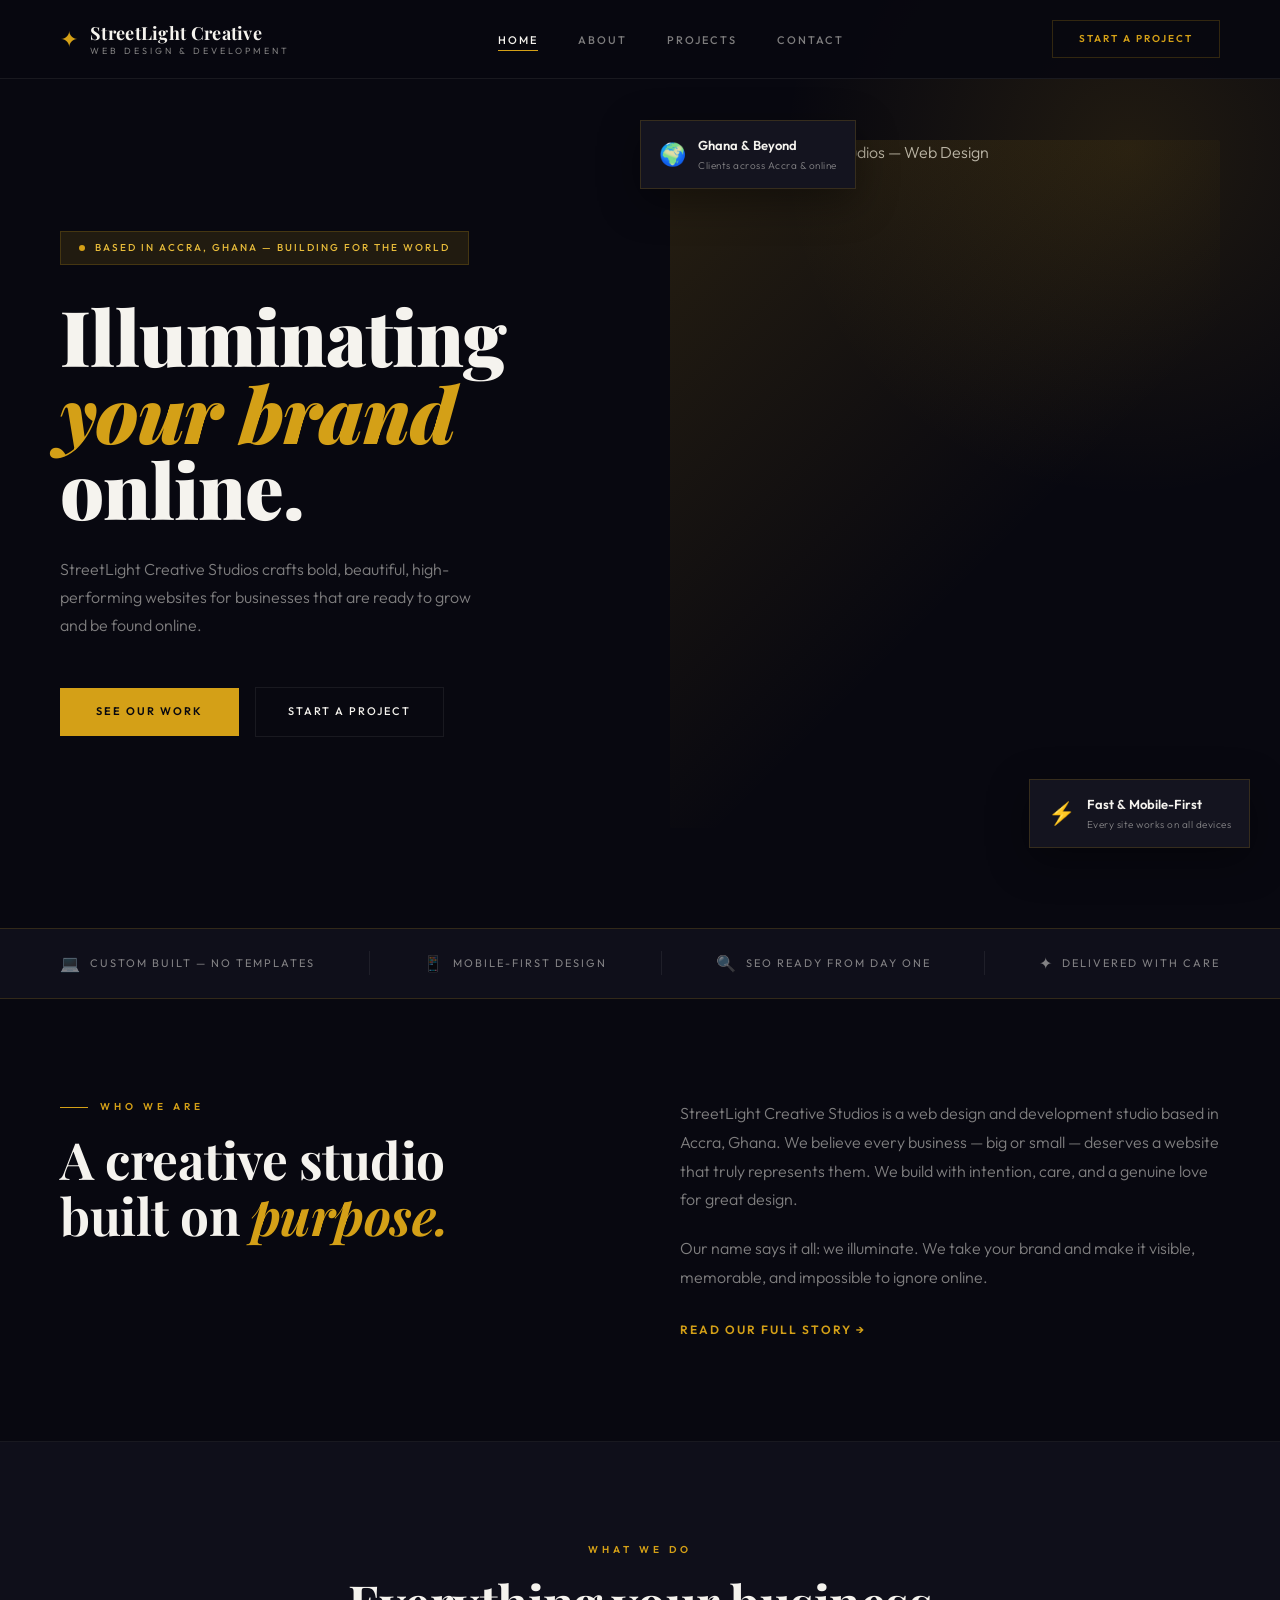
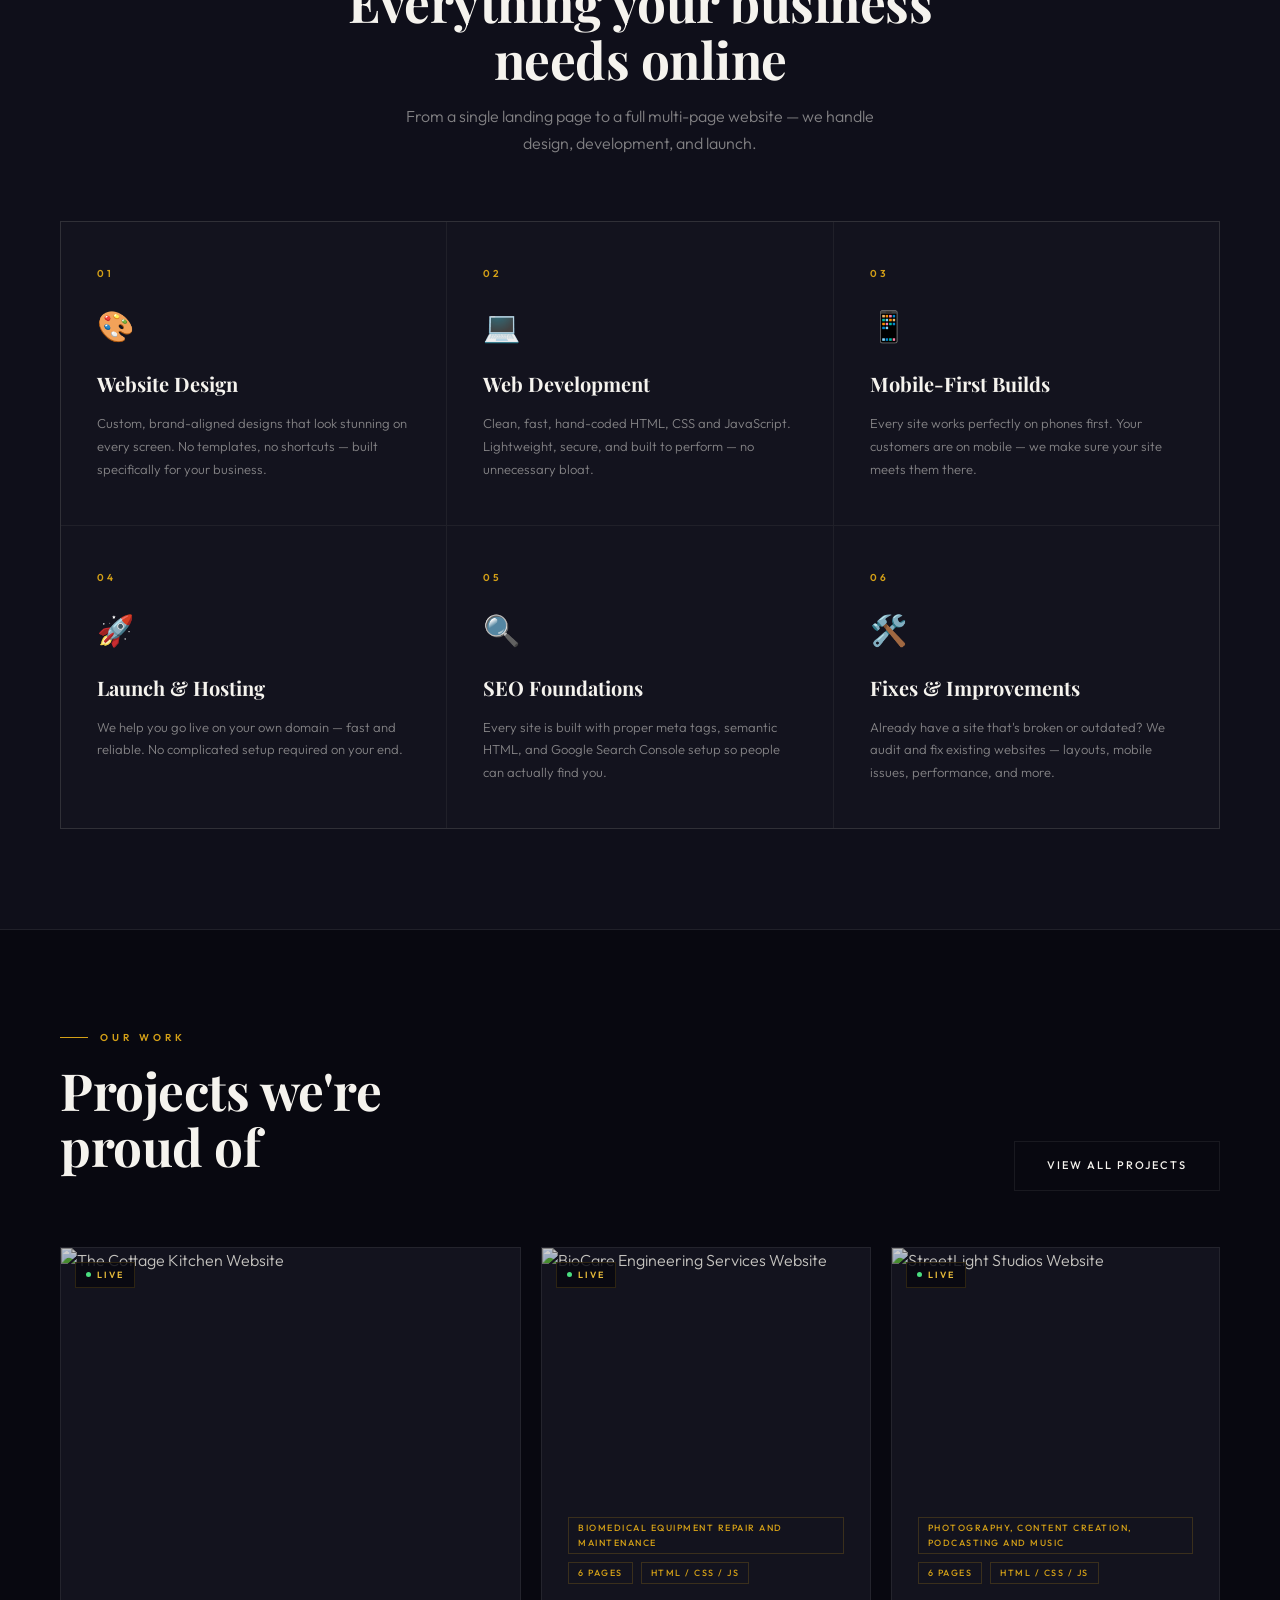
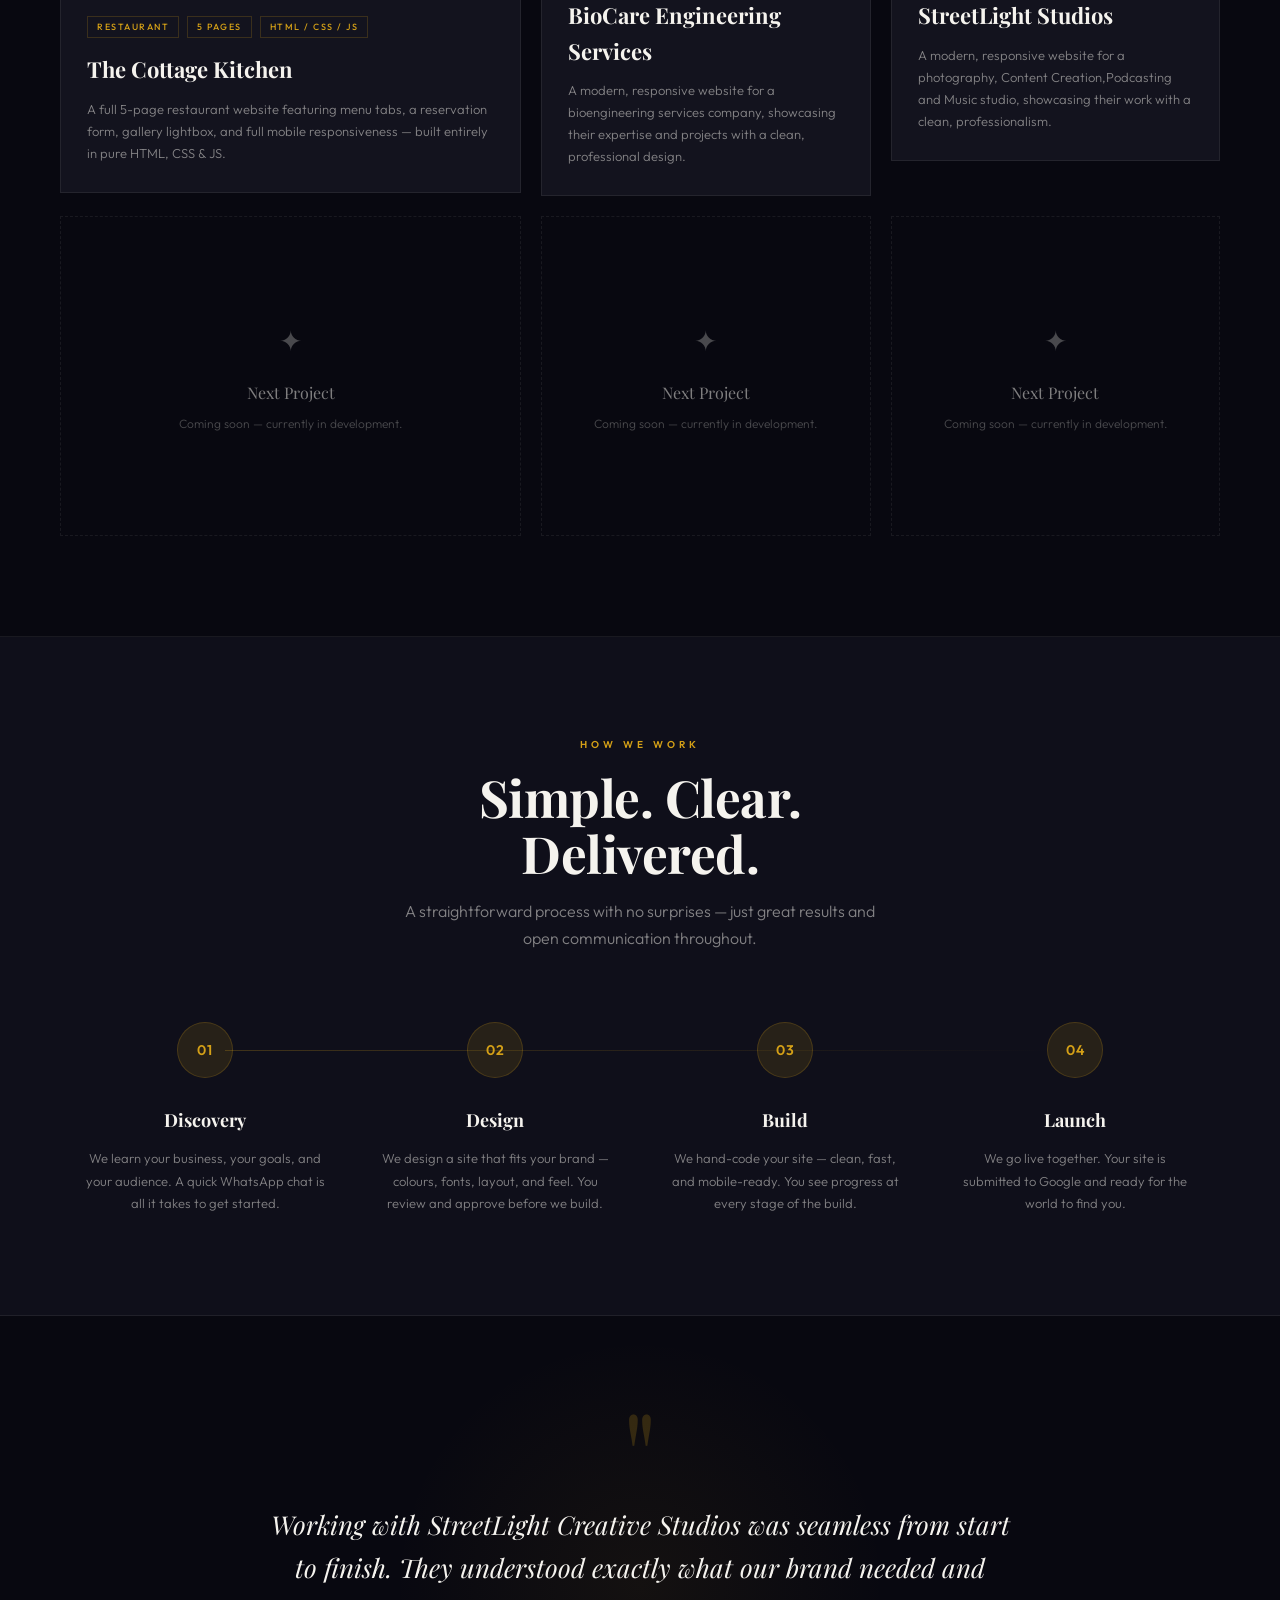
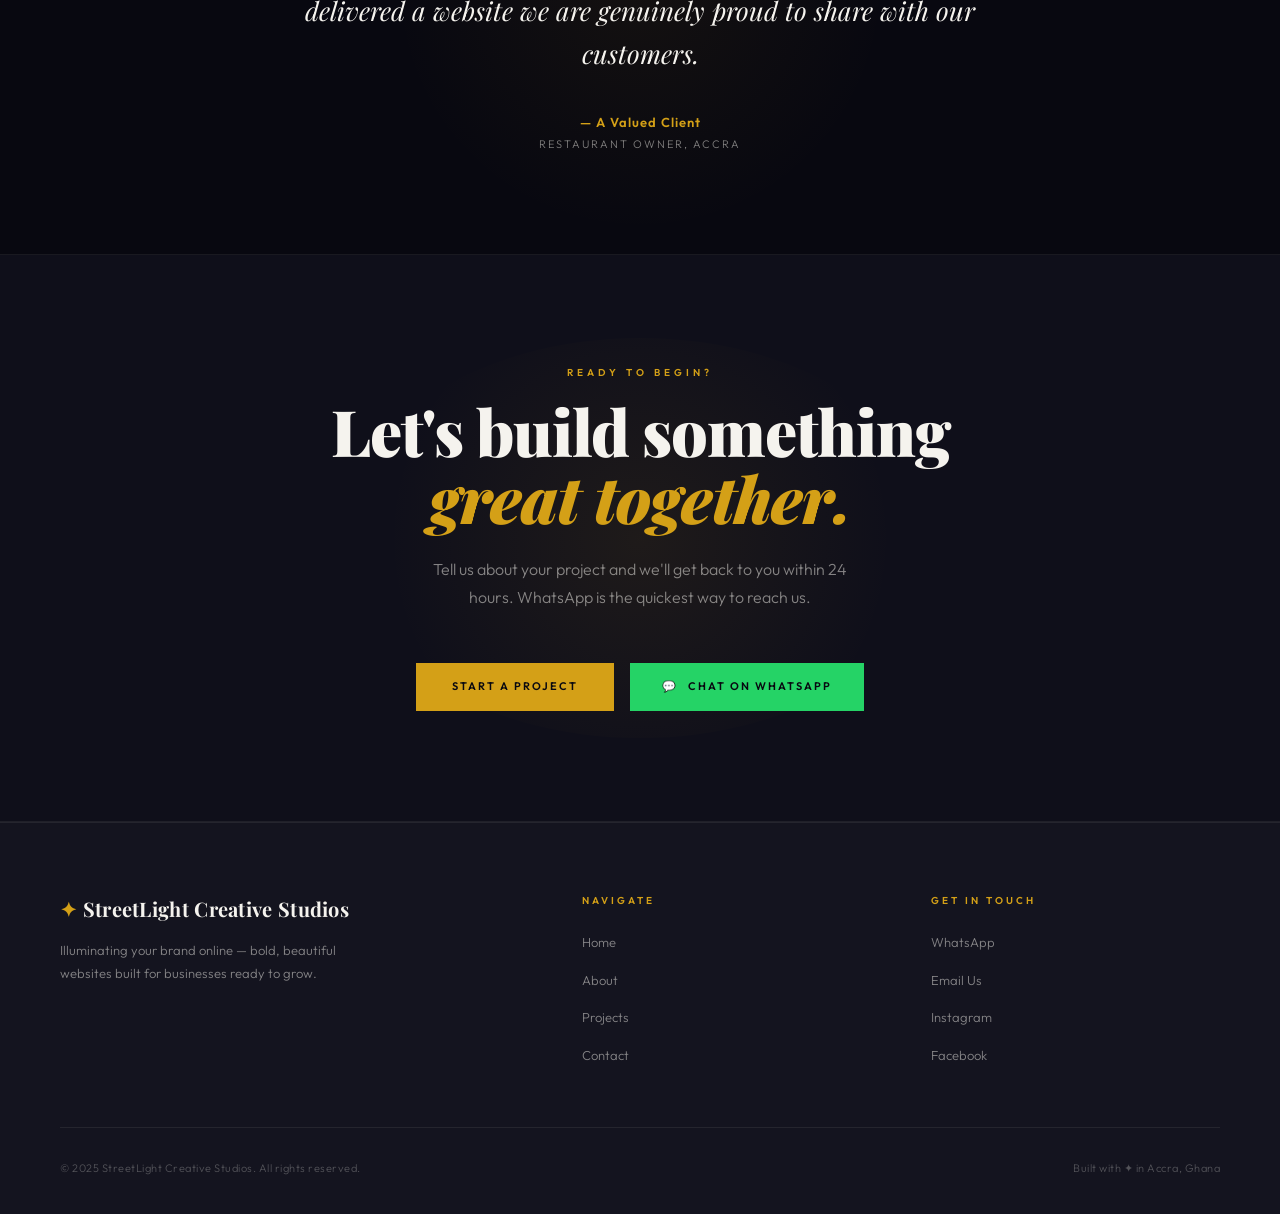
==== index.html @ a6048e45 "Add files via upload" ====
<!DOCTYPE html>
<html lang="en">
<head>
  <meta charset="UTF-8">
  <meta name="viewport" content="width=device-width, initial-scale=1.0">
  <title>StreetLight Creative Studios — Illuminating Your Brand Online</title>
  <meta name="description" content="StreetLight Creative Studios builds bold, beautiful websites for businesses across Ghana and beyond. Web design & development based in Accra.">
  <link rel="preconnect" href="https://fonts.googleapis.com">
  <link rel="preconnect" href="https://fonts.gstatic.com" crossorigin>
  <link href="https://fonts.googleapis.com/css2?family=Playfair+Display:ital,wght@0,700;0,900;1,700&family=Outfit:wght@300;400;500;600&display=swap" rel="stylesheet">
  <link rel="stylesheet" href="css/style.css">
</head>
<body>

  <!-- ── NAVBAR ── -->
  <nav id="navbar">
    <div class="nav-logo" onclick="window.location.href='index.html'">
      <span class="logo-mark">✦</span>
      <div class="logo-text">
        <span class="logo-main">StreetLight Creative</span>
        <span class="logo-sub">Web Design & Development</span>
      </div>
    </div>

    <ul class="nav-links" id="nav-links">
      <li><a href="index.html" class="active">Home</a></li>
      <li><a href="about.html">About</a></li>
      <li><a href="projects.html">Projects</a></li>
      <li><a href="contact.html">Contact</a></li>
    </ul>

    <a class="nav-cta" href="contact.html">Start a Project</a>

    <div class="hamburger" id="hamburger" onclick="toggleMenu()">
      <span></span>
      <span></span>
      <span></span>
    </div>
  </nav>


  <!-- ── HERO ── -->
  <section class="hero" id="home">

    <div class="hero-glow"></div>

    <div class="hero-content">
      <div class="hero-badge">
        <span class="badge-dot"></span>
        Based in Accra, Ghana — Building for the World
      </div>

      <h1 class="hero-title">
        Illuminating<br>
        <em>your brand</em><br>
        online.
      </h1>

      <p class="hero-tagline">
        StreetLight Creative Studios crafts bold, beautiful, high-performing
        websites for businesses that are ready to grow and be found online.
      </p>

      <div class="hero-ctas">
        <a href="projects.html" class="btn-primary">See Our Work</a>
        <a href="contact.html" class="btn-outline">Start a Project</a>
      </div>
    </div>

    <div class="hero-visual">
      <div class="hero-img-wrap">
        <img
          src="https://images.unsplash.com/photo-1467232004584-a241de8bcf5d?w=900&q=85"
          alt="StreetLight Creative Studios — Web Design"
        >
        <div class="hero-img-overlay"></div>
      </div>
      <div class="hero-float-card">
        <span class="float-icon">🌍</span>
        <div>
          <div class="float-title">Ghana & Beyond</div>
          <div class="float-sub">Clients across Accra & online</div>
        </div>
      </div>
      <div class="hero-float-card hero-float-card--br">
        <span class="float-icon">⚡</span>
        <div>
          <div class="float-title">Fast & Mobile-First</div>
          <div class="float-sub">Every site works on all devices</div>
        </div>
      </div>
    </div>

  </section>


  <!-- ── TRUST BAR ── -->
  <div class="trust-bar">
    <div class="trust-item">
      <span class="trust-icon">💻</span>
      <span class="trust-text">Custom Built — No Templates</span>
    </div>
    <div class="trust-divider"></div>
    <div class="trust-item">
      <span class="trust-icon">📱</span>
      <span class="trust-text">Mobile-First Design</span>
    </div>
    <div class="trust-divider"></div>
    <div class="trust-item">
      <span class="trust-icon">🔍</span>
      <span class="trust-text">SEO Ready from Day One</span>
    </div>
    <div class="trust-divider"></div>
    <div class="trust-item">
      <span class="trust-icon">✦</span>
      <span class="trust-text">Delivered with Care</span>
    </div>
  </div>


  <!-- ── ABOUT TEASER ── -->
  <section class="about-teaser" id="about">
    <div class="about-teaser-inner">
      <div class="about-teaser-left">
        <p class="section-label">Who We Are</p>
        <h2 class="section-title">
          A creative studio<br>built on <em>purpose.</em>
        </h2>
      </div>
      <div class="about-teaser-right">
        <p class="about-teaser-text">
          StreetLight Creative Studios is a web design and development studio based in Accra, Ghana.
          We believe every business — big or small — deserves a website that truly represents them.
          We build with intention, care, and a genuine love for great design.
        </p>
        <p class="about-teaser-text">
          Our name says it all: we illuminate. We take your brand and make it
          visible, memorable, and impossible to ignore online.
        </p>
        <a href="about.html" class="btn-text-link">Read Our Full Story →</a>
      </div>
    </div>
  </section>


  <!-- ── SERVICES ── -->
  <section class="services-section" id="services">

    <div class="services-header">
      <p class="section-label">What We Do</p>
      <h2 class="section-title">Everything your business<br>needs online</h2>
      <p class="section-sub">
        From a single landing page to a full multi-page website —
        we handle design, development, and launch.
      </p>
    </div>

    <div class="services-grid">

      <div class="service-card">
        <div class="service-num">01</div>
        <span class="service-icon">🎨</span>
        <h3>Website Design</h3>
        <p>Custom, brand-aligned designs that look stunning on every screen. No templates, no shortcuts — built specifically for your business.</p>
      </div>

      <div class="service-card">
        <div class="service-num">02</div>
        <span class="service-icon">💻</span>
        <h3>Web Development</h3>
        <p>Clean, fast, hand-coded HTML, CSS and JavaScript. Lightweight, secure, and built to perform — no unnecessary bloat.</p>
      </div>

      <div class="service-card">
        <div class="service-num">03</div>
        <span class="service-icon">📱</span>
        <h3>Mobile-First Builds</h3>
        <p>Every site works perfectly on phones first. Your customers are on mobile — we make sure your site meets them there.</p>
      </div>

      <div class="service-card">
        <div class="service-num">04</div>
        <span class="service-icon">🚀</span>
        <h3>Launch & Hosting</h3>
        <p>We help you go live on your own domain — fast and reliable. No complicated setup required on your end.</p>
      </div>

      <div class="service-card">
        <div class="service-num">05</div>
        <span class="service-icon">🔍</span>
        <h3>SEO Foundations</h3>
        <p>Every site is built with proper meta tags, semantic HTML, and Google Search Console setup so people can actually find you.</p>
      </div>

      <div class="service-card">
        <div class="service-num">06</div>
        <span class="service-icon">🛠️</span>
        <h3>Fixes & Improvements</h3>
        <p>Already have a site that's broken or outdated? We audit and fix existing websites — layouts, mobile issues, performance, and more.</p>
      </div>

    </div>

  </section>


  <!-- ── FEATURED PROJECTS ── -->
  <section class="featured-section" id="projects">

    <div class="featured-header">
      <div class="featured-header-left">
        <p class="section-label">Our Work</p>
        <h2 class="section-title">Projects we're<br>proud of</h2>
      </div>
      <a href="projects.html" class="btn-outline">View All Projects</a>
    </div>

    <div class="featured-grid">

      <div class="project-card project-card--featured">
        <div class="project-img-wrap">
          <img
            src="https://images.unsplash.com/photo-1555396273-367ea4eb4db5?w=900&q=80"
            alt="The Cottage Kitchen Website"
          >
          <div class="project-overlay">
            <a href="https://streetlightcreativestudios.github.io/thecottagekitchen/" target="_blank" rel="noopener noreferrer" class="project-visit-btn">
              Visit Live Site ↗
            </a>
          </div>
          <span class="project-live-tag">
            <span class="live-dot"></span> Live
          </span>
        </div>
        <div class="project-body">
          <div class="project-tags">
            <span class="project-tag">Restaurant</span>
            <span class="project-tag">5 Pages</span>
            <span class="project-tag">HTML / CSS / JS</span>
          </div>
          <h3>The Cottage Kitchen</h3>
          <p>A full 5-page restaurant website featuring menu tabs, a reservation form, gallery lightbox, and full mobile responsiveness — built entirely in pure HTML, CSS & JS.</p>
        </div>
      </div>

      <div class="project-card project-card--featured">
        <div class="project-img-wrap">
          <img
            src="https://biocareengineeringservices.com/assets/images/services/preventive-maintenance.jpg"
            alt="BioCare Engineering Services Website"
          >
          <div class="project-overlay">
            <a href="https://biocareengineeringservices.com/" target="_blank" rel="noopener noreferrer" class="project-visit-btn">
              Visit Live Site ↗
            </a>
          </div>
          <span class="project-live-tag">
            <span class="live-dot"></span> Live
          </span>
        </div>
        <div class="project-body">
          <div class="project-tags">
            <span class="project-tag">Biomedical Equipment Repair and Maintenance</span>
            <span class="project-tag">6 Pages</span>
            <span class="project-tag">HTML / CSS / JS</span>
          </div>
          <h3>BioCare Engineering Services</h3>
          <p>A modern, responsive website for a bioengineering services company, showcasing their expertise and projects with a clean, professional design.</p>
        </div>
      </div>

       <div class="project-card project-card--featured">
        <div class="project-img-wrap">
          <img
            src="https://streetlightcreativestudios.github.io/streetlightstudios/images/photography/event-2.jpg"
            alt="StreetLight Studios Website"
          >
          <div class="project-overlay">
            <a href="https://streetlightcreativestudios.github.io/streetlightstudios/" target="_blank" rel="noopener noreferrer" class="project-visit-btn">
              Visit Live Site ↗
            </a>
          </div>
          <span class="project-live-tag">
            <span class="live-dot"></span> Live
          </span>
        </div>
        <div class="project-body">
          <div class="project-tags">
            <span class="project-tag">Photography, Content Creation, Podcasting and Music</span>
            <span class="project-tag">6 Pages</span>
            <span class="project-tag">HTML / CSS / JS</span>
          </div>
          <h3>StreetLight Studios</h3>
          <p>A modern, responsive website for a photography, Content Creation,Podcasting and Music studio, showcasing their work with a clean, professionalism.</p>
        </div>
      </div>

       <div class="project-card project-card--soon">
        <div class="soon-inner">
          <span class="soon-glyph">✦</span>
          <p class="soon-label">Next Project</p>
          <p class="soon-desc">Coming soon — currently in development.</p>
        </div>
      </div>

       <div class="project-card project-card--soon">
        <div class="soon-inner">
          <span class="soon-glyph">✦</span>
          <p class="soon-label">Next Project</p>
          <p class="soon-desc">Coming soon — currently in development.</p>
        </div>
      </div>

      <div class="project-card project-card--soon">
        <div class="soon-inner">
          <span class="soon-glyph">✦</span>
          <p class="soon-label">Next Project</p>
          <p class="soon-desc">Coming soon — currently in development.</p>
        </div>
      </div>

    </div>

  </section>


  <!-- ── PROCESS ── -->
  <section class="process-section" id="process">

    <div class="process-header">
      <p class="section-label">How We Work</p>
      <h2 class="section-title">Simple. Clear.<br>Delivered.</h2>
      <p class="section-sub">
        A straightforward process with no surprises —
        just great results and open communication throughout.
      </p>
    </div>

    <div class="process-steps">

      <div class="process-step">
        <div class="step-num">01</div>
        <div class="step-connector"></div>
        <h4>Discovery</h4>
        <p>We learn your business, your goals, and your audience. A quick WhatsApp chat is all it takes to get started.</p>
      </div>

      <div class="process-step">
        <div class="step-num">02</div>
        <div class="step-connector"></div>
        <h4>Design</h4>
        <p>We design a site that fits your brand — colours, fonts, layout, and feel. You review and approve before we build.</p>
      </div>

      <div class="process-step">
        <div class="step-num">03</div>
        <div class="step-connector"></div>
        <h4>Build</h4>
        <p>We hand-code your site — clean, fast, and mobile-ready. You see progress at every stage of the build.</p>
      </div>

      <div class="process-step">
        <div class="step-num">04</div>
        <div class="step-connector step-connector--last"></div>
        <h4>Launch</h4>
        <p>We go live together. Your site is submitted to Google and ready for the world to find you.</p>
      </div>

    </div>

  </section>


  <!-- ── TESTIMONIAL ── -->
  <section class="testimonial-section">
    <div class="testimonial-inner">
      <div class="testimonial-quote-mark">"</div>
      <p class="testimonial-text">
        Working with StreetLight Creative Studios was seamless from start to finish.
        They understood exactly what our brand needed and delivered a website
        we are genuinely proud to share with our customers.
      </p>
      <div class="testimonial-attr">
        <span class="attr-name">— A Valued Client</span>
        <span class="attr-role">Restaurant Owner, Accra</span>
      </div>
    </div>
  </section>


  <!-- ── CTA ── -->
  <section class="cta-section">
    <div class="cta-inner">
      <p class="section-label section-label--center">Ready to Begin?</p>
      <h2 class="cta-title">
        Let's build something<br>
        <em>great together.</em>
      </h2>
      <p class="cta-sub">
        Tell us about your project and we'll get back to you within 24 hours.
        WhatsApp is the quickest way to reach us.
      </p>
      <div class="cta-buttons">
        <a class="btn-primary" href="contact.html">Start a Project</a>
        <a class="whatsapp-btn" href="https://wa.me/233207918365" target="_blank" rel="noopener noreferrer">
          <span>💬</span> Chat on WhatsApp
        </a>
      </div>
    </div>
  </section>


  <!-- ── FOOTER ── -->
  <footer>
    <div class="footer-top">
      <div class="footer-brand">
        <div class="footer-brand-name">
          <span class="footer-mark">✦</span> StreetLight Creative Studios
        </div>
        <p class="footer-desc">
          Illuminating your brand online — bold, beautiful websites
          built for businesses ready to grow.
        </p>
      </div>

      <div class="footer-col">
        <h4>Navigate</h4>
        <ul>
          <li><a href="index.html">Home</a></li>
          <li><a href="about.html">About</a></li>
          <li><a href="projects.html">Projects</a></li>
          <li><a href="contact.html">Contact</a></li>
        </ul>
      </div>

      <div class="footer-col">
        <h4>Get in Touch</h4>
        <ul>
          <li><a href="https://wa.me/233207918365" target="_blank" rel="noopener noreferrer">WhatsApp</a></li>
          <li><a href="mailto:hello@streetlightcreativestudios.com">Email Us</a></li>
          <li><a href="#">Instagram</a></li>
          <li><a href="#">Facebook</a></li>
        </ul>
      </div>
    </div>

    <div class="footer-bottom">
      <span>© 2025 StreetLight Creative Studios. All rights reserved.</span>
      <span>Built with ✦ in Accra, Ghana</span>
    </div>
  </footer>

  <script src="js/main.js"></script>

</body>
</html>
---- css/style.css ----
/* ── VARIABLES & RESET ── */
:root {
  --black:        #080810;
  --dark:         #0f0f1a;
  --dark-2:       #14141f;
  --card:         #13131e;
  --gold:         #d4a017;
  --gold-light:   #e8bc3a;
  --gold-pale:    rgba(212,160,23,0.12);
  --gold-border:  rgba(212,160,23,0.2);
  --white:        #f5f3ee;
  --cream:        #ede9df;
  --text:         #f5f3ee;
  --text-muted:   rgba(245,243,238,0.5);
  --text-dim:     rgba(245,243,238,0.28);
  --border:       rgba(245,243,238,0.07);
  --border-gold:  rgba(212,160,23,0.18);
  --shadow:       rgba(0,0,0,0.4);
  --shadow-gold:  rgba(212,160,23,0.15);
}

* {
  margin: 0;
  padding: 0;
  box-sizing: border-box;
}

html { scroll-behavior: smooth; }

body {
  background: var(--black);
  color: var(--text);
  font-family: 'Outfit', sans-serif;
  font-weight: 300;
  overflow-x: hidden;
  line-height: 1.6;
}

/* ── NAVBAR ── */
nav {
  position: fixed;
  top: 0;
  left: 0;
  right: 0;
  z-index: 1000;
  padding: 20px 60px;
  display: flex;
  align-items: center;
  justify-content: space-between;
  background: rgba(8,8,16,0.92);
  webkit-backdrop-filter: blur(16px);
  border-bottom: 1px solid var(--border);
  transition: border-color 0.4s;
}

nav.scrolled {
  border-bottom-color: var(--border-gold);
}

.nav-logo {
  display: flex;
  align-items: center;
  gap: 12px;
  cursor: pointer;
  text-decoration: none;
}

.logo-mark {
  font-size: 22px;
  color: var(--gold);
  line-height: 1;
  transition: transform 0.3s;
}

.nav-logo:hover .logo-mark {
  transform: rotate(30deg);
}

.logo-text {
  display: flex;
  flex-direction: column;
  line-height: 1;
}

.logo-main {
  font-family: 'Playfair Display', serif;
  font-weight: 700;
  font-size: 18px;
  color: var(--white);
  letter-spacing: 0.3px;
}

.logo-sub {
  font-size: 9px;
  letter-spacing: 3px;
  text-transform: uppercase;
  color: var(--text-muted);
  margin-top: 4px;
  font-weight: 400;
}

.nav-links {
  display: flex;
  gap: 40px;
  list-style: none;
}

.nav-links a {
  font-size: 11px;
  letter-spacing: 2px;
  text-transform: uppercase;
  color: var(--text-muted);
  text-decoration: none;
  font-weight: 500;
  transition: color 0.3s;
  position: relative;
  padding-bottom: 4px;
}

.nav-links a::after {
  content: '';
  position: absolute;
  bottom: 0;
  left: 0;
  width: 0;
  height: 1px;
  background: var(--gold);
  transition: width 0.3s;
}

.nav-links a:hover,
.nav-links a.active {
  color: var(--white);
}

.nav-links a:hover::after,
.nav-links a.active::after {
  width: 100%;
}

.nav-cta {
  background: transparent;
  color: var(--gold);
  padding: 10px 26px;
  font-size: 10px;
  letter-spacing: 2px;
  text-transform: uppercase;
  font-weight: 600;
  border: 1px solid var(--gold-border);
  cursor: pointer;
  font-family: 'Outfit', sans-serif;
  transition: background 0.3s, color 0.3s, border-color 0.3s;
  text-decoration: none;
  display: inline-block;
}

.nav-cta:hover {
  background: var(--gold);
  color: var(--black);
  border-color: var(--gold);
}

/* Hamburger */
.hamburger {
  display: none;
  flex-direction: column;
  gap: 5px;
  cursor: pointer;
  padding: 4px;
}

.hamburger span {
  display: block;
  width: 24px;
  height: 2px;
  background: var(--white);
  transition: all 0.3s;
}

.hamburger.active span:nth-child(1) {
  transform: translateY(7px) rotate(45deg);
}
.hamburger.active span:nth-child(2) {
  opacity: 0;
}
.hamburger.active span:nth-child(3) {
  transform: translateY(-7px) rotate(-45deg);
}

.nav-links.open {
  display: flex;
  flex-direction: column;
  position: fixed;
  top: 69px;
  left: 0;
  right: 0;
  background: var(--dark);
  padding: 32px;
  gap: 24px;
  border-bottom: 1px solid var(--border-gold);
  z-index: 999;
}

/* ── HERO ── */
.hero {
  min-height: 100vh;
  display: grid;
  grid-template-columns: 1fr 1fr;
  align-items: center;
  gap: 60px;
  padding: 140px 60px 100px;
  position: relative;
  overflow: hidden;
}

.hero-glow {
  position: absolute;
  width: 700px;
  height: 700px;
  border-radius: 50%;
  background: radial-gradient(circle, rgba(212,160,23,0.12) 0%, transparent 70%);
  top: -200px;
  right: -200px;
  pointer-events: none;
}

.hero-badge {
  display: inline-flex;
  align-items: center;
  gap: 10px;
  background: var(--gold-pale);
  border: 1px solid var(--gold-border);
  color: var(--gold-light);
  padding: 8px 18px;
  font-size: 10px;
  letter-spacing: 2px;
  text-transform: uppercase;
  font-weight: 500;
  margin-bottom: 32px;
  width: fit-content;
}

.badge-dot {
  width: 6px;
  height: 6px;
  border-radius: 50%;
  background: var(--gold);
  animation: pulse 2s infinite;
}

@keyframes pulse {
  0%, 100% { opacity: 1; transform: scale(1); }
  50%       { opacity: 0.5; transform: scale(0.8); }
}

.hero-title {
  font-family: 'Playfair Display', serif;
  font-weight: 900;
  font-size: clamp(52px, 6vw, 88px);
  line-height: 1.0;
  letter-spacing: -1px;
  margin-bottom: 28px;
  color: var(--white);
}

.hero-title em {
  font-style: italic;
  color: var(--gold);
}

.hero-tagline {
  font-size: 16px;
  line-height: 1.75;
  color: var(--text-muted);
  max-width: 420px;
  margin-bottom: 48px;
  font-weight: 300;
}

.hero-ctas {
  display: flex;
  gap: 16px;
  align-items: center;
}

/* Buttons */
.btn-primary {
  background: var(--gold);
  color: var(--black);
  padding: 15px 36px;
  font-size: 11px;
  letter-spacing: 2px;
  text-transform: uppercase;
  font-weight: 600;
  border: none;
  cursor: pointer;
  font-family: 'Outfit', sans-serif;
  transition: background 0.3s, transform 0.2s, box-shadow 0.3s;
  text-decoration: none;
  display: inline-block;
}

.btn-primary:hover {
  background: var(--gold-light);
  transform: translateY(-2px);
  box-shadow: 0 8px 28px var(--shadow-gold);
}

.btn-outline {
  background: transparent;
  color: var(--white);
  padding: 15px 32px;
  font-size: 11px;
  letter-spacing: 2px;
  text-transform: uppercase;
  font-weight: 500;
  border: 1px solid var(--border);
  cursor: pointer;
  font-family: 'Outfit', sans-serif;
  transition: border-color 0.3s, color 0.3s;
  text-decoration: none;
  display: inline-block;
}

.btn-outline:hover {
  border-color: var(--gold-border);
  color: var(--gold-light);
}

.btn-text-link {
  font-size: 12px;
  letter-spacing: 2px;
  text-transform: uppercase;
  color: var(--gold);
  text-decoration: none;
  font-weight: 600;
  display: inline-flex;
  align-items: center;
  gap: 8px;
  transition: gap 0.3s, color 0.3s;
  margin-top: 8px;
}

.btn-text-link:hover {
  gap: 14px;
  color: var(--gold-light);
}

/* Hero visual */
.hero-visual {
  position: relative;
}

.hero-img-wrap {
  position: relative;
  border-radius: 2px;
  overflow: hidden;
  aspect-ratio: 4/5;
}

.hero-img-wrap img {
  width: 100%;
  height: 100%;
  object-fit: cover;
  filter: brightness(0.75) saturate(0.9);
}

.hero-img-overlay {
  position: absolute;
  inset: 0;
  background: linear-gradient(
    135deg,
    rgba(212,160,23,0.15) 0%,
    transparent 60%
  );
}

/* Floating info cards */
.hero-float-card {
  position: absolute;
  top: -20px;
  left: -30px;
  background: var(--dark-2);
  border: 1px solid var(--border-gold);
  padding: 14px 18px;
  display: flex;
  align-items: center;
  gap: 12px;
  box-shadow: 0 12px 40px var(--shadow);
  min-width: 200px;
}

.hero-float-card--br {
  top: auto;
  left: auto;
  bottom: -20px;
  right: -30px;
}

.float-icon {
  font-size: 22px;
  flex-shrink: 0;
}

.float-title {
  font-size: 13px;
  font-weight: 600;
  color: var(--white);
  margin-bottom: 2px;
}

.float-sub {
  font-size: 10px;
  color: var(--text-muted);
  letter-spacing: 0.5px;
}

/* ── TRUST BAR ── */
.trust-bar {
  background: var(--dark);
  border-top: 1px solid var(--border-gold);
  border-bottom: 1px solid var(--border-gold);
  padding: 22px 60px;
  display: flex;
  align-items: center;
  justify-content: space-between;
  gap: 20px;
}

.trust-item {
  display: flex;
  align-items: center;
  gap: 10px;
  color: var(--text-muted);
}

.trust-icon {
  font-size: 16px;
}

.trust-text {
  font-size: 11px;
  letter-spacing: 2px;
  text-transform: uppercase;
  font-weight: 400;
}

.trust-divider {
  width: 1px;
  height: 24px;
  background: var(--border);
}

/* ── SECTION COMMONS ── */
.section-label {
  font-size: 10px;
  letter-spacing: 4px;
  text-transform: uppercase;
  color: var(--gold);
  font-weight: 600;
  margin-bottom: 16px;
  display: flex;
  align-items: center;
  gap: 12px;
}

.section-label::before {
  content: '';
  display: block;
  width: 28px;
  height: 1px;
  background: var(--gold);
  flex-shrink: 0;
}

.section-label--center {
  justify-content: center;
}

.section-label--center::before {
  display: none;
}

.section-title {
  font-family: 'Playfair Display', serif;
  font-weight: 700;
  font-size: clamp(34px, 4vw, 52px);
  line-height: 1.1;
  letter-spacing: -0.5px;
  margin-bottom: 16px;
  color: var(--white);
}

.section-title em {
  font-style: italic;
  color: var(--gold);
}

.section-sub {
  font-size: 16px;
  line-height: 1.7;
  color: var(--text-muted);
  max-width: 500px;
  font-weight: 300;
}

/* ── ABOUT TEASER ── */
.about-teaser {
  padding: 100px 60px;
  border-bottom: 1px solid var(--border);
}

.about-teaser-inner {
  display: grid;
  grid-template-columns: 1fr 1fr;
  gap: 80px;
  align-items: start;
}

.about-teaser-text {
  font-size: 16px;
  line-height: 1.8;
  color: var(--text-muted);
  margin-bottom: 20px;
  font-weight: 300;
}

/* ── SERVICES ── */
.services-section {
  padding: 100px 60px;
  background: var(--dark);
  border-bottom: 1px solid var(--border);
}

.services-header {
  text-align: center;
  margin-bottom: 64px;
}

.services-header .section-label {
  justify-content: center;
}

.services-header .section-label::before {
  display: none;
}

.services-header .section-sub {
  margin: 0 auto;
}

.services-grid {
  display: grid;
  grid-template-columns: repeat(3, 1fr);
  gap: 1px;
  background: var(--border);
  border: 1px solid var(--border);
}

.service-card {
  background: var(--card);
  padding: 44px 36px;
  position: relative;
  overflow: hidden;
  transition: background 0.3s;
}

.service-card::after {
  content: '';
  position: absolute;
  bottom: 0;
  left: 0;
  right: 0;
  height: 2px;
  background: var(--gold);
  transform: scaleX(0);
  transform-origin: left;
  transition: transform 0.4s ease;
}

.service-card:hover {
  background: var(--dark-2);
}

.service-card:hover::after {
  transform: scaleX(1);
}

.service-num {
  font-size: 10px;
  letter-spacing: 3px;
  color: var(--gold);
  font-weight: 600;
  margin-bottom: 20px;
  font-family: 'Outfit', sans-serif;
}

.service-icon {
  font-size: 30px;
  display: block;
  margin-bottom: 18px;
}

.service-card h3 {
  font-family: 'Playfair Display', serif;
  font-size: 20px;
  font-weight: 700;
  margin-bottom: 12px;
  color: var(--white);
}

.service-card p {
  font-size: 13px;
  line-height: 1.75;
  color: var(--text-muted);
  font-weight: 300;
}

/* ── FEATURED PROJECTS ── */
.featured-section {
  padding: 100px 60px;
  border-bottom: 1px solid var(--border);
}

.featured-header {
  display: flex;
  justify-content: space-between;
  align-items: flex-end;
  margin-bottom: 56px;
}

.featured-grid {
  display: grid;
  grid-template-columns: 1.4fr 1fr 1fr;
  gap: 20px;
  align-items: start;
}

/* Project card - live */
.project-card {
  background: var(--card);
  border: 1px solid var(--border);
  overflow: hidden;
  transition: transform 0.3s, box-shadow 0.3s, border-color 0.3s;
}

.project-card:hover {
  transform: translateY(-5px);
  box-shadow: 0 20px 56px var(--shadow);
  border-color: var(--border-gold);
}

.project-img-wrap {
  position: relative;
  overflow: hidden;
  aspect-ratio: 4/3;
}

.project-img-wrap img {
  width: 100%;
  height: 100%;
  object-fit: cover;
  transition: transform 0.5s ease, filter 0.4s;
  filter: brightness(0.8);
}

.project-card:hover .project-img-wrap img {
  transform: scale(1.05);
  filter: brightness(0.6);
}

/* Hover overlay with visit button */
.project-overlay {
  position: absolute;
  inset: 0;
  display: flex;
  align-items: center;
  justify-content: center;
  opacity: 0;
  transition: opacity 0.3s;
}

.project-card:hover .project-overlay {
  opacity: 1;
}

.project-visit-btn {
  background: var(--gold);
  color: var(--black);
  padding: 12px 28px;
  font-size: 11px;
  letter-spacing: 2px;
  text-transform: uppercase;
  font-weight: 600;
  text-decoration: none;
  font-family: 'Outfit', sans-serif;
  transition: background 0.3s;
}

.project-visit-btn:hover {
  background: var(--gold-light);
}

/* Live tag */
.project-live-tag {
  position: absolute;
  top: 14px;
  left: 14px;
  background: rgba(8,8,16,0.85);
  border: 1px solid var(--border-gold);
  color: var(--gold-light);
  font-size: 9px;
  letter-spacing: 2px;
  text-transform: uppercase;
  font-weight: 600;
  padding: 5px 10px;
  display: flex;
  align-items: center;
  gap: 6px;
  webkit-backdrop-filter: blur(8px);
}

.live-dot {
  width: 5px;
  height: 5px;
  border-radius: 50%;
  background: #4ade80;
  animation: pulse 1.5s infinite;
}

.project-body {
  padding: 24px 26px 28px;
}

.project-tags {
  display: flex;
  gap: 8px;
  flex-wrap: wrap;
  margin-bottom: 14px;
}

.project-tag {
  font-size: 9px;
  letter-spacing: 1.5px;
  text-transform: uppercase;
  color: var(--gold);
  border: 1px solid var(--gold-border);
  padding: 3px 9px;
  font-weight: 500;
}

.project-body h3 {
  font-family: 'Playfair Display', serif;
  font-size: 22px;
  font-weight: 700;
  margin-bottom: 10px;
  color: var(--white);
}

.project-body p {
  font-size: 13px;
  line-height: 1.7;
  color: var(--text-muted);
  font-weight: 300;
}

/* Coming soon card */
.project-card--soon {
  border: 1px dashed var(--border);
  background: transparent;
  display: flex;
  align-items: center;
  justify-content: center;
  min-height: 320px;
  transition: border-color 0.3s;
}

.project-card--soon:hover {
  border-color: var(--gold-border);
  transform: none;
  box-shadow: none;
}

.soon-inner {
  text-align: center;
  padding: 40px 30px;
}

.soon-glyph {
  font-size: 28px;
  color: var(--text-dim);
  display: block;
  margin-bottom: 16px;
}

.soon-label {
  font-family: 'Playfair Display', serif;
  font-size: 16px;
  color: var(--text-muted);
  margin-bottom: 8px;
}

.soon-desc {
  font-size: 12px;
  color: var(--text-dim);
  line-height: 1.6;
}

/* ── PROCESS ── */
.process-section {
  padding: 100px 60px;
  background: var(--dark);
  border-bottom: 1px solid var(--border);
}

.process-header {
  text-align: center;
  margin-bottom: 70px;
}

.process-header .section-label {
  justify-content: center;
}

.process-header .section-label::before {
  display: none;
}

.process-header .section-sub {
  margin: 0 auto;
}

.process-steps {
  display: grid;
  grid-template-columns: repeat(4, 1fr);
  gap: 0;
  position: relative;
}

/* Connecting line between steps */
.process-steps::before {
  content: '';
  position: absolute;
  top: 28px;
  left: calc(12.5% + 20px);
  right: calc(12.5% + 20px);
  height: 1px;
  background: linear-gradient(to right, var(--gold), transparent);
  opacity: 0.25;
}

.process-step {
  text-align: center;
  padding: 0 24px;
  position: relative;
}

.step-num {
  width: 56px;
  height: 56px;
  border-radius: 50%;
  border: 1px solid var(--gold-border);
  background: var(--gold-pale);
  color: var(--gold);
  font-family: 'Outfit', sans-serif;
  font-size: 14px;
  font-weight: 600;
  letter-spacing: 1px;
  display: flex;
  align-items: center;
  justify-content: center;
  margin: 0 auto 28px;
  transition: background 0.3s, border-color 0.3s;
}

.process-step:hover .step-num {
  background: var(--gold);
  color: var(--black);
  border-color: var(--gold);
}

.step-connector {
  display: none;
}

.process-step h4 {
  font-family: 'Playfair Display', serif;
  font-size: 18px;
  font-weight: 700;
  margin-bottom: 12px;
  color: var(--white);
}

.process-step p {
  font-size: 13px;
  line-height: 1.75;
  color: var(--text-muted);
  font-weight: 300;
}

/* ── TESTIMONIAL ── */
.testimonial-section {
  padding: 100px 60px;
  background: var(--black);
  border-bottom: 1px solid var(--border);
  position: relative;
  overflow: hidden;
}

.testimonial-section::before {
  content: '';
  position: absolute;
  width: 500px;
  height: 500px;
  border-radius: 50%;
  background: radial-gradient(circle, rgba(212,160,23,0.06) 0%, transparent 70%);
  top: 50%;
  left: 50%;
  transform: translate(-50%, -50%);
  pointer-events: none;
}

.testimonial-inner {
  max-width: 760px;
  margin: 0 auto;
  text-align: center;
  position: relative;
}

.testimonial-quote-mark {
  font-family: 'Playfair Display', serif;
  font-size: 120px;
  line-height: 0.6;
  color: var(--gold);
  opacity: 0.2;
  margin-bottom: 16px;
  display: block;
}

.testimonial-text {
  font-family: 'Playfair Display', serif;
  font-size: clamp(18px, 2.5vw, 26px);
  font-style: italic;
  font-weight: 400;
  color: var(--white);
  line-height: 1.65;
  margin-bottom: 36px;
}

.testimonial-attr {
  display: flex;
  flex-direction: column;
  gap: 4px;
}

.attr-name {
  font-size: 13px;
  font-weight: 600;
  color: var(--gold);
  letter-spacing: 1px;
}

.attr-role {
  font-size: 11px;
  color: var(--text-muted);
  letter-spacing: 2px;
  text-transform: uppercase;
}

/* ── CTA SECTION ── */
.cta-section {
  padding: 110px 60px;
  background: var(--dark);
  border-bottom: 1px solid var(--border);
  text-align: center;
  position: relative;
  overflow: hidden;
}

.cta-section::before {
  content: '';
  position: absolute;
  width: 600px;
  height: 400px;
  border-radius: 50%;
  background: radial-gradient(circle, rgba(212,160,23,0.08) 0%, transparent 70%);
  top: 50%;
  left: 50%;
  transform: translate(-50%, -50%);
  pointer-events: none;
}

.cta-inner {
  position: relative;
}

.cta-title {
  font-family: 'Playfair Display', serif;
  font-weight: 900;
  font-size: clamp(40px, 5vw, 72px);
  line-height: 1.05;
  letter-spacing: -1px;
  margin-bottom: 24px;
  color: var(--white);
}

.cta-title em {
  font-style: italic;
  color: var(--gold);
}

.cta-sub {
  font-size: 16px;
  color: var(--text-muted);
  max-width: 460px;
  margin: 0 auto 52px;
  line-height: 1.75;
  font-weight: 300;
}

.cta-buttons {
  display: flex;
  gap: 16px;
  justify-content: center;
  align-items: center;
  flex-wrap: wrap;
}

.whatsapp-btn {
  display: inline-flex;
  align-items: center;
  gap: 10px;
  background: #25D366;
  color: var(--black);
  padding: 15px 32px;
  font-size: 11px;
  letter-spacing: 2px;
  text-transform: uppercase;
  font-weight: 600;
  font-family: 'Outfit', sans-serif;
  text-decoration: none;
  transition: background 0.3s, transform 0.2s;
}

.whatsapp-btn:hover {
  background: #1ebe5c;
  transform: translateY(-2px);
}

/* ── FOOTER ── */
footer {
  background: var(--dark-2);
  border-top: 1px solid var(--border);
  padding: 70px 60px 36px;
}

.footer-top {
  display: grid;
  grid-template-columns: 1.6fr 1fr 1fr;
  gap: 60px;
  padding-bottom: 48px;
  border-bottom: 1px solid var(--border);
  margin-bottom: 32px;
}

.footer-mark {
  color: var(--gold);
}

.footer-brand-name {
  font-family: 'Playfair Display', serif;
  font-size: 20px;
  font-weight: 700;
  color: var(--white);
  margin-bottom: 14px;
  letter-spacing: 0.3px;
}

.footer-desc {
  font-size: 13px;
  line-height: 1.75;
  color: var(--text-muted);
  max-width: 280px;
  font-weight: 300;
}

.footer-col h4 {
  font-size: 10px;
  letter-spacing: 3px;
  text-transform: uppercase;
  color: var(--gold);
  margin-bottom: 20px;
  font-weight: 600;
}

.footer-col ul {
  list-style: none;
}

.footer-col ul li {
  margin-bottom: 12px;
}

.footer-col ul li a {
  font-size: 13px;
  color: var(--text-muted);
  text-decoration: none;
  font-weight: 300;
  transition: color 0.3s;
}

.footer-col ul li a:hover {
  color: var(--gold-light);
}

.footer-bottom {
  display: flex;
  justify-content: space-between;
  align-items: center;
  font-size: 11px;
  color: var(--text-dim);
  letter-spacing: 0.5px;
}

/* ── PAGE HERO (inner pages) ── */
.page-hero {
  padding: 150px 60px 70px;
  background: var(--dark);
  border-bottom: 1px solid var(--border-gold);
  position: relative;
  overflow: hidden;
}

.page-hero::before {
  content: '';
  position: absolute;
  width: 500px;
  height: 500px;
  border-radius: 50%;
  background: radial-gradient(circle, rgba(212,160,23,0.08) 0%, transparent 70%);
  top: -100px;
  right: -100px;
  pointer-events: none;
}

.page-hero-title {
  font-family: 'Playfair Display', serif;
  font-size: clamp(52px, 7vw, 96px);
  font-weight: 900;
  line-height: 1.0;
  letter-spacing: -2px;
  color: var(--white);
  margin: 14px 0 16px;
}

.page-hero-title em {
  font-style: italic;
  color: var(--gold);
}

.page-hero-sub {
  font-size: 17px;
  color: var(--text-muted);
  font-style: italic;
  font-family: 'Playfair Display', serif;
  font-weight: 400;
  margin-top: 8px;
}

/* ── MOBILE RESPONSIVE ── */
@media (max-width: 768px) {

  /* Navbar */
  nav {
    padding: 18px 24px;
  }

  .nav-links {
    display: none;
  }

  .nav-cta {
    display: none;
  }

  .hamburger {
    display: flex;
  }

  /* Hero */
  .hero {
    grid-template-columns: 1fr;
    padding: 120px 24px 70px;
    gap: 50px;
    min-height: unset;
  }

  .hero-visual {
    order: -1;
  }

  .hero-img-wrap {
    aspect-ratio: 16/9;
  }

  .hero-float-card {
    display: none;
  }

  .hero-title {
    font-size: 48px;
  }

  .hero-ctas {
    flex-direction: column;
    align-items: stretch;
  }

  .btn-primary,
  .btn-outline {
    text-align: center;
    width: 100%;
  }

  /* Trust bar */
  .trust-bar {
    padding: 20px 24px;
    flex-wrap: wrap;
    justify-content: center;
    gap: 14px;
  }

  .trust-divider {
    display: none;
  }

  /* About teaser */
  .about-teaser {
    padding: 70px 24px;
  }

  .about-teaser-inner {
    grid-template-columns: 1fr;
    gap: 36px;
  }

  /* Services */
  .services-section {
    padding: 70px 24px;
  }

  .services-grid {
    grid-template-columns: 1fr;
  }

  /* Featured */
  .featured-section {
    padding: 70px 24px;
  }

  .featured-header {
    flex-direction: column;
    align-items: flex-start;
    gap: 24px;
  }

  .featured-grid {
    grid-template-columns: 1fr;
  }

  .project-card--soon {
    min-height: 200px;
  }

  /* Process */
  .process-section {
    padding: 70px 24px;
  }

  .process-steps {
    grid-template-columns: 1fr 1fr;
    gap: 48px;
  }

  .process-steps::before {
    display: none;
  }

  /* Testimonial */
  .testimonial-section {
    padding: 70px 24px;
  }

  .testimonial-quote-mark {
    font-size: 80px;
  }

  /* CTA */
  .cta-section {
    padding: 80px 24px;
  }

  .cta-buttons {
    flex-direction: column;
    align-items: stretch;
  }

  .whatsapp-btn {
    justify-content: center;
  }

  /* Footer */
  footer {
    padding: 50px 24px 28px;
  }

  .footer-top {
    grid-template-columns: 1fr;
    gap: 36px;
  }

  .footer-bottom {
    flex-direction: column;
    gap: 8px;
    text-align: center;
  }

  /* Page hero */
  .page-hero {
    padding: 120px 24px 50px;
  }

  .page-hero-title {
    font-size: 52px;
    letter-spacing: -1px;
  }
}

/* ── PROJECTS PAGE ── */
.filter-tabs {
  display: flex;
  padding: 0 60px;
  border-bottom: 1px solid var(--border);
  background: var(--dark);
  overflow-x: auto;
}

.filter-tab {
  padding: 18px 28px;
  font-size: 11px;
  letter-spacing: 2px;
  text-transform: uppercase;
  font-weight: 500;
  color: var(--text-muted);
  cursor: pointer;
  border: none;
  border-bottom: 2px solid transparent;
  background: none;
  font-family: 'Outfit', sans-serif;
  white-space: nowrap;
  transition: color 0.3s, border-color 0.3s;
}

.filter-tab:hover,
.filter-tab.active {
  color: var(--gold);
  border-bottom-color: var(--gold);
}

.projects-section {
  padding: 70px 60px 100px;
}

.projects-grid {
  display: grid;
  grid-template-columns: repeat(3, 1fr);
  gap: 24px;
}

.proj-card {
  background: var(--card);
  border: 1px solid var(--border);
  overflow: hidden;
  display: flex;
  flex-direction: column;
  transition: transform 0.3s, box-shadow 0.3s, border-color 0.3s, opacity 0.3s;
  opacity: 0;
}

.proj-card.proj-visible {
  opacity: 1;
}

.proj-card:hover {
  transform: translateY(-5px);
  box-shadow: 0 20px 56px var(--shadow);
  border-color: var(--border-gold);
}

.proj-img-wrap {
  position: relative;
  overflow: hidden;
  aspect-ratio: 16/10;
}

.proj-img-wrap img {
  width: 100%;
  height: 100%;
  object-fit: cover;
  transition: transform 0.5s, filter 0.4s;
  filter: brightness(0.8);
}

.proj-card:hover .proj-img-wrap img {
  transform: scale(1.05);
  filter: brightness(0.55);
}

.proj-overlay {
  position: absolute;
  inset: 0;
  display: flex;
  align-items: center;
  justify-content: center;
  opacity: 0;
  transition: opacity 0.3s;
}

.proj-card:hover .proj-overlay {
  opacity: 1;
}

.proj-visit-btn {
  background: var(--gold);
  color: var(--black);
  padding: 12px 28px;
  font-size: 11px;
  letter-spacing: 2px;
  text-transform: uppercase;
  font-weight: 600;
  text-decoration: none;
  font-family: 'Outfit', sans-serif;
  transition: background 0.3s;
}

.proj-visit-btn:hover { background: var(--gold-light); }

.proj-status {
  position: absolute;
  top: 14px;
  left: 14px;
  font-size: 9px;
  letter-spacing: 2px;
  text-transform: uppercase;
  font-weight: 600;
  padding: 5px 10px;
  display: flex;
  align-items: center;
  gap: 6px;
  webkit-backdrop-filter: blur(8px);
}

.proj-status--live {
  background: rgba(8,8,16,0.85);
  border: 1px solid var(--border-gold);
  color: var(--gold-light);
}

.proj-body {
  padding: 24px 26px 30px;
  display: flex;
  flex-direction: column;
  flex: 1;
}

.proj-tags {
  display: flex;
  gap: 8px;
  flex-wrap: wrap;
  margin-bottom: 14px;
}

.proj-body h3 {
  font-family: 'Playfair Display', serif;
  font-size: 22px;
  font-weight: 700;
  margin-bottom: 12px;
  color: var(--white);
}

.proj-body p {
  font-size: 13px;
  line-height: 1.75;
  color: var(--text-muted);
  font-weight: 300;
  margin-bottom: 20px;
}

.proj-features {
  display: flex;
  flex-wrap: wrap;
  gap: 10px;
  margin-top: auto;
  padding-top: 20px;
  border-top: 1px solid var(--border);
}

.proj-feature {
  font-size: 10px;
  letter-spacing: 1.5px;
  text-transform: uppercase;
  color: var(--gold);
  font-weight: 500;
}

.proj-card--soon {
  border: 1px dashed var(--border);
  background: transparent;
  display: flex;
  align-items: center;
  justify-content: center;
  min-height: 280px;
}

.proj-card--soon:hover {
  border-color: var(--border-gold);
  transform: none;
  box-shadow: none;
}

.proj-process {
  padding: 100px 60px;
  background: var(--dark);
  border-top: 1px solid var(--border);
  border-bottom: 1px solid var(--border);
}

.proj-process-inner { max-width: 600px; }

@media (max-width: 768px) {
  .filter-tabs { padding: 0 24px; }
  .projects-section { padding: 50px 24px 70px; }
  .projects-grid { grid-template-columns: 1fr; }
  .proj-card--soon { min-height: 200px; }
  .proj-process { padding: 70px 24px; }
}

/* ── ABOUT PAGE ── */
.about-intro {
  display: grid;
  grid-template-columns: 1fr 1.2fr;
  gap: 80px;
  align-items: center;
  padding: 100px 60px;
  border-bottom: 1px solid var(--border);
}

.about-intro-img {
  position: relative;
}

.about-intro-img img {
  width: 100%;
  aspect-ratio: 3/4;
  object-fit: cover;
  object-position: top;
  display: block;
  filter: brightness(0.8) saturate(0.85);
}

.about-intro-img-overlay {
  position: absolute;
  inset: 0;
  background: linear-gradient(to bottom, transparent 50%, rgba(8,8,16,0.6) 100%);
}

.about-intro-badge {
  position: absolute;
  bottom: -18px;
  right: -18px;
  background: var(--dark-2);
  border: 1px solid var(--border-gold);
  padding: 14px 20px;
  display: flex;
  align-items: center;
  gap: 10px;
}

.badge-num { color: var(--gold); font-size: 18px; }

.badge-lbl {
  font-size: 11px;
  color: var(--text-muted);
  letter-spacing: 1.5px;
  text-transform: uppercase;
  font-weight: 500;
}

.about-para {
  font-size: 15px;
  line-height: 1.85;
  color: var(--text-muted);
  margin-bottom: 20px;
  font-weight: 300;
}

.about-para strong { color: var(--white); font-weight: 600; }

.about-stats {
  display: flex;
  gap: 40px;
  margin-top: 44px;
  padding-top: 36px;
  border-top: 1px solid var(--border);
}

.about-stat-num {
  display: block;
  font-family: 'Playfair Display', serif;
  font-size: 38px;
  font-weight: 700;
  color: var(--gold);
  line-height: 1;
  margin-bottom: 6px;
}

.about-stat-lbl {
  font-size: 10px;
  letter-spacing: 2px;
  text-transform: uppercase;
  color: var(--text-muted);
}

/* Values */
.values-section {
  padding: 100px 60px;
  background: var(--dark);
  border-bottom: 1px solid var(--border);
}

.values-header {
  text-align: center;
  margin-bottom: 64px;
}

.values-header .section-label { justify-content: center; }
.values-header .section-label::before { display: none; }
.values-header .section-sub { margin: 0 auto; }

.values-grid {
  display: grid;
  grid-template-columns: repeat(3, 1fr);
  gap: 20px;
}

.value-card {
  background: var(--card);
  border: 1px solid var(--border);
  padding: 36px 30px;
  transition: border-color 0.3s, transform 0.3s;
}

.value-card:hover {
  border-color: var(--border-gold);
  transform: translateY(-4px);
}

.value-icon { font-size: 32px; display: block; margin-bottom: 18px; }

.value-card h3 {
  font-family: 'Playfair Display', serif;
  font-size: 19px;
  font-weight: 700;
  margin-bottom: 12px;
  color: var(--white);
}

.value-card p {
  font-size: 13px;
  line-height: 1.75;
  color: var(--text-muted);
  font-weight: 300;
}

/* What makes me different */
.different-section {
  display: grid;
  grid-template-columns: 1fr 1.4fr;
  gap: 80px;
  align-items: start;
  padding: 100px 60px;
  border-bottom: 1px solid var(--border);
}

.diff-item {
  display: flex;
  gap: 20px;
  align-items: flex-start;
  padding: 24px 0;
  border-bottom: 1px solid var(--border);
}

.diff-item:last-child { border-bottom: none; }
.diff-check { color: var(--gold); font-size: 16px; flex-shrink: 0; margin-top: 2px; }

.diff-item h4 {
  font-family: 'Playfair Display', serif;
  font-size: 17px;
  font-weight: 700;
  color: var(--white);
  margin-bottom: 6px;
}

.diff-item p {
  font-size: 13px;
  line-height: 1.75;
  color: var(--text-muted);
  font-weight: 300;
}

/* Skills */
.skills-section {
  padding: 100px 60px;
  background: var(--dark);
  border-bottom: 1px solid var(--border);
}

.skills-header { margin-bottom: 56px; }

.skills-grid {
  display: grid;
  grid-template-columns: repeat(4, 1fr);
  gap: 16px;
}

.skill-item {
  background: var(--card);
  border: 1px solid var(--border);
  padding: 28px 24px;
  display: flex;
  align-items: center;
  gap: 14px;
  transition: border-color 0.3s, background 0.3s;
}

.skill-item:hover {
  border-color: var(--border-gold);
  background: var(--dark-2);
}

.skill-icon { font-size: 24px; flex-shrink: 0; }
.skill-name { font-size: 13px; font-weight: 500; color: var(--white); letter-spacing: 0.5px; }

/* About page mobile */
@media (max-width: 768px) {
  .about-intro { grid-template-columns: 1fr; padding: 70px 24px; gap: 60px; }
  .about-intro-badge { right: 0; bottom: -14px; }
  .about-stats { flex-wrap: wrap; gap: 28px; }
  .values-section { padding: 70px 24px; }
  .values-grid { grid-template-columns: 1fr; }
  .different-section { grid-template-columns: 1fr; padding: 70px 24px; gap: 48px; }
  .skills-section { padding: 70px 24px; }
  .skills-grid { grid-template-columns: 1fr 1fr; }
}

/* ── CONTACT PAGE ── */
.contact-grid {
  display: grid;
  grid-template-columns: 1.1fr 1fr;
  min-height: 80vh;
  border-bottom: 1px solid var(--border);
}

.contact-form-col {
  padding: 80px 70px;
  border-right: 1px solid var(--border);
}

.contact-col-title {
  font-family: 'Playfair Display', serif;
  font-size: 30px;
  font-weight: 700;
  margin-bottom: 10px;
  color: var(--white);
}

.contact-intro {
  font-size: 14px;
  line-height: 1.75;
  color: var(--text-muted);
  margin-bottom: 36px;
  font-weight: 300;
}

.form-group {
  margin-bottom: 20px;
}

.form-group label {
  display: block;
  font-size: 10px;
  letter-spacing: 2px;
  text-transform: uppercase;
  color: var(--text-muted);
  margin-bottom: 8px;
  font-weight: 500;
}

.form-group input,
.form-group select,
.form-group textarea {
  width: 100%;
  background: var(--dark);
  border: 1px solid var(--border);
  color: var(--white);
  padding: 14px 16px;
  font-family: 'Outfit', sans-serif;
  font-size: 14px;
  font-weight: 300;
  outline: none;
  transition: border-color 0.3s, background 0.3s;
  appearance: none;
}

.form-group input:focus,
.form-group select:focus,
.form-group textarea:focus {
  border-color: var(--gold-border);
  background: var(--dark-2);
}

.form-group input::placeholder,
.form-group textarea::placeholder {
  color: var(--text-dim);
}

.form-group select option {
  background: var(--dark);
  color: var(--white);
}

.form-group textarea {
  height: 130px;
  resize: none;
}

.form-row {
  display: grid;
  grid-template-columns: 1fr 1fr;
  gap: 16px;
}

.btn-full {
  width: 100%;
  padding: 16px;
}

.form-divider {
  display: flex;
  align-items: center;
  gap: 16px;
  margin: 24px 0;
  color: var(--text-dim);
  font-size: 10px;
  letter-spacing: 2px;
  text-transform: uppercase;
}

.form-divider::before,
.form-divider::after {
  content: '';
  flex: 1;
  height: 1px;
  background: var(--border);
}

/* Success state */
.form-success {
  display: none;
  text-align: center;
  padding: 60px 20px;
}

.form-success.show {
  display: block;
}

.success-icon {
  font-size: 40px;
  color: var(--gold);
  margin-bottom: 20px;
  display: block;
}

.form-success h3 {
  font-family: 'Playfair Display', serif;
  font-size: 28px;
  color: var(--white);
  margin-bottom: 14px;
}

.form-success p {
  color: var(--text-muted);
  font-size: 14px;
  line-height: 1.75;
  margin-bottom: 32px;
  font-weight: 300;
}

.success-actions {
  display: flex;
  gap: 14px;
  justify-content: center;
  flex-wrap: wrap;
}

.btn-success-cta {
  margin-top: 0;
}

/* Contact info column */
.contact-info-col {
  padding: 80px 60px;
  background: var(--dark);
}

.info-card {
  display: flex;
  gap: 18px;
  align-items: flex-start;
  padding: 20px;
  background: var(--card);
  border: 1px solid var(--border);
  margin-bottom: 12px;
  transition: border-color 0.3s;
}

.info-card:hover {
  border-color: var(--border-gold);
}

.info-card-icon {
  font-size: 20px;
  flex-shrink: 0;
  margin-top: 2px;
}

.info-card h4 {
  font-size: 10px;
  letter-spacing: 2px;
  text-transform: uppercase;
  color: var(--gold);
  font-weight: 600;
  margin-bottom: 6px;
}

.info-card p {
  font-size: 13px;
  line-height: 1.65;
  color: var(--text-muted);
  font-weight: 300;
}

.contact-social-link {
  color: var(--gold);
  text-decoration: none;
  font-weight: 500;
  transition: color 0.3s;
}

.contact-social-link:hover {
  color: var(--gold-light);
}

/* What to expect */
.contact-expect {
  background: var(--card);
  border: 1px solid var(--border-gold);
  padding: 28px 24px;
  margin-top: 24px;
}

.contact-expect h4 {
  font-family: 'Playfair Display', serif;
  font-size: 16px;
  font-weight: 700;
  color: var(--white);
  margin-bottom: 20px;
}

.expect-step {
  display: flex;
  gap: 16px;
  align-items: flex-start;
  margin-bottom: 16px;
}

.expect-step:last-child {
  margin-bottom: 0;
}

.expect-num {
  font-size: 10px;
  letter-spacing: 2px;
  color: var(--gold);
  font-weight: 600;
  flex-shrink: 0;
  margin-top: 2px;
}

.expect-step p {
  font-size: 13px;
  line-height: 1.6;
  color: var(--text-muted);
  font-weight: 300;
}

/* Contact mobile */
@media (max-width: 768px) {
  .contact-grid {
    grid-template-columns: 1fr;
  }

  .contact-form-col {
    padding: 70px 24px 50px;
    border-right: none;
    border-bottom: 1px solid var(--border);
  }

  .contact-info-col {
    padding: 50px 24px 70px;
  }

  .form-row {
    grid-template-columns: 1fr;
  }

  .success-actions {
    flex-direction: column;
  }

  .success-actions .btn-outline,
  .success-actions .btn-primary {
    width: 100%;
    text-align: center;
  }
}

/* ── FADE-UP SCROLL ANIMATION ── */
.fade-up {
  opacity: 0;
  transform: translateY(28px);
  transition: opacity 0.6s ease, transform 0.6s ease;
}

.fade-up.visible {
  opacity: 1;
  transform: translateY(0);
}

/* ── VARIABLES & RESET ── */
:root {
  --black:        #080810;
  --dark:         #0f0f1a;
  --dark-2:       #14141f;
  --card:         #13131e;
  --gold:         #d4a017;
  --gold-light:   #e8bc3a;
  --gold-pale:    rgba(212,160,23,0.12);
  --gold-border:  rgba(212,160,23,0.2);
  --white:        #f5f3ee;
  --cream:        #ede9df;
  --text:         #f5f3ee;
  --text-muted:   rgba(245,243,238,0.5);
  --text-dim:     rgba(245,243,238,0.28);
  --border:       rgba(245,243,238,0.07);
  --border-gold:  rgba(212,160,23,0.18);
  --shadow:       rgba(0,0,0,0.4);
  --shadow-gold:  rgba(212,160,23,0.15);
}

* {
  margin: 0;
  padding: 0;
  box-sizing: border-box;
}

html { scroll-behavior: smooth; }

body {
  background: var(--black);
  color: var(--text);
  font-family: 'Outfit', sans-serif;
  font-weight: 300;
  overflow-x: hidden;
  line-height: 1.6;
}

/* ── NAVBAR ── */
nav {
  position: fixed;
  top: 0;
  left: 0;
  right: 0;
  z-index: 1000;
  padding: 20px 60px;
  display: flex;
  align-items: center;
  justify-content: space-between;
  background: rgba(8,8,16,0.92);
  webkit-backdrop-filter: blur(16px);
  border-bottom: 1px solid var(--border);
  transition: border-color 0.4s;
}

nav.scrolled {
  border-bottom-color: var(--border-gold);
}

.nav-logo {
  display: flex;
  align-items: center;
  gap: 12px;
  cursor: pointer;
  text-decoration: none;
}

.logo-mark {
  font-size: 22px;
  color: var(--gold);
  line-height: 1;
  transition: transform 0.3s;
}

.nav-logo:hover .logo-mark {
  transform: rotate(30deg);
}

.logo-text {
  display: flex;
  flex-direction: column;
  line-height: 1;
}

.logo-main {
  font-family: 'Playfair Display', serif;
  font-weight: 700;
  font-size: 18px;
  color: var(--white);
  letter-spacing: 0.3px;
}

.logo-sub {
  font-size: 9px;
  letter-spacing: 3px;
  text-transform: uppercase;
  color: var(--text-muted);
  margin-top: 4px;
  font-weight: 400;
}

.nav-links {
  display: flex;
  gap: 40px;
  list-style: none;
}

.nav-links a {
  font-size: 11px;
  letter-spacing: 2px;
  text-transform: uppercase;
  color: var(--text-muted);
  text-decoration: none;
  font-weight: 500;
  transition: color 0.3s;
  position: relative;
  padding-bottom: 4px;
}

.nav-links a::after {
  content: '';
  position: absolute;
  bottom: 0;
  left: 0;
  width: 0;
  height: 1px;
  background: var(--gold);
  transition: width 0.3s;
}

.nav-links a:hover,
.nav-links a.active {
  color: var(--white);
}

.nav-links a:hover::after,
.nav-links a.active::after {
  width: 100%;
}

.nav-cta {
  background: transparent;
  color: var(--gold);
  padding: 10px 26px;
  font-size: 10px;
  letter-spacing: 2px;
  text-transform: uppercase;
  font-weight: 600;
  border: 1px solid var(--gold-border);
  cursor: pointer;
  font-family: 'Outfit', sans-serif;
  transition: background 0.3s, color 0.3s, border-color 0.3s;
  text-decoration: none;
  display: inline-block;
}

.nav-cta:hover {
  background: var(--gold);
  color: var(--black);
  border-color: var(--gold);
}

/* Hamburger */
.hamburger {
  display: none;
  flex-direction: column;
  gap: 5px;
  cursor: pointer;
  padding: 4px;
}

.hamburger span {
  display: block;
  width: 24px;
  height: 2px;
  background: var(--white);
  transition: all 0.3s;
}

.hamburger.active span:nth-child(1) {
  transform: translateY(7px) rotate(45deg);
}
.hamburger.active span:nth-child(2) {
  opacity: 0;
}
.hamburger.active span:nth-child(3) {
  transform: translateY(-7px) rotate(-45deg);
}

.nav-links.open {
  display: flex;
  flex-direction: column;
  position: fixed;
  top: 69px;
  left: 0;
  right: 0;
  background: var(--dark);
  padding: 32px;
  gap: 24px;
  border-bottom: 1px solid var(--border-gold);
  z-index: 999;
}

/* ── HERO ── */
.hero {
  min-height: 100vh;
  display: grid;
  grid-template-columns: 1fr 1fr;
  align-items: center;
  gap: 60px;
  padding: 140px 60px 100px;
  position: relative;
  overflow: hidden;
}

.hero-glow {
  position: absolute;
  width: 700px;
  height: 700px;
  border-radius: 50%;
  background: radial-gradient(circle, rgba(212,160,23,0.12) 0%, transparent 70%);
  top: -200px;
  right: -200px;
  pointer-events: none;
}

.hero-badge {
  display: inline-flex;
  align-items: center;
  gap: 10px;
  background: var(--gold-pale);
  border: 1px solid var(--gold-border);
  color: var(--gold-light);
  padding: 8px 18px;
  font-size: 10px;
  letter-spacing: 2px;
  text-transform: uppercase;
  font-weight: 500;
  margin-bottom: 32px;
  width: fit-content;
}

.badge-dot {
  width: 6px;
  height: 6px;
  border-radius: 50%;
  background: var(--gold);
  animation: pulse 2s infinite;
}

@keyframes pulse {
  0%, 100% { opacity: 1; transform: scale(1); }
  50%       { opacity: 0.5; transform: scale(0.8); }
}

.hero-title {
  font-family: 'Playfair Display', serif;
  font-weight: 900;
  font-size: clamp(52px, 6vw, 88px);
  line-height: 1.0;
  letter-spacing: -1px;
  margin-bottom: 28px;
  color: var(--white);
}

.hero-title em {
  font-style: italic;
  color: var(--gold);
}

.hero-tagline {
  font-size: 16px;
  line-height: 1.75;
  color: var(--text-muted);
  max-width: 420px;
  margin-bottom: 48px;
  font-weight: 300;
}

.hero-ctas {
  display: flex;
  gap: 16px;
  align-items: center;
}

/* Buttons */
.btn-primary {
  background: var(--gold);
  color: var(--black);
  padding: 15px 36px;
  font-size: 11px;
  letter-spacing: 2px;
  text-transform: uppercase;
  font-weight: 600;
  border: none;
  cursor: pointer;
  font-family: 'Outfit', sans-serif;
  transition: background 0.3s, transform 0.2s, box-shadow 0.3s;
  text-decoration: none;
  display: inline-block;
}

.btn-primary:hover {
  background: var(--gold-light);
  transform: translateY(-2px);
  box-shadow: 0 8px 28px var(--shadow-gold);
}

.btn-outline {
  background: transparent;
  color: var(--white);
  padding: 15px 32px;
  font-size: 11px;
  letter-spacing: 2px;
  text-transform: uppercase;
  font-weight: 500;
  border: 1px solid var(--border);
  cursor: pointer;
  font-family: 'Outfit', sans-serif;
  transition: border-color 0.3s, color 0.3s;
  text-decoration: none;
  display: inline-block;
}

.btn-outline:hover {
  border-color: var(--gold-border);
  color: var(--gold-light);
}

.btn-text-link {
  font-size: 12px;
  letter-spacing: 2px;
  text-transform: uppercase;
  color: var(--gold);
  text-decoration: none;
  font-weight: 600;
  display: inline-flex;
  align-items: center;
  gap: 8px;
  transition: gap 0.3s, color 0.3s;
  margin-top: 8px;
}

.btn-text-link:hover {
  gap: 14px;
  color: var(--gold-light);
}

/* Hero visual */
.hero-visual {
  position: relative;
}

.hero-img-wrap {
  position: relative;
  border-radius: 2px;
  overflow: hidden;
  aspect-ratio: 4/5;
}

.hero-img-wrap img {
  width: 100%;
  height: 100%;
  object-fit: cover;
  filter: brightness(0.75) saturate(0.9);
}

.hero-img-overlay {
  position: absolute;
  inset: 0;
  background: linear-gradient(
    135deg,
    rgba(212,160,23,0.15) 0%,
    transparent 60%
  );
}

/* Floating info cards */
.hero-float-card {
  position: absolute;
  top: -20px;
  left: -30px;
  background: var(--dark-2);
  border: 1px solid var(--border-gold);
  padding: 14px 18px;
  display: flex;
  align-items: center;
  gap: 12px;
  box-shadow: 0 12px 40px var(--shadow);
  min-width: 200px;
}

.hero-float-card--br {
  top: auto;
  left: auto;
  bottom: -20px;
  right: -30px;
}

.float-icon {
  font-size: 22px;
  flex-shrink: 0;
}

.float-title {
  font-size: 13px;
  font-weight: 600;
  color: var(--white);
  margin-bottom: 2px;
}

.float-sub {
  font-size: 10px;
  color: var(--text-muted);
  letter-spacing: 0.5px;
}

/* ── TRUST BAR ── */
.trust-bar {
  background: var(--dark);
  border-top: 1px solid var(--border-gold);
  border-bottom: 1px solid var(--border-gold);
  padding: 22px 60px;
  display: flex;
  align-items: center;
  justify-content: space-between;
  gap: 20px;
}

.trust-item {
  display: flex;
  align-items: center;
  gap: 10px;
  color: var(--text-muted);
}

.trust-icon {
  font-size: 16px;
}

.trust-text {
  font-size: 11px;
  letter-spacing: 2px;
  text-transform: uppercase;
  font-weight: 400;
}

.trust-divider {
  width: 1px;
  height: 24px;
  background: var(--border);
}

/* ── SECTION COMMONS ── */
.section-label {
  font-size: 10px;
  letter-spacing: 4px;
  text-transform: uppercase;
  color: var(--gold);
  font-weight: 600;
  margin-bottom: 16px;
  display: flex;
  align-items: center;
  gap: 12px;
}

.section-label::before {
  content: '';
  display: block;
  width: 28px;
  height: 1px;
  background: var(--gold);
  flex-shrink: 0;
}

.section-label--center {
  justify-content: center;
}

.section-label--center::before {
  display: none;
}

.section-title {
  font-family: 'Playfair Display', serif;
  font-weight: 700;
  font-size: clamp(34px, 4vw, 52px);
  line-height: 1.1;
  letter-spacing: -0.5px;
  margin-bottom: 16px;
  color: var(--white);
}

.section-title em {
  font-style: italic;
  color: var(--gold);
}

.section-sub {
  font-size: 16px;
  line-height: 1.7;
  color: var(--text-muted);
  max-width: 500px;
  font-weight: 300;
}

/* ── ABOUT TEASER ── */
.about-teaser {
  padding: 100px 60px;
  border-bottom: 1px solid var(--border);
}

.about-teaser-inner {
  display: grid;
  grid-template-columns: 1fr 1fr;
  gap: 80px;
  align-items: start;
}

.about-teaser-text {
  font-size: 16px;
  line-height: 1.8;
  color: var(--text-muted);
  margin-bottom: 20px;
  font-weight: 300;
}

/* ── SERVICES ── */
.services-section {
  padding: 100px 60px;
  background: var(--dark);
  border-bottom: 1px solid var(--border);
}

.services-header {
  text-align: center;
  margin-bottom: 64px;
}

.services-header .section-label {
  justify-content: center;
}

.services-header .section-label::before {
  display: none;
}

.services-header .section-sub {
  margin: 0 auto;
}

.services-grid {
  display: grid;
  grid-template-columns: repeat(3, 1fr);
  gap: 1px;
  background: var(--border);
  border: 1px solid var(--border);
}

.service-card {
  background: var(--card);
  padding: 44px 36px;
  position: relative;
  overflow: hidden;
  transition: background 0.3s;
}

.service-card::after {
  content: '';
  position: absolute;
  bottom: 0;
  left: 0;
  right: 0;
  height: 2px;
  background: var(--gold);
  transform: scaleX(0);
  transform-origin: left;
  transition: transform 0.4s ease;
}

.service-card:hover {
  background: var(--dark-2);
}

.service-card:hover::after {
  transform: scaleX(1);
}

.service-num {
  font-size: 10px;
  letter-spacing: 3px;
  color: var(--gold);
  font-weight: 600;
  margin-bottom: 20px;
  font-family: 'Outfit', sans-serif;
}

.service-icon {
  font-size: 30px;
  display: block;
  margin-bottom: 18px;
}

.service-card h3 {
  font-family: 'Playfair Display', serif;
  font-size: 20px;
  font-weight: 700;
  margin-bottom: 12px;
  color: var(--white);
}

.service-card p {
  font-size: 13px;
  line-height: 1.75;
  color: var(--text-muted);
  font-weight: 300;
}

/* ── FEATURED PROJECTS ── */
.featured-section {
  padding: 100px 60px;
  border-bottom: 1px solid var(--border);
}

.featured-header {
  display: flex;
  justify-content: space-between;
  align-items: flex-end;
  margin-bottom: 56px;
}

.featured-grid {
  display: grid;
  grid-template-columns: 1.4fr 1fr 1fr;
  gap: 20px;
  align-items: start;
}

/* Project card - live */
.project-card {
  background: var(--card);
  border: 1px solid var(--border);
  overflow: hidden;
  transition: transform 0.3s, box-shadow 0.3s, border-color 0.3s;
}

.project-card:hover {
  transform: translateY(-5px);
  box-shadow: 0 20px 56px var(--shadow);
  border-color: var(--border-gold);
}

.project-img-wrap {
  position: relative;
  overflow: hidden;
  aspect-ratio: 4/3;
}

.project-img-wrap img {
  width: 100%;
  height: 100%;
  object-fit: cover;
  transition: transform 0.5s ease, filter 0.4s;
  filter: brightness(0.8);
}

.project-card:hover .project-img-wrap img {
  transform: scale(1.05);
  filter: brightness(0.6);
}

/* Hover overlay with visit button */
.project-overlay {
  position: absolute;
  inset: 0;
  display: flex;
  align-items: center;
  justify-content: center;
  opacity: 0;
  transition: opacity 0.3s;
}

.project-card:hover .project-overlay {
  opacity: 1;
}

.project-visit-btn {
  background: var(--gold);
  color: var(--black);
  padding: 12px 28px;
  font-size: 11px;
  letter-spacing: 2px;
  text-transform: uppercase;
  font-weight: 600;
  text-decoration: none;
  font-family: 'Outfit', sans-serif;
  transition: background 0.3s;
}

.project-visit-btn:hover {
  background: var(--gold-light);
}

/* Live tag */
.project-live-tag {
  position: absolute;
  top: 14px;
  left: 14px;
  background: rgba(8,8,16,0.85);
  border: 1px solid var(--border-gold);
  color: var(--gold-light);
  font-size: 9px;
  letter-spacing: 2px;
  text-transform: uppercase;
  font-weight: 600;
  padding: 5px 10px;
  display: flex;
  align-items: center;
  gap: 6px;
  webkit-backdrop-filter: blur(8px);
}

.live-dot {
  width: 5px;
  height: 5px;
  border-radius: 50%;
  background: #4ade80;
  animation: pulse 1.5s infinite;
}

.project-body {
  padding: 24px 26px 28px;
}

.project-tags {
  display: flex;
  gap: 8px;
  flex-wrap: wrap;
  margin-bottom: 14px;
}

.project-tag {
  font-size: 9px;
  letter-spacing: 1.5px;
  text-transform: uppercase;
  color: var(--gold);
  border: 1px solid var(--gold-border);
  padding: 3px 9px;
  font-weight: 500;
}

.project-body h3 {
  font-family: 'Playfair Display', serif;
  font-size: 22px;
  font-weight: 700;
  margin-bottom: 10px;
  color: var(--white);
}

.project-body p {
  font-size: 13px;
  line-height: 1.7;
  color: var(--text-muted);
  font-weight: 300;
}

/* Coming soon card */
.project-card--soon {
  border: 1px dashed var(--border);
  background: transparent;
  display: flex;
  align-items: center;
  justify-content: center;
  min-height: 320px;
  transition: border-color 0.3s;
}

.project-card--soon:hover {
  border-color: var(--gold-border);
  transform: none;
  box-shadow: none;
}

.soon-inner {
  text-align: center;
  padding: 40px 30px;
}

.soon-glyph {
  font-size: 28px;
  color: var(--text-dim);
  display: block;
  margin-bottom: 16px;
}

.soon-label {
  font-family: 'Playfair Display', serif;
  font-size: 16px;
  color: var(--text-muted);
  margin-bottom: 8px;
}

.soon-desc {
  font-size: 12px;
  color: var(--text-dim);
  line-height: 1.6;
}

/* ── PROCESS ── */
.process-section {
  padding: 100px 60px;
  background: var(--dark);
  border-bottom: 1px solid var(--border);
}

.process-header {
  text-align: center;
  margin-bottom: 70px;
}

.process-header .section-label {
  justify-content: center;
}

.process-header .section-label::before {
  display: none;
}

.process-header .section-sub {
  margin: 0 auto;
}

.process-steps {
  display: grid;
  grid-template-columns: repeat(4, 1fr);
  gap: 0;
  position: relative;
}

/* Connecting line between steps */
.process-steps::before {
  content: '';
  position: absolute;
  top: 28px;
  left: calc(12.5% + 20px);
  right: calc(12.5% + 20px);
  height: 1px;
  background: linear-gradient(to right, var(--gold), transparent);
  opacity: 0.25;
}

.process-step {
  text-align: center;
  padding: 0 24px;
  position: relative;
}

.step-num {
  width: 56px;
  height: 56px;
  border-radius: 50%;
  border: 1px solid var(--gold-border);
  background: var(--gold-pale);
  color: var(--gold);
  font-family: 'Outfit', sans-serif;
  font-size: 14px;
  font-weight: 600;
  letter-spacing: 1px;
  display: flex;
  align-items: center;
  justify-content: center;
  margin: 0 auto 28px;
  transition: background 0.3s, border-color 0.3s;
}

.process-step:hover .step-num {
  background: var(--gold);
  color: var(--black);
  border-color: var(--gold);
}

.step-connector {
  display: none;
}

.process-step h4 {
  font-family: 'Playfair Display', serif;
  font-size: 18px;
  font-weight: 700;
  margin-bottom: 12px;
  color: var(--white);
}

.process-step p {
  font-size: 13px;
  line-height: 1.75;
  color: var(--text-muted);
  font-weight: 300;
}

/* ── TESTIMONIAL ── */
.testimonial-section {
  padding: 100px 60px;
  background: var(--black);
  border-bottom: 1px solid var(--border);
  position: relative;
  overflow: hidden;
}

.testimonial-section::before {
  content: '';
  position: absolute;
  width: 500px;
  height: 500px;
  border-radius: 50%;
  background: radial-gradient(circle, rgba(212,160,23,0.06) 0%, transparent 70%);
  top: 50%;
  left: 50%;
  transform: translate(-50%, -50%);
  pointer-events: none;
}

.testimonial-inner {
  max-width: 760px;
  margin: 0 auto;
  text-align: center;
  position: relative;
}

.testimonial-quote-mark {
  font-family: 'Playfair Display', serif;
  font-size: 120px;
  line-height: 0.6;
  color: var(--gold);
  opacity: 0.2;
  margin-bottom: 16px;
  display: block;
}

.testimonial-text {
  font-family: 'Playfair Display', serif;
  font-size: clamp(18px, 2.5vw, 26px);
  font-style: italic;
  font-weight: 400;
  color: var(--white);
  line-height: 1.65;
  margin-bottom: 36px;
}

.testimonial-attr {
  display: flex;
  flex-direction: column;
  gap: 4px;
}

.attr-name {
  font-size: 13px;
  font-weight: 600;
  color: var(--gold);
  letter-spacing: 1px;
}

.attr-role {
  font-size: 11px;
  color: var(--text-muted);
  letter-spacing: 2px;
  text-transform: uppercase;
}

/* ── CTA SECTION ── */
.cta-section {
  padding: 110px 60px;
  background: var(--dark);
  border-bottom: 1px solid var(--border);
  text-align: center;
  position: relative;
  overflow: hidden;
}

.cta-section::before {
  content: '';
  position: absolute;
  width: 600px;
  height: 400px;
  border-radius: 50%;
  background: radial-gradient(circle, rgba(212,160,23,0.08) 0%, transparent 70%);
  top: 50%;
  left: 50%;
  transform: translate(-50%, -50%);
  pointer-events: none;
}

.cta-inner {
  position: relative;
}

.cta-title {
  font-family: 'Playfair Display', serif;
  font-weight: 900;
  font-size: clamp(40px, 5vw, 72px);
  line-height: 1.05;
  letter-spacing: -1px;
  margin-bottom: 24px;
  color: var(--white);
}

.cta-title em {
  font-style: italic;
  color: var(--gold);
}

.cta-sub {
  font-size: 16px;
  color: var(--text-muted);
  max-width: 460px;
  margin: 0 auto 52px;
  line-height: 1.75;
  font-weight: 300;
}

.cta-buttons {
  display: flex;
  gap: 16px;
  justify-content: center;
  align-items: center;
  flex-wrap: wrap;
}

.whatsapp-btn {
  display: inline-flex;
  align-items: center;
  gap: 10px;
  background: #25D366;
  color: var(--black);
  padding: 15px 32px;
  font-size: 11px;
  letter-spacing: 2px;
  text-transform: uppercase;
  font-weight: 600;
  font-family: 'Outfit', sans-serif;
  text-decoration: none;
  transition: background 0.3s, transform 0.2s;
}

.whatsapp-btn:hover {
  background: #1ebe5c;
  transform: translateY(-2px);
}

/* ── FOOTER ── */
footer {
  background: var(--dark-2);
  border-top: 1px solid var(--border);
  padding: 70px 60px 36px;
}

.footer-top {
  display: grid;
  grid-template-columns: 1.6fr 1fr 1fr;
  gap: 60px;
  padding-bottom: 48px;
  border-bottom: 1px solid var(--border);
  margin-bottom: 32px;
}

.footer-mark {
  color: var(--gold);
}

.footer-brand-name {
  font-family: 'Playfair Display', serif;
  font-size: 20px;
  font-weight: 700;
  color: var(--white);
  margin-bottom: 14px;
  letter-spacing: 0.3px;
}

.footer-desc {
  font-size: 13px;
  line-height: 1.75;
  color: var(--text-muted);
  max-width: 280px;
  font-weight: 300;
}

.footer-col h4 {
  font-size: 10px;
  letter-spacing: 3px;
  text-transform: uppercase;
  color: var(--gold);
  margin-bottom: 20px;
  font-weight: 600;
}

.footer-col ul {
  list-style: none;
}

.footer-col ul li {
  margin-bottom: 12px;
}

.footer-col ul li a {
  font-size: 13px;
  color: var(--text-muted);
  text-decoration: none;
  font-weight: 300;
  transition: color 0.3s;
}

.footer-col ul li a:hover {
  color: var(--gold-light);
}

.footer-bottom {
  display: flex;
  justify-content: space-between;
  align-items: center;
  font-size: 11px;
  color: var(--text-dim);
  letter-spacing: 0.5px;
}

/* ── PAGE HERO (inner pages) ── */
.page-hero {
  padding: 150px 60px 70px;
  background: var(--dark);
  border-bottom: 1px solid var(--border-gold);
  position: relative;
  overflow: hidden;
}

.page-hero::before {
  content: '';
  position: absolute;
  width: 500px;
  height: 500px;
  border-radius: 50%;
  background: radial-gradient(circle, rgba(212,160,23,0.08) 0%, transparent 70%);
  top: -100px;
  right: -100px;
  pointer-events: none;
}

.page-hero-title {
  font-family: 'Playfair Display', serif;
  font-size: clamp(52px, 7vw, 96px);
  font-weight: 900;
  line-height: 1.0;
  letter-spacing: -2px;
  color: var(--white);
  margin: 14px 0 16px;
}

.page-hero-title em {
  font-style: italic;
  color: var(--gold);
}

.page-hero-sub {
  font-size: 17px;
  color: var(--text-muted);
  font-style: italic;
  font-family: 'Playfair Display', serif;
  font-weight: 400;
  margin-top: 8px;
}

/* ── MOBILE RESPONSIVE ── */
@media (max-width: 768px) {

  /* Navbar */
  nav {
    padding: 18px 24px;
  }

  .nav-links {
    display: none;
  }

  .nav-cta {
    display: none;
  }

  .hamburger {
    display: flex;
  }

  /* Hero */
  .hero {
    grid-template-columns: 1fr;
    padding: 120px 24px 70px;
    gap: 50px;
    min-height: unset;
  }

  .hero-visual {
    order: -1;
  }

  .hero-img-wrap {
    aspect-ratio: 16/9;
  }

  .hero-float-card {
    display: none;
  }

  .hero-title {
    font-size: 48px;
  }

  .hero-ctas {
    flex-direction: column;
    align-items: stretch;
  }

  .btn-primary,
  .btn-outline {
    text-align: center;
    width: 100%;
  }

  /* Trust bar */
  .trust-bar {
    padding: 20px 24px;
    flex-wrap: wrap;
    justify-content: center;
    gap: 14px;
  }

  .trust-divider {
    display: none;
  }

  /* About teaser */
  .about-teaser {
    padding: 70px 24px;
  }

  .about-teaser-inner {
    grid-template-columns: 1fr;
    gap: 36px;
  }

  /* Services */
  .services-section {
    padding: 70px 24px;
  }

  .services-grid {
    grid-template-columns: 1fr;
  }

  /* Featured */
  .featured-section {
    padding: 70px 24px;
  }

  .featured-header {
    flex-direction: column;
    align-items: flex-start;
    gap: 24px;
  }

  .featured-grid {
    grid-template-columns: 1fr;
  }

  .project-card--soon {
    min-height: 200px;
  }

  /* Process */
  .process-section {
    padding: 70px 24px;
  }

  .process-steps {
    grid-template-columns: 1fr 1fr;
    gap: 48px;
  }

  .process-steps::before {
    display: none;
  }

  /* Testimonial */
  .testimonial-section {
    padding: 70px 24px;
  }

  .testimonial-quote-mark {
    font-size: 80px;
  }

  /* CTA */
  .cta-section {
    padding: 80px 24px;
  }

  .cta-buttons {
    flex-direction: column;
    align-items: stretch;
  }

  .whatsapp-btn {
    justify-content: center;
  }

  /* Footer */
  footer {
    padding: 50px 24px 28px;
  }

  .footer-top {
    grid-template-columns: 1fr;
    gap: 36px;
  }

  .footer-bottom {
    flex-direction: column;
    gap: 8px;
    text-align: center;
  }

  /* Page hero */
  .page-hero {
    padding: 120px 24px 50px;
  }

  .page-hero-title {
    font-size: 52px;
    letter-spacing: -1px;
  }
}

/* ── PROJECTS PAGE ── */
.filter-tabs {
  display: flex;
  padding: 0 60px;
  border-bottom: 1px solid var(--border);
  background: var(--dark);
  overflow-x: auto;
}

.filter-tab {
  padding: 18px 28px;
  font-size: 11px;
  letter-spacing: 2px;
  text-transform: uppercase;
  font-weight: 500;
  color: var(--text-muted);
  cursor: pointer;
  border: none;
  border-bottom: 2px solid transparent;
  background: none;
  font-family: 'Outfit', sans-serif;
  white-space: nowrap;
  transition: color 0.3s, border-color 0.3s;
}

.filter-tab:hover,
.filter-tab.active {
  color: var(--gold);
  border-bottom-color: var(--gold);
}

.projects-section {
  padding: 70px 60px 100px;
}

.projects-grid {
  display: grid;
  grid-template-columns: repeat(3, 1fr);
  gap: 24px;
}

.proj-card {
  background: var(--card);
  border: 1px solid var(--border);
  overflow: hidden;
  display: flex;
  flex-direction: column;
  transition: transform 0.3s, box-shadow 0.3s, border-color 0.3s, opacity 0.3s;
  opacity: 0;
}

.proj-card.proj-visible {
  opacity: 1;
}

.proj-card:hover {
  transform: translateY(-5px);
  box-shadow: 0 20px 56px var(--shadow);
  border-color: var(--border-gold);
}

.proj-img-wrap {
  position: relative;
  overflow: hidden;
  aspect-ratio: 16/10;
}

.proj-img-wrap img {
  width: 100%;
  height: 100%;
  object-fit: cover;
  transition: transform 0.5s, filter 0.4s;
  filter: brightness(0.8);
}

.proj-card:hover .proj-img-wrap img {
  transform: scale(1.05);
  filter: brightness(0.55);
}

.proj-overlay {
  position: absolute;
  inset: 0;
  display: flex;
  align-items: center;
  justify-content: center;
  opacity: 0;
  transition: opacity 0.3s;
}

.proj-card:hover .proj-overlay {
  opacity: 1;
}

.proj-visit-btn {
  background: var(--gold);
  color: var(--black);
  padding: 12px 28px;
  font-size: 11px;
  letter-spacing: 2px;
  text-transform: uppercase;
  font-weight: 600;
  text-decoration: none;
  font-family: 'Outfit', sans-serif;
  transition: background 0.3s;
}

.proj-visit-btn:hover { background: var(--gold-light); }

.proj-status {
  position: absolute;
  top: 14px;
  left: 14px;
  font-size: 9px;
  letter-spacing: 2px;
  text-transform: uppercase;
  font-weight: 600;
  padding: 5px 10px;
  display: flex;
  align-items: center;
  gap: 6px;
  webkit-backdrop-filter: blur(8px);
}

.proj-status--live {
  background: rgba(8,8,16,0.85);
  border: 1px solid var(--border-gold);
  color: var(--gold-light);
}

.proj-body {
  padding: 24px 26px 30px;
  display: flex;
  flex-direction: column;
  flex: 1;
}

.proj-tags {
  display: flex;
  gap: 8px;
  flex-wrap: wrap;
  margin-bottom: 14px;
}

.proj-body h3 {
  font-family: 'Playfair Display', serif;
  font-size: 22px;
  font-weight: 700;
  margin-bottom: 12px;
  color: var(--white);
}

.proj-body p {
  font-size: 13px;
  line-height: 1.75;
  color: var(--text-muted);
  font-weight: 300;
  margin-bottom: 20px;
}

.proj-features {
  display: flex;
  flex-wrap: wrap;
  gap: 10px;
  margin-top: auto;
  padding-top: 20px;
  border-top: 1px solid var(--border);
}

.proj-feature {
  font-size: 10px;
  letter-spacing: 1.5px;
  text-transform: uppercase;
  color: var(--gold);
  font-weight: 500;
}

.proj-card--soon {
  border: 1px dashed var(--border);
  background: transparent;
  display: flex;
  align-items: center;
  justify-content: center;
  min-height: 280px;
}

.proj-card--soon:hover {
  border-color: var(--border-gold);
  transform: none;
  box-shadow: none;
}

.proj-process {
  padding: 100px 60px;
  background: var(--dark);
  border-top: 1px solid var(--border);
  border-bottom: 1px solid var(--border);
}

.proj-process-inner { max-width: 600px; }

@media (max-width: 768px) {
  .filter-tabs { padding: 0 24px; }
  .projects-section { padding: 50px 24px 70px; }
  .projects-grid { grid-template-columns: 1fr; }
  .proj-card--soon { min-height: 200px; }
  .proj-process { padding: 70px 24px; }
}

/* ── ABOUT PAGE ── */
.about-intro {
  display: grid;
  grid-template-columns: 1fr 1.2fr;
  gap: 80px;
  align-items: center;
  padding: 100px 60px;
  border-bottom: 1px solid var(--border);
}

.about-intro-img {
  position: relative;
}

.about-intro-img img {
  width: 100%;
  aspect-ratio: 3/4;
  object-fit: cover;
  object-position: top;
  display: block;
  filter: brightness(0.8) saturate(0.85);
}

.about-intro-img-overlay {
  position: absolute;
  inset: 0;
  background: linear-gradient(to bottom, transparent 50%, rgba(8,8,16,0.6) 100%);
}

.about-intro-badge {
  position: absolute;
  bottom: -18px;
  right: -18px;
  background: var(--dark-2);
  border: 1px solid var(--border-gold);
  padding: 14px 20px;
  display: flex;
  align-items: center;
  gap: 10px;
}

.badge-num { color: var(--gold); font-size: 18px; }

.badge-lbl {
  font-size: 11px;
  color: var(--text-muted);
  letter-spacing: 1.5px;
  text-transform: uppercase;
  font-weight: 500;
}

.about-para {
  font-size: 15px;
  line-height: 1.85;
  color: var(--text-muted);
  margin-bottom: 20px;
  font-weight: 300;
}

.about-para strong { color: var(--white); font-weight: 600; }

.about-stats {
  display: flex;
  gap: 40px;
  margin-top: 44px;
  padding-top: 36px;
  border-top: 1px solid var(--border);
}

.about-stat-num {
  display: block;
  font-family: 'Playfair Display', serif;
  font-size: 38px;
  font-weight: 700;
  color: var(--gold);
  line-height: 1;
  margin-bottom: 6px;
}

.about-stat-lbl {
  font-size: 10px;
  letter-spacing: 2px;
  text-transform: uppercase;
  color: var(--text-muted);
}

/* Values */
.values-section {
  padding: 100px 60px;
  background: var(--dark);
  border-bottom: 1px solid var(--border);
}

.values-header {
  text-align: center;
  margin-bottom: 64px;
}

.values-header .section-label { justify-content: center; }
.values-header .section-label::before { display: none; }
.values-header .section-sub { margin: 0 auto; }

.values-grid {
  display: grid;
  grid-template-columns: repeat(3, 1fr);
  gap: 20px;
}

.value-card {
  background: var(--card);
  border: 1px solid var(--border);
  padding: 36px 30px;
  transition: border-color 0.3s, transform 0.3s;
}

.value-card:hover {
  border-color: var(--border-gold);
  transform: translateY(-4px);
}

.value-icon { font-size: 32px; display: block; margin-bottom: 18px; }

.value-card h3 {
  font-family: 'Playfair Display', serif;
  font-size: 19px;
  font-weight: 700;
  margin-bottom: 12px;
  color: var(--white);
}

.value-card p {
  font-size: 13px;
  line-height: 1.75;
  color: var(--text-muted);
  font-weight: 300;
}

/* What makes me different */
.different-section {
  display: grid;
  grid-template-columns: 1fr 1.4fr;
  gap: 80px;
  align-items: start;
  padding: 100px 60px;
  border-bottom: 1px solid var(--border);
}

.diff-item {
  display: flex;
  gap: 20px;
  align-items: flex-start;
  padding: 24px 0;
  border-bottom: 1px solid var(--border);
}

.diff-item:last-child { border-bottom: none; }
.diff-check { color: var(--gold); font-size: 16px; flex-shrink: 0; margin-top: 2px; }

.diff-item h4 {
  font-family: 'Playfair Display', serif;
  font-size: 17px;
  font-weight: 700;
  color: var(--white);
  margin-bottom: 6px;
}

.diff-item p {
  font-size: 13px;
  line-height: 1.75;
  color: var(--text-muted);
  font-weight: 300;
}

/* Skills */
.skills-section {
  padding: 100px 60px;
  background: var(--dark);
  border-bottom: 1px solid var(--border);
}

.skills-header { margin-bottom: 56px; }

.skills-grid {
  display: grid;
  grid-template-columns: repeat(4, 1fr);
  gap: 16px;
}

.skill-item {
  background: var(--card);
  border: 1px solid var(--border);
  padding: 28px 24px;
  display: flex;
  align-items: center;
  gap: 14px;
  transition: border-color 0.3s, background 0.3s;
}

.skill-item:hover {
  border-color: var(--border-gold);
  background: var(--dark-2);
}

.skill-icon { font-size: 24px; flex-shrink: 0; }
.skill-name { font-size: 13px; font-weight: 500; color: var(--white); letter-spacing: 0.5px; }

/* About page mobile */
@media (max-width: 768px) {
  .about-intro { grid-template-columns: 1fr; padding: 70px 24px; gap: 60px; }
  .about-intro-badge { right: 0; bottom: -14px; }
  .about-stats { flex-wrap: wrap; gap: 28px; }
  .values-section { padding: 70px 24px; }
  .values-grid { grid-template-columns: 1fr; }
  .different-section { grid-template-columns: 1fr; padding: 70px 24px; gap: 48px; }
  .skills-section { padding: 70px 24px; }
  .skills-grid { grid-template-columns: 1fr 1fr; }
}

/* ── CONTACT PAGE ── */
.contact-grid {
  display: grid;
  grid-template-columns: 1.1fr 1fr;
  min-height: 80vh;
  border-bottom: 1px solid var(--border);
}

.contact-form-col {
  padding: 80px 70px;
  border-right: 1px solid var(--border);
}

.contact-col-title {
  font-family: 'Playfair Display', serif;
  font-size: 30px;
  font-weight: 700;
  margin-bottom: 10px;
  color: var(--white);
}

.contact-intro {
  font-size: 14px;
  line-height: 1.75;
  color: var(--text-muted);
  margin-bottom: 36px;
  font-weight: 300;
}

.form-group {
  margin-bottom: 20px;
}

.form-group label {
  display: block;
  font-size: 10px;
  letter-spacing: 2px;
  text-transform: uppercase;
  color: var(--text-muted);
  margin-bottom: 8px;
  font-weight: 500;
}

.form-group input,
.form-group select,
.form-group textarea {
  width: 100%;
  background: var(--dark);
  border: 1px solid var(--border);
  color: var(--white);
  padding: 14px 16px;
  font-family: 'Outfit', sans-serif;
  font-size: 14px;
  font-weight: 300;
  outline: none;
  transition: border-color 0.3s, background 0.3s;
  appearance: none;
}

.form-group input:focus,
.form-group select:focus,
.form-group textarea:focus {
  border-color: var(--gold-border);
  background: var(--dark-2);
}

.form-group input::placeholder,
.form-group textarea::placeholder {
  color: var(--text-dim);
}

.form-group select option {
  background: var(--dark);
  color: var(--white);
}

.form-group textarea {
  height: 130px;
  resize: none;
}

.form-row {
  display: grid;
  grid-template-columns: 1fr 1fr;
  gap: 16px;
}

.btn-full {
  width: 100%;
  padding: 16px;
}

.form-divider {
  display: flex;
  align-items: center;
  gap: 16px;
  margin: 24px 0;
  color: var(--text-dim);
  font-size: 10px;
  letter-spacing: 2px;
  text-transform: uppercase;
}

.form-divider::before,
.form-divider::after {
  content: '';
  flex: 1;
  height: 1px;
  background: var(--border);
}

/* Success state */
.form-success {
  display: none;
  text-align: center;
  padding: 60px 20px;
}

.form-success.show {
  display: block;
}

.success-icon {
  font-size: 40px;
  color: var(--gold);
  margin-bottom: 20px;
  display: block;
}

.form-success h3 {
  font-family: 'Playfair Display', serif;
  font-size: 28px;
  color: var(--white);
  margin-bottom: 14px;
}

.form-success p {
  color: var(--text-muted);
  font-size: 14px;
  line-height: 1.75;
  margin-bottom: 32px;
  font-weight: 300;
}

.success-actions {
  display: flex;
  gap: 14px;
  justify-content: center;
  flex-wrap: wrap;
}

.btn-success-cta {
  margin-top: 0;
}

/* Contact info column */
.contact-info-col {
  padding: 80px 60px;
  background: var(--dark);
}

.info-card {
  display: flex;
  gap: 18px;
  align-items: flex-start;
  padding: 20px;
  background: var(--card);
  border: 1px solid var(--border);
  margin-bottom: 12px;
  transition: border-color 0.3s;
}

.info-card:hover {
  border-color: var(--border-gold);
}

.info-card-icon {
  font-size: 20px;
  flex-shrink: 0;
  margin-top: 2px;
}

.info-card h4 {
  font-size: 10px;
  letter-spacing: 2px;
  text-transform: uppercase;
  color: var(--gold);
  font-weight: 600;
  margin-bottom: 6px;
}

.info-card p {
  font-size: 13px;
  line-height: 1.65;
  color: var(--text-muted);
  font-weight: 300;
}

.contact-social-link {
  color: var(--gold);
  text-decoration: none;
  font-weight: 500;
  transition: color 0.3s;
}

.contact-social-link:hover {
  color: var(--gold-light);
}

/* What to expect */
.contact-expect {
  background: var(--card);
  border: 1px solid var(--border-gold);
  padding: 28px 24px;
  margin-top: 24px;
}

.contact-expect h4 {
  font-family: 'Playfair Display', serif;
  font-size: 16px;
  font-weight: 700;
  color: var(--white);
  margin-bottom: 20px;
}

.expect-step {
  display: flex;
  gap: 16px;
  align-items: flex-start;
  margin-bottom: 16px;
}

.expect-step:last-child {
  margin-bottom: 0;
}

.expect-num {
  font-size: 10px;
  letter-spacing: 2px;
  color: var(--gold);
  font-weight: 600;
  flex-shrink: 0;
  margin-top: 2px;
}

.expect-step p {
  font-size: 13px;
  line-height: 1.6;
  color: var(--text-muted);
  font-weight: 300;
}

/* Contact mobile */
@media (max-width: 768px) {
  .contact-grid {
    grid-template-columns: 1fr;
  }

  .contact-form-col {
    padding: 70px 24px 50px;
    border-right: none;
    border-bottom: 1px solid var(--border);
  }

  .contact-info-col {
    padding: 50px 24px 70px;
  }

  .form-row {
    grid-template-columns: 1fr;
  }

  .success-actions {
    flex-direction: column;
  }

  .success-actions .btn-outline,
  .success-actions .btn-primary {
    width: 100%;
    text-align: center;
  }
}

/* ── FADE-UP SCROLL ANIMATION ── */
.fade-up {
  opacity: 0;
  transform: translateY(28px);
  transition: opacity 0.6s ease, transform 0.6s ease;
}

.fade-up.visible {
  opacity: 1;
  transform: translateY(0);
}

/* ── VARIABLES & RESET ── */
:root {
  --black:        #080810;
  --dark:         #0f0f1a;
  --dark-2:       #14141f;
  --card:         #13131e;
  --gold:         #d4a017;
  --gold-light:   #e8bc3a;
  --gold-pale:    rgba(212,160,23,0.12);
  --gold-border:  rgba(212,160,23,0.2);
  --white:        #f5f3ee;
  --cream:        #ede9df;
  --text:         #f5f3ee;
  --text-muted:   rgba(245,243,238,0.5);
  --text-dim:     rgba(245,243,238,0.28);
  --border:       rgba(245,243,238,0.07);
  --border-gold:  rgba(212,160,23,0.18);
  --shadow:       rgba(0,0,0,0.4);
  --shadow-gold:  rgba(212,160,23,0.15);
}

* {
  margin: 0;
  padding: 0;
  box-sizing: border-box;
}

html { scroll-behavior: smooth; }

body {
  background: var(--black);
  color: var(--text);
  font-family: 'Outfit', sans-serif;
  font-weight: 300;
  overflow-x: hidden;
  line-height: 1.6;
}

/* ── NAVBAR ── */
nav {
  position: fixed;
  top: 0;
  left: 0;
  right: 0;
  z-index: 1000;
  padding: 20px 60px;
  display: flex;
  align-items: center;
  justify-content: space-between;
  background: rgba(8,8,16,0.92);
  webkit-backdrop-filter: blur(16px);
  border-bottom: 1px solid var(--border);
  transition: border-color 0.4s;
}

nav.scrolled {
  border-bottom-color: var(--border-gold);
}

.nav-logo {
  display: flex;
  align-items: center;
  gap: 12px;
  cursor: pointer;
  text-decoration: none;
}

.logo-mark {
  font-size: 22px;
  color: var(--gold);
  line-height: 1;
  transition: transform 0.3s;
}

.nav-logo:hover .logo-mark {
  transform: rotate(30deg);
}

.logo-text {
  display: flex;
  flex-direction: column;
  line-height: 1;
}

.logo-main {
  font-family: 'Playfair Display', serif;
  font-weight: 700;
  font-size: 18px;
  color: var(--white);
  letter-spacing: 0.3px;
}

.logo-sub {
  font-size: 9px;
  letter-spacing: 3px;
  text-transform: uppercase;
  color: var(--text-muted);
  margin-top: 4px;
  font-weight: 400;
}

.nav-links {
  display: flex;
  gap: 40px;
  list-style: none;
}

.nav-links a {
  font-size: 11px;
  letter-spacing: 2px;
  text-transform: uppercase;
  color: var(--text-muted);
  text-decoration: none;
  font-weight: 500;
  transition: color 0.3s;
  position: relative;
  padding-bottom: 4px;
}

.nav-links a::after {
  content: '';
  position: absolute;
  bottom: 0;
  left: 0;
  width: 0;
  height: 1px;
  background: var(--gold);
  transition: width 0.3s;
}

.nav-links a:hover,
.nav-links a.active {
  color: var(--white);
}

.nav-links a:hover::after,
.nav-links a.active::after {
  width: 100%;
}

.nav-cta {
  background: transparent;
  color: var(--gold);
  padding: 10px 26px;
  font-size: 10px;
  letter-spacing: 2px;
  text-transform: uppercase;
  font-weight: 600;
  border: 1px solid var(--gold-border);
  cursor: pointer;
  font-family: 'Outfit', sans-serif;
  transition: background 0.3s, color 0.3s, border-color 0.3s;
  text-decoration: none;
  display: inline-block;
}

.nav-cta:hover {
  background: var(--gold);
  color: var(--black);
  border-color: var(--gold);
}

/* Hamburger */
.hamburger {
  display: none;
  flex-direction: column;
  gap: 5px;
  cursor: pointer;
  padding: 4px;
}

.hamburger span {
  display: block;
  width: 24px;
  height: 2px;
  background: var(--white);
  transition: all 0.3s;
}

.hamburger.active span:nth-child(1) {
  transform: translateY(7px) rotate(45deg);
}
.hamburger.active span:nth-child(2) {
  opacity: 0;
}
.hamburger.active span:nth-child(3) {
  transform: translateY(-7px) rotate(-45deg);
}

.nav-links.open {
  display: flex;
  flex-direction: column;
  position: fixed;
  top: 69px;
  left: 0;
  right: 0;
  background: var(--dark);
  padding: 32px;
  gap: 24px;
  border-bottom: 1px solid var(--border-gold);
  z-index: 999;
}

/* ── HERO ── */
.hero {
  min-height: 100vh;
  display: grid;
  grid-template-columns: 1fr 1fr;
  align-items: center;
  gap: 60px;
  padding: 140px 60px 100px;
  position: relative;
  overflow: hidden;
}

.hero-glow {
  position: absolute;
  width: 700px;
  height: 700px;
  border-radius: 50%;
  background: radial-gradient(circle, rgba(212,160,23,0.12) 0%, transparent 70%);
  top: -200px;
  right: -200px;
  pointer-events: none;
}

.hero-badge {
  display: inline-flex;
  align-items: center;
  gap: 10px;
  background: var(--gold-pale);
  border: 1px solid var(--gold-border);
  color: var(--gold-light);
  padding: 8px 18px;
  font-size: 10px;
  letter-spacing: 2px;
  text-transform: uppercase;
  font-weight: 500;
  margin-bottom: 32px;
  width: fit-content;
}

.badge-dot {
  width: 6px;
  height: 6px;
  border-radius: 50%;
  background: var(--gold);
  animation: pulse 2s infinite;
}

@keyframes pulse {
  0%, 100% { opacity: 1; transform: scale(1); }
  50%       { opacity: 0.5; transform: scale(0.8); }
}

.hero-title {
  font-family: 'Playfair Display', serif;
  font-weight: 900;
  font-size: clamp(52px, 6vw, 88px);
  line-height: 1.0;
  letter-spacing: -1px;
  margin-bottom: 28px;
  color: var(--white);
}

.hero-title em {
  font-style: italic;
  color: var(--gold);
}

.hero-tagline {
  font-size: 16px;
  line-height: 1.75;
  color: var(--text-muted);
  max-width: 420px;
  margin-bottom: 48px;
  font-weight: 300;
}

.hero-ctas {
  display: flex;
  gap: 16px;
  align-items: center;
}

/* Buttons */
.btn-primary {
  background: var(--gold);
  color: var(--black);
  padding: 15px 36px;
  font-size: 11px;
  letter-spacing: 2px;
  text-transform: uppercase;
  font-weight: 600;
  border: none;
  cursor: pointer;
  font-family: 'Outfit', sans-serif;
  transition: background 0.3s, transform 0.2s, box-shadow 0.3s;
  text-decoration: none;
  display: inline-block;
}

.btn-primary:hover {
  background: var(--gold-light);
  transform: translateY(-2px);
  box-shadow: 0 8px 28px var(--shadow-gold);
}

.btn-outline {
  background: transparent;
  color: var(--white);
  padding: 15px 32px;
  font-size: 11px;
  letter-spacing: 2px;
  text-transform: uppercase;
  font-weight: 500;
  border: 1px solid var(--border);
  cursor: pointer;
  font-family: 'Outfit', sans-serif;
  transition: border-color 0.3s, color 0.3s;
  text-decoration: none;
  display: inline-block;
}

.btn-outline:hover {
  border-color: var(--gold-border);
  color: var(--gold-light);
}

.btn-text-link {
  font-size: 12px;
  letter-spacing: 2px;
  text-transform: uppercase;
  color: var(--gold);
  text-decoration: none;
  font-weight: 600;
  display: inline-flex;
  align-items: center;
  gap: 8px;
  transition: gap 0.3s, color 0.3s;
  margin-top: 8px;
}

.btn-text-link:hover {
  gap: 14px;
  color: var(--gold-light);
}

/* Hero visual */
.hero-visual {
  position: relative;
}

.hero-img-wrap {
  position: relative;
  border-radius: 2px;
  overflow: hidden;
  aspect-ratio: 4/5;
}

.hero-img-wrap img {
  width: 100%;
  height: 100%;
  object-fit: cover;
  filter: brightness(0.75) saturate(0.9);
}

.hero-img-overlay {
  position: absolute;
  inset: 0;
  background: linear-gradient(
    135deg,
    rgba(212,160,23,0.15) 0%,
    transparent 60%
  );
}

/* Floating info cards */
.hero-float-card {
  position: absolute;
  top: -20px;
  left: -30px;
  background: var(--dark-2);
  border: 1px solid var(--border-gold);
  padding: 14px 18px;
  display: flex;
  align-items: center;
  gap: 12px;
  box-shadow: 0 12px 40px var(--shadow);
  min-width: 200px;
}

.hero-float-card--br {
  top: auto;
  left: auto;
  bottom: -20px;
  right: -30px;
}

.float-icon {
  font-size: 22px;
  flex-shrink: 0;
}

.float-title {
  font-size: 13px;
  font-weight: 600;
  color: var(--white);
  margin-bottom: 2px;
}

.float-sub {
  font-size: 10px;
  color: var(--text-muted);
  letter-spacing: 0.5px;
}

/* ── TRUST BAR ── */
.trust-bar {
  background: var(--dark);
  border-top: 1px solid var(--border-gold);
  border-bottom: 1px solid var(--border-gold);
  padding: 22px 60px;
  display: flex;
  align-items: center;
  justify-content: space-between;
  gap: 20px;
}

.trust-item {
  display: flex;
  align-items: center;
  gap: 10px;
  color: var(--text-muted);
}

.trust-icon {
  font-size: 16px;
}

.trust-text {
  font-size: 11px;
  letter-spacing: 2px;
  text-transform: uppercase;
  font-weight: 400;
}

.trust-divider {
  width: 1px;
  height: 24px;
  background: var(--border);
}

/* ── SECTION COMMONS ── */
.section-label {
  font-size: 10px;
  letter-spacing: 4px;
  text-transform: uppercase;
  color: var(--gold);
  font-weight: 600;
  margin-bottom: 16px;
  display: flex;
  align-items: center;
  gap: 12px;
}

.section-label::before {
  content: '';
  display: block;
  width: 28px;
  height: 1px;
  background: var(--gold);
  flex-shrink: 0;
}

.section-label--center {
  justify-content: center;
}

.section-label--center::before {
  display: none;
}

.section-title {
  font-family: 'Playfair Display', serif;
  font-weight: 700;
  font-size: clamp(34px, 4vw, 52px);
  line-height: 1.1;
  letter-spacing: -0.5px;
  margin-bottom: 16px;
  color: var(--white);
}

.section-title em {
  font-style: italic;
  color: var(--gold);
}

.section-sub {
  font-size: 16px;
  line-height: 1.7;
  color: var(--text-muted);
  max-width: 500px;
  font-weight: 300;
}

/* ── ABOUT TEASER ── */
.about-teaser {
  padding: 100px 60px;
  border-bottom: 1px solid var(--border);
}

.about-teaser-inner {
  display: grid;
  grid-template-columns: 1fr 1fr;
  gap: 80px;
  align-items: start;
}

.about-teaser-text {
  font-size: 16px;
  line-height: 1.8;
  color: var(--text-muted);
  margin-bottom: 20px;
  font-weight: 300;
}

/* ── SERVICES ── */
.services-section {
  padding: 100px 60px;
  background: var(--dark);
  border-bottom: 1px solid var(--border);
}

.services-header {
  text-align: center;
  margin-bottom: 64px;
}

.services-header .section-label {
  justify-content: center;
}

.services-header .section-label::before {
  display: none;
}

.services-header .section-sub {
  margin: 0 auto;
}

.services-grid {
  display: grid;
  grid-template-columns: repeat(3, 1fr);
  gap: 1px;
  background: var(--border);
  border: 1px solid var(--border);
}

.service-card {
  background: var(--card);
  padding: 44px 36px;
  position: relative;
  overflow: hidden;
  transition: background 0.3s;
}

.service-card::after {
  content: '';
  position: absolute;
  bottom: 0;
  left: 0;
  right: 0;
  height: 2px;
  background: var(--gold);
  transform: scaleX(0);
  transform-origin: left;
  transition: transform 0.4s ease;
}

.service-card:hover {
  background: var(--dark-2);
}

.service-card:hover::after {
  transform: scaleX(1);
}

.service-num {
  font-size: 10px;
  letter-spacing: 3px;
  color: var(--gold);
  font-weight: 600;
  margin-bottom: 20px;
  font-family: 'Outfit', sans-serif;
}

.service-icon {
  font-size: 30px;
  display: block;
  margin-bottom: 18px;
}

.service-card h3 {
  font-family: 'Playfair Display', serif;
  font-size: 20px;
  font-weight: 700;
  margin-bottom: 12px;
  color: var(--white);
}

.service-card p {
  font-size: 13px;
  line-height: 1.75;
  color: var(--text-muted);
  font-weight: 300;
}

/* ── FEATURED PROJECTS ── */
.featured-section {
  padding: 100px 60px;
  border-bottom: 1px solid var(--border);
}

.featured-header {
  display: flex;
  justify-content: space-between;
  align-items: flex-end;
  margin-bottom: 56px;
}

.featured-grid {
  display: grid;
  grid-template-columns: 1.4fr 1fr 1fr;
  gap: 20px;
  align-items: start;
}

/* Project card - live */
.project-card {
  background: var(--card);
  border: 1px solid var(--border);
  overflow: hidden;
  transition: transform 0.3s, box-shadow 0.3s, border-color 0.3s;
}

.project-card:hover {
  transform: translateY(-5px);
  box-shadow: 0 20px 56px var(--shadow);
  border-color: var(--border-gold);
}

.project-img-wrap {
  position: relative;
  overflow: hidden;
  aspect-ratio: 4/3;
}

.project-img-wrap img {
  width: 100%;
  height: 100%;
  object-fit: cover;
  transition: transform 0.5s ease, filter 0.4s;
  filter: brightness(0.8);
}

.project-card:hover .project-img-wrap img {
  transform: scale(1.05);
  filter: brightness(0.6);
}

/* Hover overlay with visit button */
.project-overlay {
  position: absolute;
  inset: 0;
  display: flex;
  align-items: center;
  justify-content: center;
  opacity: 0;
  transition: opacity 0.3s;
}

.project-card:hover .project-overlay {
  opacity: 1;
}

.project-visit-btn {
  background: var(--gold);
  color: var(--black);
  padding: 12px 28px;
  font-size: 11px;
  letter-spacing: 2px;
  text-transform: uppercase;
  font-weight: 600;
  text-decoration: none;
  font-family: 'Outfit', sans-serif;
  transition: background 0.3s;
}

.project-visit-btn:hover {
  background: var(--gold-light);
}

/* Live tag */
.project-live-tag {
  position: absolute;
  top: 14px;
  left: 14px;
  background: rgba(8,8,16,0.85);
  border: 1px solid var(--border-gold);
  color: var(--gold-light);
  font-size: 9px;
  letter-spacing: 2px;
  text-transform: uppercase;
  font-weight: 600;
  padding: 5px 10px;
  display: flex;
  align-items: center;
  gap: 6px;
  webkit-backdrop-filter: blur(8px);
}

.live-dot {
  width: 5px;
  height: 5px;
  border-radius: 50%;
  background: #4ade80;
  animation: pulse 1.5s infinite;
}

.project-body {
  padding: 24px 26px 28px;
}

.project-tags {
  display: flex;
  gap: 8px;
  flex-wrap: wrap;
  margin-bottom: 14px;
}

.project-tag {
  font-size: 9px;
  letter-spacing: 1.5px;
  text-transform: uppercase;
  color: var(--gold);
  border: 1px solid var(--gold-border);
  padding: 3px 9px;
  font-weight: 500;
}

.project-body h3 {
  font-family: 'Playfair Display', serif;
  font-size: 22px;
  font-weight: 700;
  margin-bottom: 10px;
  color: var(--white);
}

.project-body p {
  font-size: 13px;
  line-height: 1.7;
  color: var(--text-muted);
  font-weight: 300;
}

/* Coming soon card */
.project-card--soon {
  border: 1px dashed var(--border);
  background: transparent;
  display: flex;
  align-items: center;
  justify-content: center;
  min-height: 320px;
  transition: border-color 0.3s;
}

.project-card--soon:hover {
  border-color: var(--gold-border);
  transform: none;
  box-shadow: none;
}

.soon-inner {
  text-align: center;
  padding: 40px 30px;
}

.soon-glyph {
  font-size: 28px;
  color: var(--text-dim);
  display: block;
  margin-bottom: 16px;
}

.soon-label {
  font-family: 'Playfair Display', serif;
  font-size: 16px;
  color: var(--text-muted);
  margin-bottom: 8px;
}

.soon-desc {
  font-size: 12px;
  color: var(--text-dim);
  line-height: 1.6;
}

/* ── PROCESS ── */
.process-section {
  padding: 100px 60px;
  background: var(--dark);
  border-bottom: 1px solid var(--border);
}

.process-header {
  text-align: center;
  margin-bottom: 70px;
}

.process-header .section-label {
  justify-content: center;
}

.process-header .section-label::before {
  display: none;
}

.process-header .section-sub {
  margin: 0 auto;
}

.process-steps {
  display: grid;
  grid-template-columns: repeat(4, 1fr);
  gap: 0;
  position: relative;
}

/* Connecting line between steps */
.process-steps::before {
  content: '';
  position: absolute;
  top: 28px;
  left: calc(12.5% + 20px);
  right: calc(12.5% + 20px);
  height: 1px;
  background: linear-gradient(to right, var(--gold), transparent);
  opacity: 0.25;
}

.process-step {
  text-align: center;
  padding: 0 24px;
  position: relative;
}

.step-num {
  width: 56px;
  height: 56px;
  border-radius: 50%;
  border: 1px solid var(--gold-border);
  background: var(--gold-pale);
  color: var(--gold);
  font-family: 'Outfit', sans-serif;
  font-size: 14px;
  font-weight: 600;
  letter-spacing: 1px;
  display: flex;
  align-items: center;
  justify-content: center;
  margin: 0 auto 28px;
  transition: background 0.3s, border-color 0.3s;
}

.process-step:hover .step-num {
  background: var(--gold);
  color: var(--black);
  border-color: var(--gold);
}

.step-connector {
  display: none;
}

.process-step h4 {
  font-family: 'Playfair Display', serif;
  font-size: 18px;
  font-weight: 700;
  margin-bottom: 12px;
  color: var(--white);
}

.process-step p {
  font-size: 13px;
  line-height: 1.75;
  color: var(--text-muted);
  font-weight: 300;
}

/* ── TESTIMONIAL ── */
.testimonial-section {
  padding: 100px 60px;
  background: var(--black);
  border-bottom: 1px solid var(--border);
  position: relative;
  overflow: hidden;
}

.testimonial-section::before {
  content: '';
  position: absolute;
  width: 500px;
  height: 500px;
  border-radius: 50%;
  background: radial-gradient(circle, rgba(212,160,23,0.06) 0%, transparent 70%);
  top: 50%;
  left: 50%;
  transform: translate(-50%, -50%);
  pointer-events: none;
}

.testimonial-inner {
  max-width: 760px;
  margin: 0 auto;
  text-align: center;
  position: relative;
}

.testimonial-quote-mark {
  font-family: 'Playfair Display', serif;
  font-size: 120px;
  line-height: 0.6;
  color: var(--gold);
  opacity: 0.2;
  margin-bottom: 16px;
  display: block;
}

.testimonial-text {
  font-family: 'Playfair Display', serif;
  font-size: clamp(18px, 2.5vw, 26px);
  font-style: italic;
  font-weight: 400;
  color: var(--white);
  line-height: 1.65;
  margin-bottom: 36px;
}

.testimonial-attr {
  display: flex;
  flex-direction: column;
  gap: 4px;
}

.attr-name {
  font-size: 13px;
  font-weight: 600;
  color: var(--gold);
  letter-spacing: 1px;
}

.attr-role {
  font-size: 11px;
  color: var(--text-muted);
  letter-spacing: 2px;
  text-transform: uppercase;
}

/* ── CTA SECTION ── */
.cta-section {
  padding: 110px 60px;
  background: var(--dark);
  border-bottom: 1px solid var(--border);
  text-align: center;
  position: relative;
  overflow: hidden;
}

.cta-section::before {
  content: '';
  position: absolute;
  width: 600px;
  height: 400px;
  border-radius: 50%;
  background: radial-gradient(circle, rgba(212,160,23,0.08) 0%, transparent 70%);
  top: 50%;
  left: 50%;
  transform: translate(-50%, -50%);
  pointer-events: none;
}

.cta-inner {
  position: relative;
}

.cta-title {
  font-family: 'Playfair Display', serif;
  font-weight: 900;
  font-size: clamp(40px, 5vw, 72px);
  line-height: 1.05;
  letter-spacing: -1px;
  margin-bottom: 24px;
  color: var(--white);
}

.cta-title em {
  font-style: italic;
  color: var(--gold);
}

.cta-sub {
  font-size: 16px;
  color: var(--text-muted);
  max-width: 460px;
  margin: 0 auto 52px;
  line-height: 1.75;
  font-weight: 300;
}

.cta-buttons {
  display: flex;
  gap: 16px;
  justify-content: center;
  align-items: center;
  flex-wrap: wrap;
}

.whatsapp-btn {
  display: inline-flex;
  align-items: center;
  gap: 10px;
  background: #25D366;
  color: var(--black);
  padding: 15px 32px;
  font-size: 11px;
  letter-spacing: 2px;
  text-transform: uppercase;
  font-weight: 600;
  font-family: 'Outfit', sans-serif;
  text-decoration: none;
  transition: background 0.3s, transform 0.2s;
}

.whatsapp-btn:hover {
  background: #1ebe5c;
  transform: translateY(-2px);
}

/* ── FOOTER ── */
footer {
  background: var(--dark-2);
  border-top: 1px solid var(--border);
  padding: 70px 60px 36px;
}

.footer-top {
  display: grid;
  grid-template-columns: 1.6fr 1fr 1fr;
  gap: 60px;
  padding-bottom: 48px;
  border-bottom: 1px solid var(--border);
  margin-bottom: 32px;
}

.footer-mark {
  color: var(--gold);
}

.footer-brand-name {
  font-family: 'Playfair Display', serif;
  font-size: 20px;
  font-weight: 700;
  color: var(--white);
  margin-bottom: 14px;
  letter-spacing: 0.3px;
}

.footer-desc {
  font-size: 13px;
  line-height: 1.75;
  color: var(--text-muted);
  max-width: 280px;
  font-weight: 300;
}

.footer-col h4 {
  font-size: 10px;
  letter-spacing: 3px;
  text-transform: uppercase;
  color: var(--gold);
  margin-bottom: 20px;
  font-weight: 600;
}

.footer-col ul {
  list-style: none;
}

.footer-col ul li {
  margin-bottom: 12px;
}

.footer-col ul li a {
  font-size: 13px;
  color: var(--text-muted);
  text-decoration: none;
  font-weight: 300;
  transition: color 0.3s;
}

.footer-col ul li a:hover {
  color: var(--gold-light);
}

.footer-bottom {
  display: flex;
  justify-content: space-between;
  align-items: center;
  font-size: 11px;
  color: var(--text-dim);
  letter-spacing: 0.5px;
}

/* ── PAGE HERO (inner pages) ── */
.page-hero {
  padding: 150px 60px 70px;
  background: var(--dark);
  border-bottom: 1px solid var(--border-gold);
  position: relative;
  overflow: hidden;
}

.page-hero::before {
  content: '';
  position: absolute;
  width: 500px;
  height: 500px;
  border-radius: 50%;
  background: radial-gradient(circle, rgba(212,160,23,0.08) 0%, transparent 70%);
  top: -100px;
  right: -100px;
  pointer-events: none;
}

.page-hero-title {
  font-family: 'Playfair Display', serif;
  font-size: clamp(52px, 7vw, 96px);
  font-weight: 900;
  line-height: 1.0;
  letter-spacing: -2px;
  color: var(--white);
  margin: 14px 0 16px;
}

.page-hero-title em {
  font-style: italic;
  color: var(--gold);
}

.page-hero-sub {
  font-size: 17px;
  color: var(--text-muted);
  font-style: italic;
  font-family: 'Playfair Display', serif;
  font-weight: 400;
  margin-top: 8px;
}

/* ── MOBILE RESPONSIVE ── */
@media (max-width: 768px) {

  /* Navbar */
  nav {
    padding: 18px 24px;
  }

  .nav-links {
    display: none;
  }

  .nav-cta {
    display: none;
  }

  .hamburger {
    display: flex;
  }

  /* Hero */
  .hero {
    grid-template-columns: 1fr;
    padding: 120px 24px 70px;
    gap: 50px;
    min-height: unset;
  }

  .hero-visual {
    order: -1;
  }

  .hero-img-wrap {
    aspect-ratio: 16/9;
  }

  .hero-float-card {
    display: none;
  }

  .hero-title {
    font-size: 48px;
  }

  .hero-ctas {
    flex-direction: column;
    align-items: stretch;
  }

  .btn-primary,
  .btn-outline {
    text-align: center;
    width: 100%;
  }

  /* Trust bar */
  .trust-bar {
    padding: 20px 24px;
    flex-wrap: wrap;
    justify-content: center;
    gap: 14px;
  }

  .trust-divider {
    display: none;
  }

  /* About teaser */
  .about-teaser {
    padding: 70px 24px;
  }

  .about-teaser-inner {
    grid-template-columns: 1fr;
    gap: 36px;
  }

  /* Services */
  .services-section {
    padding: 70px 24px;
  }

  .services-grid {
    grid-template-columns: 1fr;
  }

  /* Featured */
  .featured-section {
    padding: 70px 24px;
  }

  .featured-header {
    flex-direction: column;
    align-items: flex-start;
    gap: 24px;
  }

  .featured-grid {
    grid-template-columns: 1fr;
  }

  .project-card--soon {
    min-height: 200px;
  }

  /* Process */
  .process-section {
    padding: 70px 24px;
  }

  .process-steps {
    grid-template-columns: 1fr 1fr;
    gap: 48px;
  }

  .process-steps::before {
    display: none;
  }

  /* Testimonial */
  .testimonial-section {
    padding: 70px 24px;
  }

  .testimonial-quote-mark {
    font-size: 80px;
  }

  /* CTA */
  .cta-section {
    padding: 80px 24px;
  }

  .cta-buttons {
    flex-direction: column;
    align-items: stretch;
  }

  .whatsapp-btn {
    justify-content: center;
  }

  /* Footer */
  footer {
    padding: 50px 24px 28px;
  }

  .footer-top {
    grid-template-columns: 1fr;
    gap: 36px;
  }

  .footer-bottom {
    flex-direction: column;
    gap: 8px;
    text-align: center;
  }

  /* Page hero */
  .page-hero {
    padding: 120px 24px 50px;
  }

  .page-hero-title {
    font-size: 52px;
    letter-spacing: -1px;
  }
}

/* ── PROJECTS PAGE ── */
.filter-tabs {
  display: flex;
  padding: 0 60px;
  border-bottom: 1px solid var(--border);
  background: var(--dark);
  overflow-x: auto;
}

.filter-tab {
  padding: 18px 28px;
  font-size: 11px;
  letter-spacing: 2px;
  text-transform: uppercase;
  font-weight: 500;
  color: var(--text-muted);
  cursor: pointer;
  border: none;
  border-bottom: 2px solid transparent;
  background: none;
  font-family: 'Outfit', sans-serif;
  white-space: nowrap;
  transition: color 0.3s, border-color 0.3s;
}

.filter-tab:hover,
.filter-tab.active {
  color: var(--gold);
  border-bottom-color: var(--gold);
}

.projects-section {
  padding: 70px 60px 100px;
}

.projects-grid {
  display: grid;
  grid-template-columns: repeat(3, 1fr);
  gap: 24px;
}

.proj-card {
  background: var(--card);
  border: 1px solid var(--border);
  overflow: hidden;
  display: flex;
  flex-direction: column;
  transition: transform 0.3s, box-shadow 0.3s, border-color 0.3s, opacity 0.3s;
  opacity: 0;
}

.proj-card.proj-visible {
  opacity: 1;
}

.proj-card:hover {
  transform: translateY(-5px);
  box-shadow: 0 20px 56px var(--shadow);
  border-color: var(--border-gold);
}

.proj-img-wrap {
  position: relative;
  overflow: hidden;
  aspect-ratio: 16/10;
}

.proj-img-wrap img {
  width: 100%;
  height: 100%;
  object-fit: cover;
  transition: transform 0.5s, filter 0.4s;
  filter: brightness(0.8);
}

.proj-card:hover .proj-img-wrap img {
  transform: scale(1.05);
  filter: brightness(0.55);
}

.proj-overlay {
  position: absolute;
  inset: 0;
  display: flex;
  align-items: center;
  justify-content: center;
  opacity: 0;
  transition: opacity 0.3s;
}

.proj-card:hover .proj-overlay {
  opacity: 1;
}

.proj-visit-btn {
  background: var(--gold);
  color: var(--black);
  padding: 12px 28px;
  font-size: 11px;
  letter-spacing: 2px;
  text-transform: uppercase;
  font-weight: 600;
  text-decoration: none;
  font-family: 'Outfit', sans-serif;
  transition: background 0.3s;
}

.proj-visit-btn:hover { background: var(--gold-light); }

.proj-status {
  position: absolute;
  top: 14px;
  left: 14px;
  font-size: 9px;
  letter-spacing: 2px;
  text-transform: uppercase;
  font-weight: 600;
  padding: 5px 10px;
  display: flex;
  align-items: center;
  gap: 6px;
  webkit-backdrop-filter: blur(8px);
}

.proj-status--live {
  background: rgba(8,8,16,0.85);
  border: 1px solid var(--border-gold);
  color: var(--gold-light);
}

.proj-body {
  padding: 24px 26px 30px;
  display: flex;
  flex-direction: column;
  flex: 1;
}

.proj-tags {
  display: flex;
  gap: 8px;
  flex-wrap: wrap;
  margin-bottom: 14px;
}

.proj-body h3 {
  font-family: 'Playfair Display', serif;
  font-size: 22px;
  font-weight: 700;
  margin-bottom: 12px;
  color: var(--white);
}

.proj-body p {
  font-size: 13px;
  line-height: 1.75;
  color: var(--text-muted);
  font-weight: 300;
  margin-bottom: 20px;
}

.proj-features {
  display: flex;
  flex-wrap: wrap;
  gap: 10px;
  margin-top: auto;
  padding-top: 20px;
  border-top: 1px solid var(--border);
}

.proj-feature {
  font-size: 10px;
  letter-spacing: 1.5px;
  text-transform: uppercase;
  color: var(--gold);
  font-weight: 500;
}

.proj-card--soon {
  border: 1px dashed var(--border);
  background: transparent;
  display: flex;
  align-items: center;
  justify-content: center;
  min-height: 280px;
}

.proj-card--soon:hover {
  border-color: var(--border-gold);
  transform: none;
  box-shadow: none;
}

.proj-process {
  padding: 100px 60px;
  background: var(--dark);
  border-top: 1px solid var(--border);
  border-bottom: 1px solid var(--border);
}

.proj-process-inner { max-width: 600px; }

@media (max-width: 768px) {
  .filter-tabs { padding: 0 24px; }
  .projects-section { padding: 50px 24px 70px; }
  .projects-grid { grid-template-columns: 1fr; }
  .proj-card--soon { min-height: 200px; }
  .proj-process { padding: 70px 24px; }
}

/* ── ABOUT PAGE ── */
.about-intro {
  display: grid;
  grid-template-columns: 1fr 1.2fr;
  gap: 80px;
  align-items: center;
  padding: 100px 60px;
  border-bottom: 1px solid var(--border);
}

.about-intro-img {
  position: relative;
}

.about-intro-img img {
  width: 100%;
  aspect-ratio: 3/4;
  object-fit: cover;
  object-position: top;
  display: block;
  filter: brightness(0.8) saturate(0.85);
}

.about-intro-img-overlay {
  position: absolute;
  inset: 0;
  background: linear-gradient(to bottom, transparent 50%, rgba(8,8,16,0.6) 100%);
}

.about-intro-badge {
  position: absolute;
  bottom: -18px;
  right: -18px;
  background: var(--dark-2);
  border: 1px solid var(--border-gold);
  padding: 14px 20px;
  display: flex;
  align-items: center;
  gap: 10px;
}

.badge-num { color: var(--gold); font-size: 18px; }

.badge-lbl {
  font-size: 11px;
  color: var(--text-muted);
  letter-spacing: 1.5px;
  text-transform: uppercase;
  font-weight: 500;
}

.about-para {
  font-size: 15px;
  line-height: 1.85;
  color: var(--text-muted);
  margin-bottom: 20px;
  font-weight: 300;
}

.about-para strong { color: var(--white); font-weight: 600; }

.about-stats {
  display: flex;
  gap: 40px;
  margin-top: 44px;
  padding-top: 36px;
  border-top: 1px solid var(--border);
}

.about-stat-num {
  display: block;
  font-family: 'Playfair Display', serif;
  font-size: 38px;
  font-weight: 700;
  color: var(--gold);
  line-height: 1;
  margin-bottom: 6px;
}

.about-stat-lbl {
  font-size: 10px;
  letter-spacing: 2px;
  text-transform: uppercase;
  color: var(--text-muted);
}

/* Values */
.values-section {
  padding: 100px 60px;
  background: var(--dark);
  border-bottom: 1px solid var(--border);
}

.values-header {
  text-align: center;
  margin-bottom: 64px;
}

.values-header .section-label { justify-content: center; }
.values-header .section-label::before { display: none; }
.values-header .section-sub { margin: 0 auto; }

.values-grid {
  display: grid;
  grid-template-columns: repeat(3, 1fr);
  gap: 20px;
}

.value-card {
  background: var(--card);
  border: 1px solid var(--border);
  padding: 36px 30px;
  transition: border-color 0.3s, transform 0.3s;
}

.value-card:hover {
  border-color: var(--border-gold);
  transform: translateY(-4px);
}

.value-icon { font-size: 32px; display: block; margin-bottom: 18px; }

.value-card h3 {
  font-family: 'Playfair Display', serif;
  font-size: 19px;
  font-weight: 700;
  margin-bottom: 12px;
  color: var(--white);
}

.value-card p {
  font-size: 13px;
  line-height: 1.75;
  color: var(--text-muted);
  font-weight: 300;
}

/* What makes me different */
.different-section {
  display: grid;
  grid-template-columns: 1fr 1.4fr;
  gap: 80px;
  align-items: start;
  padding: 100px 60px;
  border-bottom: 1px solid var(--border);
}

.diff-item {
  display: flex;
  gap: 20px;
  align-items: flex-start;
  padding: 24px 0;
  border-bottom: 1px solid var(--border);
}

.diff-item:last-child { border-bottom: none; }
.diff-check { color: var(--gold); font-size: 16px; flex-shrink: 0; margin-top: 2px; }

.diff-item h4 {
  font-family: 'Playfair Display', serif;
  font-size: 17px;
  font-weight: 700;
  color: var(--white);
  margin-bottom: 6px;
}

.diff-item p {
  font-size: 13px;
  line-height: 1.75;
  color: var(--text-muted);
  font-weight: 300;
}

/* Skills */
.skills-section {
  padding: 100px 60px;
  background: var(--dark);
  border-bottom: 1px solid var(--border);
}

.skills-header { margin-bottom: 56px; }

.skills-grid {
  display: grid;
  grid-template-columns: repeat(4, 1fr);
  gap: 16px;
}

.skill-item {
  background: var(--card);
  border: 1px solid var(--border);
  padding: 28px 24px;
  display: flex;
  align-items: center;
  gap: 14px;
  transition: border-color 0.3s, background 0.3s;
}

.skill-item:hover {
  border-color: var(--border-gold);
  background: var(--dark-2);
}

.skill-icon { font-size: 24px; flex-shrink: 0; }
.skill-name { font-size: 13px; font-weight: 500; color: var(--white); letter-spacing: 0.5px; }

/* About page mobile */
@media (max-width: 768px) {
  .about-intro { grid-template-columns: 1fr; padding: 70px 24px; gap: 60px; }
  .about-intro-badge { right: 0; bottom: -14px; }
  .about-stats { flex-wrap: wrap; gap: 28px; }
  .values-section { padding: 70px 24px; }
  .values-grid { grid-template-columns: 1fr; }
  .different-section { grid-template-columns: 1fr; padding: 70px 24px; gap: 48px; }
  .skills-section { padding: 70px 24px; }
  .skills-grid { grid-template-columns: 1fr 1fr; }
}

/* ── CONTACT PAGE ── */
.contact-grid {
  display: grid;
  grid-template-columns: 1.1fr 1fr;
  min-height: 80vh;
  border-bottom: 1px solid var(--border);
}

.contact-form-col {
  padding: 80px 70px;
  border-right: 1px solid var(--border);
}

.contact-col-title {
  font-family: 'Playfair Display', serif;
  font-size: 30px;
  font-weight: 700;
  margin-bottom: 10px;
  color: var(--white);
}

.contact-intro {
  font-size: 14px;
  line-height: 1.75;
  color: var(--text-muted);
  margin-bottom: 36px;
  font-weight: 300;
}

.form-group {
  margin-bottom: 20px;
}

.form-group label {
  display: block;
  font-size: 10px;
  letter-spacing: 2px;
  text-transform: uppercase;
  color: var(--text-muted);
  margin-bottom: 8px;
  font-weight: 500;
}

.form-group input,
.form-group select,
.form-group textarea {
  width: 100%;
  background: var(--dark);
  border: 1px solid var(--border);
  color: var(--white);
  padding: 14px 16px;
  font-family: 'Outfit', sans-serif;
  font-size: 14px;
  font-weight: 300;
  outline: none;
  transition: border-color 0.3s, background 0.3s;
  appearance: none;
}

.form-group input:focus,
.form-group select:focus,
.form-group textarea:focus {
  border-color: var(--gold-border);
  background: var(--dark-2);
}

.form-group input::placeholder,
.form-group textarea::placeholder {
  color: var(--text-dim);
}

.form-group select option {
  background: var(--dark);
  color: var(--white);
}

.form-group textarea {
  height: 130px;
  resize: none;
}

.form-row {
  display: grid;
  grid-template-columns: 1fr 1fr;
  gap: 16px;
}

.btn-full {
  width: 100%;
  padding: 16px;
}

.form-divider {
  display: flex;
  align-items: center;
  gap: 16px;
  margin: 24px 0;
  color: var(--text-dim);
  font-size: 10px;
  letter-spacing: 2px;
  text-transform: uppercase;
}

.form-divider::before,
.form-divider::after {
  content: '';
  flex: 1;
  height: 1px;
  background: var(--border);
}

/* Success state */
.form-success {
  display: none;
  text-align: center;
  padding: 60px 20px;
}

.form-success.show {
  display: block;
}

.success-icon {
  font-size: 40px;
  color: var(--gold);
  margin-bottom: 20px;
  display: block;
}

.form-success h3 {
  font-family: 'Playfair Display', serif;
  font-size: 28px;
  color: var(--white);
  margin-bottom: 14px;
}

.form-success p {
  color: var(--text-muted);
  font-size: 14px;
  line-height: 1.75;
  margin-bottom: 32px;
  font-weight: 300;
}

.success-actions {
  display: flex;
  gap: 14px;
  justify-content: center;
  flex-wrap: wrap;
}

.btn-success-cta {
  margin-top: 0;
}

/* Contact info column */
.contact-info-col {
  padding: 80px 60px;
  background: var(--dark);
}

.info-card {
  display: flex;
  gap: 18px;
  align-items: flex-start;
  padding: 20px;
  background: var(--card);
  border: 1px solid var(--border);
  margin-bottom: 12px;
  transition: border-color 0.3s;
}

.info-card:hover {
  border-color: var(--border-gold);
}

.info-card-icon {
  font-size: 20px;
  flex-shrink: 0;
  margin-top: 2px;
}

.info-card h4 {
  font-size: 10px;
  letter-spacing: 2px;
  text-transform: uppercase;
  color: var(--gold);
  font-weight: 600;
  margin-bottom: 6px;
}

.info-card p {
  font-size: 13px;
  line-height: 1.65;
  color: var(--text-muted);
  font-weight: 300;
}

.contact-social-link {
  color: var(--gold);
  text-decoration: none;
  font-weight: 500;
  transition: color 0.3s;
}

.contact-social-link:hover {
  color: var(--gold-light);
}

/* What to expect */
.contact-expect {
  background: var(--card);
  border: 1px solid var(--border-gold);
  padding: 28px 24px;
  margin-top: 24px;
}

.contact-expect h4 {
  font-family: 'Playfair Display', serif;
  font-size: 16px;
  font-weight: 700;
  color: var(--white);
  margin-bottom: 20px;
}

.expect-step {
  display: flex;
  gap: 16px;
  align-items: flex-start;
  margin-bottom: 16px;
}

.expect-step:last-child {
  margin-bottom: 0;
}

.expect-num {
  font-size: 10px;
  letter-spacing: 2px;
  color: var(--gold);
  font-weight: 600;
  flex-shrink: 0;
  margin-top: 2px;
}

.expect-step p {
  font-size: 13px;
  line-height: 1.6;
  color: var(--text-muted);
  font-weight: 300;
}

/* Contact mobile */
@media (max-width: 768px) {
  .contact-grid {
    grid-template-columns: 1fr;
  }

  .contact-form-col {
    padding: 70px 24px 50px;
    border-right: none;
    border-bottom: 1px solid var(--border);
  }

  .contact-info-col {
    padding: 50px 24px 70px;
  }

  .form-row {
    grid-template-columns: 1fr;
  }

  .success-actions {
    flex-direction: column;
  }

  .success-actions .btn-outline,
  .success-actions .btn-primary {
    width: 100%;
    text-align: center;
  }
}

/* ── FADE-UP SCROLL ANIMATION ── */
.fade-up {
  opacity: 0;
  transform: translateY(28px);
  transition: opacity 0.6s ease, transform 0.6s ease;
}

.fade-up.visible {
  opacity: 1;
  transform: translateY(0);
}

/* ── VARIABLES & RESET ── */
:root {
  --black:        #080810;
  --dark:         #0f0f1a;
  --dark-2:       #14141f;
  --card:         #13131e;
  --gold:         #d4a017;
  --gold-light:   #e8bc3a;
  --gold-pale:    rgba(212,160,23,0.12);
  --gold-border:  rgba(212,160,23,0.2);
  --white:        #f5f3ee;
  --cream:        #ede9df;
  --text:         #f5f3ee;
  --text-muted:   rgba(245,243,238,0.5);
  --text-dim:     rgba(245,243,238,0.28);
  --border:       rgba(245,243,238,0.07);
  --border-gold:  rgba(212,160,23,0.18);
  --shadow:       rgba(0,0,0,0.4);
  --shadow-gold:  rgba(212,160,23,0.15);
}

* {
  margin: 0;
  padding: 0;
  box-sizing: border-box;
}

html { scroll-behavior: smooth; }

body {
  background: var(--black);
  color: var(--text);
  font-family: 'Outfit', sans-serif;
  font-weight: 300;
  overflow-x: hidden;
  line-height: 1.6;
}

/* ── NAVBAR ── */
nav {
  position: fixed;
  top: 0;
  left: 0;
  right: 0;
  z-index: 1000;
  padding: 20px 60px;
  display: flex;
  align-items: center;
  justify-content: space-between;
  background: rgba(8,8,16,0.92);
  webkit-backdrop-filter: blur(16px);
  border-bottom: 1px solid var(--border);
  transition: border-color 0.4s;
}

nav.scrolled {
  border-bottom-color: var(--border-gold);
}

.nav-logo {
  display: flex;
  align-items: center;
  gap: 12px;
  cursor: pointer;
  text-decoration: none;
}

.logo-mark {
  font-size: 22px;
  color: var(--gold);
  line-height: 1;
  transition: transform 0.3s;
}

.nav-logo:hover .logo-mark {
  transform: rotate(30deg);
}

.logo-text {
  display: flex;
  flex-direction: column;
  line-height: 1;
}

.logo-main {
  font-family: 'Playfair Display', serif;
  font-weight: 700;
  font-size: 18px;
  color: var(--white);
  letter-spacing: 0.3px;
}

.logo-sub {
  font-size: 9px;
  letter-spacing: 3px;
  text-transform: uppercase;
  color: var(--text-muted);
  margin-top: 4px;
  font-weight: 400;
}

.nav-links {
  display: flex;
  gap: 40px;
  list-style: none;
}

.nav-links a {
  font-size: 11px;
  letter-spacing: 2px;
  text-transform: uppercase;
  color: var(--text-muted);
  text-decoration: none;
  font-weight: 500;
  transition: color 0.3s;
  position: relative;
  padding-bottom: 4px;
}

.nav-links a::after {
  content: '';
  position: absolute;
  bottom: 0;
  left: 0;
  width: 0;
  height: 1px;
  background: var(--gold);
  transition: width 0.3s;
}

.nav-links a:hover,
.nav-links a.active {
  color: var(--white);
}

.nav-links a:hover::after,
.nav-links a.active::after {
  width: 100%;
}

.nav-cta {
  background: transparent;
  color: var(--gold);
  padding: 10px 26px;
  font-size: 10px;
  letter-spacing: 2px;
  text-transform: uppercase;
  font-weight: 600;
  border: 1px solid var(--gold-border);
  cursor: pointer;
  font-family: 'Outfit', sans-serif;
  transition: background 0.3s, color 0.3s, border-color 0.3s;
  text-decoration: none;
  display: inline-block;
}

.nav-cta:hover {
  background: var(--gold);
  color: var(--black);
  border-color: var(--gold);
}

/* Hamburger */
.hamburger {
  display: none;
  flex-direction: column;
  gap: 5px;
  cursor: pointer;
  padding: 4px;
}

.hamburger span {
  display: block;
  width: 24px;
  height: 2px;
  background: var(--white);
  transition: all 0.3s;
}

.hamburger.active span:nth-child(1) {
  transform: translateY(7px) rotate(45deg);
}
.hamburger.active span:nth-child(2) {
  opacity: 0;
}
.hamburger.active span:nth-child(3) {
  transform: translateY(-7px) rotate(-45deg);
}

.nav-links.open {
  display: flex;
  flex-direction: column;
  position: fixed;
  top: 69px;
  left: 0;
  right: 0;
  background: var(--dark);
  padding: 32px;
  gap: 24px;
  border-bottom: 1px solid var(--border-gold);
  z-index: 999;
}

/* ── HERO ── */
.hero {
  min-height: 100vh;
  display: grid;
  grid-template-columns: 1fr 1fr;
  align-items: center;
  gap: 60px;
  padding: 140px 60px 100px;
  position: relative;
  overflow: hidden;
}

.hero-glow {
  position: absolute;
  width: 700px;
  height: 700px;
  border-radius: 50%;
  background: radial-gradient(circle, rgba(212,160,23,0.12) 0%, transparent 70%);
  top: -200px;
  right: -200px;
  pointer-events: none;
}

.hero-badge {
  display: inline-flex;
  align-items: center;
  gap: 10px;
  background: var(--gold-pale);
  border: 1px solid var(--gold-border);
  color: var(--gold-light);
  padding: 8px 18px;
  font-size: 10px;
  letter-spacing: 2px;
  text-transform: uppercase;
  font-weight: 500;
  margin-bottom: 32px;
  width: fit-content;
}

.badge-dot {
  width: 6px;
  height: 6px;
  border-radius: 50%;
  background: var(--gold);
  animation: pulse 2s infinite;
}

@keyframes pulse {
  0%, 100% { opacity: 1; transform: scale(1); }
  50%       { opacity: 0.5; transform: scale(0.8); }
}

.hero-title {
  font-family: 'Playfair Display', serif;
  font-weight: 900;
  font-size: clamp(52px, 6vw, 88px);
  line-height: 1.0;
  letter-spacing: -1px;
  margin-bottom: 28px;
  color: var(--white);
}

.hero-title em {
  font-style: italic;
  color: var(--gold);
}

.hero-tagline {
  font-size: 16px;
  line-height: 1.75;
  color: var(--text-muted);
  max-width: 420px;
  margin-bottom: 48px;
  font-weight: 300;
}

.hero-ctas {
  display: flex;
  gap: 16px;
  align-items: center;
}

/* Buttons */
.btn-primary {
  background: var(--gold);
  color: var(--black);
  padding: 15px 36px;
  font-size: 11px;
  letter-spacing: 2px;
  text-transform: uppercase;
  font-weight: 600;
  border: none;
  cursor: pointer;
  font-family: 'Outfit', sans-serif;
  transition: background 0.3s, transform 0.2s, box-shadow 0.3s;
  text-decoration: none;
  display: inline-block;
}

.btn-primary:hover {
  background: var(--gold-light);
  transform: translateY(-2px);
  box-shadow: 0 8px 28px var(--shadow-gold);
}

.btn-outline {
  background: transparent;
  color: var(--white);
  padding: 15px 32px;
  font-size: 11px;
  letter-spacing: 2px;
  text-transform: uppercase;
  font-weight: 500;
  border: 1px solid var(--border);
  cursor: pointer;
  font-family: 'Outfit', sans-serif;
  transition: border-color 0.3s, color 0.3s;
  text-decoration: none;
  display: inline-block;
}

.btn-outline:hover {
  border-color: var(--gold-border);
  color: var(--gold-light);
}

.btn-text-link {
  font-size: 12px;
  letter-spacing: 2px;
  text-transform: uppercase;
  color: var(--gold);
  text-decoration: none;
  font-weight: 600;
  display: inline-flex;
  align-items: center;
  gap: 8px;
  transition: gap 0.3s, color 0.3s;
  margin-top: 8px;
}

.btn-text-link:hover {
  gap: 14px;
  color: var(--gold-light);
}

/* Hero visual */
.hero-visual {
  position: relative;
}

.hero-img-wrap {
  position: relative;
  border-radius: 2px;
  overflow: hidden;
  aspect-ratio: 4/5;
}

.hero-img-wrap img {
  width: 100%;
  height: 100%;
  object-fit: cover;
  filter: brightness(0.75) saturate(0.9);
}

.hero-img-overlay {
  position: absolute;
  inset: 0;
  background: linear-gradient(
    135deg,
    rgba(212,160,23,0.15) 0%,
    transparent 60%
  );
}

/* Floating info cards */
.hero-float-card {
  position: absolute;
  top: -20px;
  left: -30px;
  background: var(--dark-2);
  border: 1px solid var(--border-gold);
  padding: 14px 18px;
  display: flex;
  align-items: center;
  gap: 12px;
  box-shadow: 0 12px 40px var(--shadow);
  min-width: 200px;
}

.hero-float-card--br {
  top: auto;
  left: auto;
  bottom: -20px;
  right: -30px;
}

.float-icon {
  font-size: 22px;
  flex-shrink: 0;
}

.float-title {
  font-size: 13px;
  font-weight: 600;
  color: var(--white);
  margin-bottom: 2px;
}

.float-sub {
  font-size: 10px;
  color: var(--text-muted);
  letter-spacing: 0.5px;
}

/* ── TRUST BAR ── */
.trust-bar {
  background: var(--dark);
  border-top: 1px solid var(--border-gold);
  border-bottom: 1px solid var(--border-gold);
  padding: 22px 60px;
  display: flex;
  align-items: center;
  justify-content: space-between;
  gap: 20px;
}

.trust-item {
  display: flex;
  align-items: center;
  gap: 10px;
  color: var(--text-muted);
}

.trust-icon {
  font-size: 16px;
}

.trust-text {
  font-size: 11px;
  letter-spacing: 2px;
  text-transform: uppercase;
  font-weight: 400;
}

.trust-divider {
  width: 1px;
  height: 24px;
  background: var(--border);
}

/* ── SECTION COMMONS ── */
.section-label {
  font-size: 10px;
  letter-spacing: 4px;
  text-transform: uppercase;
  color: var(--gold);
  font-weight: 600;
  margin-bottom: 16px;
  display: flex;
  align-items: center;
  gap: 12px;
}

.section-label::before {
  content: '';
  display: block;
  width: 28px;
  height: 1px;
  background: var(--gold);
  flex-shrink: 0;
}

.section-label--center {
  justify-content: center;
}

.section-label--center::before {
  display: none;
}

.section-title {
  font-family: 'Playfair Display', serif;
  font-weight: 700;
  font-size: clamp(34px, 4vw, 52px);
  line-height: 1.1;
  letter-spacing: -0.5px;
  margin-bottom: 16px;
  color: var(--white);
}

.section-title em {
  font-style: italic;
  color: var(--gold);
}

.section-sub {
  font-size: 16px;
  line-height: 1.7;
  color: var(--text-muted);
  max-width: 500px;
  font-weight: 300;
}

/* ── ABOUT TEASER ── */
.about-teaser {
  padding: 100px 60px;
  border-bottom: 1px solid var(--border);
}

.about-teaser-inner {
  display: grid;
  grid-template-columns: 1fr 1fr;
  gap: 80px;
  align-items: start;
}

.about-teaser-text {
  font-size: 16px;
  line-height: 1.8;
  color: var(--text-muted);
  margin-bottom: 20px;
  font-weight: 300;
}

/* ── SERVICES ── */
.services-section {
  padding: 100px 60px;
  background: var(--dark);
  border-bottom: 1px solid var(--border);
}

.services-header {
  text-align: center;
  margin-bottom: 64px;
}

.services-header .section-label {
  justify-content: center;
}

.services-header .section-label::before {
  display: none;
}

.services-header .section-sub {
  margin: 0 auto;
}

.services-grid {
  display: grid;
  grid-template-columns: repeat(3, 1fr);
  gap: 1px;
  background: var(--border);
  border: 1px solid var(--border);
}

.service-card {
  background: var(--card);
  padding: 44px 36px;
  position: relative;
  overflow: hidden;
  transition: background 0.3s;
}

.service-card::after {
  content: '';
  position: absolute;
  bottom: 0;
  left: 0;
  right: 0;
  height: 2px;
  background: var(--gold);
  transform: scaleX(0);
  transform-origin: left;
  transition: transform 0.4s ease;
}

.service-card:hover {
  background: var(--dark-2);
}

.service-card:hover::after {
  transform: scaleX(1);
}

.service-num {
  font-size: 10px;
  letter-spacing: 3px;
  color: var(--gold);
  font-weight: 600;
  margin-bottom: 20px;
  font-family: 'Outfit', sans-serif;
}

.service-icon {
  font-size: 30px;
  display: block;
  margin-bottom: 18px;
}

.service-card h3 {
  font-family: 'Playfair Display', serif;
  font-size: 20px;
  font-weight: 700;
  margin-bottom: 12px;
  color: var(--white);
}

.service-card p {
  font-size: 13px;
  line-height: 1.75;
  color: var(--text-muted);
  font-weight: 300;
}

/* ── FEATURED PROJECTS ── */
.featured-section {
  padding: 100px 60px;
  border-bottom: 1px solid var(--border);
}

.featured-header {
  display: flex;
  justify-content: space-between;
  align-items: flex-end;
  margin-bottom: 56px;
}

.featured-grid {
  display: grid;
  grid-template-columns: 1.4fr 1fr 1fr;
  gap: 20px;
  align-items: start;
}

/* Project card - live */
.project-card {
  background: var(--card);
  border: 1px solid var(--border);
  overflow: hidden;
  transition: transform 0.3s, box-shadow 0.3s, border-color 0.3s;
}

.project-card:hover {
  transform: translateY(-5px);
  box-shadow: 0 20px 56px var(--shadow);
  border-color: var(--border-gold);
}

.project-img-wrap {
  position: relative;
  overflow: hidden;
  aspect-ratio: 4/3;
}

.project-img-wrap img {
  width: 100%;
  height: 100%;
  object-fit: cover;
  transition: transform 0.5s ease, filter 0.4s;
  filter: brightness(0.8);
}

.project-card:hover .project-img-wrap img {
  transform: scale(1.05);
  filter: brightness(0.6);
}

/* Hover overlay with visit button */
.project-overlay {
  position: absolute;
  inset: 0;
  display: flex;
  align-items: center;
  justify-content: center;
  opacity: 0;
  transition: opacity 0.3s;
}

.project-card:hover .project-overlay {
  opacity: 1;
}

.project-visit-btn {
  background: var(--gold);
  color: var(--black);
  padding: 12px 28px;
  font-size: 11px;
  letter-spacing: 2px;
  text-transform: uppercase;
  font-weight: 600;
  text-decoration: none;
  font-family: 'Outfit', sans-serif;
  transition: background 0.3s;
}

.project-visit-btn:hover {
  background: var(--gold-light);
}

/* Live tag */
.project-live-tag {
  position: absolute;
  top: 14px;
  left: 14px;
  background: rgba(8,8,16,0.85);
  border: 1px solid var(--border-gold);
  color: var(--gold-light);
  font-size: 9px;
  letter-spacing: 2px;
  text-transform: uppercase;
  font-weight: 600;
  padding: 5px 10px;
  display: flex;
  align-items: center;
  gap: 6px;
  webkit-backdrop-filter: blur(8px);
}

.live-dot {
  width: 5px;
  height: 5px;
  border-radius: 50%;
  background: #4ade80;
  animation: pulse 1.5s infinite;
}

.project-body {
  padding: 24px 26px 28px;
}

.project-tags {
  display: flex;
  gap: 8px;
  flex-wrap: wrap;
  margin-bottom: 14px;
}

.project-tag {
  font-size: 9px;
  letter-spacing: 1.5px;
  text-transform: uppercase;
  color: var(--gold);
  border: 1px solid var(--gold-border);
  padding: 3px 9px;
  font-weight: 500;
}

.project-body h3 {
  font-family: 'Playfair Display', serif;
  font-size: 22px;
  font-weight: 700;
  margin-bottom: 10px;
  color: var(--white);
}

.project-body p {
  font-size: 13px;
  line-height: 1.7;
  color: var(--text-muted);
  font-weight: 300;
}

/* Coming soon card */
.project-card--soon {
  border: 1px dashed var(--border);
  background: transparent;
  display: flex;
  align-items: center;
  justify-content: center;
  min-height: 320px;
  transition: border-color 0.3s;
}

.project-card--soon:hover {
  border-color: var(--gold-border);
  transform: none;
  box-shadow: none;
}

.soon-inner {
  text-align: center;
  padding: 40px 30px;
}

.soon-glyph {
  font-size: 28px;
  color: var(--text-dim);
  display: block;
  margin-bottom: 16px;
}

.soon-label {
  font-family: 'Playfair Display', serif;
  font-size: 16px;
  color: var(--text-muted);
  margin-bottom: 8px;
}

.soon-desc {
  font-size: 12px;
  color: var(--text-dim);
  line-height: 1.6;
}

/* ── PROCESS ── */
.process-section {
  padding: 100px 60px;
  background: var(--dark);
  border-bottom: 1px solid var(--border);
}

.process-header {
  text-align: center;
  margin-bottom: 70px;
}

.process-header .section-label {
  justify-content: center;
}

.process-header .section-label::before {
  display: none;
}

.process-header .section-sub {
  margin: 0 auto;
}

.process-steps {
  display: grid;
  grid-template-columns: repeat(4, 1fr);
  gap: 0;
  position: relative;
}

/* Connecting line between steps */
.process-steps::before {
  content: '';
  position: absolute;
  top: 28px;
  left: calc(12.5% + 20px);
  right: calc(12.5% + 20px);
  height: 1px;
  background: linear-gradient(to right, var(--gold), transparent);
  opacity: 0.25;
}

.process-step {
  text-align: center;
  padding: 0 24px;
  position: relative;
}

.step-num {
  width: 56px;
  height: 56px;
  border-radius: 50%;
  border: 1px solid var(--gold-border);
  background: var(--gold-pale);
  color: var(--gold);
  font-family: 'Outfit', sans-serif;
  font-size: 14px;
  font-weight: 600;
  letter-spacing: 1px;
  display: flex;
  align-items: center;
  justify-content: center;
  margin: 0 auto 28px;
  transition: background 0.3s, border-color 0.3s;
}

.process-step:hover .step-num {
  background: var(--gold);
  color: var(--black);
  border-color: var(--gold);
}

.step-connector {
  display: none;
}

.process-step h4 {
  font-family: 'Playfair Display', serif;
  font-size: 18px;
  font-weight: 700;
  margin-bottom: 12px;
  color: var(--white);
}

.process-step p {
  font-size: 13px;
  line-height: 1.75;
  color: var(--text-muted);
  font-weight: 300;
}

/* ── TESTIMONIAL ── */
.testimonial-section {
  padding: 100px 60px;
  background: var(--black);
  border-bottom: 1px solid var(--border);
  position: relative;
  overflow: hidden;
}

.testimonial-section::before {
  content: '';
  position: absolute;
  width: 500px;
  height: 500px;
  border-radius: 50%;
  background: radial-gradient(circle, rgba(212,160,23,0.06) 0%, transparent 70%);
  top: 50%;
  left: 50%;
  transform: translate(-50%, -50%);
  pointer-events: none;
}

.testimonial-inner {
  max-width: 760px;
  margin: 0 auto;
  text-align: center;
  position: relative;
}

.testimonial-quote-mark {
  font-family: 'Playfair Display', serif;
  font-size: 120px;
  line-height: 0.6;
  color: var(--gold);
  opacity: 0.2;
  margin-bottom: 16px;
  display: block;
}

.testimonial-text {
  font-family: 'Playfair Display', serif;
  font-size: clamp(18px, 2.5vw, 26px);
  font-style: italic;
  font-weight: 400;
  color: var(--white);
  line-height: 1.65;
  margin-bottom: 36px;
}

.testimonial-attr {
  display: flex;
  flex-direction: column;
  gap: 4px;
}

.attr-name {
  font-size: 13px;
  font-weight: 600;
  color: var(--gold);
  letter-spacing: 1px;
}

.attr-role {
  font-size: 11px;
  color: var(--text-muted);
  letter-spacing: 2px;
  text-transform: uppercase;
}

/* ── CTA SECTION ── */
.cta-section {
  padding: 110px 60px;
  background: var(--dark);
  border-bottom: 1px solid var(--border);
  text-align: center;
  position: relative;
  overflow: hidden;
}

.cta-section::before {
  content: '';
  position: absolute;
  width: 600px;
  height: 400px;
  border-radius: 50%;
  background: radial-gradient(circle, rgba(212,160,23,0.08) 0%, transparent 70%);
  top: 50%;
  left: 50%;
  transform: translate(-50%, -50%);
  pointer-events: none;
}

.cta-inner {
  position: relative;
}

.cta-title {
  font-family: 'Playfair Display', serif;
  font-weight: 900;
  font-size: clamp(40px, 5vw, 72px);
  line-height: 1.05;
  letter-spacing: -1px;
  margin-bottom: 24px;
  color: var(--white);
}

.cta-title em {
  font-style: italic;
  color: var(--gold);
}

.cta-sub {
  font-size: 16px;
  color: var(--text-muted);
  max-width: 460px;
  margin: 0 auto 52px;
  line-height: 1.75;
  font-weight: 300;
}

.cta-buttons {
  display: flex;
  gap: 16px;
  justify-content: center;
  align-items: center;
  flex-wrap: wrap;
}

.whatsapp-btn {
  display: inline-flex;
  align-items: center;
  gap: 10px;
  background: #25D366;
  color: var(--black);
  padding: 15px 32px;
  font-size: 11px;
  letter-spacing: 2px;
  text-transform: uppercase;
  font-weight: 600;
  font-family: 'Outfit', sans-serif;
  text-decoration: none;
  transition: background 0.3s, transform 0.2s;
}

.whatsapp-btn:hover {
  background: #1ebe5c;
  transform: translateY(-2px);
}

/* ── FOOTER ── */
footer {
  background: var(--dark-2);
  border-top: 1px solid var(--border);
  padding: 70px 60px 36px;
}

.footer-top {
  display: grid;
  grid-template-columns: 1.6fr 1fr 1fr;
  gap: 60px;
  padding-bottom: 48px;
  border-bottom: 1px solid var(--border);
  margin-bottom: 32px;
}

.footer-mark {
  color: var(--gold);
}

.footer-brand-name {
  font-family: 'Playfair Display', serif;
  font-size: 20px;
  font-weight: 700;
  color: var(--white);
  margin-bottom: 14px;
  letter-spacing: 0.3px;
}

.footer-desc {
  font-size: 13px;
  line-height: 1.75;
  color: var(--text-muted);
  max-width: 280px;
  font-weight: 300;
}

.footer-col h4 {
  font-size: 10px;
  letter-spacing: 3px;
  text-transform: uppercase;
  color: var(--gold);
  margin-bottom: 20px;
  font-weight: 600;
}

.footer-col ul {
  list-style: none;
}

.footer-col ul li {
  margin-bottom: 12px;
}

.footer-col ul li a {
  font-size: 13px;
  color: var(--text-muted);
  text-decoration: none;
  font-weight: 300;
  transition: color 0.3s;
}

.footer-col ul li a:hover {
  color: var(--gold-light);
}

.footer-bottom {
  display: flex;
  justify-content: space-between;
  align-items: center;
  font-size: 11px;
  color: var(--text-dim);
  letter-spacing: 0.5px;
}

/* ── PAGE HERO (inner pages) ── */
.page-hero {
  padding: 150px 60px 70px;
  background: var(--dark);
  border-bottom: 1px solid var(--border-gold);
  position: relative;
  overflow: hidden;
}

.page-hero::before {
  content: '';
  position: absolute;
  width: 500px;
  height: 500px;
  border-radius: 50%;
  background: radial-gradient(circle, rgba(212,160,23,0.08) 0%, transparent 70%);
  top: -100px;
  right: -100px;
  pointer-events: none;
}

.page-hero-title {
  font-family: 'Playfair Display', serif;
  font-size: clamp(52px, 7vw, 96px);
  font-weight: 900;
  line-height: 1.0;
  letter-spacing: -2px;
  color: var(--white);
  margin: 14px 0 16px;
}

.page-hero-title em {
  font-style: italic;
  color: var(--gold);
}

.page-hero-sub {
  font-size: 17px;
  color: var(--text-muted);
  font-style: italic;
  font-family: 'Playfair Display', serif;
  font-weight: 400;
  margin-top: 8px;
}

/* ── MOBILE RESPONSIVE ── */
@media (max-width: 768px) {

  /* Navbar */
  nav {
    padding: 18px 24px;
  }

  .nav-links {
    display: none;
  }

  .nav-cta {
    display: none;
  }

  .hamburger {
    display: flex;
  }

  /* Hero */
  .hero {
    grid-template-columns: 1fr;
    padding: 120px 24px 70px;
    gap: 50px;
    min-height: unset;
  }

  .hero-visual {
    order: -1;
  }

  .hero-img-wrap {
    aspect-ratio: 16/9;
  }

  .hero-float-card {
    display: none;
  }

  .hero-title {
    font-size: 48px;
  }

  .hero-ctas {
    flex-direction: column;
    align-items: stretch;
  }

  .btn-primary,
  .btn-outline {
    text-align: center;
    width: 100%;
  }

  /* Trust bar */
  .trust-bar {
    padding: 20px 24px;
    flex-wrap: wrap;
    justify-content: center;
    gap: 14px;
  }

  .trust-divider {
    display: none;
  }

  /* About teaser */
  .about-teaser {
    padding: 70px 24px;
  }

  .about-teaser-inner {
    grid-template-columns: 1fr;
    gap: 36px;
  }

  /* Services */
  .services-section {
    padding: 70px 24px;
  }

  .services-grid {
    grid-template-columns: 1fr;
  }

  /* Featured */
  .featured-section {
    padding: 70px 24px;
  }

  .featured-header {
    flex-direction: column;
    align-items: flex-start;
    gap: 24px;
  }

  .featured-grid {
    grid-template-columns: 1fr;
  }

  .project-card--soon {
    min-height: 200px;
  }

  /* Process */
  .process-section {
    padding: 70px 24px;
  }

  .process-steps {
    grid-template-columns: 1fr 1fr;
    gap: 48px;
  }

  .process-steps::before {
    display: none;
  }

  /* Testimonial */
  .testimonial-section {
    padding: 70px 24px;
  }

  .testimonial-quote-mark {
    font-size: 80px;
  }

  /* CTA */
  .cta-section {
    padding: 80px 24px;
  }

  .cta-buttons {
    flex-direction: column;
    align-items: stretch;
  }

  .whatsapp-btn {
    justify-content: center;
  }

  /* Footer */
  footer {
    padding: 50px 24px 28px;
  }

  .footer-top {
    grid-template-columns: 1fr;
    gap: 36px;
  }

  .footer-bottom {
    flex-direction: column;
    gap: 8px;
    text-align: center;
  }

  /* Page hero */
  .page-hero {
    padding: 120px 24px 50px;
  }

  .page-hero-title {
    font-size: 52px;
    letter-spacing: -1px;
  }
}

/* ── PROJECTS PAGE ── */
.filter-tabs {
  display: flex;
  padding: 0 60px;
  border-bottom: 1px solid var(--border);
  background: var(--dark);
  overflow-x: auto;
}

.filter-tab {
  padding: 18px 28px;
  font-size: 11px;
  letter-spacing: 2px;
  text-transform: uppercase;
  font-weight: 500;
  color: var(--text-muted);
  cursor: pointer;
  border: none;
  border-bottom: 2px solid transparent;
  background: none;
  font-family: 'Outfit', sans-serif;
  white-space: nowrap;
  transition: color 0.3s, border-color 0.3s;
}

.filter-tab:hover,
.filter-tab.active {
  color: var(--gold);
  border-bottom-color: var(--gold);
}

.projects-section {
  padding: 70px 60px 100px;
}

.projects-grid {
  display: grid;
  grid-template-columns: repeat(3, 1fr);
  gap: 24px;
}

.proj-card {
  background: var(--card);
  border: 1px solid var(--border);
  overflow: hidden;
  display: flex;
  flex-direction: column;
  transition: transform 0.3s, box-shadow 0.3s, border-color 0.3s, opacity 0.3s;
  opacity: 0;
}

.proj-card.proj-visible {
  opacity: 1;
}

.proj-card:hover {
  transform: translateY(-5px);
  box-shadow: 0 20px 56px var(--shadow);
  border-color: var(--border-gold);
}

.proj-img-wrap {
  position: relative;
  overflow: hidden;
  aspect-ratio: 16/10;
}

.proj-img-wrap img {
  width: 100%;
  height: 100%;
  object-fit: cover;
  transition: transform 0.5s, filter 0.4s;
  filter: brightness(0.8);
}

.proj-card:hover .proj-img-wrap img {
  transform: scale(1.05);
  filter: brightness(0.55);
}

.proj-overlay {
  position: absolute;
  inset: 0;
  display: flex;
  align-items: center;
  justify-content: center;
  opacity: 0;
  transition: opacity 0.3s;
}

.proj-card:hover .proj-overlay {
  opacity: 1;
}

.proj-visit-btn {
  background: var(--gold);
  color: var(--black);
  padding: 12px 28px;
  font-size: 11px;
  letter-spacing: 2px;
  text-transform: uppercase;
  font-weight: 600;
  text-decoration: none;
  font-family: 'Outfit', sans-serif;
  transition: background 0.3s;
}

.proj-visit-btn:hover { background: var(--gold-light); }

.proj-status {
  position: absolute;
  top: 14px;
  left: 14px;
  font-size: 9px;
  letter-spacing: 2px;
  text-transform: uppercase;
  font-weight: 600;
  padding: 5px 10px;
  display: flex;
  align-items: center;
  gap: 6px;
  webkit-backdrop-filter: blur(8px);
}

.proj-status--live {
  background: rgba(8,8,16,0.85);
  border: 1px solid var(--border-gold);
  color: var(--gold-light);
}

.proj-body {
  padding: 24px 26px 30px;
  display: flex;
  flex-direction: column;
  flex: 1;
}

.proj-tags {
  display: flex;
  gap: 8px;
  flex-wrap: wrap;
  margin-bottom: 14px;
}

.proj-body h3 {
  font-family: 'Playfair Display', serif;
  font-size: 22px;
  font-weight: 700;
  margin-bottom: 12px;
  color: var(--white);
}

.proj-body p {
  font-size: 13px;
  line-height: 1.75;
  color: var(--text-muted);
  font-weight: 300;
  margin-bottom: 20px;
}

.proj-features {
  display: flex;
  flex-wrap: wrap;
  gap: 10px;
  margin-top: auto;
  padding-top: 20px;
  border-top: 1px solid var(--border);
}

.proj-feature {
  font-size: 10px;
  letter-spacing: 1.5px;
  text-transform: uppercase;
  color: var(--gold);
  font-weight: 500;
}

.proj-card--soon {
  border: 1px dashed var(--border);
  background: transparent;
  display: flex;
  align-items: center;
  justify-content: center;
  min-height: 280px;
}

.proj-card--soon:hover {
  border-color: var(--border-gold);
  transform: none;
  box-shadow: none;
}

.proj-process {
  padding: 100px 60px;
  background: var(--dark);
  border-top: 1px solid var(--border);
  border-bottom: 1px solid var(--border);
}

.proj-process-inner { max-width: 600px; }

@media (max-width: 768px) {
  .filter-tabs { padding: 0 24px; }
  .projects-section { padding: 50px 24px 70px; }
  .projects-grid { grid-template-columns: 1fr; }
  .proj-card--soon { min-height: 200px; }
  .proj-process { padding: 70px 24px; }
}

/* ── ABOUT PAGE ── */
.about-intro {
  display: grid;
  grid-template-columns: 1fr 1.2fr;
  gap: 80px;
  align-items: center;
  padding: 100px 60px;
  border-bottom: 1px solid var(--border);
}

.about-intro-img {
  position: relative;
}

.about-intro-img img {
  width: 100%;
  aspect-ratio: 3/4;
  object-fit: cover;
  object-position: top;
  display: block;
  filter: brightness(0.8) saturate(0.85);
}

.about-intro-img-overlay {
  position: absolute;
  inset: 0;
  background: linear-gradient(to bottom, transparent 50%, rgba(8,8,16,0.6) 100%);
}

.about-intro-badge {
  position: absolute;
  bottom: -18px;
  right: -18px;
  background: var(--dark-2);
  border: 1px solid var(--border-gold);
  padding: 14px 20px;
  display: flex;
  align-items: center;
  gap: 10px;
}

.badge-num { color: var(--gold); font-size: 18px; }

.badge-lbl {
  font-size: 11px;
  color: var(--text-muted);
  letter-spacing: 1.5px;
  text-transform: uppercase;
  font-weight: 500;
}

.about-para {
  font-size: 15px;
  line-height: 1.85;
  color: var(--text-muted);
  margin-bottom: 20px;
  font-weight: 300;
}

.about-para strong { color: var(--white); font-weight: 600; }

.about-stats {
  display: flex;
  gap: 40px;
  margin-top: 44px;
  padding-top: 36px;
  border-top: 1px solid var(--border);
}

.about-stat-num {
  display: block;
  font-family: 'Playfair Display', serif;
  font-size: 38px;
  font-weight: 700;
  color: var(--gold);
  line-height: 1;
  margin-bottom: 6px;
}

.about-stat-lbl {
  font-size: 10px;
  letter-spacing: 2px;
  text-transform: uppercase;
  color: var(--text-muted);
}

/* Values */
.values-section {
  padding: 100px 60px;
  background: var(--dark);
  border-bottom: 1px solid var(--border);
}

.values-header {
  text-align: center;
  margin-bottom: 64px;
}

.values-header .section-label { justify-content: center; }
.values-header .section-label::before { display: none; }
.values-header .section-sub { margin: 0 auto; }

.values-grid {
  display: grid;
  grid-template-columns: repeat(3, 1fr);
  gap: 20px;
}

.value-card {
  background: var(--card);
  border: 1px solid var(--border);
  padding: 36px 30px;
  transition: border-color 0.3s, transform 0.3s;
}

.value-card:hover {
  border-color: var(--border-gold);
  transform: translateY(-4px);
}

.value-icon { font-size: 32px; display: block; margin-bottom: 18px; }

.value-card h3 {
  font-family: 'Playfair Display', serif;
  font-size: 19px;
  font-weight: 700;
  margin-bottom: 12px;
  color: var(--white);
}

.value-card p {
  font-size: 13px;
  line-height: 1.75;
  color: var(--text-muted);
  font-weight: 300;
}

/* What makes me different */
.different-section {
  display: grid;
  grid-template-columns: 1fr 1.4fr;
  gap: 80px;
  align-items: start;
  padding: 100px 60px;
  border-bottom: 1px solid var(--border);
}

.diff-item {
  display: flex;
  gap: 20px;
  align-items: flex-start;
  padding: 24px 0;
  border-bottom: 1px solid var(--border);
}

.diff-item:last-child { border-bottom: none; }
.diff-check { color: var(--gold); font-size: 16px; flex-shrink: 0; margin-top: 2px; }

.diff-item h4 {
  font-family: 'Playfair Display', serif;
  font-size: 17px;
  font-weight: 700;
  color: var(--white);
  margin-bottom: 6px;
}

.diff-item p {
  font-size: 13px;
  line-height: 1.75;
  color: var(--text-muted);
  font-weight: 300;
}

/* Skills */
.skills-section {
  padding: 100px 60px;
  background: var(--dark);
  border-bottom: 1px solid var(--border);
}

.skills-header { margin-bottom: 56px; }

.skills-grid {
  display: grid;
  grid-template-columns: repeat(4, 1fr);
  gap: 16px;
}

.skill-item {
  background: var(--card);
  border: 1px solid var(--border);
  padding: 28px 24px;
  display: flex;
  align-items: center;
  gap: 14px;
  transition: border-color 0.3s, background 0.3s;
}

.skill-item:hover {
  border-color: var(--border-gold);
  background: var(--dark-2);
}

.skill-icon { font-size: 24px; flex-shrink: 0; }
.skill-name { font-size: 13px; font-weight: 500; color: var(--white); letter-spacing: 0.5px; }

/* About page mobile */
@media (max-width: 768px) {
  .about-intro { grid-template-columns: 1fr; padding: 70px 24px; gap: 60px; }
  .about-intro-badge { right: 0; bottom: -14px; }
  .about-stats { flex-wrap: wrap; gap: 28px; }
  .values-section { padding: 70px 24px; }
  .values-grid { grid-template-columns: 1fr; }
  .different-section { grid-template-columns: 1fr; padding: 70px 24px; gap: 48px; }
  .skills-section { padding: 70px 24px; }
  .skills-grid { grid-template-columns: 1fr 1fr; }
}

/* ── CONTACT PAGE ── */
.contact-grid {
  display: grid;
  grid-template-columns: 1.1fr 1fr;
  min-height: 80vh;
  border-bottom: 1px solid var(--border);
}

.contact-form-col {
  padding: 80px 70px;
  border-right: 1px solid var(--border);
}

.contact-col-title {
  font-family: 'Playfair Display', serif;
  font-size: 30px;
  font-weight: 700;
  margin-bottom: 10px;
  color: var(--white);
}

.contact-intro {
  font-size: 14px;
  line-height: 1.75;
  color: var(--text-muted);
  margin-bottom: 36px;
  font-weight: 300;
}

.form-group {
  margin-bottom: 20px;
}

.form-group label {
  display: block;
  font-size: 10px;
  letter-spacing: 2px;
  text-transform: uppercase;
  color: var(--text-muted);
  margin-bottom: 8px;
  font-weight: 500;
}

.form-group input,
.form-group select,
.form-group textarea {
  width: 100%;
  background: var(--dark);
  border: 1px solid var(--border);
  color: var(--white);
  padding: 14px 16px;
  font-family: 'Outfit', sans-serif;
  font-size: 14px;
  font-weight: 300;
  outline: none;
  transition: border-color 0.3s, background 0.3s;
  appearance: none;
}

.form-group input:focus,
.form-group select:focus,
.form-group textarea:focus {
  border-color: var(--gold-border);
  background: var(--dark-2);
}

.form-group input::placeholder,
.form-group textarea::placeholder {
  color: var(--text-dim);
}

.form-group select option {
  background: var(--dark);
  color: var(--white);
}

.form-group textarea {
  height: 130px;
  resize: none;
}

.form-row {
  display: grid;
  grid-template-columns: 1fr 1fr;
  gap: 16px;
}

.btn-full {
  width: 100%;
  padding: 16px;
}

.form-divider {
  display: flex;
  align-items: center;
  gap: 16px;
  margin: 24px 0;
  color: var(--text-dim);
  font-size: 10px;
  letter-spacing: 2px;
  text-transform: uppercase;
}

.form-divider::before,
.form-divider::after {
  content: '';
  flex: 1;
  height: 1px;
  background: var(--border);
}

/* Success state */
.form-success {
  display: none;
  text-align: center;
  padding: 60px 20px;
}

.form-success.show {
  display: block;
}

.success-icon {
  font-size: 40px;
  color: var(--gold);
  margin-bottom: 20px;
  display: block;
}

.form-success h3 {
  font-family: 'Playfair Display', serif;
  font-size: 28px;
  color: var(--white);
  margin-bottom: 14px;
}

.form-success p {
  color: var(--text-muted);
  font-size: 14px;
  line-height: 1.75;
  margin-bottom: 32px;
  font-weight: 300;
}

.success-actions {
  display: flex;
  gap: 14px;
  justify-content: center;
  flex-wrap: wrap;
}

.btn-success-cta {
  margin-top: 0;
}

/* Contact info column */
.contact-info-col {
  padding: 80px 60px;
  background: var(--dark);
}

.info-card {
  display: flex;
  gap: 18px;
  align-items: flex-start;
  padding: 20px;
  background: var(--card);
  border: 1px solid var(--border);
  margin-bottom: 12px;
  transition: border-color 0.3s;
}

.info-card:hover {
  border-color: var(--border-gold);
}

.info-card-icon {
  font-size: 20px;
  flex-shrink: 0;
  margin-top: 2px;
}

.info-card h4 {
  font-size: 10px;
  letter-spacing: 2px;
  text-transform: uppercase;
  color: var(--gold);
  font-weight: 600;
  margin-bottom: 6px;
}

.info-card p {
  font-size: 13px;
  line-height: 1.65;
  color: var(--text-muted);
  font-weight: 300;
}

.contact-social-link {
  color: var(--gold);
  text-decoration: none;
  font-weight: 500;
  transition: color 0.3s;
}

.contact-social-link:hover {
  color: var(--gold-light);
}

/* What to expect */
.contact-expect {
  background: var(--card);
  border: 1px solid var(--border-gold);
  padding: 28px 24px;
  margin-top: 24px;
}

.contact-expect h4 {
  font-family: 'Playfair Display', serif;
  font-size: 16px;
  font-weight: 700;
  color: var(--white);
  margin-bottom: 20px;
}

.expect-step {
  display: flex;
  gap: 16px;
  align-items: flex-start;
  margin-bottom: 16px;
}

.expect-step:last-child {
  margin-bottom: 0;
}

.expect-num {
  font-size: 10px;
  letter-spacing: 2px;
  color: var(--gold);
  font-weight: 600;
  flex-shrink: 0;
  margin-top: 2px;
}

.expect-step p {
  font-size: 13px;
  line-height: 1.6;
  color: var(--text-muted);
  font-weight: 300;
}

/* Contact mobile */
@media (max-width: 768px) {
  .contact-grid {
    grid-template-columns: 1fr;
  }

  .contact-form-col {
    padding: 70px 24px 50px;
    border-right: none;
    border-bottom: 1px solid var(--border);
  }

  .contact-info-col {
    padding: 50px 24px 70px;
  }

  .form-row {
    grid-template-columns: 1fr;
  }

  .success-actions {
    flex-direction: column;
  }

  .success-actions .btn-outline,
  .success-actions .btn-primary {
    width: 100%;
    text-align: center;
  }
}

/* ── FADE-UP SCROLL ANIMATION ── */
.fade-up {
  opacity: 0;
  transform: translateY(28px);
  transition: opacity 0.6s ease, transform 0.6s ease;
}

.fade-up.visible {
  opacity: 1;
  transform: translateY(0);
}

/* ── VARIABLES & RESET ── */
:root {
  --black:        #080810;
  --dark:         #0f0f1a;
  --dark-2:       #14141f;
  --card:         #13131e;
  --gold:         #d4a017;
  --gold-light:   #e8bc3a;
  --gold-pale:    rgba(212,160,23,0.12);
  --gold-border:  rgba(212,160,23,0.2);
  --white:        #f5f3ee;
  --cream:        #ede9df;
  --text:         #f5f3ee;
  --text-muted:   rgba(245,243,238,0.5);
  --text-dim:     rgba(245,243,238,0.28);
  --border:       rgba(245,243,238,0.07);
  --border-gold:  rgba(212,160,23,0.18);
  --shadow:       rgba(0,0,0,0.4);
  --shadow-gold:  rgba(212,160,23,0.15);
}

* {
  margin: 0;
  padding: 0;
  box-sizing: border-box;
}

html { scroll-behavior: smooth; }

body {
  background: var(--black);
  color: var(--text);
  font-family: 'Outfit', sans-serif;
  font-weight: 300;
  overflow-x: hidden;
  line-height: 1.6;
}

/* ── NAVBAR ── */
nav {
  position: fixed;
  top: 0;
  left: 0;
  right: 0;
  z-index: 1000;
  padding: 20px 60px;
  display: flex;
  align-items: center;
  justify-content: space-between;
  background: rgba(8,8,16,0.92);
  webkit-backdrop-filter: blur(16px);
  border-bottom: 1px solid var(--border);
  transition: border-color 0.4s;
}

nav.scrolled {
  border-bottom-color: var(--border-gold);
}

.nav-logo {
  display: flex;
  align-items: center;
  gap: 12px;
  cursor: pointer;
  text-decoration: none;
}

.logo-mark {
  font-size: 22px;
  color: var(--gold);
  line-height: 1;
  transition: transform 0.3s;
}

.nav-logo:hover .logo-mark {
  transform: rotate(30deg);
}

.logo-text {
  display: flex;
  flex-direction: column;
  line-height: 1;
}

.logo-main {
  font-family: 'Playfair Display', serif;
  font-weight: 700;
  font-size: 18px;
  color: var(--white);
  letter-spacing: 0.3px;
}

.logo-sub {
  font-size: 9px;
  letter-spacing: 3px;
  text-transform: uppercase;
  color: var(--text-muted);
  margin-top: 4px;
  font-weight: 400;
}

.nav-links {
  display: flex;
  gap: 40px;
  list-style: none;
}

.nav-links a {
  font-size: 11px;
  letter-spacing: 2px;
  text-transform: uppercase;
  color: var(--text-muted);
  text-decoration: none;
  font-weight: 500;
  transition: color 0.3s;
  position: relative;
  padding-bottom: 4px;
}

.nav-links a::after {
  content: '';
  position: absolute;
  bottom: 0;
  left: 0;
  width: 0;
  height: 1px;
  background: var(--gold);
  transition: width 0.3s;
}

.nav-links a:hover,
.nav-links a.active {
  color: var(--white);
}

.nav-links a:hover::after,
.nav-links a.active::after {
  width: 100%;
}

.nav-cta {
  background: transparent;
  color: var(--gold);
  padding: 10px 26px;
  font-size: 10px;
  letter-spacing: 2px;
  text-transform: uppercase;
  font-weight: 600;
  border: 1px solid var(--gold-border);
  cursor: pointer;
  font-family: 'Outfit', sans-serif;
  transition: background 0.3s, color 0.3s, border-color 0.3s;
  text-decoration: none;
  display: inline-block;
}

.nav-cta:hover {
  background: var(--gold);
  color: var(--black);
  border-color: var(--gold);
}

/* Hamburger */
.hamburger {
  display: none;
  flex-direction: column;
  gap: 5px;
  cursor: pointer;
  padding: 4px;
}

.hamburger span {
  display: block;
  width: 24px;
  height: 2px;
  background: var(--white);
  transition: all 0.3s;
}

.hamburger.active span:nth-child(1) {
  transform: translateY(7px) rotate(45deg);
}
.hamburger.active span:nth-child(2) {
  opacity: 0;
}
.hamburger.active span:nth-child(3) {
  transform: translateY(-7px) rotate(-45deg);
}

.nav-links.open {
  display: flex;
  flex-direction: column;
  position: fixed;
  top: 69px;
  left: 0;
  right: 0;
  background: var(--dark);
  padding: 32px;
  gap: 24px;
  border-bottom: 1px solid var(--border-gold);
  z-index: 999;
}

/* ── HERO ── */
.hero {
  min-height: 100vh;
  display: grid;
  grid-template-columns: 1fr 1fr;
  align-items: center;
  gap: 60px;
  padding: 140px 60px 100px;
  position: relative;
  overflow: hidden;
}

.hero-glow {
  position: absolute;
  width: 700px;
  height: 700px;
  border-radius: 50%;
  background: radial-gradient(circle, rgba(212,160,23,0.12) 0%, transparent 70%);
  top: -200px;
  right: -200px;
  pointer-events: none;
}

.hero-badge {
  display: inline-flex;
  align-items: center;
  gap: 10px;
  background: var(--gold-pale);
  border: 1px solid var(--gold-border);
  color: var(--gold-light);
  padding: 8px 18px;
  font-size: 10px;
  letter-spacing: 2px;
  text-transform: uppercase;
  font-weight: 500;
  margin-bottom: 32px;
  width: fit-content;
}

.badge-dot {
  width: 6px;
  height: 6px;
  border-radius: 50%;
  background: var(--gold);
  animation: pulse 2s infinite;
}

@keyframes pulse {
  0%, 100% { opacity: 1; transform: scale(1); }
  50%       { opacity: 0.5; transform: scale(0.8); }
}

.hero-title {
  font-family: 'Playfair Display', serif;
  font-weight: 900;
  font-size: clamp(52px, 6vw, 88px);
  line-height: 1.0;
  letter-spacing: -1px;
  margin-bottom: 28px;
  color: var(--white);
}

.hero-title em {
  font-style: italic;
  color: var(--gold);
}

.hero-tagline {
  font-size: 16px;
  line-height: 1.75;
  color: var(--text-muted);
  max-width: 420px;
  margin-bottom: 48px;
  font-weight: 300;
}

.hero-ctas {
  display: flex;
  gap: 16px;
  align-items: center;
}

/* Buttons */
.btn-primary {
  background: var(--gold);
  color: var(--black);
  padding: 15px 36px;
  font-size: 11px;
  letter-spacing: 2px;
  text-transform: uppercase;
  font-weight: 600;
  border: none;
  cursor: pointer;
  font-family: 'Outfit', sans-serif;
  transition: background 0.3s, transform 0.2s, box-shadow 0.3s;
  text-decoration: none;
  display: inline-block;
}

.btn-primary:hover {
  background: var(--gold-light);
  transform: translateY(-2px);
  box-shadow: 0 8px 28px var(--shadow-gold);
}

.btn-outline {
  background: transparent;
  color: var(--white);
  padding: 15px 32px;
  font-size: 11px;
  letter-spacing: 2px;
  text-transform: uppercase;
  font-weight: 500;
  border: 1px solid var(--border);
  cursor: pointer;
  font-family: 'Outfit', sans-serif;
  transition: border-color 0.3s, color 0.3s;
  text-decoration: none;
  display: inline-block;
}

.btn-outline:hover {
  border-color: var(--gold-border);
  color: var(--gold-light);
}

.btn-text-link {
  font-size: 12px;
  letter-spacing: 2px;
  text-transform: uppercase;
  color: var(--gold);
  text-decoration: none;
  font-weight: 600;
  display: inline-flex;
  align-items: center;
  gap: 8px;
  transition: gap 0.3s, color 0.3s;
  margin-top: 8px;
}

.btn-text-link:hover {
  gap: 14px;
  color: var(--gold-light);
}

/* Hero visual */
.hero-visual {
  position: relative;
}

.hero-img-wrap {
  position: relative;
  border-radius: 2px;
  overflow: hidden;
  aspect-ratio: 4/5;
}

.hero-img-wrap img {
  width: 100%;
  height: 100%;
  object-fit: cover;
  filter: brightness(0.75) saturate(0.9);
}

.hero-img-overlay {
  position: absolute;
  inset: 0;
  background: linear-gradient(
    135deg,
    rgba(212,160,23,0.15) 0%,
    transparent 60%
  );
}

/* Floating info cards */
.hero-float-card {
  position: absolute;
  top: -20px;
  left: -30px;
  background: var(--dark-2);
  border: 1px solid var(--border-gold);
  padding: 14px 18px;
  display: flex;
  align-items: center;
  gap: 12px;
  box-shadow: 0 12px 40px var(--shadow);
  min-width: 200px;
}

.hero-float-card--br {
  top: auto;
  left: auto;
  bottom: -20px;
  right: -30px;
}

.float-icon {
  font-size: 22px;
  flex-shrink: 0;
}

.float-title {
  font-size: 13px;
  font-weight: 600;
  color: var(--white);
  margin-bottom: 2px;
}

.float-sub {
  font-size: 10px;
  color: var(--text-muted);
  letter-spacing: 0.5px;
}

/* ── TRUST BAR ── */
.trust-bar {
  background: var(--dark);
  border-top: 1px solid var(--border-gold);
  border-bottom: 1px solid var(--border-gold);
  padding: 22px 60px;
  display: flex;
  align-items: center;
  justify-content: space-between;
  gap: 20px;
}

.trust-item {
  display: flex;
  align-items: center;
  gap: 10px;
  color: var(--text-muted);
}

.trust-icon {
  font-size: 16px;
}

.trust-text {
  font-size: 11px;
  letter-spacing: 2px;
  text-transform: uppercase;
  font-weight: 400;
}

.trust-divider {
  width: 1px;
  height: 24px;
  background: var(--border);
}

/* ── SECTION COMMONS ── */
.section-label {
  font-size: 10px;
  letter-spacing: 4px;
  text-transform: uppercase;
  color: var(--gold);
  font-weight: 600;
  margin-bottom: 16px;
  display: flex;
  align-items: center;
  gap: 12px;
}

.section-label::before {
  content: '';
  display: block;
  width: 28px;
  height: 1px;
  background: var(--gold);
  flex-shrink: 0;
}

.section-label--center {
  justify-content: center;
}

.section-label--center::before {
  display: none;
}

.section-title {
  font-family: 'Playfair Display', serif;
  font-weight: 700;
  font-size: clamp(34px, 4vw, 52px);
  line-height: 1.1;
  letter-spacing: -0.5px;
  margin-bottom: 16px;
  color: var(--white);
}

.section-title em {
  font-style: italic;
  color: var(--gold);
}

.section-sub {
  font-size: 16px;
  line-height: 1.7;
  color: var(--text-muted);
  max-width: 500px;
  font-weight: 300;
}

/* ── ABOUT TEASER ── */
.about-teaser {
  padding: 100px 60px;
  border-bottom: 1px solid var(--border);
}

.about-teaser-inner {
  display: grid;
  grid-template-columns: 1fr 1fr;
  gap: 80px;
  align-items: start;
}

.about-teaser-text {
  font-size: 16px;
  line-height: 1.8;
  color: var(--text-muted);
  margin-bottom: 20px;
  font-weight: 300;
}

/* ── SERVICES ── */
.services-section {
  padding: 100px 60px;
  background: var(--dark);
  border-bottom: 1px solid var(--border);
}

.services-header {
  text-align: center;
  margin-bottom: 64px;
}

.services-header .section-label {
  justify-content: center;
}

.services-header .section-label::before {
  display: none;
}

.services-header .section-sub {
  margin: 0 auto;
}

.services-grid {
  display: grid;
  grid-template-columns: repeat(3, 1fr);
  gap: 1px;
  background: var(--border);
  border: 1px solid var(--border);
}

.service-card {
  background: var(--card);
  padding: 44px 36px;
  position: relative;
  overflow: hidden;
  transition: background 0.3s;
}

.service-card::after {
  content: '';
  position: absolute;
  bottom: 0;
  left: 0;
  right: 0;
  height: 2px;
  background: var(--gold);
  transform: scaleX(0);
  transform-origin: left;
  transition: transform 0.4s ease;
}

.service-card:hover {
  background: var(--dark-2);
}

.service-card:hover::after {
  transform: scaleX(1);
}

.service-num {
  font-size: 10px;
  letter-spacing: 3px;
  color: var(--gold);
  font-weight: 600;
  margin-bottom: 20px;
  font-family: 'Outfit', sans-serif;
}

.service-icon {
  font-size: 30px;
  display: block;
  margin-bottom: 18px;
}

.service-card h3 {
  font-family: 'Playfair Display', serif;
  font-size: 20px;
  font-weight: 700;
  margin-bottom: 12px;
  color: var(--white);
}

.service-card p {
  font-size: 13px;
  line-height: 1.75;
  color: var(--text-muted);
  font-weight: 300;
}

/* ── FEATURED PROJECTS ── */
.featured-section {
  padding: 100px 60px;
  border-bottom: 1px solid var(--border);
}

.featured-header {
  display: flex;
  justify-content: space-between;
  align-items: flex-end;
  margin-bottom: 56px;
}

.featured-grid {
  display: grid;
  grid-template-columns: 1.4fr 1fr 1fr;
  gap: 20px;
  align-items: start;
}

/* Project card - live */
.project-card {
  background: var(--card);
  border: 1px solid var(--border);
  overflow: hidden;
  transition: transform 0.3s, box-shadow 0.3s, border-color 0.3s;
}

.project-card:hover {
  transform: translateY(-5px);
  box-shadow: 0 20px 56px var(--shadow);
  border-color: var(--border-gold);
}

.project-img-wrap {
  position: relative;
  overflow: hidden;
  aspect-ratio: 4/3;
}

.project-img-wrap img {
  width: 100%;
  height: 100%;
  object-fit: cover;
  transition: transform 0.5s ease, filter 0.4s;
  filter: brightness(0.8);
}

.project-card:hover .project-img-wrap img {
  transform: scale(1.05);
  filter: brightness(0.6);
}

/* Hover overlay with visit button */
.project-overlay {
  position: absolute;
  inset: 0;
  display: flex;
  align-items: center;
  justify-content: center;
  opacity: 0;
  transition: opacity 0.3s;
}

.project-card:hover .project-overlay {
  opacity: 1;
}

.project-visit-btn {
  background: var(--gold);
  color: var(--black);
  padding: 12px 28px;
  font-size: 11px;
  letter-spacing: 2px;
  text-transform: uppercase;
  font-weight: 600;
  text-decoration: none;
  font-family: 'Outfit', sans-serif;
  transition: background 0.3s;
}

.project-visit-btn:hover {
  background: var(--gold-light);
}

/* Live tag */
.project-live-tag {
  position: absolute;
  top: 14px;
  left: 14px;
  background: rgba(8,8,16,0.85);
  border: 1px solid var(--border-gold);
  color: var(--gold-light);
  font-size: 9px;
  letter-spacing: 2px;
  text-transform: uppercase;
  font-weight: 600;
  padding: 5px 10px;
  display: flex;
  align-items: center;
  gap: 6px;
  webkit-backdrop-filter: blur(8px);
}

.live-dot {
  width: 5px;
  height: 5px;
  border-radius: 50%;
  background: #4ade80;
  animation: pulse 1.5s infinite;
}

.project-body {
  padding: 24px 26px 28px;
}

.project-tags {
  display: flex;
  gap: 8px;
  flex-wrap: wrap;
  margin-bottom: 14px;
}

.project-tag {
  font-size: 9px;
  letter-spacing: 1.5px;
  text-transform: uppercase;
  color: var(--gold);
  border: 1px solid var(--gold-border);
  padding: 3px 9px;
  font-weight: 500;
}

.project-body h3 {
  font-family: 'Playfair Display', serif;
  font-size: 22px;
  font-weight: 700;
  margin-bottom: 10px;
  color: var(--white);
}

.project-body p {
  font-size: 13px;
  line-height: 1.7;
  color: var(--text-muted);
  font-weight: 300;
}

/* Coming soon card */
.project-card--soon {
  border: 1px dashed var(--border);
  background: transparent;
  display: flex;
  align-items: center;
  justify-content: center;
  min-height: 320px;
  transition: border-color 0.3s;
}

.project-card--soon:hover {
  border-color: var(--gold-border);
  transform: none;
  box-shadow: none;
}

.soon-inner {
  text-align: center;
  padding: 40px 30px;
}

.soon-glyph {
  font-size: 28px;
  color: var(--text-dim);
  display: block;
  margin-bottom: 16px;
}

.soon-label {
  font-family: 'Playfair Display', serif;
  font-size: 16px;
  color: var(--text-muted);
  margin-bottom: 8px;
}

.soon-desc {
  font-size: 12px;
  color: var(--text-dim);
  line-height: 1.6;
}

/* ── PROCESS ── */
.process-section {
  padding: 100px 60px;
  background: var(--dark);
  border-bottom: 1px solid var(--border);
}

.process-header {
  text-align: center;
  margin-bottom: 70px;
}

.process-header .section-label {
  justify-content: center;
}

.process-header .section-label::before {
  display: none;
}

.process-header .section-sub {
  margin: 0 auto;
}

.process-steps {
  display: grid;
  grid-template-columns: repeat(4, 1fr);
  gap: 0;
  position: relative;
}

/* Connecting line between steps */
.process-steps::before {
  content: '';
  position: absolute;
  top: 28px;
  left: calc(12.5% + 20px);
  right: calc(12.5% + 20px);
  height: 1px;
  background: linear-gradient(to right, var(--gold), transparent);
  opacity: 0.25;
}

.process-step {
  text-align: center;
  padding: 0 24px;
  position: relative;
}

.step-num {
  width: 56px;
  height: 56px;
  border-radius: 50%;
  border: 1px solid var(--gold-border);
  background: var(--gold-pale);
  color: var(--gold);
  font-family: 'Outfit', sans-serif;
  font-size: 14px;
  font-weight: 600;
  letter-spacing: 1px;
  display: flex;
  align-items: center;
  justify-content: center;
  margin: 0 auto 28px;
  transition: background 0.3s, border-color 0.3s;
}

.process-step:hover .step-num {
  background: var(--gold);
  color: var(--black);
  border-color: var(--gold);
}

.step-connector {
  display: none;
}

.process-step h4 {
  font-family: 'Playfair Display', serif;
  font-size: 18px;
  font-weight: 700;
  margin-bottom: 12px;
  color: var(--white);
}

.process-step p {
  font-size: 13px;
  line-height: 1.75;
  color: var(--text-muted);
  font-weight: 300;
}

/* ── TESTIMONIAL ── */
.testimonial-section {
  padding: 100px 60px;
  background: var(--black);
  border-bottom: 1px solid var(--border);
  position: relative;
  overflow: hidden;
}

.testimonial-section::before {
  content: '';
  position: absolute;
  width: 500px;
  height: 500px;
  border-radius: 50%;
  background: radial-gradient(circle, rgba(212,160,23,0.06) 0%, transparent 70%);
  top: 50%;
  left: 50%;
  transform: translate(-50%, -50%);
  pointer-events: none;
}

.testimonial-inner {
  max-width: 760px;
  margin: 0 auto;
  text-align: center;
  position: relative;
}

.testimonial-quote-mark {
  font-family: 'Playfair Display', serif;
  font-size: 120px;
  line-height: 0.6;
  color: var(--gold);
  opacity: 0.2;
  margin-bottom: 16px;
  display: block;
}

.testimonial-text {
  font-family: 'Playfair Display', serif;
  font-size: clamp(18px, 2.5vw, 26px);
  font-style: italic;
  font-weight: 400;
  color: var(--white);
  line-height: 1.65;
  margin-bottom: 36px;
}

.testimonial-attr {
  display: flex;
  flex-direction: column;
  gap: 4px;
}

.attr-name {
  font-size: 13px;
  font-weight: 600;
  color: var(--gold);
  letter-spacing: 1px;
}

.attr-role {
  font-size: 11px;
  color: var(--text-muted);
  letter-spacing: 2px;
  text-transform: uppercase;
}

/* ── CTA SECTION ── */
.cta-section {
  padding: 110px 60px;
  background: var(--dark);
  border-bottom: 1px solid var(--border);
  text-align: center;
  position: relative;
  overflow: hidden;
}

.cta-section::before {
  content: '';
  position: absolute;
  width: 600px;
  height: 400px;
  border-radius: 50%;
  background: radial-gradient(circle, rgba(212,160,23,0.08) 0%, transparent 70%);
  top: 50%;
  left: 50%;
  transform: translate(-50%, -50%);
  pointer-events: none;
}

.cta-inner {
  position: relative;
}

.cta-title {
  font-family: 'Playfair Display', serif;
  font-weight: 900;
  font-size: clamp(40px, 5vw, 72px);
  line-height: 1.05;
  letter-spacing: -1px;
  margin-bottom: 24px;
  color: var(--white);
}

.cta-title em {
  font-style: italic;
  color: var(--gold);
}

.cta-sub {
  font-size: 16px;
  color: var(--text-muted);
  max-width: 460px;
  margin: 0 auto 52px;
  line-height: 1.75;
  font-weight: 300;
}

.cta-buttons {
  display: flex;
  gap: 16px;
  justify-content: center;
  align-items: center;
  flex-wrap: wrap;
}

.whatsapp-btn {
  display: inline-flex;
  align-items: center;
  gap: 10px;
  background: #25D366;
  color: var(--black);
  padding: 15px 32px;
  font-size: 11px;
  letter-spacing: 2px;
  text-transform: uppercase;
  font-weight: 600;
  font-family: 'Outfit', sans-serif;
  text-decoration: none;
  transition: background 0.3s, transform 0.2s;
}

.whatsapp-btn:hover {
  background: #1ebe5c;
  transform: translateY(-2px);
}

/* ── FOOTER ── */
footer {
  background: var(--dark-2);
  border-top: 1px solid var(--border);
  padding: 70px 60px 36px;
}

.footer-top {
  display: grid;
  grid-template-columns: 1.6fr 1fr 1fr;
  gap: 60px;
  padding-bottom: 48px;
  border-bottom: 1px solid var(--border);
  margin-bottom: 32px;
}

.footer-mark {
  color: var(--gold);
}

.footer-brand-name {
  font-family: 'Playfair Display', serif;
  font-size: 20px;
  font-weight: 700;
  color: var(--white);
  margin-bottom: 14px;
  letter-spacing: 0.3px;
}

.footer-desc {
  font-size: 13px;
  line-height: 1.75;
  color: var(--text-muted);
  max-width: 280px;
  font-weight: 300;
}

.footer-col h4 {
  font-size: 10px;
  letter-spacing: 3px;
  text-transform: uppercase;
  color: var(--gold);
  margin-bottom: 20px;
  font-weight: 600;
}

.footer-col ul {
  list-style: none;
}

.footer-col ul li {
  margin-bottom: 12px;
}

.footer-col ul li a {
  font-size: 13px;
  color: var(--text-muted);
  text-decoration: none;
  font-weight: 300;
  transition: color 0.3s;
}

.footer-col ul li a:hover {
  color: var(--gold-light);
}

.footer-bottom {
  display: flex;
  justify-content: space-between;
  align-items: center;
  font-size: 11px;
  color: var(--text-dim);
  letter-spacing: 0.5px;
}

/* ── PAGE HERO (inner pages) ── */
.page-hero {
  padding: 150px 60px 70px;
  background: var(--dark);
  border-bottom: 1px solid var(--border-gold);
  position: relative;
  overflow: hidden;
}

.page-hero::before {
  content: '';
  position: absolute;
  width: 500px;
  height: 500px;
  border-radius: 50%;
  background: radial-gradient(circle, rgba(212,160,23,0.08) 0%, transparent 70%);
  top: -100px;
  right: -100px;
  pointer-events: none;
}

.page-hero-title {
  font-family: 'Playfair Display', serif;
  font-size: clamp(52px, 7vw, 96px);
  font-weight: 900;
  line-height: 1.0;
  letter-spacing: -2px;
  color: var(--white);
  margin: 14px 0 16px;
}

.page-hero-title em {
  font-style: italic;
  color: var(--gold);
}

.page-hero-sub {
  font-size: 17px;
  color: var(--text-muted);
  font-style: italic;
  font-family: 'Playfair Display', serif;
  font-weight: 400;
  margin-top: 8px;
}

/* ── MOBILE RESPONSIVE ── */
@media (max-width: 768px) {

  /* Navbar */
  nav {
    padding: 18px 24px;
  }

  .nav-links {
    display: none;
  }

  .nav-cta {
    display: none;
  }

  .hamburger {
    display: flex;
  }

  /* Hero */
  .hero {
    grid-template-columns: 1fr;
    padding: 120px 24px 70px;
    gap: 50px;
    min-height: unset;
  }

  .hero-visual {
    order: -1;
  }

  .hero-img-wrap {
    aspect-ratio: 16/9;
  }

  .hero-float-card {
    display: none;
  }

  .hero-title {
    font-size: 48px;
  }

  .hero-ctas {
    flex-direction: column;
    align-items: stretch;
  }

  .btn-primary,
  .btn-outline {
    text-align: center;
    width: 100%;
  }

  /* Trust bar */
  .trust-bar {
    padding: 20px 24px;
    flex-wrap: wrap;
    justify-content: center;
    gap: 14px;
  }

  .trust-divider {
    display: none;
  }

  /* About teaser */
  .about-teaser {
    padding: 70px 24px;
  }

  .about-teaser-inner {
    grid-template-columns: 1fr;
    gap: 36px;
  }

  /* Services */
  .services-section {
    padding: 70px 24px;
  }

  .services-grid {
    grid-template-columns: 1fr;
  }

  /* Featured */
  .featured-section {
    padding: 70px 24px;
  }

  .featured-header {
    flex-direction: column;
    align-items: flex-start;
    gap: 24px;
  }

  .featured-grid {
    grid-template-columns: 1fr;
  }

  .project-card--soon {
    min-height: 200px;
  }

  /* Process */
  .process-section {
    padding: 70px 24px;
  }

  .process-steps {
    grid-template-columns: 1fr 1fr;
    gap: 48px;
  }

  .process-steps::before {
    display: none;
  }

  /* Testimonial */
  .testimonial-section {
    padding: 70px 24px;
  }

  .testimonial-quote-mark {
    font-size: 80px;
  }

  /* CTA */
  .cta-section {
    padding: 80px 24px;
  }

  .cta-buttons {
    flex-direction: column;
    align-items: stretch;
  }

  .whatsapp-btn {
    justify-content: center;
  }

  /* Footer */
  footer {
    padding: 50px 24px 28px;
  }

  .footer-top {
    grid-template-columns: 1fr;
    gap: 36px;
  }

  .footer-bottom {
    flex-direction: column;
    gap: 8px;
    text-align: center;
  }

  /* Page hero */
  .page-hero {
    padding: 120px 24px 50px;
  }

  .page-hero-title {
    font-size: 52px;
    letter-spacing: -1px;
  }
}

/* ── PROJECTS PAGE ── */
.filter-tabs {
  display: flex;
  padding: 0 60px;
  border-bottom: 1px solid var(--border);
  background: var(--dark);
  overflow-x: auto;
}

.filter-tab {
  padding: 18px 28px;
  font-size: 11px;
  letter-spacing: 2px;
  text-transform: uppercase;
  font-weight: 500;
  color: var(--text-muted);
  cursor: pointer;
  border: none;
  border-bottom: 2px solid transparent;
  background: none;
  font-family: 'Outfit', sans-serif;
  white-space: nowrap;
  transition: color 0.3s, border-color 0.3s;
}

.filter-tab:hover,
.filter-tab.active {
  color: var(--gold);
  border-bottom-color: var(--gold);
}

.projects-section {
  padding: 70px 60px 100px;
}

.projects-grid {
  display: grid;
  grid-template-columns: repeat(3, 1fr);
  gap: 24px;
}

.proj-card {
  background: var(--card);
  border: 1px solid var(--border);
  overflow: hidden;
  display: flex;
  flex-direction: column;
  transition: transform 0.3s, box-shadow 0.3s, border-color 0.3s, opacity 0.3s;
  opacity: 0;
}

.proj-card.proj-visible {
  opacity: 1;
}

.proj-card:hover {
  transform: translateY(-5px);
  box-shadow: 0 20px 56px var(--shadow);
  border-color: var(--border-gold);
}

.proj-img-wrap {
  position: relative;
  overflow: hidden;
  aspect-ratio: 16/10;
}

.proj-img-wrap img {
  width: 100%;
  height: 100%;
  object-fit: cover;
  transition: transform 0.5s, filter 0.4s;
  filter: brightness(0.8);
}

.proj-card:hover .proj-img-wrap img {
  transform: scale(1.05);
  filter: brightness(0.55);
}

.proj-overlay {
  position: absolute;
  inset: 0;
  display: flex;
  align-items: center;
  justify-content: center;
  opacity: 0;
  transition: opacity 0.3s;
}

.proj-card:hover .proj-overlay {
  opacity: 1;
}

.proj-visit-btn {
  background: var(--gold);
  color: var(--black);
  padding: 12px 28px;
  font-size: 11px;
  letter-spacing: 2px;
  text-transform: uppercase;
  font-weight: 600;
  text-decoration: none;
  font-family: 'Outfit', sans-serif;
  transition: background 0.3s;
}

.proj-visit-btn:hover { background: var(--gold-light); }

.proj-status {
  position: absolute;
  top: 14px;
  left: 14px;
  font-size: 9px;
  letter-spacing: 2px;
  text-transform: uppercase;
  font-weight: 600;
  padding: 5px 10px;
  display: flex;
  align-items: center;
  gap: 6px;
  webkit-backdrop-filter: blur(8px);
}

.proj-status--live {
  background: rgba(8,8,16,0.85);
  border: 1px solid var(--border-gold);
  color: var(--gold-light);
}

.proj-body {
  padding: 24px 26px 30px;
  display: flex;
  flex-direction: column;
  flex: 1;
}

.proj-tags {
  display: flex;
  gap: 8px;
  flex-wrap: wrap;
  margin-bottom: 14px;
}

.proj-body h3 {
  font-family: 'Playfair Display', serif;
  font-size: 22px;
  font-weight: 700;
  margin-bottom: 12px;
  color: var(--white);
}

.proj-body p {
  font-size: 13px;
  line-height: 1.75;
  color: var(--text-muted);
  font-weight: 300;
  margin-bottom: 20px;
}

.proj-features {
  display: flex;
  flex-wrap: wrap;
  gap: 10px;
  margin-top: auto;
  padding-top: 20px;
  border-top: 1px solid var(--border);
}

.proj-feature {
  font-size: 10px;
  letter-spacing: 1.5px;
  text-transform: uppercase;
  color: var(--gold);
  font-weight: 500;
}

.proj-card--soon {
  border: 1px dashed var(--border);
  background: transparent;
  display: flex;
  align-items: center;
  justify-content: center;
  min-height: 280px;
}

.proj-card--soon:hover {
  border-color: var(--border-gold);
  transform: none;
  box-shadow: none;
}

.proj-process {
  padding: 100px 60px;
  background: var(--dark);
  border-top: 1px solid var(--border);
  border-bottom: 1px solid var(--border);
}

.proj-process-inner { max-width: 600px; }

@media (max-width: 768px) {
  .filter-tabs { padding: 0 24px; }
  .projects-section { padding: 50px 24px 70px; }
  .projects-grid { grid-template-columns: 1fr; }
  .proj-card--soon { min-height: 200px; }
  .proj-process { padding: 70px 24px; }
}

/* ── ABOUT PAGE ── */
.about-intro {
  display: grid;
  grid-template-columns: 1fr 1.2fr;
  gap: 80px;
  align-items: center;
  padding: 100px 60px;
  border-bottom: 1px solid var(--border);
}

.about-intro-img {
  position: relative;
}

.about-intro-img img {
  width: 100%;
  aspect-ratio: 3/4;
  object-fit: cover;
  object-position: top;
  display: block;
  filter: brightness(0.8) saturate(0.85);
}

.about-intro-img-overlay {
  position: absolute;
  inset: 0;
  background: linear-gradient(to bottom, transparent 50%, rgba(8,8,16,0.6) 100%);
}

.about-intro-badge {
  position: absolute;
  bottom: -18px;
  right: -18px;
  background: var(--dark-2);
  border: 1px solid var(--border-gold);
  padding: 14px 20px;
  display: flex;
  align-items: center;
  gap: 10px;
}

.badge-num { color: var(--gold); font-size: 18px; }

.badge-lbl {
  font-size: 11px;
  color: var(--text-muted);
  letter-spacing: 1.5px;
  text-transform: uppercase;
  font-weight: 500;
}

.about-para {
  font-size: 15px;
  line-height: 1.85;
  color: var(--text-muted);
  margin-bottom: 20px;
  font-weight: 300;
}

.about-para strong { color: var(--white); font-weight: 600; }

.about-stats {
  display: flex;
  gap: 40px;
  margin-top: 44px;
  padding-top: 36px;
  border-top: 1px solid var(--border);
}

.about-stat-num {
  display: block;
  font-family: 'Playfair Display', serif;
  font-size: 38px;
  font-weight: 700;
  color: var(--gold);
  line-height: 1;
  margin-bottom: 6px;
}

.about-stat-lbl {
  font-size: 10px;
  letter-spacing: 2px;
  text-transform: uppercase;
  color: var(--text-muted);
}

/* Values */
.values-section {
  padding: 100px 60px;
  background: var(--dark);
  border-bottom: 1px solid var(--border);
}

.values-header {
  text-align: center;
  margin-bottom: 64px;
}

.values-header .section-label { justify-content: center; }
.values-header .section-label::before { display: none; }
.values-header .section-sub { margin: 0 auto; }

.values-grid {
  display: grid;
  grid-template-columns: repeat(3, 1fr);
  gap: 20px;
}

.value-card {
  background: var(--card);
  border: 1px solid var(--border);
  padding: 36px 30px;
  transition: border-color 0.3s, transform 0.3s;
}

.value-card:hover {
  border-color: var(--border-gold);
  transform: translateY(-4px);
}

.value-icon { font-size: 32px; display: block; margin-bottom: 18px; }

.value-card h3 {
  font-family: 'Playfair Display', serif;
  font-size: 19px;
  font-weight: 700;
  margin-bottom: 12px;
  color: var(--white);
}

.value-card p {
  font-size: 13px;
  line-height: 1.75;
  color: var(--text-muted);
  font-weight: 300;
}

/* What makes me different */
.different-section {
  display: grid;
  grid-template-columns: 1fr 1.4fr;
  gap: 80px;
  align-items: start;
  padding: 100px 60px;
  border-bottom: 1px solid var(--border);
}

.diff-item {
  display: flex;
  gap: 20px;
  align-items: flex-start;
  padding: 24px 0;
  border-bottom: 1px solid var(--border);
}

.diff-item:last-child { border-bottom: none; }
.diff-check { color: var(--gold); font-size: 16px; flex-shrink: 0; margin-top: 2px; }

.diff-item h4 {
  font-family: 'Playfair Display', serif;
  font-size: 17px;
  font-weight: 700;
  color: var(--white);
  margin-bottom: 6px;
}

.diff-item p {
  font-size: 13px;
  line-height: 1.75;
  color: var(--text-muted);
  font-weight: 300;
}

/* Skills */
.skills-section {
  padding: 100px 60px;
  background: var(--dark);
  border-bottom: 1px solid var(--border);
}

.skills-header { margin-bottom: 56px; }

.skills-grid {
  display: grid;
  grid-template-columns: repeat(4, 1fr);
  gap: 16px;
}

.skill-item {
  background: var(--card);
  border: 1px solid var(--border);
  padding: 28px 24px;
  display: flex;
  align-items: center;
  gap: 14px;
  transition: border-color 0.3s, background 0.3s;
}

.skill-item:hover {
  border-color: var(--border-gold);
  background: var(--dark-2);
}

.skill-icon { font-size: 24px; flex-shrink: 0; }
.skill-name { font-size: 13px; font-weight: 500; color: var(--white); letter-spacing: 0.5px; }

/* About page mobile */
@media (max-width: 768px) {
  .about-intro { grid-template-columns: 1fr; padding: 70px 24px; gap: 60px; }
  .about-intro-badge { right: 0; bottom: -14px; }
  .about-stats { flex-wrap: wrap; gap: 28px; }
  .values-section { padding: 70px 24px; }
  .values-grid { grid-template-columns: 1fr; }
  .different-section { grid-template-columns: 1fr; padding: 70px 24px; gap: 48px; }
  .skills-section { padding: 70px 24px; }
  .skills-grid { grid-template-columns: 1fr 1fr; }
}

/* ── CONTACT PAGE ── */
.contact-grid {
  display: grid;
  grid-template-columns: 1.1fr 1fr;
  min-height: 80vh;
  border-bottom: 1px solid var(--border);
}

.contact-form-col {
  padding: 80px 70px;
  border-right: 1px solid var(--border);
}

.contact-col-title {
  font-family: 'Playfair Display', serif;
  font-size: 30px;
  font-weight: 700;
  margin-bottom: 10px;
  color: var(--white);
}

.contact-intro {
  font-size: 14px;
  line-height: 1.75;
  color: var(--text-muted);
  margin-bottom: 36px;
  font-weight: 300;
}

.form-group {
  margin-bottom: 20px;
}

.form-group label {
  display: block;
  font-size: 10px;
  letter-spacing: 2px;
  text-transform: uppercase;
  color: var(--text-muted);
  margin-bottom: 8px;
  font-weight: 500;
}

.form-group input,
.form-group select,
.form-group textarea {
  width: 100%;
  background: var(--dark);
  border: 1px solid var(--border);
  color: var(--white);
  padding: 14px 16px;
  font-family: 'Outfit', sans-serif;
  font-size: 14px;
  font-weight: 300;
  outline: none;
  transition: border-color 0.3s, background 0.3s;
  appearance: none;
}

.form-group input:focus,
.form-group select:focus,
.form-group textarea:focus {
  border-color: var(--gold-border);
  background: var(--dark-2);
}

.form-group input::placeholder,
.form-group textarea::placeholder {
  color: var(--text-dim);
}

.form-group select option {
  background: var(--dark);
  color: var(--white);
}

.form-group textarea {
  height: 130px;
  resize: none;
}

.form-row {
  display: grid;
  grid-template-columns: 1fr 1fr;
  gap: 16px;
}

.btn-full {
  width: 100%;
  padding: 16px;
}

.form-divider {
  display: flex;
  align-items: center;
  gap: 16px;
  margin: 24px 0;
  color: var(--text-dim);
  font-size: 10px;
  letter-spacing: 2px;
  text-transform: uppercase;
}

.form-divider::before,
.form-divider::after {
  content: '';
  flex: 1;
  height: 1px;
  background: var(--border);
}

/* Success state */
.form-success {
  display: none;
  text-align: center;
  padding: 60px 20px;
}

.form-success.show {
  display: block;
}

.success-icon {
  font-size: 40px;
  color: var(--gold);
  margin-bottom: 20px;
  display: block;
}

.form-success h3 {
  font-family: 'Playfair Display', serif;
  font-size: 28px;
  color: var(--white);
  margin-bottom: 14px;
}

.form-success p {
  color: var(--text-muted);
  font-size: 14px;
  line-height: 1.75;
  margin-bottom: 32px;
  font-weight: 300;
}

.success-actions {
  display: flex;
  gap: 14px;
  justify-content: center;
  flex-wrap: wrap;
}

.btn-success-cta {
  margin-top: 0;
}

/* Contact info column */
.contact-info-col {
  padding: 80px 60px;
  background: var(--dark);
}

.info-card {
  display: flex;
  gap: 18px;
  align-items: flex-start;
  padding: 20px;
  background: var(--card);
  border: 1px solid var(--border);
  margin-bottom: 12px;
  transition: border-color 0.3s;
}

.info-card:hover {
  border-color: var(--border-gold);
}

.info-card-icon {
  font-size: 20px;
  flex-shrink: 0;
  margin-top: 2px;
}

.info-card h4 {
  font-size: 10px;
  letter-spacing: 2px;
  text-transform: uppercase;
  color: var(--gold);
  font-weight: 600;
  margin-bottom: 6px;
}

.info-card p {
  font-size: 13px;
  line-height: 1.65;
  color: var(--text-muted);
  font-weight: 300;
}

.contact-social-link {
  color: var(--gold);
  text-decoration: none;
  font-weight: 500;
  transition: color 0.3s;
}

.contact-social-link:hover {
  color: var(--gold-light);
}

/* What to expect */
.contact-expect {
  background: var(--card);
  border: 1px solid var(--border-gold);
  padding: 28px 24px;
  margin-top: 24px;
}

.contact-expect h4 {
  font-family: 'Playfair Display', serif;
  font-size: 16px;
  font-weight: 700;
  color: var(--white);
  margin-bottom: 20px;
}

.expect-step {
  display: flex;
  gap: 16px;
  align-items: flex-start;
  margin-bottom: 16px;
}

.expect-step:last-child {
  margin-bottom: 0;
}

.expect-num {
  font-size: 10px;
  letter-spacing: 2px;
  color: var(--gold);
  font-weight: 600;
  flex-shrink: 0;
  margin-top: 2px;
}

.expect-step p {
  font-size: 13px;
  line-height: 1.6;
  color: var(--text-muted);
  font-weight: 300;
}

/* Contact mobile */
@media (max-width: 768px) {
  .contact-grid {
    grid-template-columns: 1fr;
  }

  .contact-form-col {
    padding: 70px 24px 50px;
    border-right: none;
    border-bottom: 1px solid var(--border);
  }

  .contact-info-col {
    padding: 50px 24px 70px;
  }

  .form-row {
    grid-template-columns: 1fr;
  }

  .success-actions {
    flex-direction: column;
  }

  .success-actions .btn-outline,
  .success-actions .btn-primary {
    width: 100%;
    text-align: center;
  }
}

/* ── FADE-UP SCROLL ANIMATION ── */
.fade-up {
  opacity: 0;
  transform: translateY(28px);
  transition: opacity 0.6s ease, transform 0.6s ease;
}

.fade-up.visible {
  opacity: 1;
  transform: translateY(0);
}
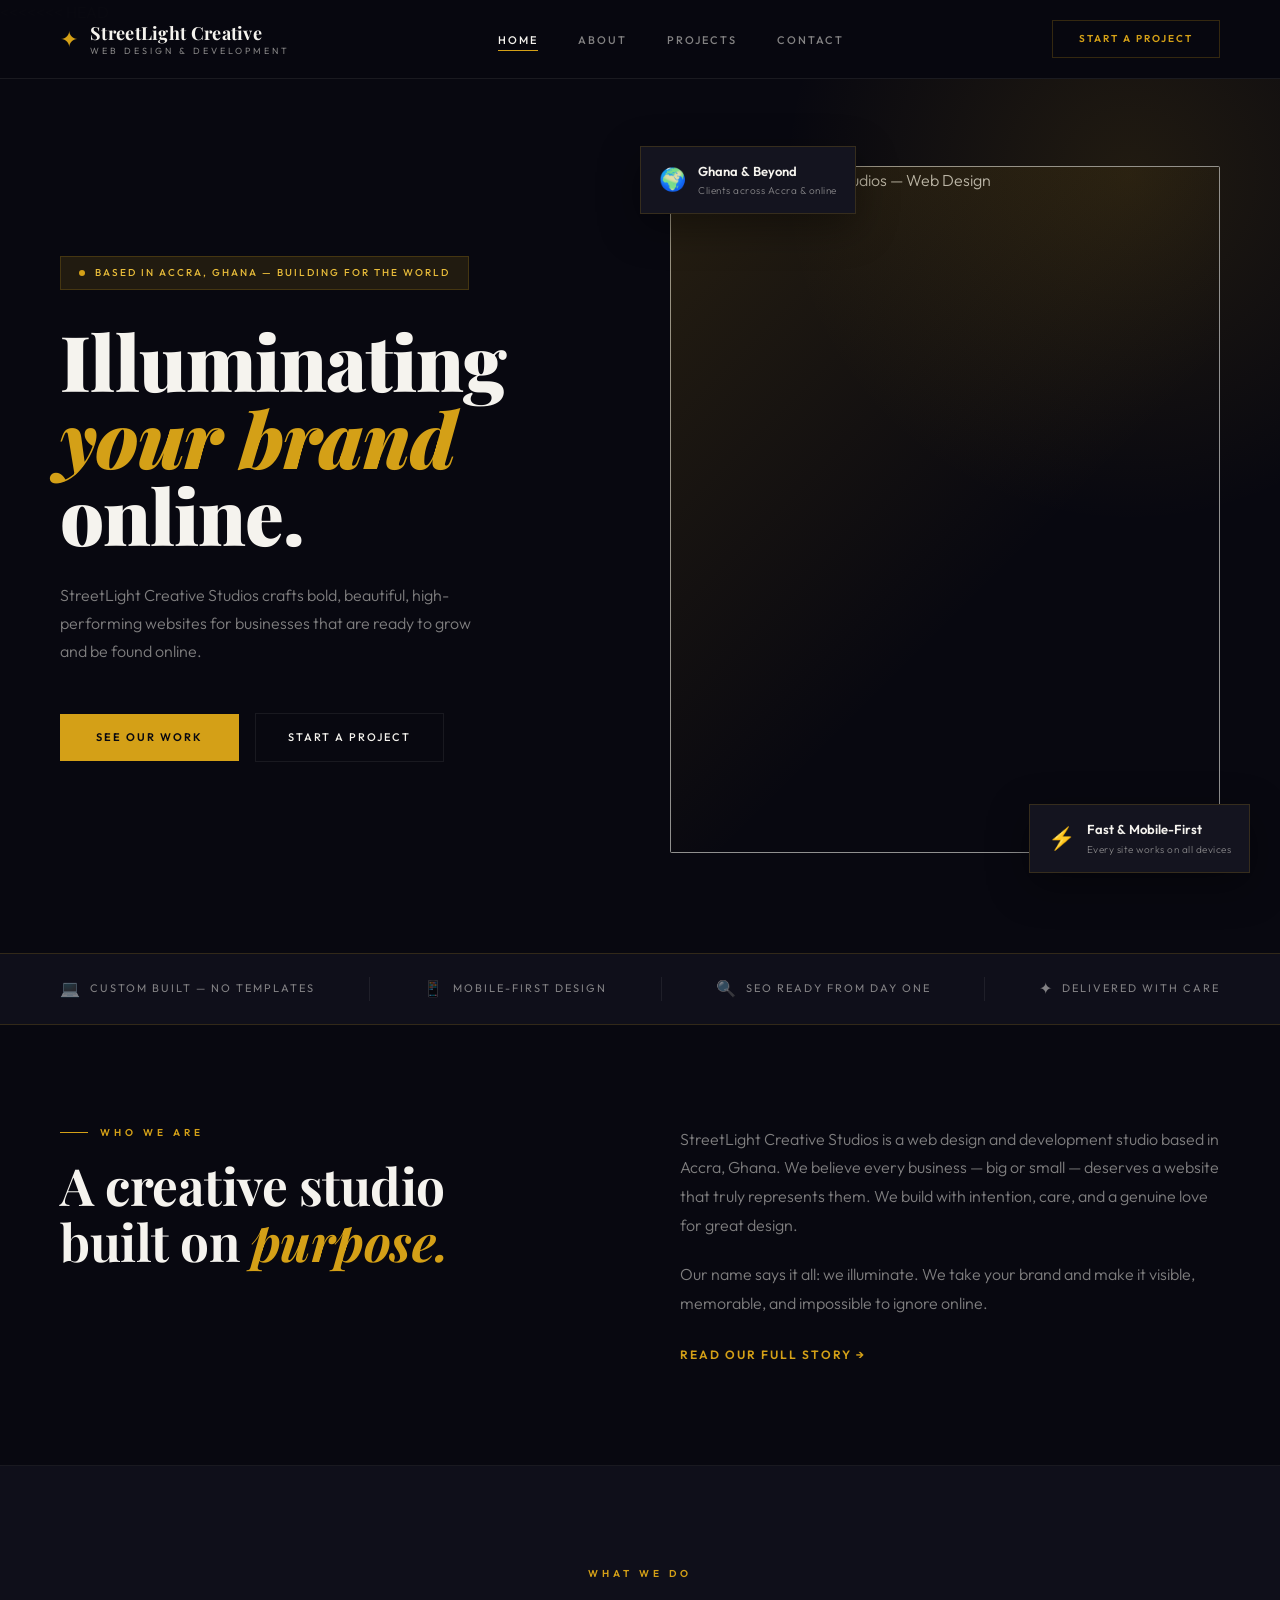
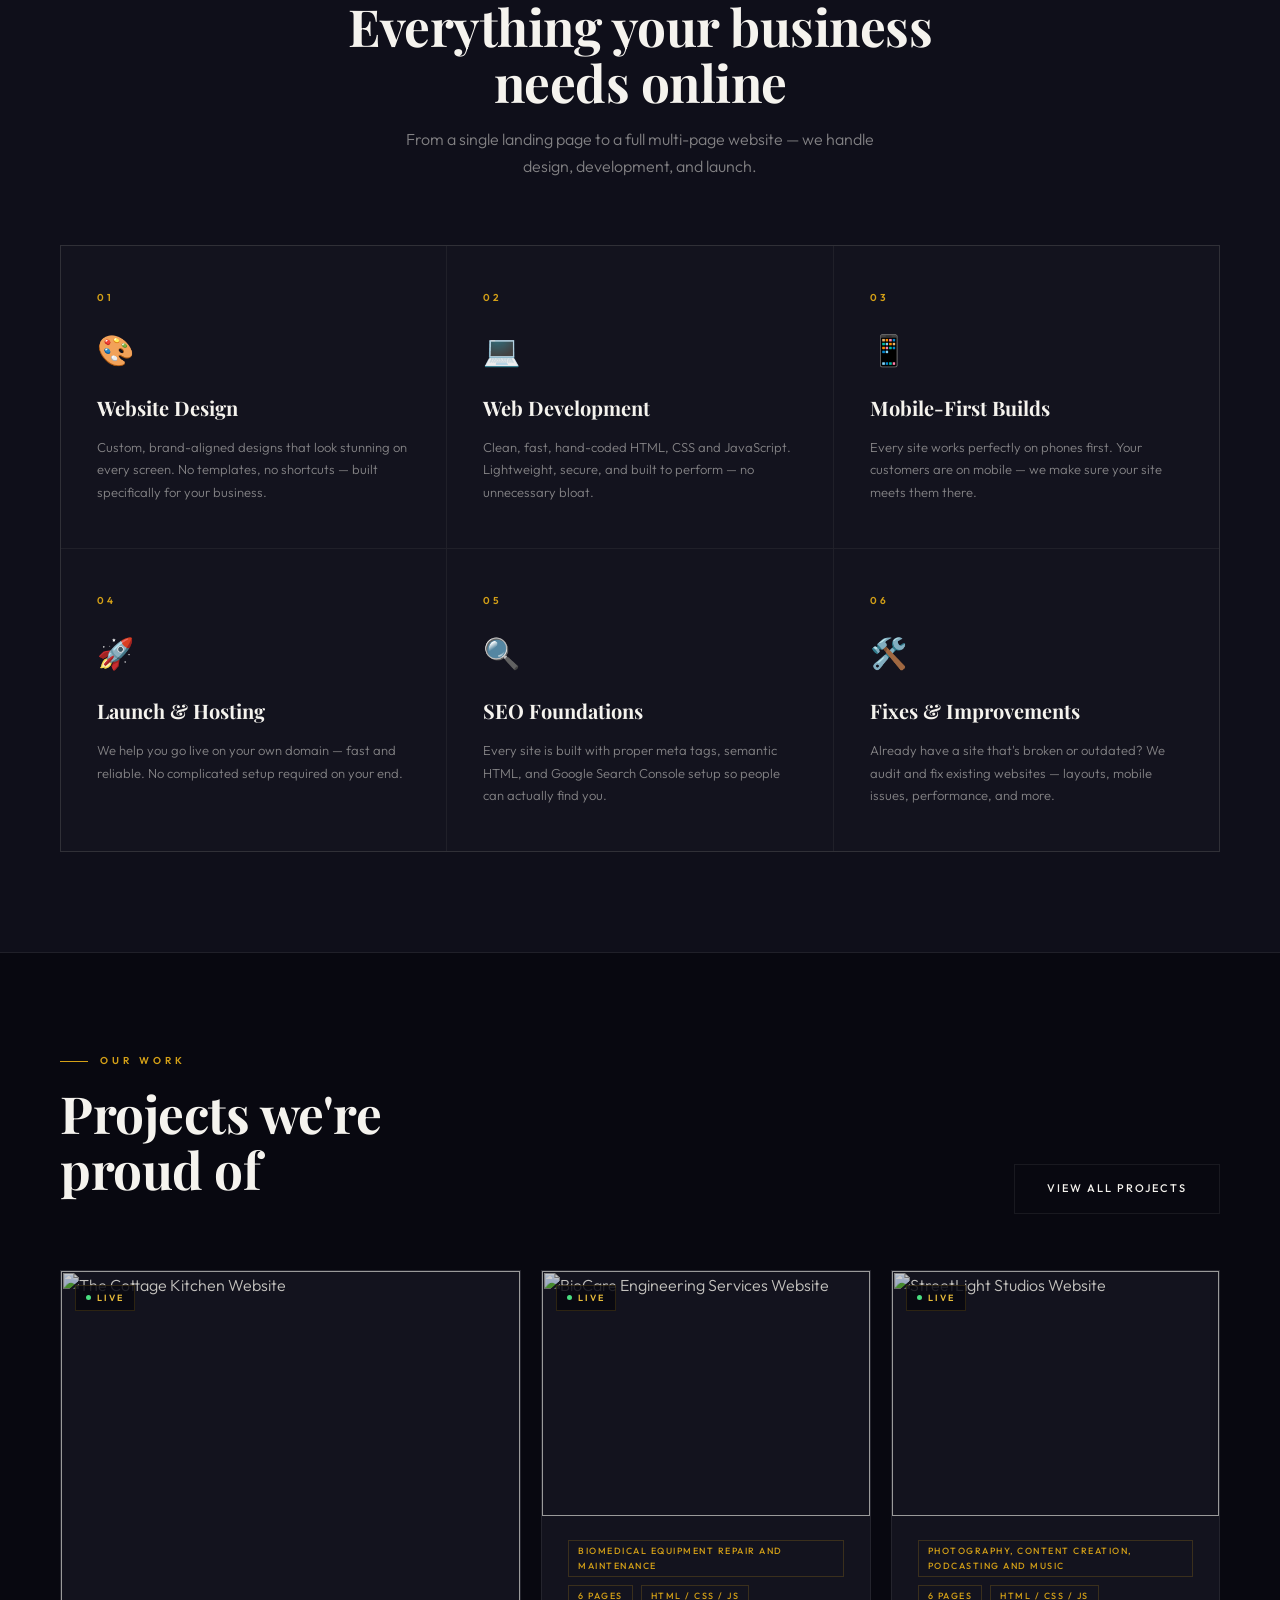
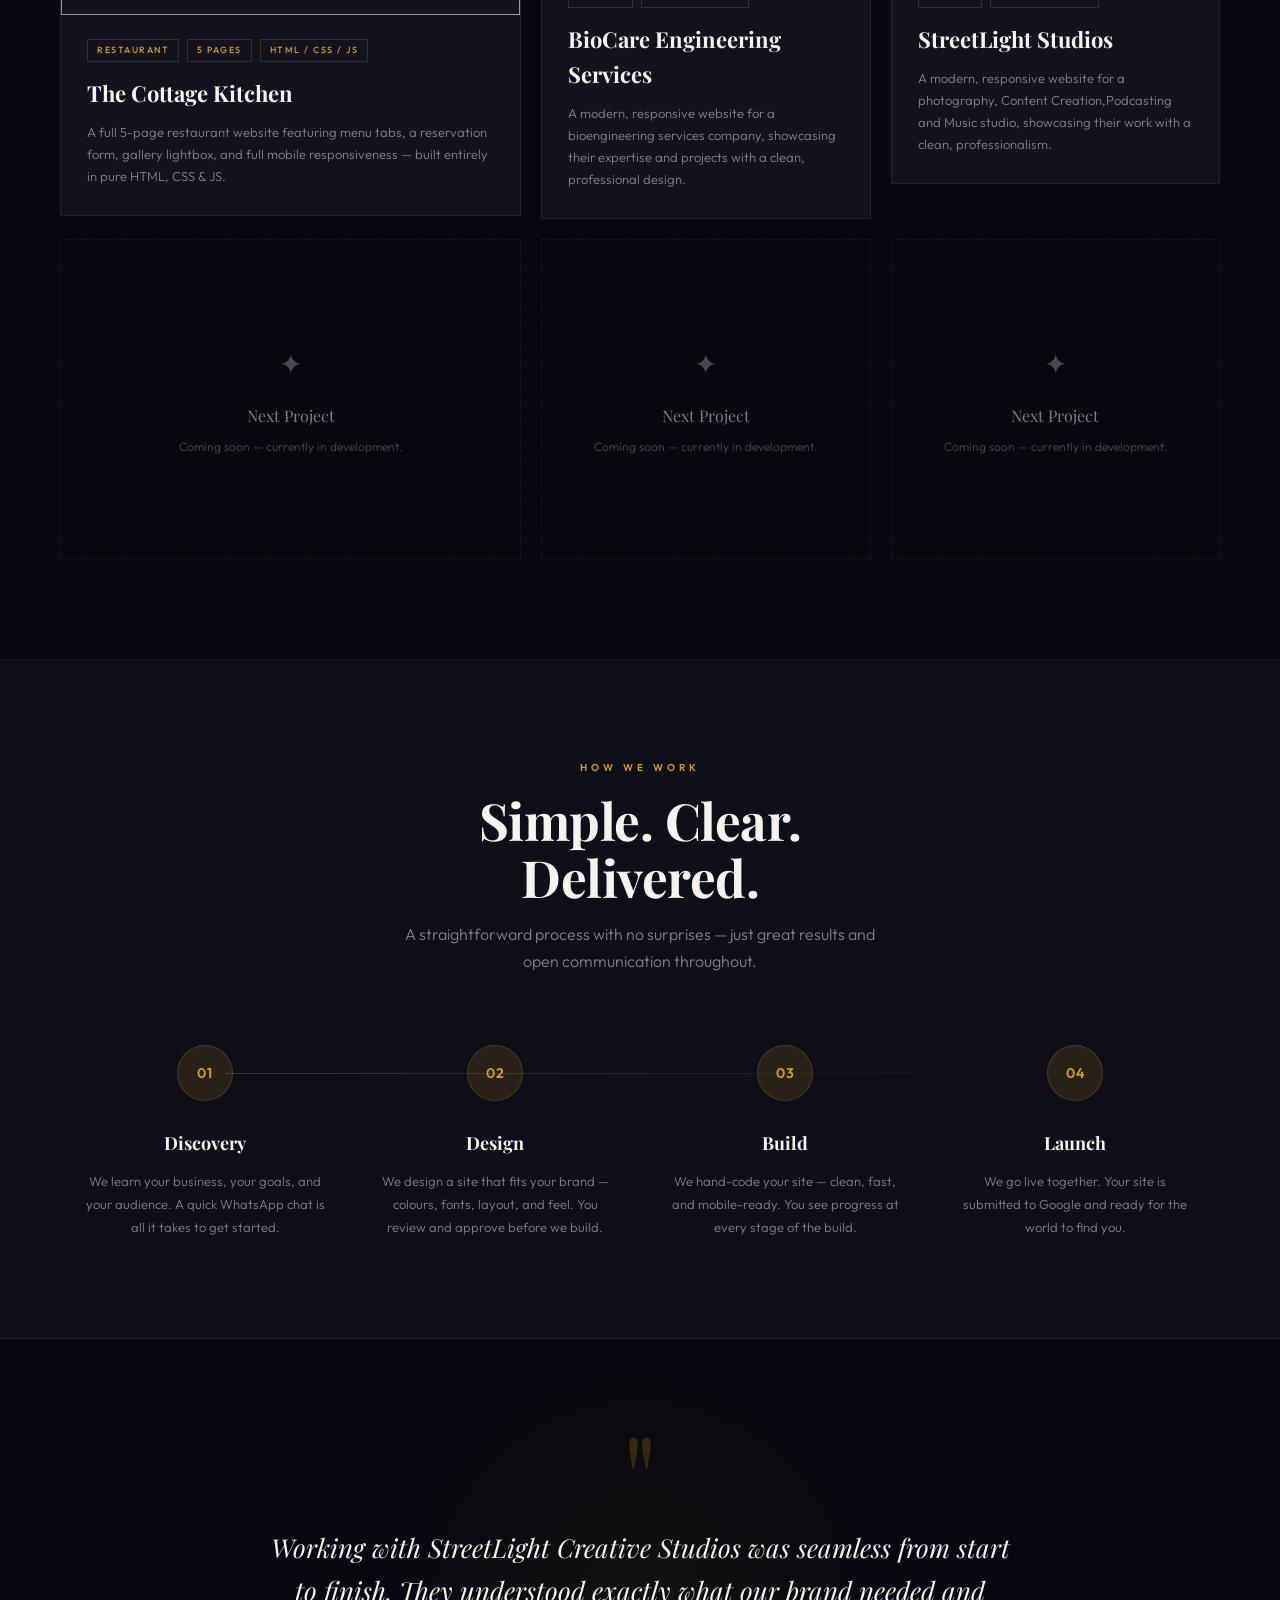
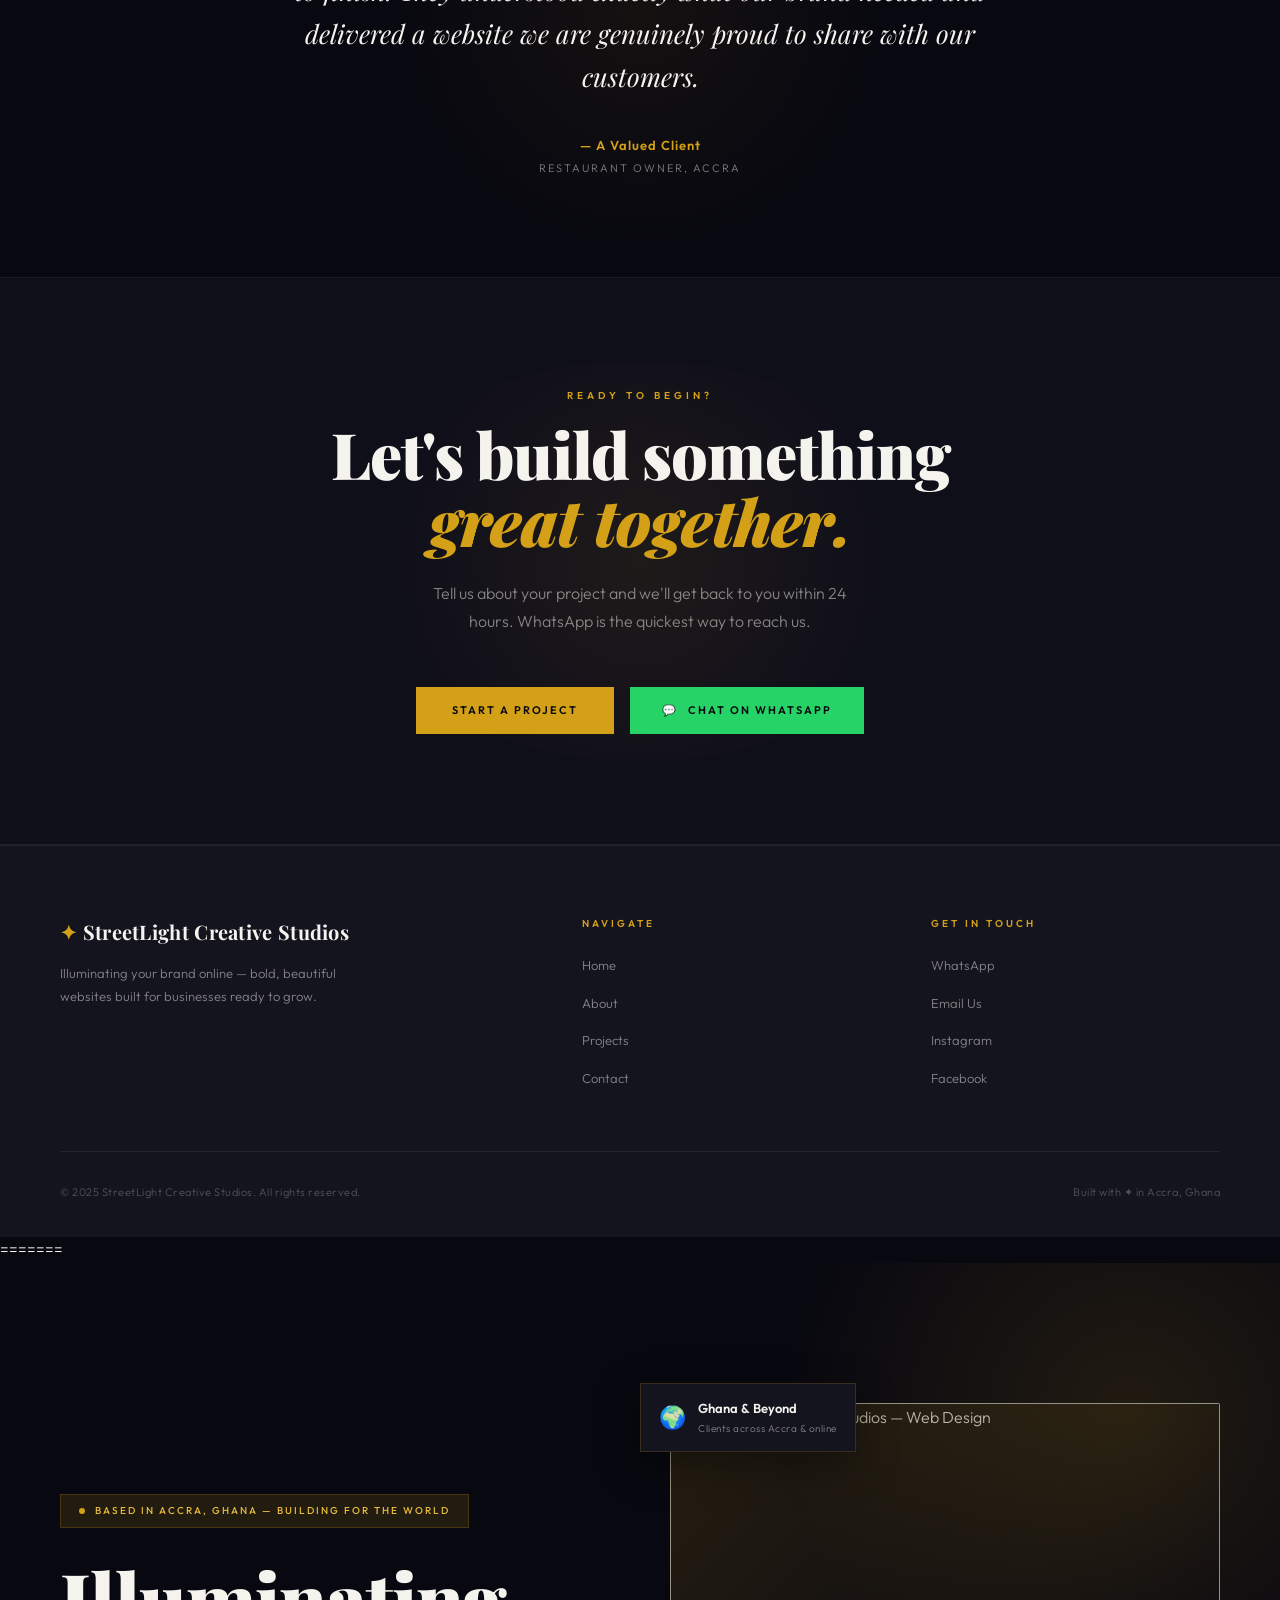
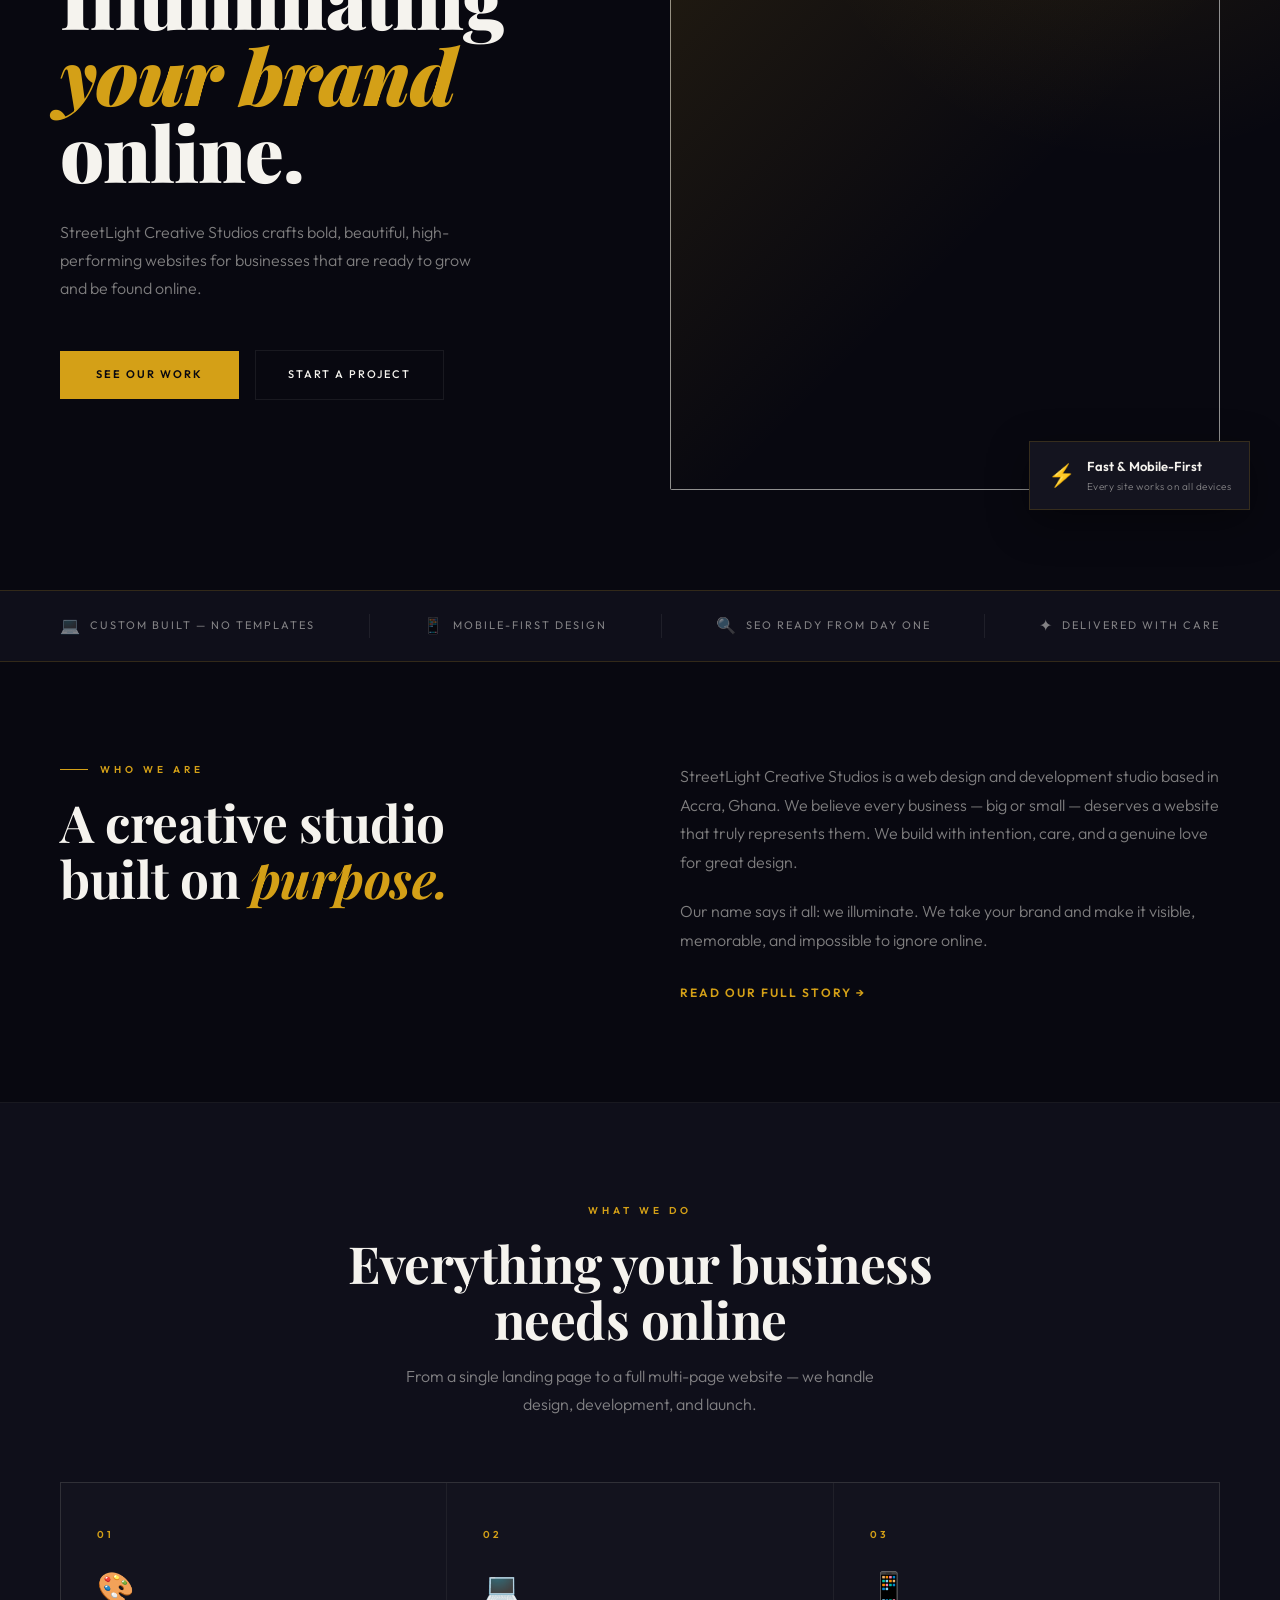
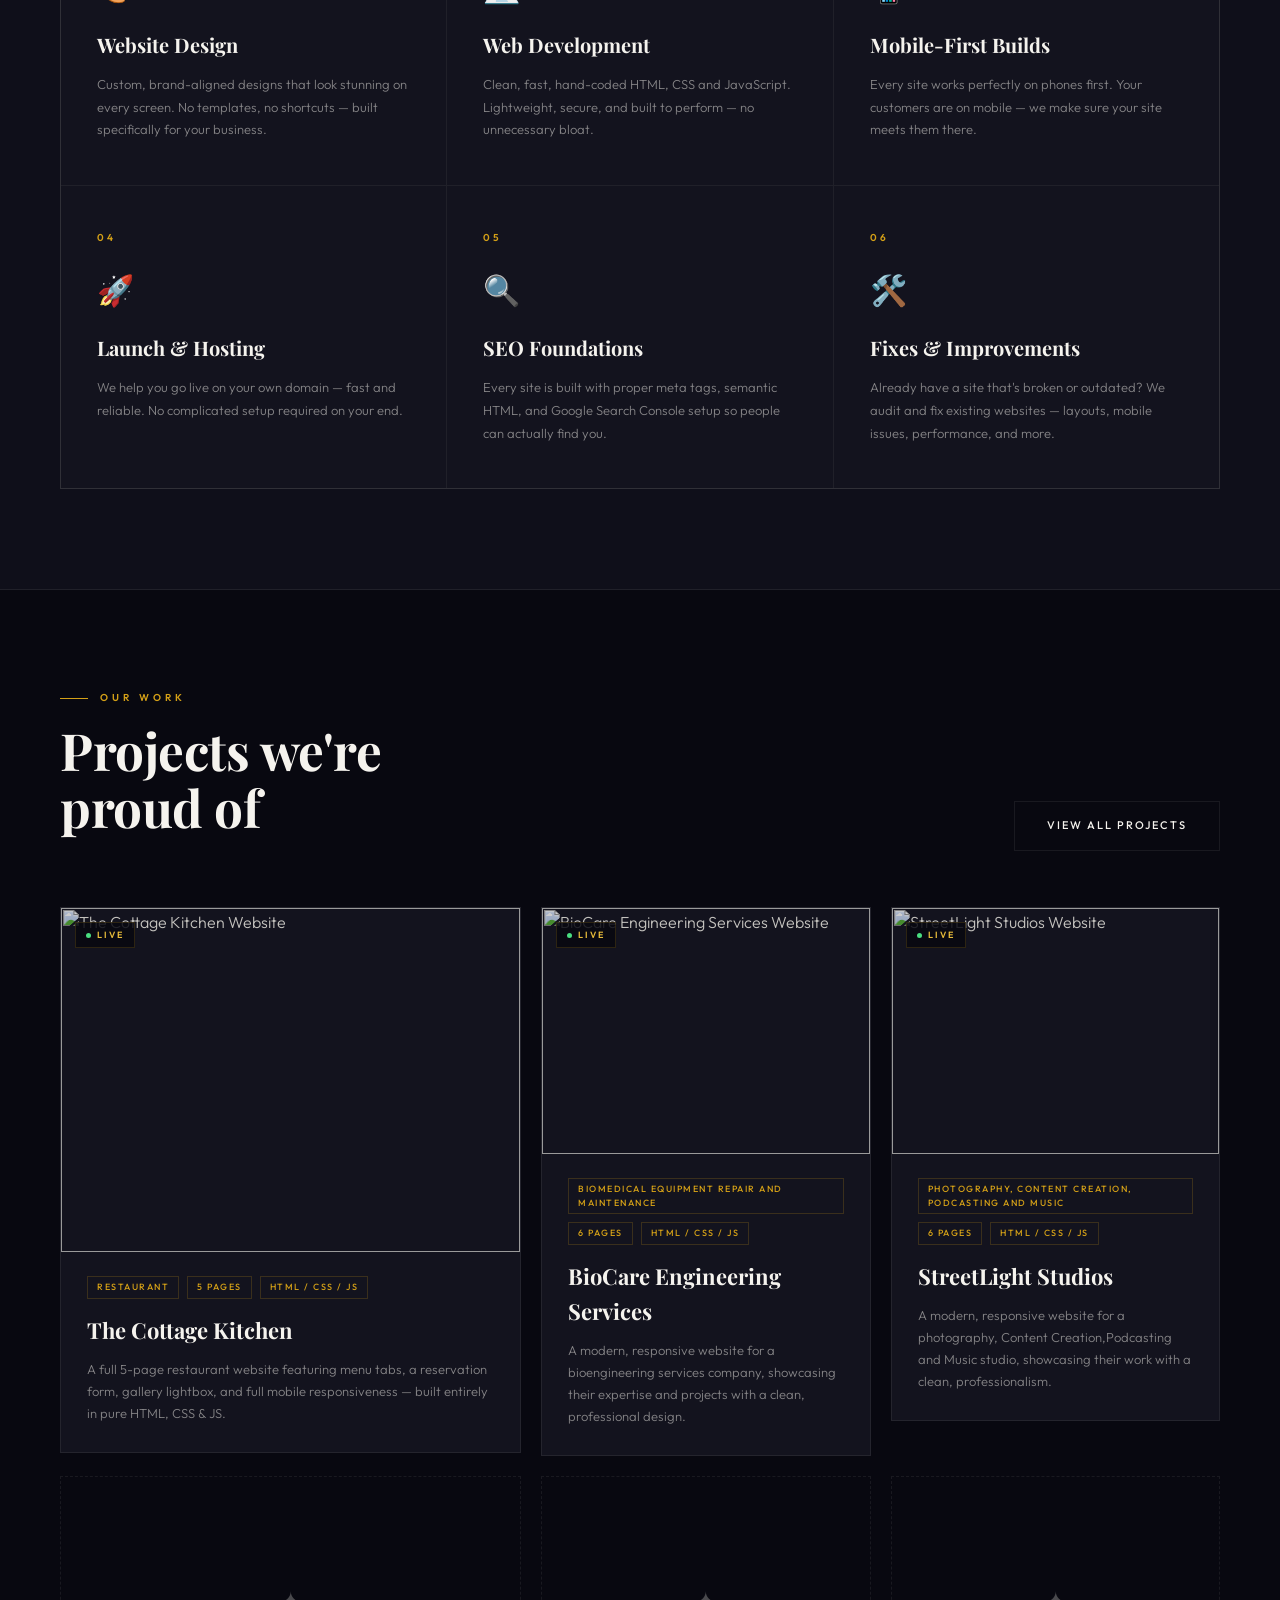
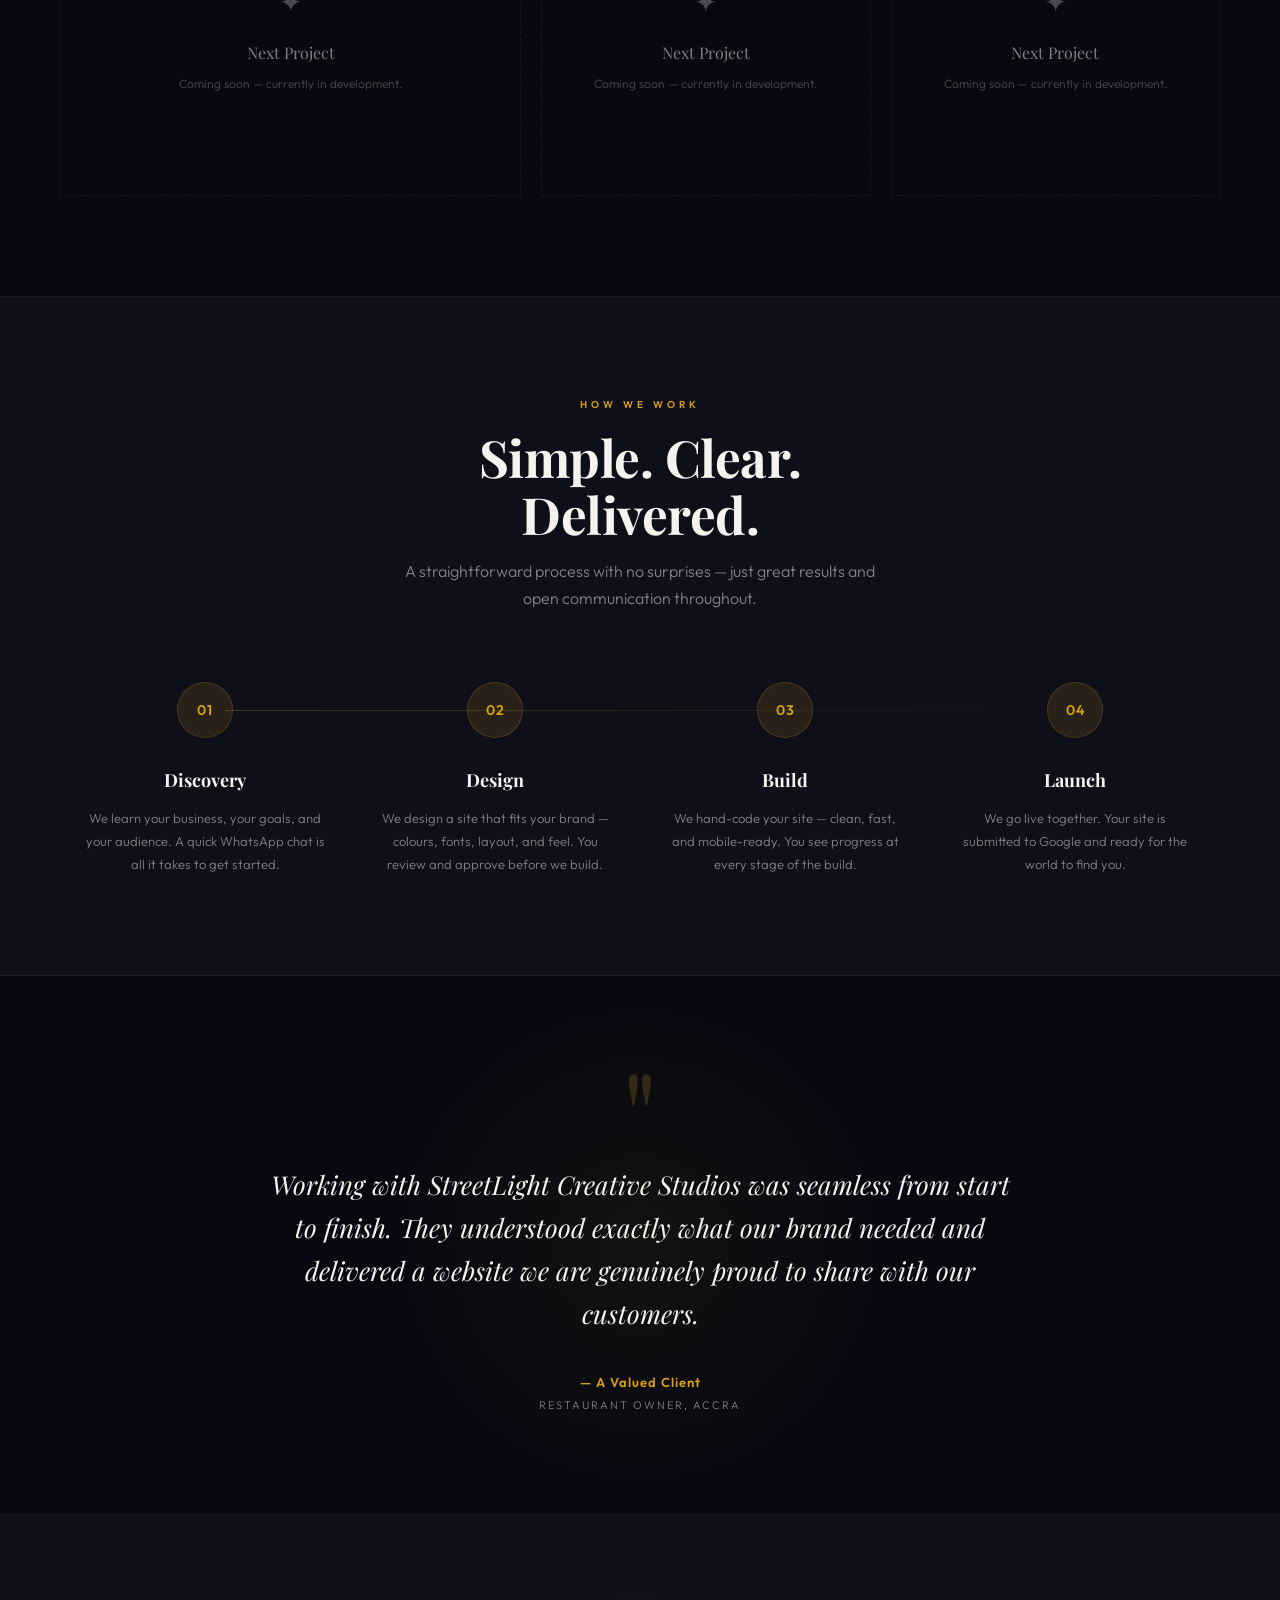
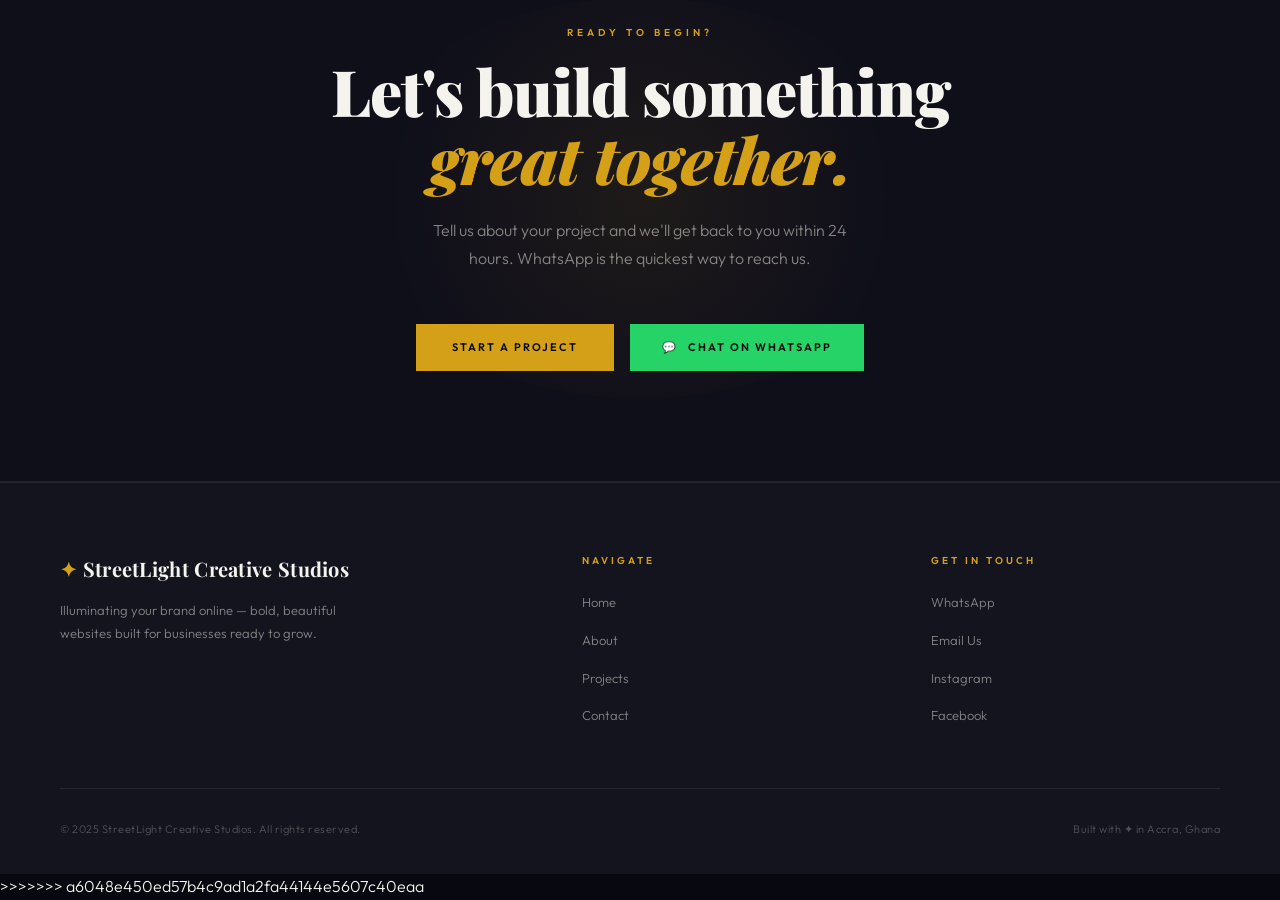
==== commit 2f48f5ce: "Keep local versions" ====
--- a/index.html
+++ b/index.html
@@ -1,456 +1,915 @@
-<!DOCTYPE html>
-<html lang="en">
-<head>
-  <meta charset="UTF-8">
-  <meta name="viewport" content="width=device-width, initial-scale=1.0">
-  <title>StreetLight Creative Studios — Illuminating Your Brand Online</title>
-  <meta name="description" content="StreetLight Creative Studios builds bold, beautiful websites for businesses across Ghana and beyond. Web design & development based in Accra.">
-  <link rel="preconnect" href="https://fonts.googleapis.com">
-  <link rel="preconnect" href="https://fonts.gstatic.com" crossorigin>
-  <link href="https://fonts.googleapis.com/css2?family=Playfair+Display:ital,wght@0,700;0,900;1,700&family=Outfit:wght@300;400;500;600&display=swap" rel="stylesheet">
-  <link rel="stylesheet" href="css/style.css">
-</head>
-<body>
-
-  <!-- ── NAVBAR ── -->
-  <nav id="navbar">
-    <div class="nav-logo" onclick="window.location.href='index.html'">
-      <span class="logo-mark">✦</span>
-      <div class="logo-text">
-        <span class="logo-main">StreetLight Creative</span>
-        <span class="logo-sub">Web Design & Development</span>
-      </div>
-    </div>
-
-    <ul class="nav-links" id="nav-links">
-      <li><a href="index.html" class="active">Home</a></li>
-      <li><a href="about.html">About</a></li>
-      <li><a href="projects.html">Projects</a></li>
-      <li><a href="contact.html">Contact</a></li>
-    </ul>
-
-    <a class="nav-cta" href="contact.html">Start a Project</a>
-
-    <div class="hamburger" id="hamburger" onclick="toggleMenu()">
-      <span></span>
-      <span></span>
-      <span></span>
-    </div>
-  </nav>
-
-
-  <!-- ── HERO ── -->
-  <section class="hero" id="home">
-
-    <div class="hero-glow"></div>
-
-    <div class="hero-content">
-      <div class="hero-badge">
-        <span class="badge-dot"></span>
-        Based in Accra, Ghana — Building for the World
-      </div>
-
-      <h1 class="hero-title">
-        Illuminating<br>
-        <em>your brand</em><br>
-        online.
-      </h1>
-
-      <p class="hero-tagline">
-        StreetLight Creative Studios crafts bold, beautiful, high-performing
-        websites for businesses that are ready to grow and be found online.
-      </p>
-
-      <div class="hero-ctas">
-        <a href="projects.html" class="btn-primary">See Our Work</a>
-        <a href="contact.html" class="btn-outline">Start a Project</a>
-      </div>
-    </div>
-
-    <div class="hero-visual">
-      <div class="hero-img-wrap">
-        <img
-          src="https://images.unsplash.com/photo-1467232004584-a241de8bcf5d?w=900&q=85"
-          alt="StreetLight Creative Studios — Web Design"
-        >
-        <div class="hero-img-overlay"></div>
-      </div>
-      <div class="hero-float-card">
-        <span class="float-icon">🌍</span>
-        <div>
-          <div class="float-title">Ghana & Beyond</div>
-          <div class="float-sub">Clients across Accra & online</div>
-        </div>
-      </div>
-      <div class="hero-float-card hero-float-card--br">
-        <span class="float-icon">⚡</span>
-        <div>
-          <div class="float-title">Fast & Mobile-First</div>
-          <div class="float-sub">Every site works on all devices</div>
-        </div>
-      </div>
-    </div>
-
-  </section>
-
-
-  <!-- ── TRUST BAR ── -->
-  <div class="trust-bar">
-    <div class="trust-item">
-      <span class="trust-icon">💻</span>
-      <span class="trust-text">Custom Built — No Templates</span>
-    </div>
-    <div class="trust-divider"></div>
-    <div class="trust-item">
-      <span class="trust-icon">📱</span>
-      <span class="trust-text">Mobile-First Design</span>
-    </div>
-    <div class="trust-divider"></div>
-    <div class="trust-item">
-      <span class="trust-icon">🔍</span>
-      <span class="trust-text">SEO Ready from Day One</span>
-    </div>
-    <div class="trust-divider"></div>
-    <div class="trust-item">
-      <span class="trust-icon">✦</span>
-      <span class="trust-text">Delivered with Care</span>
-    </div>
-  </div>
-
-
-  <!-- ── ABOUT TEASER ── -->
-  <section class="about-teaser" id="about">
-    <div class="about-teaser-inner">
-      <div class="about-teaser-left">
-        <p class="section-label">Who We Are</p>
-        <h2 class="section-title">
-          A creative studio<br>built on <em>purpose.</em>
-        </h2>
-      </div>
-      <div class="about-teaser-right">
-        <p class="about-teaser-text">
-          StreetLight Creative Studios is a web design and development studio based in Accra, Ghana.
-          We believe every business — big or small — deserves a website that truly represents them.
-          We build with intention, care, and a genuine love for great design.
-        </p>
-        <p class="about-teaser-text">
-          Our name says it all: we illuminate. We take your brand and make it
-          visible, memorable, and impossible to ignore online.
-        </p>
-        <a href="about.html" class="btn-text-link">Read Our Full Story →</a>
-      </div>
-    </div>
-  </section>
-
-
-  <!-- ── SERVICES ── -->
-  <section class="services-section" id="services">
-
-    <div class="services-header">
-      <p class="section-label">What We Do</p>
-      <h2 class="section-title">Everything your business<br>needs online</h2>
-      <p class="section-sub">
-        From a single landing page to a full multi-page website —
-        we handle design, development, and launch.
-      </p>
-    </div>
-
-    <div class="services-grid">
-
-      <div class="service-card">
-        <div class="service-num">01</div>
-        <span class="service-icon">🎨</span>
-        <h3>Website Design</h3>
-        <p>Custom, brand-aligned designs that look stunning on every screen. No templates, no shortcuts — built specifically for your business.</p>
-      </div>
-
-      <div class="service-card">
-        <div class="service-num">02</div>
-        <span class="service-icon">💻</span>
-        <h3>Web Development</h3>
-        <p>Clean, fast, hand-coded HTML, CSS and JavaScript. Lightweight, secure, and built to perform — no unnecessary bloat.</p>
-      </div>
-
-      <div class="service-card">
-        <div class="service-num">03</div>
-        <span class="service-icon">📱</span>
-        <h3>Mobile-First Builds</h3>
-        <p>Every site works perfectly on phones first. Your customers are on mobile — we make sure your site meets them there.</p>
-      </div>
-
-      <div class="service-card">
-        <div class="service-num">04</div>
-        <span class="service-icon">🚀</span>
-        <h3>Launch & Hosting</h3>
-        <p>We help you go live on your own domain — fast and reliable. No complicated setup required on your end.</p>
-      </div>
-
-      <div class="service-card">
-        <div class="service-num">05</div>
-        <span class="service-icon">🔍</span>
-        <h3>SEO Foundations</h3>
-        <p>Every site is built with proper meta tags, semantic HTML, and Google Search Console setup so people can actually find you.</p>
-      </div>
-
-      <div class="service-card">
-        <div class="service-num">06</div>
-        <span class="service-icon">🛠️</span>
-        <h3>Fixes & Improvements</h3>
-        <p>Already have a site that's broken or outdated? We audit and fix existing websites — layouts, mobile issues, performance, and more.</p>
-      </div>
-
-    </div>
-
-  </section>
-
-
-  <!-- ── FEATURED PROJECTS ── -->
-  <section class="featured-section" id="projects">
-
-    <div class="featured-header">
-      <div class="featured-header-left">
-        <p class="section-label">Our Work</p>
-        <h2 class="section-title">Projects we're<br>proud of</h2>
-      </div>
-      <a href="projects.html" class="btn-outline">View All Projects</a>
-    </div>
-
-    <div class="featured-grid">
-
-      <div class="project-card project-card--featured">
-        <div class="project-img-wrap">
-          <img
-            src="https://images.unsplash.com/photo-1555396273-367ea4eb4db5?w=900&q=80"
-            alt="The Cottage Kitchen Website"
-          >
-          <div class="project-overlay">
-            <a href="https://streetlightcreativestudios.github.io/thecottagekitchen/" target="_blank" rel="noopener noreferrer" class="project-visit-btn">
-              Visit Live Site ↗
-            </a>
-          </div>
-          <span class="project-live-tag">
-            <span class="live-dot"></span> Live
-          </span>
-        </div>
-        <div class="project-body">
-          <div class="project-tags">
-            <span class="project-tag">Restaurant</span>
-            <span class="project-tag">5 Pages</span>
-            <span class="project-tag">HTML / CSS / JS</span>
-          </div>
-          <h3>The Cottage Kitchen</h3>
-          <p>A full 5-page restaurant website featuring menu tabs, a reservation form, gallery lightbox, and full mobile responsiveness — built entirely in pure HTML, CSS & JS.</p>
-        </div>
-      </div>
-
-      <div class="project-card project-card--featured">
-        <div class="project-img-wrap">
-          <img
-            src="https://biocareengineeringservices.com/assets/images/services/preventive-maintenance.jpg"
-            alt="BioCare Engineering Services Website"
-          >
-          <div class="project-overlay">
-            <a href="https://biocareengineeringservices.com/" target="_blank" rel="noopener noreferrer" class="project-visit-btn">
-              Visit Live Site ↗
-            </a>
-          </div>
-          <span class="project-live-tag">
-            <span class="live-dot"></span> Live
-          </span>
-        </div>
-        <div class="project-body">
-          <div class="project-tags">
-            <span class="project-tag">Biomedical Equipment Repair and Maintenance</span>
-            <span class="project-tag">6 Pages</span>
-            <span class="project-tag">HTML / CSS / JS</span>
-          </div>
-          <h3>BioCare Engineering Services</h3>
-          <p>A modern, responsive website for a bioengineering services company, showcasing their expertise and projects with a clean, professional design.</p>
-        </div>
-      </div>
-
-       <div class="project-card project-card--featured">
-        <div class="project-img-wrap">
-          <img
-            src="https://streetlightcreativestudios.github.io/streetlightstudios/images/photography/event-2.jpg"
-            alt="StreetLight Studios Website"
-          >
-          <div class="project-overlay">
-            <a href="https://streetlightcreativestudios.github.io/streetlightstudios/" target="_blank" rel="noopener noreferrer" class="project-visit-btn">
-              Visit Live Site ↗
-            </a>
-          </div>
-          <span class="project-live-tag">
-            <span class="live-dot"></span> Live
-          </span>
-        </div>
-        <div class="project-body">
-          <div class="project-tags">
-            <span class="project-tag">Photography, Content Creation, Podcasting and Music</span>
-            <span class="project-tag">6 Pages</span>
-            <span class="project-tag">HTML / CSS / JS</span>
-          </div>
-          <h3>StreetLight Studios</h3>
-          <p>A modern, responsive website for a photography, Content Creation,Podcasting and Music studio, showcasing their work with a clean, professionalism.</p>
-        </div>
-      </div>
-
-       <div class="project-card project-card--soon">
-        <div class="soon-inner">
-          <span class="soon-glyph">✦</span>
-          <p class="soon-label">Next Project</p>
-          <p class="soon-desc">Coming soon — currently in development.</p>
-        </div>
-      </div>
-
-       <div class="project-card project-card--soon">
-        <div class="soon-inner">
-          <span class="soon-glyph">✦</span>
-          <p class="soon-label">Next Project</p>
-          <p class="soon-desc">Coming soon — currently in development.</p>
-        </div>
-      </div>
-
-      <div class="project-card project-card--soon">
-        <div class="soon-inner">
-          <span class="soon-glyph">✦</span>
-          <p class="soon-label">Next Project</p>
-          <p class="soon-desc">Coming soon — currently in development.</p>
-        </div>
-      </div>
-
-    </div>
-
-  </section>
-
-
-  <!-- ── PROCESS ── -->
-  <section class="process-section" id="process">
-
-    <div class="process-header">
-      <p class="section-label">How We Work</p>
-      <h2 class="section-title">Simple. Clear.<br>Delivered.</h2>
-      <p class="section-sub">
-        A straightforward process with no surprises —
-        just great results and open communication throughout.
-      </p>
-    </div>
-
-    <div class="process-steps">
-
-      <div class="process-step">
-        <div class="step-num">01</div>
-        <div class="step-connector"></div>
-        <h4>Discovery</h4>
-        <p>We learn your business, your goals, and your audience. A quick WhatsApp chat is all it takes to get started.</p>
-      </div>
-
-      <div class="process-step">
-        <div class="step-num">02</div>
-        <div class="step-connector"></div>
-        <h4>Design</h4>
-        <p>We design a site that fits your brand — colours, fonts, layout, and feel. You review and approve before we build.</p>
-      </div>
-
-      <div class="process-step">
-        <div class="step-num">03</div>
-        <div class="step-connector"></div>
-        <h4>Build</h4>
-        <p>We hand-code your site — clean, fast, and mobile-ready. You see progress at every stage of the build.</p>
-      </div>
-
-      <div class="process-step">
-        <div class="step-num">04</div>
-        <div class="step-connector step-connector--last"></div>
-        <h4>Launch</h4>
-        <p>We go live together. Your site is submitted to Google and ready for the world to find you.</p>
-      </div>
-
-    </div>
-
-  </section>
-
-
-  <!-- ── TESTIMONIAL ── -->
-  <section class="testimonial-section">
-    <div class="testimonial-inner">
-      <div class="testimonial-quote-mark">"</div>
-      <p class="testimonial-text">
-        Working with StreetLight Creative Studios was seamless from start to finish.
-        They understood exactly what our brand needed and delivered a website
-        we are genuinely proud to share with our customers.
-      </p>
-      <div class="testimonial-attr">
-        <span class="attr-name">— A Valued Client</span>
-        <span class="attr-role">Restaurant Owner, Accra</span>
-      </div>
-    </div>
-  </section>
-
-
-  <!-- ── CTA ── -->
-  <section class="cta-section">
-    <div class="cta-inner">
-      <p class="section-label section-label--center">Ready to Begin?</p>
-      <h2 class="cta-title">
-        Let's build something<br>
-        <em>great together.</em>
-      </h2>
-      <p class="cta-sub">
-        Tell us about your project and we'll get back to you within 24 hours.
-        WhatsApp is the quickest way to reach us.
-      </p>
-      <div class="cta-buttons">
-        <a class="btn-primary" href="contact.html">Start a Project</a>
-        <a class="whatsapp-btn" href="https://wa.me/233207918365" target="_blank" rel="noopener noreferrer">
-          <span>💬</span> Chat on WhatsApp
-        </a>
-      </div>
-    </div>
-  </section>
-
-
-  <!-- ── FOOTER ── -->
-  <footer>
-    <div class="footer-top">
-      <div class="footer-brand">
-        <div class="footer-brand-name">
-          <span class="footer-mark">✦</span> StreetLight Creative Studios
-        </div>
-        <p class="footer-desc">
-          Illuminating your brand online — bold, beautiful websites
-          built for businesses ready to grow.
-        </p>
-      </div>
-
-      <div class="footer-col">
-        <h4>Navigate</h4>
-        <ul>
-          <li><a href="index.html">Home</a></li>
-          <li><a href="about.html">About</a></li>
-          <li><a href="projects.html">Projects</a></li>
-          <li><a href="contact.html">Contact</a></li>
-        </ul>
-      </div>
-
-      <div class="footer-col">
-        <h4>Get in Touch</h4>
-        <ul>
-          <li><a href="https://wa.me/233207918365" target="_blank" rel="noopener noreferrer">WhatsApp</a></li>
-          <li><a href="mailto:hello@streetlightcreativestudios.com">Email Us</a></li>
-          <li><a href="#">Instagram</a></li>
-          <li><a href="#">Facebook</a></li>
-        </ul>
-      </div>
-    </div>
-
-    <div class="footer-bottom">
-      <span>© 2025 StreetLight Creative Studios. All rights reserved.</span>
-      <span>Built with ✦ in Accra, Ghana</span>
-    </div>
-  </footer>
-
-  <script src="js/main.js"></script>
-
-</body>
-</html>
+<<<<<<< HEAD
+<!DOCTYPE html>
+<html lang="en">
+<head>
+  <meta charset="UTF-8">
+  <meta name="viewport" content="width=device-width, initial-scale=1.0">
+  <title>StreetLight Creative Studios — Illuminating Your Brand Online</title>
+  <meta name="description" content="StreetLight Creative Studios builds bold, beautiful websites for businesses across Ghana and beyond. Web design & development based in Accra.">
+  <link rel="preconnect" href="https://fonts.googleapis.com">
+  <link rel="preconnect" href="https://fonts.gstatic.com" crossorigin>
+  <link href="https://fonts.googleapis.com/css2?family=Playfair+Display:ital,wght@0,700;0,900;1,700&family=Outfit:wght@300;400;500;600&display=swap" rel="stylesheet">
+  <link rel="stylesheet" href="css/style.css">
+</head>
+<body>
+
+  <!-- ── NAVBAR ── -->
+  <nav id="navbar">
+    <div class="nav-logo" onclick="window.location.href='index.html'">
+      <span class="logo-mark">✦</span>
+      <div class="logo-text">
+        <span class="logo-main">StreetLight Creative</span>
+        <span class="logo-sub">Web Design & Development</span>
+      </div>
+    </div>
+
+    <ul class="nav-links" id="nav-links">
+      <li><a href="index.html" class="active">Home</a></li>
+      <li><a href="about.html">About</a></li>
+      <li><a href="project.html">Projects</a></li>
+      <li><a href="contact.html">Contact</a></li>
+    </ul>
+
+    <a class="nav-cta" href="contact.html">Start a Project</a>
+
+    <div class="hamburger" id="hamburger" onclick="toggleMenu()">
+      <span></span>
+      <span></span>
+      <span></span>
+    </div>
+  </nav>
+
+
+  <!-- ── HERO ── -->
+  <section class="hero" id="home">
+
+    <div class="hero-glow"></div>
+
+    <div class="hero-content">
+      <div class="hero-badge">
+        <span class="badge-dot"></span>
+        Based in Accra, Ghana — Building for the World
+      </div>
+
+      <h1 class="hero-title">
+        Illuminating<br>
+        <em>your brand</em><br>
+        online.
+      </h1>
+
+      <p class="hero-tagline">
+        StreetLight Creative Studios crafts bold, beautiful, high-performing
+        websites for businesses that are ready to grow and be found online.
+      </p>
+
+      <div class="hero-ctas">
+        <a href="projects.html" class="btn-primary">See Our Work</a>
+        <a href="contact.html" class="btn-outline">Start a Project</a>
+      </div>
+    </div>
+
+    <div class="hero-visual">
+      <div class="hero-img-wrap">
+        <img
+          src="https://images.unsplash.com/photo-1467232004584-a241de8bcf5d?w=900&q=85"
+          alt="StreetLight Creative Studios — Web Design"
+        >
+        <div class="hero-img-overlay"></div>
+      </div>
+      <div class="hero-float-card">
+        <span class="float-icon">🌍</span>
+        <div>
+          <div class="float-title">Ghana & Beyond</div>
+          <div class="float-sub">Clients across Accra & online</div>
+        </div>
+      </div>
+      <div class="hero-float-card hero-float-card--br">
+        <span class="float-icon">⚡</span>
+        <div>
+          <div class="float-title">Fast & Mobile-First</div>
+          <div class="float-sub">Every site works on all devices</div>
+        </div>
+      </div>
+    </div>
+
+  </section>
+
+
+  <!-- ── TRUST BAR ── -->
+  <div class="trust-bar">
+    <div class="trust-item">
+      <span class="trust-icon">💻</span>
+      <span class="trust-text">Custom Built — No Templates</span>
+    </div>
+    <div class="trust-divider"></div>
+    <div class="trust-item">
+      <span class="trust-icon">📱</span>
+      <span class="trust-text">Mobile-First Design</span>
+    </div>
+    <div class="trust-divider"></div>
+    <div class="trust-item">
+      <span class="trust-icon">🔍</span>
+      <span class="trust-text">SEO Ready from Day One</span>
+    </div>
+    <div class="trust-divider"></div>
+    <div class="trust-item">
+      <span class="trust-icon">✦</span>
+      <span class="trust-text">Delivered with Care</span>
+    </div>
+  </div>
+
+
+  <!-- ── ABOUT TEASER ── -->
+  <section class="about-teaser" id="about">
+    <div class="about-teaser-inner">
+      <div class="about-teaser-left">
+        <p class="section-label">Who We Are</p>
+        <h2 class="section-title">
+          A creative studio<br>built on <em>purpose.</em>
+        </h2>
+      </div>
+      <div class="about-teaser-right">
+        <p class="about-teaser-text">
+          StreetLight Creative Studios is a web design and development studio based in Accra, Ghana.
+          We believe every business — big or small — deserves a website that truly represents them.
+          We build with intention, care, and a genuine love for great design.
+        </p>
+        <p class="about-teaser-text">
+          Our name says it all: we illuminate. We take your brand and make it
+          visible, memorable, and impossible to ignore online.
+        </p>
+        <a href="about.html" class="btn-text-link">Read Our Full Story →</a>
+      </div>
+    </div>
+  </section>
+
+
+  <!-- ── SERVICES ── -->
+  <section class="services-section" id="services">
+
+    <div class="services-header">
+      <p class="section-label">What We Do</p>
+      <h2 class="section-title">Everything your business<br>needs online</h2>
+      <p class="section-sub">
+        From a single landing page to a full multi-page website —
+        we handle design, development, and launch.
+      </p>
+    </div>
+
+    <div class="services-grid">
+
+      <div class="service-card">
+        <div class="service-num">01</div>
+        <span class="service-icon">🎨</span>
+        <h3>Website Design</h3>
+        <p>Custom, brand-aligned designs that look stunning on every screen. No templates, no shortcuts — built specifically for your business.</p>
+      </div>
+
+      <div class="service-card">
+        <div class="service-num">02</div>
+        <span class="service-icon">💻</span>
+        <h3>Web Development</h3>
+        <p>Clean, fast, hand-coded HTML, CSS and JavaScript. Lightweight, secure, and built to perform — no unnecessary bloat.</p>
+      </div>
+
+      <div class="service-card">
+        <div class="service-num">03</div>
+        <span class="service-icon">📱</span>
+        <h3>Mobile-First Builds</h3>
+        <p>Every site works perfectly on phones first. Your customers are on mobile — we make sure your site meets them there.</p>
+      </div>
+
+      <div class="service-card">
+        <div class="service-num">04</div>
+        <span class="service-icon">🚀</span>
+        <h3>Launch & Hosting</h3>
+        <p>We help you go live on your own domain — fast and reliable. No complicated setup required on your end.</p>
+      </div>
+
+      <div class="service-card">
+        <div class="service-num">05</div>
+        <span class="service-icon">🔍</span>
+        <h3>SEO Foundations</h3>
+        <p>Every site is built with proper meta tags, semantic HTML, and Google Search Console setup so people can actually find you.</p>
+      </div>
+
+      <div class="service-card">
+        <div class="service-num">06</div>
+        <span class="service-icon">🛠️</span>
+        <h3>Fixes & Improvements</h3>
+        <p>Already have a site that's broken or outdated? We audit and fix existing websites — layouts, mobile issues, performance, and more.</p>
+      </div>
+
+    </div>
+
+  </section>
+
+
+  <!-- ── FEATURED PROJECTS ── -->
+  <section class="featured-section" id="projects">
+
+    <div class="featured-header">
+      <div class="featured-header-left">
+        <p class="section-label">Our Work</p>
+        <h2 class="section-title">Projects we're<br>proud of</h2>
+      </div>
+      <a href="projects.html" class="btn-outline">View All Projects</a>
+    </div>
+
+    <div class="featured-grid">
+
+      <div class="project-card project-card--featured">
+        <div class="project-img-wrap">
+          <img
+            src="https://images.unsplash.com/photo-1555396273-367ea4eb4db5?w=900&q=80"
+            alt="The Cottage Kitchen Website"
+          >
+          <div class="project-overlay">
+            <a href="https://streetlightcreativestudios.github.io/thecottagekitchen/" target="_blank" rel="noopener noreferrer" class="project-visit-btn">
+              Visit Live Site ↗
+            </a>
+          </div>
+          <span class="project-live-tag">
+            <span class="live-dot"></span> Live
+          </span>
+        </div>
+        <div class="project-body">
+          <div class="project-tags">
+            <span class="project-tag">Restaurant</span>
+            <span class="project-tag">5 Pages</span>
+            <span class="project-tag">HTML / CSS / JS</span>
+          </div>
+          <h3>The Cottage Kitchen</h3>
+          <p>A full 5-page restaurant website featuring menu tabs, a reservation form, gallery lightbox, and full mobile responsiveness — built entirely in pure HTML, CSS & JS.</p>
+        </div>
+      </div>
+
+      <div class="project-card project-card--featured">
+        <div class="project-img-wrap">
+          <img
+            src="https://biocareengineeringservices.com/assets/images/services/preventive-maintenance.jpg"
+            alt="BioCare Engineering Services Website"
+          >
+          <div class="project-overlay">
+            <a href="https://biocareengineeringservices.com/" target="_blank" rel="noopener noreferrer" class="project-visit-btn">
+              Visit Live Site ↗
+            </a>
+          </div>
+          <span class="project-live-tag">
+            <span class="live-dot"></span> Live
+          </span>
+        </div>
+        <div class="project-body">
+          <div class="project-tags">
+            <span class="project-tag">Biomedical Equipment Repair and Maintenance</span>
+            <span class="project-tag">6 Pages</span>
+            <span class="project-tag">HTML / CSS / JS</span>
+          </div>
+          <h3>BioCare Engineering Services</h3>
+          <p>A modern, responsive website for a bioengineering services company, showcasing their expertise and projects with a clean, professional design.</p>
+        </div>
+      </div>
+
+       <div class="project-card project-card--featured">
+        <div class="project-img-wrap">
+          <img
+            src="https://streetlightcreativestudios.github.io/streetlightstudios/images/photography/event-2.jpg"
+            alt="StreetLight Studios Website"
+          >
+          <div class="project-overlay">
+            <a href="https://streetlightcreativestudios.github.io/streetlightstudios/" target="_blank" rel="noopener noreferrer" class="project-visit-btn">
+              Visit Live Site ↗
+            </a>
+          </div>
+          <span class="project-live-tag">
+            <span class="live-dot"></span> Live
+          </span>
+        </div>
+        <div class="project-body">
+          <div class="project-tags">
+            <span class="project-tag">Photography, Content Creation, Podcasting and Music</span>
+            <span class="project-tag">6 Pages</span>
+            <span class="project-tag">HTML / CSS / JS</span>
+          </div>
+          <h3>StreetLight Studios</h3>
+          <p>A modern, responsive website for a photography, Content Creation,Podcasting and Music studio, showcasing their work with a clean, professionalism.</p>
+        </div>
+      </div>
+
+       <div class="project-card project-card--soon">
+        <div class="soon-inner">
+          <span class="soon-glyph">✦</span>
+          <p class="soon-label">Next Project</p>
+          <p class="soon-desc">Coming soon — currently in development.</p>
+        </div>
+      </div>
+
+       <div class="project-card project-card--soon">
+        <div class="soon-inner">
+          <span class="soon-glyph">✦</span>
+          <p class="soon-label">Next Project</p>
+          <p class="soon-desc">Coming soon — currently in development.</p>
+        </div>
+      </div>
+
+      <div class="project-card project-card--soon">
+        <div class="soon-inner">
+          <span class="soon-glyph">✦</span>
+          <p class="soon-label">Next Project</p>
+          <p class="soon-desc">Coming soon — currently in development.</p>
+        </div>
+      </div>
+
+    </div>
+
+  </section>
+
+
+  <!-- ── PROCESS ── -->
+  <section class="process-section" id="process">
+
+    <div class="process-header">
+      <p class="section-label">How We Work</p>
+      <h2 class="section-title">Simple. Clear.<br>Delivered.</h2>
+      <p class="section-sub">
+        A straightforward process with no surprises —
+        just great results and open communication throughout.
+      </p>
+    </div>
+
+    <div class="process-steps">
+
+      <div class="process-step">
+        <div class="step-num">01</div>
+        <div class="step-connector"></div>
+        <h4>Discovery</h4>
+        <p>We learn your business, your goals, and your audience. A quick WhatsApp chat is all it takes to get started.</p>
+      </div>
+
+      <div class="process-step">
+        <div class="step-num">02</div>
+        <div class="step-connector"></div>
+        <h4>Design</h4>
+        <p>We design a site that fits your brand — colours, fonts, layout, and feel. You review and approve before we build.</p>
+      </div>
+
+      <div class="process-step">
+        <div class="step-num">03</div>
+        <div class="step-connector"></div>
+        <h4>Build</h4>
+        <p>We hand-code your site — clean, fast, and mobile-ready. You see progress at every stage of the build.</p>
+      </div>
+
+      <div class="process-step">
+        <div class="step-num">04</div>
+        <div class="step-connector step-connector--last"></div>
+        <h4>Launch</h4>
+        <p>We go live together. Your site is submitted to Google and ready for the world to find you.</p>
+      </div>
+
+    </div>
+
+  </section>
+
+
+  <!-- ── TESTIMONIAL ── -->
+  <section class="testimonial-section">
+    <div class="testimonial-inner">
+      <div class="testimonial-quote-mark">"</div>
+      <p class="testimonial-text">
+        Working with StreetLight Creative Studios was seamless from start to finish.
+        They understood exactly what our brand needed and delivered a website
+        we are genuinely proud to share with our customers.
+      </p>
+      <div class="testimonial-attr">
+        <span class="attr-name">— A Valued Client</span>
+        <span class="attr-role">Restaurant Owner, Accra</span>
+      </div>
+    </div>
+  </section>
+
+
+  <!-- ── CTA ── -->
+  <section class="cta-section">
+    <div class="cta-inner">
+      <p class="section-label section-label--center">Ready to Begin?</p>
+      <h2 class="cta-title">
+        Let's build something<br>
+        <em>great together.</em>
+      </h2>
+      <p class="cta-sub">
+        Tell us about your project and we'll get back to you within 24 hours.
+        WhatsApp is the quickest way to reach us.
+      </p>
+      <div class="cta-buttons">
+        <a class="btn-primary" href="contact.html">Start a Project</a>
+        <a class="whatsapp-btn" href="https://wa.me/233207918365" target="_blank" rel="noopener noreferrer">
+          <span>💬</span> Chat on WhatsApp
+        </a>
+      </div>
+    </div>
+  </section>
+
+
+  <!-- ── FOOTER ── -->
+  <footer>
+    <div class="footer-top">
+      <div class="footer-brand">
+        <div class="footer-brand-name">
+          <span class="footer-mark">✦</span> StreetLight Creative Studios
+        </div>
+        <p class="footer-desc">
+          Illuminating your brand online — bold, beautiful websites
+          built for businesses ready to grow.
+        </p>
+      </div>
+
+      <div class="footer-col">
+        <h4>Navigate</h4>
+        <ul>
+          <li><a href="index.html">Home</a></li>
+          <li><a href="about.html">About</a></li>
+          <li><a href="projects.html">Projects</a></li>
+          <li><a href="contact.html">Contact</a></li>
+        </ul>
+      </div>
+
+      <div class="footer-col">
+        <h4>Get in Touch</h4>
+        <ul>
+          <li><a href="https://wa.me/233207918365" target="_blank" rel="noopener noreferrer">WhatsApp</a></li>
+          <li><a href="mailto:hello@streetlightcreativestudios.com">Email Us</a></li>
+          <li><a href="#">Instagram</a></li>
+          <li><a href="#">Facebook</a></li>
+        </ul>
+      </div>
+    </div>
+
+    <div class="footer-bottom">
+      <span>© 2025 StreetLight Creative Studios. All rights reserved.</span>
+      <span>Built with ✦ in Accra, Ghana</span>
+    </div>
+  </footer>
+
+  <script src="js/main.js"></script>
+
+</body>
+</html>
+=======
+<!DOCTYPE html>
+<html lang="en">
+<head>
+  <meta charset="UTF-8">
+  <meta name="viewport" content="width=device-width, initial-scale=1.0">
+  <title>StreetLight Creative Studios — Illuminating Your Brand Online</title>
+  <meta name="description" content="StreetLight Creative Studios builds bold, beautiful websites for businesses across Ghana and beyond. Web design & development based in Accra.">
+  <link rel="preconnect" href="https://fonts.googleapis.com">
+  <link rel="preconnect" href="https://fonts.gstatic.com" crossorigin>
+  <link href="https://fonts.googleapis.com/css2?family=Playfair+Display:ital,wght@0,700;0,900;1,700&family=Outfit:wght@300;400;500;600&display=swap" rel="stylesheet">
+  <link rel="stylesheet" href="css/style.css">
+</head>
+<body>
+
+  <!-- ── NAVBAR ── -->
+  <nav id="navbar">
+    <div class="nav-logo" onclick="window.location.href='index.html'">
+      <span class="logo-mark">✦</span>
+      <div class="logo-text">
+        <span class="logo-main">StreetLight Creative</span>
+        <span class="logo-sub">Web Design & Development</span>
+      </div>
+    </div>
+
+    <ul class="nav-links" id="nav-links">
+      <li><a href="index.html" class="active">Home</a></li>
+      <li><a href="about.html">About</a></li>
+      <li><a href="projects.html">Projects</a></li>
+      <li><a href="contact.html">Contact</a></li>
+    </ul>
+
+    <a class="nav-cta" href="contact.html">Start a Project</a>
+
+    <div class="hamburger" id="hamburger" onclick="toggleMenu()">
+      <span></span>
+      <span></span>
+      <span></span>
+    </div>
+  </nav>
+
+
+  <!-- ── HERO ── -->
+  <section class="hero" id="home">
+
+    <div class="hero-glow"></div>
+
+    <div class="hero-content">
+      <div class="hero-badge">
+        <span class="badge-dot"></span>
+        Based in Accra, Ghana — Building for the World
+      </div>
+
+      <h1 class="hero-title">
+        Illuminating<br>
+        <em>your brand</em><br>
+        online.
+      </h1>
+
+      <p class="hero-tagline">
+        StreetLight Creative Studios crafts bold, beautiful, high-performing
+        websites for businesses that are ready to grow and be found online.
+      </p>
+
+      <div class="hero-ctas">
+        <a href="projects.html" class="btn-primary">See Our Work</a>
+        <a href="contact.html" class="btn-outline">Start a Project</a>
+      </div>
+    </div>
+
+    <div class="hero-visual">
+      <div class="hero-img-wrap">
+        <img
+          src="https://images.unsplash.com/photo-1467232004584-a241de8bcf5d?w=900&q=85"
+          alt="StreetLight Creative Studios — Web Design"
+        >
+        <div class="hero-img-overlay"></div>
+      </div>
+      <div class="hero-float-card">
+        <span class="float-icon">🌍</span>
+        <div>
+          <div class="float-title">Ghana & Beyond</div>
+          <div class="float-sub">Clients across Accra & online</div>
+        </div>
+      </div>
+      <div class="hero-float-card hero-float-card--br">
+        <span class="float-icon">⚡</span>
+        <div>
+          <div class="float-title">Fast & Mobile-First</div>
+          <div class="float-sub">Every site works on all devices</div>
+        </div>
+      </div>
+    </div>
+
+  </section>
+
+
+  <!-- ── TRUST BAR ── -->
+  <div class="trust-bar">
+    <div class="trust-item">
+      <span class="trust-icon">💻</span>
+      <span class="trust-text">Custom Built — No Templates</span>
+    </div>
+    <div class="trust-divider"></div>
+    <div class="trust-item">
+      <span class="trust-icon">📱</span>
+      <span class="trust-text">Mobile-First Design</span>
+    </div>
+    <div class="trust-divider"></div>
+    <div class="trust-item">
+      <span class="trust-icon">🔍</span>
+      <span class="trust-text">SEO Ready from Day One</span>
+    </div>
+    <div class="trust-divider"></div>
+    <div class="trust-item">
+      <span class="trust-icon">✦</span>
+      <span class="trust-text">Delivered with Care</span>
+    </div>
+  </div>
+
+
+  <!-- ── ABOUT TEASER ── -->
+  <section class="about-teaser" id="about">
+    <div class="about-teaser-inner">
+      <div class="about-teaser-left">
+        <p class="section-label">Who We Are</p>
+        <h2 class="section-title">
+          A creative studio<br>built on <em>purpose.</em>
+        </h2>
+      </div>
+      <div class="about-teaser-right">
+        <p class="about-teaser-text">
+          StreetLight Creative Studios is a web design and development studio based in Accra, Ghana.
+          We believe every business — big or small — deserves a website that truly represents them.
+          We build with intention, care, and a genuine love for great design.
+        </p>
+        <p class="about-teaser-text">
+          Our name says it all: we illuminate. We take your brand and make it
+          visible, memorable, and impossible to ignore online.
+        </p>
+        <a href="about.html" class="btn-text-link">Read Our Full Story →</a>
+      </div>
+    </div>
+  </section>
+
+
+  <!-- ── SERVICES ── -->
+  <section class="services-section" id="services">
+
+    <div class="services-header">
+      <p class="section-label">What We Do</p>
+      <h2 class="section-title">Everything your business<br>needs online</h2>
+      <p class="section-sub">
+        From a single landing page to a full multi-page website —
+        we handle design, development, and launch.
+      </p>
+    </div>
+
+    <div class="services-grid">
+
+      <div class="service-card">
+        <div class="service-num">01</div>
+        <span class="service-icon">🎨</span>
+        <h3>Website Design</h3>
+        <p>Custom, brand-aligned designs that look stunning on every screen. No templates, no shortcuts — built specifically for your business.</p>
+      </div>
+
+      <div class="service-card">
+        <div class="service-num">02</div>
+        <span class="service-icon">💻</span>
+        <h3>Web Development</h3>
+        <p>Clean, fast, hand-coded HTML, CSS and JavaScript. Lightweight, secure, and built to perform — no unnecessary bloat.</p>
+      </div>
+
+      <div class="service-card">
+        <div class="service-num">03</div>
+        <span class="service-icon">📱</span>
+        <h3>Mobile-First Builds</h3>
+        <p>Every site works perfectly on phones first. Your customers are on mobile — we make sure your site meets them there.</p>
+      </div>
+
+      <div class="service-card">
+        <div class="service-num">04</div>
+        <span class="service-icon">🚀</span>
+        <h3>Launch & Hosting</h3>
+        <p>We help you go live on your own domain — fast and reliable. No complicated setup required on your end.</p>
+      </div>
+
+      <div class="service-card">
+        <div class="service-num">05</div>
+        <span class="service-icon">🔍</span>
+        <h3>SEO Foundations</h3>
+        <p>Every site is built with proper meta tags, semantic HTML, and Google Search Console setup so people can actually find you.</p>
+      </div>
+
+      <div class="service-card">
+        <div class="service-num">06</div>
+        <span class="service-icon">🛠️</span>
+        <h3>Fixes & Improvements</h3>
+        <p>Already have a site that's broken or outdated? We audit and fix existing websites — layouts, mobile issues, performance, and more.</p>
+      </div>
+
+    </div>
+
+  </section>
+
+
+  <!-- ── FEATURED PROJECTS ── -->
+  <section class="featured-section" id="projects">
+
+    <div class="featured-header">
+      <div class="featured-header-left">
+        <p class="section-label">Our Work</p>
+        <h2 class="section-title">Projects we're<br>proud of</h2>
+      </div>
+      <a href="projects.html" class="btn-outline">View All Projects</a>
+    </div>
+
+    <div class="featured-grid">
+
+      <div class="project-card project-card--featured">
+        <div class="project-img-wrap">
+          <img
+            src="https://images.unsplash.com/photo-1555396273-367ea4eb4db5?w=900&q=80"
+            alt="The Cottage Kitchen Website"
+          >
+          <div class="project-overlay">
+            <a href="https://streetlightcreativestudios.github.io/thecottagekitchen/" target="_blank" rel="noopener noreferrer" class="project-visit-btn">
+              Visit Live Site ↗
+            </a>
+          </div>
+          <span class="project-live-tag">
+            <span class="live-dot"></span> Live
+          </span>
+        </div>
+        <div class="project-body">
+          <div class="project-tags">
+            <span class="project-tag">Restaurant</span>
+            <span class="project-tag">5 Pages</span>
+            <span class="project-tag">HTML / CSS / JS</span>
+          </div>
+          <h3>The Cottage Kitchen</h3>
+          <p>A full 5-page restaurant website featuring menu tabs, a reservation form, gallery lightbox, and full mobile responsiveness — built entirely in pure HTML, CSS & JS.</p>
+        </div>
+      </div>
+
+      <div class="project-card project-card--featured">
+        <div class="project-img-wrap">
+          <img
+            src="https://biocareengineeringservices.com/assets/images/services/preventive-maintenance.jpg"
+            alt="BioCare Engineering Services Website"
+          >
+          <div class="project-overlay">
+            <a href="https://biocareengineeringservices.com/" target="_blank" rel="noopener noreferrer" class="project-visit-btn">
+              Visit Live Site ↗
+            </a>
+          </div>
+          <span class="project-live-tag">
+            <span class="live-dot"></span> Live
+          </span>
+        </div>
+        <div class="project-body">
+          <div class="project-tags">
+            <span class="project-tag">Biomedical Equipment Repair and Maintenance</span>
+            <span class="project-tag">6 Pages</span>
+            <span class="project-tag">HTML / CSS / JS</span>
+          </div>
+          <h3>BioCare Engineering Services</h3>
+          <p>A modern, responsive website for a bioengineering services company, showcasing their expertise and projects with a clean, professional design.</p>
+        </div>
+      </div>
+
+       <div class="project-card project-card--featured">
+        <div class="project-img-wrap">
+          <img
+            src="https://streetlightcreativestudios.github.io/streetlightstudios/images/photography/event-2.jpg"
+            alt="StreetLight Studios Website"
+          >
+          <div class="project-overlay">
+            <a href="https://streetlightcreativestudios.github.io/streetlightstudios/" target="_blank" rel="noopener noreferrer" class="project-visit-btn">
+              Visit Live Site ↗
+            </a>
+          </div>
+          <span class="project-live-tag">
+            <span class="live-dot"></span> Live
+          </span>
+        </div>
+        <div class="project-body">
+          <div class="project-tags">
+            <span class="project-tag">Photography, Content Creation, Podcasting and Music</span>
+            <span class="project-tag">6 Pages</span>
+            <span class="project-tag">HTML / CSS / JS</span>
+          </div>
+          <h3>StreetLight Studios</h3>
+          <p>A modern, responsive website for a photography, Content Creation,Podcasting and Music studio, showcasing their work with a clean, professionalism.</p>
+        </div>
+      </div>
+
+       <div class="project-card project-card--soon">
+        <div class="soon-inner">
+          <span class="soon-glyph">✦</span>
+          <p class="soon-label">Next Project</p>
+          <p class="soon-desc">Coming soon — currently in development.</p>
+        </div>
+      </div>
+
+       <div class="project-card project-card--soon">
+        <div class="soon-inner">
+          <span class="soon-glyph">✦</span>
+          <p class="soon-label">Next Project</p>
+          <p class="soon-desc">Coming soon — currently in development.</p>
+        </div>
+      </div>
+
+      <div class="project-card project-card--soon">
+        <div class="soon-inner">
+          <span class="soon-glyph">✦</span>
+          <p class="soon-label">Next Project</p>
+          <p class="soon-desc">Coming soon — currently in development.</p>
+        </div>
+      </div>
+
+    </div>
+
+  </section>
+
+
+  <!-- ── PROCESS ── -->
+  <section class="process-section" id="process">
+
+    <div class="process-header">
+      <p class="section-label">How We Work</p>
+      <h2 class="section-title">Simple. Clear.<br>Delivered.</h2>
+      <p class="section-sub">
+        A straightforward process with no surprises —
+        just great results and open communication throughout.
+      </p>
+    </div>
+
+    <div class="process-steps">
+
+      <div class="process-step">
+        <div class="step-num">01</div>
+        <div class="step-connector"></div>
+        <h4>Discovery</h4>
+        <p>We learn your business, your goals, and your audience. A quick WhatsApp chat is all it takes to get started.</p>
+      </div>
+
+      <div class="process-step">
+        <div class="step-num">02</div>
+        <div class="step-connector"></div>
+        <h4>Design</h4>
+        <p>We design a site that fits your brand — colours, fonts, layout, and feel. You review and approve before we build.</p>
+      </div>
+
+      <div class="process-step">
+        <div class="step-num">03</div>
+        <div class="step-connector"></div>
+        <h4>Build</h4>
+        <p>We hand-code your site — clean, fast, and mobile-ready. You see progress at every stage of the build.</p>
+      </div>
+
+      <div class="process-step">
+        <div class="step-num">04</div>
+        <div class="step-connector step-connector--last"></div>
+        <h4>Launch</h4>
+        <p>We go live together. Your site is submitted to Google and ready for the world to find you.</p>
+      </div>
+
+    </div>
+
+  </section>
+
+
+  <!-- ── TESTIMONIAL ── -->
+  <section class="testimonial-section">
+    <div class="testimonial-inner">
+      <div class="testimonial-quote-mark">"</div>
+      <p class="testimonial-text">
+        Working with StreetLight Creative Studios was seamless from start to finish.
+        They understood exactly what our brand needed and delivered a website
+        we are genuinely proud to share with our customers.
+      </p>
+      <div class="testimonial-attr">
+        <span class="attr-name">— A Valued Client</span>
+        <span class="attr-role">Restaurant Owner, Accra</span>
+      </div>
+    </div>
+  </section>
+
+
+  <!-- ── CTA ── -->
+  <section class="cta-section">
+    <div class="cta-inner">
+      <p class="section-label section-label--center">Ready to Begin?</p>
+      <h2 class="cta-title">
+        Let's build something<br>
+        <em>great together.</em>
+      </h2>
+      <p class="cta-sub">
+        Tell us about your project and we'll get back to you within 24 hours.
+        WhatsApp is the quickest way to reach us.
+      </p>
+      <div class="cta-buttons">
+        <a class="btn-primary" href="contact.html">Start a Project</a>
+        <a class="whatsapp-btn" href="https://wa.me/233207918365" target="_blank" rel="noopener noreferrer">
+          <span>💬</span> Chat on WhatsApp
+        </a>
+      </div>
+    </div>
+  </section>
+
+
+  <!-- ── FOOTER ── -->
+  <footer>
+    <div class="footer-top">
+      <div class="footer-brand">
+        <div class="footer-brand-name">
+          <span class="footer-mark">✦</span> StreetLight Creative Studios
+        </div>
+        <p class="footer-desc">
+          Illuminating your brand online — bold, beautiful websites
+          built for businesses ready to grow.
+        </p>
+      </div>
+
+      <div class="footer-col">
+        <h4>Navigate</h4>
+        <ul>
+          <li><a href="index.html">Home</a></li>
+          <li><a href="about.html">About</a></li>
+          <li><a href="projects.html">Projects</a></li>
+          <li><a href="contact.html">Contact</a></li>
+        </ul>
+      </div>
+
+      <div class="footer-col">
+        <h4>Get in Touch</h4>
+        <ul>
+          <li><a href="https://wa.me/233207918365" target="_blank" rel="noopener noreferrer">WhatsApp</a></li>
+          <li><a href="mailto:hello@streetlightcreativestudios.com">Email Us</a></li>
+          <li><a href="#">Instagram</a></li>
+          <li><a href="#">Facebook</a></li>
+        </ul>
+      </div>
+    </div>
+
+    <div class="footer-bottom">
+      <span>© 2025 StreetLight Creative Studios. All rights reserved.</span>
+      <span>Built with ✦ in Accra, Ghana</span>
+    </div>
+  </footer>
+
+  <script src="js/main.js"></script>
+
+</body>
+</html>
+>>>>>>> a6048e450ed57b4c9ad1a2fa44144e5607c40eaa
--- a/css/style.css
+++ b/css/style.css
@@ -1,10300 +1,20603 @@
-/* ── VARIABLES & RESET ── */
-:root {
-  --black:        #080810;
-  --dark:         #0f0f1a;
-  --dark-2:       #14141f;
-  --card:         #13131e;
-  --gold:         #d4a017;
-  --gold-light:   #e8bc3a;
-  --gold-pale:    rgba(212,160,23,0.12);
-  --gold-border:  rgba(212,160,23,0.2);
-  --white:        #f5f3ee;
-  --cream:        #ede9df;
-  --text:         #f5f3ee;
-  --text-muted:   rgba(245,243,238,0.5);
-  --text-dim:     rgba(245,243,238,0.28);
-  --border:       rgba(245,243,238,0.07);
-  --border-gold:  rgba(212,160,23,0.18);
-  --shadow:       rgba(0,0,0,0.4);
-  --shadow-gold:  rgba(212,160,23,0.15);
-}
-
-* {
-  margin: 0;
-  padding: 0;
-  box-sizing: border-box;
-}
-
-html { scroll-behavior: smooth; }
-
-body {
-  background: var(--black);
-  color: var(--text);
-  font-family: 'Outfit', sans-serif;
-  font-weight: 300;
-  overflow-x: hidden;
-  line-height: 1.6;
-}
-
-/* ── NAVBAR ── */
-nav {
-  position: fixed;
-  top: 0;
-  left: 0;
-  right: 0;
-  z-index: 1000;
-  padding: 20px 60px;
-  display: flex;
-  align-items: center;
-  justify-content: space-between;
-  background: rgba(8,8,16,0.92);
-  webkit-backdrop-filter: blur(16px);
-  border-bottom: 1px solid var(--border);
-  transition: border-color 0.4s;
-}
-
-nav.scrolled {
-  border-bottom-color: var(--border-gold);
-}
-
-.nav-logo {
-  display: flex;
-  align-items: center;
-  gap: 12px;
-  cursor: pointer;
-  text-decoration: none;
-}
-
-.logo-mark {
-  font-size: 22px;
-  color: var(--gold);
-  line-height: 1;
-  transition: transform 0.3s;
-}
-
-.nav-logo:hover .logo-mark {
-  transform: rotate(30deg);
-}
-
-.logo-text {
-  display: flex;
-  flex-direction: column;
-  line-height: 1;
-}
-
-.logo-main {
-  font-family: 'Playfair Display', serif;
-  font-weight: 700;
-  font-size: 18px;
-  color: var(--white);
-  letter-spacing: 0.3px;
-}
-
-.logo-sub {
-  font-size: 9px;
-  letter-spacing: 3px;
-  text-transform: uppercase;
-  color: var(--text-muted);
-  margin-top: 4px;
-  font-weight: 400;
-}
-
-.nav-links {
-  display: flex;
-  gap: 40px;
-  list-style: none;
-}
-
-.nav-links a {
-  font-size: 11px;
-  letter-spacing: 2px;
-  text-transform: uppercase;
-  color: var(--text-muted);
-  text-decoration: none;
-  font-weight: 500;
-  transition: color 0.3s;
-  position: relative;
-  padding-bottom: 4px;
-}
-
-.nav-links a::after {
-  content: '';
-  position: absolute;
-  bottom: 0;
-  left: 0;
-  width: 0;
-  height: 1px;
-  background: var(--gold);
-  transition: width 0.3s;
-}
-
-.nav-links a:hover,
-.nav-links a.active {
-  color: var(--white);
-}
-
-.nav-links a:hover::after,
-.nav-links a.active::after {
-  width: 100%;
-}
-
-.nav-cta {
-  background: transparent;
-  color: var(--gold);
-  padding: 10px 26px;
-  font-size: 10px;
-  letter-spacing: 2px;
-  text-transform: uppercase;
-  font-weight: 600;
-  border: 1px solid var(--gold-border);
-  cursor: pointer;
-  font-family: 'Outfit', sans-serif;
-  transition: background 0.3s, color 0.3s, border-color 0.3s;
-  text-decoration: none;
-  display: inline-block;
-}
-
-.nav-cta:hover {
-  background: var(--gold);
-  color: var(--black);
-  border-color: var(--gold);
-}
-
-/* Hamburger */
-.hamburger {
-  display: none;
-  flex-direction: column;
-  gap: 5px;
-  cursor: pointer;
-  padding: 4px;
-}
-
-.hamburger span {
-  display: block;
-  width: 24px;
-  height: 2px;
-  background: var(--white);
-  transition: all 0.3s;
-}
-
-.hamburger.active span:nth-child(1) {
-  transform: translateY(7px) rotate(45deg);
-}
-.hamburger.active span:nth-child(2) {
-  opacity: 0;
-}
-.hamburger.active span:nth-child(3) {
-  transform: translateY(-7px) rotate(-45deg);
-}
-
-.nav-links.open {
-  display: flex;
-  flex-direction: column;
-  position: fixed;
-  top: 69px;
-  left: 0;
-  right: 0;
-  background: var(--dark);
-  padding: 32px;
-  gap: 24px;
-  border-bottom: 1px solid var(--border-gold);
-  z-index: 999;
-}
-
-/* ── HERO ── */
-.hero {
-  min-height: 100vh;
-  display: grid;
-  grid-template-columns: 1fr 1fr;
-  align-items: center;
-  gap: 60px;
-  padding: 140px 60px 100px;
-  position: relative;
-  overflow: hidden;
-}
-
-.hero-glow {
-  position: absolute;
-  width: 700px;
-  height: 700px;
-  border-radius: 50%;
-  background: radial-gradient(circle, rgba(212,160,23,0.12) 0%, transparent 70%);
-  top: -200px;
-  right: -200px;
-  pointer-events: none;
-}
-
-.hero-badge {
-  display: inline-flex;
-  align-items: center;
-  gap: 10px;
-  background: var(--gold-pale);
-  border: 1px solid var(--gold-border);
-  color: var(--gold-light);
-  padding: 8px 18px;
-  font-size: 10px;
-  letter-spacing: 2px;
-  text-transform: uppercase;
-  font-weight: 500;
-  margin-bottom: 32px;
-  width: fit-content;
-}
-
-.badge-dot {
-  width: 6px;
-  height: 6px;
-  border-radius: 50%;
-  background: var(--gold);
-  animation: pulse 2s infinite;
-}
-
-@keyframes pulse {
-  0%, 100% { opacity: 1; transform: scale(1); }
-  50%       { opacity: 0.5; transform: scale(0.8); }
-}
-
-.hero-title {
-  font-family: 'Playfair Display', serif;
-  font-weight: 900;
-  font-size: clamp(52px, 6vw, 88px);
-  line-height: 1.0;
-  letter-spacing: -1px;
-  margin-bottom: 28px;
-  color: var(--white);
-}
-
-.hero-title em {
-  font-style: italic;
-  color: var(--gold);
-}
-
-.hero-tagline {
-  font-size: 16px;
-  line-height: 1.75;
-  color: var(--text-muted);
-  max-width: 420px;
-  margin-bottom: 48px;
-  font-weight: 300;
-}
-
-.hero-ctas {
-  display: flex;
-  gap: 16px;
-  align-items: center;
-}
-
-/* Buttons */
-.btn-primary {
-  background: var(--gold);
-  color: var(--black);
-  padding: 15px 36px;
-  font-size: 11px;
-  letter-spacing: 2px;
-  text-transform: uppercase;
-  font-weight: 600;
-  border: none;
-  cursor: pointer;
-  font-family: 'Outfit', sans-serif;
-  transition: background 0.3s, transform 0.2s, box-shadow 0.3s;
-  text-decoration: none;
-  display: inline-block;
-}
-
-.btn-primary:hover {
-  background: var(--gold-light);
-  transform: translateY(-2px);
-  box-shadow: 0 8px 28px var(--shadow-gold);
-}
-
-.btn-outline {
-  background: transparent;
-  color: var(--white);
-  padding: 15px 32px;
-  font-size: 11px;
-  letter-spacing: 2px;
-  text-transform: uppercase;
-  font-weight: 500;
-  border: 1px solid var(--border);
-  cursor: pointer;
-  font-family: 'Outfit', sans-serif;
-  transition: border-color 0.3s, color 0.3s;
-  text-decoration: none;
-  display: inline-block;
-}
-
-.btn-outline:hover {
-  border-color: var(--gold-border);
-  color: var(--gold-light);
-}
-
-.btn-text-link {
-  font-size: 12px;
-  letter-spacing: 2px;
-  text-transform: uppercase;
-  color: var(--gold);
-  text-decoration: none;
-  font-weight: 600;
-  display: inline-flex;
-  align-items: center;
-  gap: 8px;
-  transition: gap 0.3s, color 0.3s;
-  margin-top: 8px;
-}
-
-.btn-text-link:hover {
-  gap: 14px;
-  color: var(--gold-light);
-}
-
-/* Hero visual */
-.hero-visual {
-  position: relative;
-}
-
-.hero-img-wrap {
-  position: relative;
-  border-radius: 2px;
-  overflow: hidden;
-  aspect-ratio: 4/5;
-}
-
-.hero-img-wrap img {
-  width: 100%;
-  height: 100%;
-  object-fit: cover;
-  filter: brightness(0.75) saturate(0.9);
-}
-
-.hero-img-overlay {
-  position: absolute;
-  inset: 0;
-  background: linear-gradient(
-    135deg,
-    rgba(212,160,23,0.15) 0%,
-    transparent 60%
-  );
-}
-
-/* Floating info cards */
-.hero-float-card {
-  position: absolute;
-  top: -20px;
-  left: -30px;
-  background: var(--dark-2);
-  border: 1px solid var(--border-gold);
-  padding: 14px 18px;
-  display: flex;
-  align-items: center;
-  gap: 12px;
-  box-shadow: 0 12px 40px var(--shadow);
-  min-width: 200px;
-}
-
-.hero-float-card--br {
-  top: auto;
-  left: auto;
-  bottom: -20px;
-  right: -30px;
-}
-
-.float-icon {
-  font-size: 22px;
-  flex-shrink: 0;
-}
-
-.float-title {
-  font-size: 13px;
-  font-weight: 600;
-  color: var(--white);
-  margin-bottom: 2px;
-}
-
-.float-sub {
-  font-size: 10px;
-  color: var(--text-muted);
-  letter-spacing: 0.5px;
-}
-
-/* ── TRUST BAR ── */
-.trust-bar {
-  background: var(--dark);
-  border-top: 1px solid var(--border-gold);
-  border-bottom: 1px solid var(--border-gold);
-  padding: 22px 60px;
-  display: flex;
-  align-items: center;
-  justify-content: space-between;
-  gap: 20px;
-}
-
-.trust-item {
-  display: flex;
-  align-items: center;
-  gap: 10px;
-  color: var(--text-muted);
-}
-
-.trust-icon {
-  font-size: 16px;
-}
-
-.trust-text {
-  font-size: 11px;
-  letter-spacing: 2px;
-  text-transform: uppercase;
-  font-weight: 400;
-}
-
-.trust-divider {
-  width: 1px;
-  height: 24px;
-  background: var(--border);
-}
-
-/* ── SECTION COMMONS ── */
-.section-label {
-  font-size: 10px;
-  letter-spacing: 4px;
-  text-transform: uppercase;
-  color: var(--gold);
-  font-weight: 600;
-  margin-bottom: 16px;
-  display: flex;
-  align-items: center;
-  gap: 12px;
-}
-
-.section-label::before {
-  content: '';
-  display: block;
-  width: 28px;
-  height: 1px;
-  background: var(--gold);
-  flex-shrink: 0;
-}
-
-.section-label--center {
-  justify-content: center;
-}
-
-.section-label--center::before {
-  display: none;
-}
-
-.section-title {
-  font-family: 'Playfair Display', serif;
-  font-weight: 700;
-  font-size: clamp(34px, 4vw, 52px);
-  line-height: 1.1;
-  letter-spacing: -0.5px;
-  margin-bottom: 16px;
-  color: var(--white);
-}
-
-.section-title em {
-  font-style: italic;
-  color: var(--gold);
-}
-
-.section-sub {
-  font-size: 16px;
-  line-height: 1.7;
-  color: var(--text-muted);
-  max-width: 500px;
-  font-weight: 300;
-}
-
-/* ── ABOUT TEASER ── */
-.about-teaser {
-  padding: 100px 60px;
-  border-bottom: 1px solid var(--border);
-}
-
-.about-teaser-inner {
-  display: grid;
-  grid-template-columns: 1fr 1fr;
-  gap: 80px;
-  align-items: start;
-}
-
-.about-teaser-text {
-  font-size: 16px;
-  line-height: 1.8;
-  color: var(--text-muted);
-  margin-bottom: 20px;
-  font-weight: 300;
-}
-
-/* ── SERVICES ── */
-.services-section {
-  padding: 100px 60px;
-  background: var(--dark);
-  border-bottom: 1px solid var(--border);
-}
-
-.services-header {
-  text-align: center;
-  margin-bottom: 64px;
-}
-
-.services-header .section-label {
-  justify-content: center;
-}
-
-.services-header .section-label::before {
-  display: none;
-}
-
-.services-header .section-sub {
-  margin: 0 auto;
-}
-
-.services-grid {
-  display: grid;
-  grid-template-columns: repeat(3, 1fr);
-  gap: 1px;
-  background: var(--border);
-  border: 1px solid var(--border);
-}
-
-.service-card {
-  background: var(--card);
-  padding: 44px 36px;
-  position: relative;
-  overflow: hidden;
-  transition: background 0.3s;
-}
-
-.service-card::after {
-  content: '';
-  position: absolute;
-  bottom: 0;
-  left: 0;
-  right: 0;
-  height: 2px;
-  background: var(--gold);
-  transform: scaleX(0);
-  transform-origin: left;
-  transition: transform 0.4s ease;
-}
-
-.service-card:hover {
-  background: var(--dark-2);
-}
-
-.service-card:hover::after {
-  transform: scaleX(1);
-}
-
-.service-num {
-  font-size: 10px;
-  letter-spacing: 3px;
-  color: var(--gold);
-  font-weight: 600;
-  margin-bottom: 20px;
-  font-family: 'Outfit', sans-serif;
-}
-
-.service-icon {
-  font-size: 30px;
-  display: block;
-  margin-bottom: 18px;
-}
-
-.service-card h3 {
-  font-family: 'Playfair Display', serif;
-  font-size: 20px;
-  font-weight: 700;
-  margin-bottom: 12px;
-  color: var(--white);
-}
-
-.service-card p {
-  font-size: 13px;
-  line-height: 1.75;
-  color: var(--text-muted);
-  font-weight: 300;
-}
-
-/* ── FEATURED PROJECTS ── */
-.featured-section {
-  padding: 100px 60px;
-  border-bottom: 1px solid var(--border);
-}
-
-.featured-header {
-  display: flex;
-  justify-content: space-between;
-  align-items: flex-end;
-  margin-bottom: 56px;
-}
-
-.featured-grid {
-  display: grid;
-  grid-template-columns: 1.4fr 1fr 1fr;
-  gap: 20px;
-  align-items: start;
-}
-
-/* Project card - live */
-.project-card {
-  background: var(--card);
-  border: 1px solid var(--border);
-  overflow: hidden;
-  transition: transform 0.3s, box-shadow 0.3s, border-color 0.3s;
-}
-
-.project-card:hover {
-  transform: translateY(-5px);
-  box-shadow: 0 20px 56px var(--shadow);
-  border-color: var(--border-gold);
-}
-
-.project-img-wrap {
-  position: relative;
-  overflow: hidden;
-  aspect-ratio: 4/3;
-}
-
-.project-img-wrap img {
-  width: 100%;
-  height: 100%;
-  object-fit: cover;
-  transition: transform 0.5s ease, filter 0.4s;
-  filter: brightness(0.8);
-}
-
-.project-card:hover .project-img-wrap img {
-  transform: scale(1.05);
-  filter: brightness(0.6);
-}
-
-/* Hover overlay with visit button */
-.project-overlay {
-  position: absolute;
-  inset: 0;
-  display: flex;
-  align-items: center;
-  justify-content: center;
-  opacity: 0;
-  transition: opacity 0.3s;
-}
-
-.project-card:hover .project-overlay {
-  opacity: 1;
-}
-
-.project-visit-btn {
-  background: var(--gold);
-  color: var(--black);
-  padding: 12px 28px;
-  font-size: 11px;
-  letter-spacing: 2px;
-  text-transform: uppercase;
-  font-weight: 600;
-  text-decoration: none;
-  font-family: 'Outfit', sans-serif;
-  transition: background 0.3s;
-}
-
-.project-visit-btn:hover {
-  background: var(--gold-light);
-}
-
-/* Live tag */
-.project-live-tag {
-  position: absolute;
-  top: 14px;
-  left: 14px;
-  background: rgba(8,8,16,0.85);
-  border: 1px solid var(--border-gold);
-  color: var(--gold-light);
-  font-size: 9px;
-  letter-spacing: 2px;
-  text-transform: uppercase;
-  font-weight: 600;
-  padding: 5px 10px;
-  display: flex;
-  align-items: center;
-  gap: 6px;
-  webkit-backdrop-filter: blur(8px);
-}
-
-.live-dot {
-  width: 5px;
-  height: 5px;
-  border-radius: 50%;
-  background: #4ade80;
-  animation: pulse 1.5s infinite;
-}
-
-.project-body {
-  padding: 24px 26px 28px;
-}
-
-.project-tags {
-  display: flex;
-  gap: 8px;
-  flex-wrap: wrap;
-  margin-bottom: 14px;
-}
-
-.project-tag {
-  font-size: 9px;
-  letter-spacing: 1.5px;
-  text-transform: uppercase;
-  color: var(--gold);
-  border: 1px solid var(--gold-border);
-  padding: 3px 9px;
-  font-weight: 500;
-}
-
-.project-body h3 {
-  font-family: 'Playfair Display', serif;
-  font-size: 22px;
-  font-weight: 700;
-  margin-bottom: 10px;
-  color: var(--white);
-}
-
-.project-body p {
-  font-size: 13px;
-  line-height: 1.7;
-  color: var(--text-muted);
-  font-weight: 300;
-}
-
-/* Coming soon card */
-.project-card--soon {
-  border: 1px dashed var(--border);
-  background: transparent;
-  display: flex;
-  align-items: center;
-  justify-content: center;
-  min-height: 320px;
-  transition: border-color 0.3s;
-}
-
-.project-card--soon:hover {
-  border-color: var(--gold-border);
-  transform: none;
-  box-shadow: none;
-}
-
-.soon-inner {
-  text-align: center;
-  padding: 40px 30px;
-}
-
-.soon-glyph {
-  font-size: 28px;
-  color: var(--text-dim);
-  display: block;
-  margin-bottom: 16px;
-}
-
-.soon-label {
-  font-family: 'Playfair Display', serif;
-  font-size: 16px;
-  color: var(--text-muted);
-  margin-bottom: 8px;
-}
-
-.soon-desc {
-  font-size: 12px;
-  color: var(--text-dim);
-  line-height: 1.6;
-}
-
-/* ── PROCESS ── */
-.process-section {
-  padding: 100px 60px;
-  background: var(--dark);
-  border-bottom: 1px solid var(--border);
-}
-
-.process-header {
-  text-align: center;
-  margin-bottom: 70px;
-}
-
-.process-header .section-label {
-  justify-content: center;
-}
-
-.process-header .section-label::before {
-  display: none;
-}
-
-.process-header .section-sub {
-  margin: 0 auto;
-}
-
-.process-steps {
-  display: grid;
-  grid-template-columns: repeat(4, 1fr);
-  gap: 0;
-  position: relative;
-}
-
-/* Connecting line between steps */
-.process-steps::before {
-  content: '';
-  position: absolute;
-  top: 28px;
-  left: calc(12.5% + 20px);
-  right: calc(12.5% + 20px);
-  height: 1px;
-  background: linear-gradient(to right, var(--gold), transparent);
-  opacity: 0.25;
-}
-
-.process-step {
-  text-align: center;
-  padding: 0 24px;
-  position: relative;
-}
-
-.step-num {
-  width: 56px;
-  height: 56px;
-  border-radius: 50%;
-  border: 1px solid var(--gold-border);
-  background: var(--gold-pale);
-  color: var(--gold);
-  font-family: 'Outfit', sans-serif;
-  font-size: 14px;
-  font-weight: 600;
-  letter-spacing: 1px;
-  display: flex;
-  align-items: center;
-  justify-content: center;
-  margin: 0 auto 28px;
-  transition: background 0.3s, border-color 0.3s;
-}
-
-.process-step:hover .step-num {
-  background: var(--gold);
-  color: var(--black);
-  border-color: var(--gold);
-}
-
-.step-connector {
-  display: none;
-}
-
-.process-step h4 {
-  font-family: 'Playfair Display', serif;
-  font-size: 18px;
-  font-weight: 700;
-  margin-bottom: 12px;
-  color: var(--white);
-}
-
-.process-step p {
-  font-size: 13px;
-  line-height: 1.75;
-  color: var(--text-muted);
-  font-weight: 300;
-}
-
-/* ── TESTIMONIAL ── */
-.testimonial-section {
-  padding: 100px 60px;
-  background: var(--black);
-  border-bottom: 1px solid var(--border);
-  position: relative;
-  overflow: hidden;
-}
-
-.testimonial-section::before {
-  content: '';
-  position: absolute;
-  width: 500px;
-  height: 500px;
-  border-radius: 50%;
-  background: radial-gradient(circle, rgba(212,160,23,0.06) 0%, transparent 70%);
-  top: 50%;
-  left: 50%;
-  transform: translate(-50%, -50%);
-  pointer-events: none;
-}
-
-.testimonial-inner {
-  max-width: 760px;
-  margin: 0 auto;
-  text-align: center;
-  position: relative;
-}
-
-.testimonial-quote-mark {
-  font-family: 'Playfair Display', serif;
-  font-size: 120px;
-  line-height: 0.6;
-  color: var(--gold);
-  opacity: 0.2;
-  margin-bottom: 16px;
-  display: block;
-}
-
-.testimonial-text {
-  font-family: 'Playfair Display', serif;
-  font-size: clamp(18px, 2.5vw, 26px);
-  font-style: italic;
-  font-weight: 400;
-  color: var(--white);
-  line-height: 1.65;
-  margin-bottom: 36px;
-}
-
-.testimonial-attr {
-  display: flex;
-  flex-direction: column;
-  gap: 4px;
-}
-
-.attr-name {
-  font-size: 13px;
-  font-weight: 600;
-  color: var(--gold);
-  letter-spacing: 1px;
-}
-
-.attr-role {
-  font-size: 11px;
-  color: var(--text-muted);
-  letter-spacing: 2px;
-  text-transform: uppercase;
-}
-
-/* ── CTA SECTION ── */
-.cta-section {
-  padding: 110px 60px;
-  background: var(--dark);
-  border-bottom: 1px solid var(--border);
-  text-align: center;
-  position: relative;
-  overflow: hidden;
-}
-
-.cta-section::before {
-  content: '';
-  position: absolute;
-  width: 600px;
-  height: 400px;
-  border-radius: 50%;
-  background: radial-gradient(circle, rgba(212,160,23,0.08) 0%, transparent 70%);
-  top: 50%;
-  left: 50%;
-  transform: translate(-50%, -50%);
-  pointer-events: none;
-}
-
-.cta-inner {
-  position: relative;
-}
-
-.cta-title {
-  font-family: 'Playfair Display', serif;
-  font-weight: 900;
-  font-size: clamp(40px, 5vw, 72px);
-  line-height: 1.05;
-  letter-spacing: -1px;
-  margin-bottom: 24px;
-  color: var(--white);
-}
-
-.cta-title em {
-  font-style: italic;
-  color: var(--gold);
-}
-
-.cta-sub {
-  font-size: 16px;
-  color: var(--text-muted);
-  max-width: 460px;
-  margin: 0 auto 52px;
-  line-height: 1.75;
-  font-weight: 300;
-}
-
-.cta-buttons {
-  display: flex;
-  gap: 16px;
-  justify-content: center;
-  align-items: center;
-  flex-wrap: wrap;
-}
-
-.whatsapp-btn {
-  display: inline-flex;
-  align-items: center;
-  gap: 10px;
-  background: #25D366;
-  color: var(--black);
-  padding: 15px 32px;
-  font-size: 11px;
-  letter-spacing: 2px;
-  text-transform: uppercase;
-  font-weight: 600;
-  font-family: 'Outfit', sans-serif;
-  text-decoration: none;
-  transition: background 0.3s, transform 0.2s;
-}
-
-.whatsapp-btn:hover {
-  background: #1ebe5c;
-  transform: translateY(-2px);
-}
-
-/* ── FOOTER ── */
-footer {
-  background: var(--dark-2);
-  border-top: 1px solid var(--border);
-  padding: 70px 60px 36px;
-}
-
-.footer-top {
-  display: grid;
-  grid-template-columns: 1.6fr 1fr 1fr;
-  gap: 60px;
-  padding-bottom: 48px;
-  border-bottom: 1px solid var(--border);
-  margin-bottom: 32px;
-}
-
-.footer-mark {
-  color: var(--gold);
-}
-
-.footer-brand-name {
-  font-family: 'Playfair Display', serif;
-  font-size: 20px;
-  font-weight: 700;
-  color: var(--white);
-  margin-bottom: 14px;
-  letter-spacing: 0.3px;
-}
-
-.footer-desc {
-  font-size: 13px;
-  line-height: 1.75;
-  color: var(--text-muted);
-  max-width: 280px;
-  font-weight: 300;
-}
-
-.footer-col h4 {
-  font-size: 10px;
-  letter-spacing: 3px;
-  text-transform: uppercase;
-  color: var(--gold);
-  margin-bottom: 20px;
-  font-weight: 600;
-}
-
-.footer-col ul {
-  list-style: none;
-}
-
-.footer-col ul li {
-  margin-bottom: 12px;
-}
-
-.footer-col ul li a {
-  font-size: 13px;
-  color: var(--text-muted);
-  text-decoration: none;
-  font-weight: 300;
-  transition: color 0.3s;
-}
-
-.footer-col ul li a:hover {
-  color: var(--gold-light);
-}
-
-.footer-bottom {
-  display: flex;
-  justify-content: space-between;
-  align-items: center;
-  font-size: 11px;
-  color: var(--text-dim);
-  letter-spacing: 0.5px;
-}
-
-/* ── PAGE HERO (inner pages) ── */
-.page-hero {
-  padding: 150px 60px 70px;
-  background: var(--dark);
-  border-bottom: 1px solid var(--border-gold);
-  position: relative;
-  overflow: hidden;
-}
-
-.page-hero::before {
-  content: '';
-  position: absolute;
-  width: 500px;
-  height: 500px;
-  border-radius: 50%;
-  background: radial-gradient(circle, rgba(212,160,23,0.08) 0%, transparent 70%);
-  top: -100px;
-  right: -100px;
-  pointer-events: none;
-}
-
-.page-hero-title {
-  font-family: 'Playfair Display', serif;
-  font-size: clamp(52px, 7vw, 96px);
-  font-weight: 900;
-  line-height: 1.0;
-  letter-spacing: -2px;
-  color: var(--white);
-  margin: 14px 0 16px;
-}
-
-.page-hero-title em {
-  font-style: italic;
-  color: var(--gold);
-}
-
-.page-hero-sub {
-  font-size: 17px;
-  color: var(--text-muted);
-  font-style: italic;
-  font-family: 'Playfair Display', serif;
-  font-weight: 400;
-  margin-top: 8px;
-}
-
-/* ── MOBILE RESPONSIVE ── */
-@media (max-width: 768px) {
-
-  /* Navbar */
-  nav {
-    padding: 18px 24px;
-  }
-
-  .nav-links {
-    display: none;
-  }
-
-  .nav-cta {
-    display: none;
-  }
-
-  .hamburger {
-    display: flex;
-  }
-
-  /* Hero */
-  .hero {
-    grid-template-columns: 1fr;
-    padding: 120px 24px 70px;
-    gap: 50px;
-    min-height: unset;
-  }
-
-  .hero-visual {
-    order: -1;
-  }
-
-  .hero-img-wrap {
-    aspect-ratio: 16/9;
-  }
-
-  .hero-float-card {
-    display: none;
-  }
-
-  .hero-title {
-    font-size: 48px;
-  }
-
-  .hero-ctas {
-    flex-direction: column;
-    align-items: stretch;
-  }
-
-  .btn-primary,
-  .btn-outline {
-    text-align: center;
-    width: 100%;
-  }
-
-  /* Trust bar */
-  .trust-bar {
-    padding: 20px 24px;
-    flex-wrap: wrap;
-    justify-content: center;
-    gap: 14px;
-  }
-
-  .trust-divider {
-    display: none;
-  }
-
-  /* About teaser */
-  .about-teaser {
-    padding: 70px 24px;
-  }
-
-  .about-teaser-inner {
-    grid-template-columns: 1fr;
-    gap: 36px;
-  }
-
-  /* Services */
-  .services-section {
-    padding: 70px 24px;
-  }
-
-  .services-grid {
-    grid-template-columns: 1fr;
-  }
-
-  /* Featured */
-  .featured-section {
-    padding: 70px 24px;
-  }
-
-  .featured-header {
-    flex-direction: column;
-    align-items: flex-start;
-    gap: 24px;
-  }
-
-  .featured-grid {
-    grid-template-columns: 1fr;
-  }
-
-  .project-card--soon {
-    min-height: 200px;
-  }
-
-  /* Process */
-  .process-section {
-    padding: 70px 24px;
-  }
-
-  .process-steps {
-    grid-template-columns: 1fr 1fr;
-    gap: 48px;
-  }
-
-  .process-steps::before {
-    display: none;
-  }
-
-  /* Testimonial */
-  .testimonial-section {
-    padding: 70px 24px;
-  }
-
-  .testimonial-quote-mark {
-    font-size: 80px;
-  }
-
-  /* CTA */
-  .cta-section {
-    padding: 80px 24px;
-  }
-
-  .cta-buttons {
-    flex-direction: column;
-    align-items: stretch;
-  }
-
-  .whatsapp-btn {
-    justify-content: center;
-  }
-
-  /* Footer */
-  footer {
-    padding: 50px 24px 28px;
-  }
-
-  .footer-top {
-    grid-template-columns: 1fr;
-    gap: 36px;
-  }
-
-  .footer-bottom {
-    flex-direction: column;
-    gap: 8px;
-    text-align: center;
-  }
-
-  /* Page hero */
-  .page-hero {
-    padding: 120px 24px 50px;
-  }
-
-  .page-hero-title {
-    font-size: 52px;
-    letter-spacing: -1px;
-  }
-}
-
-/* ── PROJECTS PAGE ── */
-.filter-tabs {
-  display: flex;
-  padding: 0 60px;
-  border-bottom: 1px solid var(--border);
-  background: var(--dark);
-  overflow-x: auto;
-}
-
-.filter-tab {
-  padding: 18px 28px;
-  font-size: 11px;
-  letter-spacing: 2px;
-  text-transform: uppercase;
-  font-weight: 500;
-  color: var(--text-muted);
-  cursor: pointer;
-  border: none;
-  border-bottom: 2px solid transparent;
-  background: none;
-  font-family: 'Outfit', sans-serif;
-  white-space: nowrap;
-  transition: color 0.3s, border-color 0.3s;
-}
-
-.filter-tab:hover,
-.filter-tab.active {
-  color: var(--gold);
-  border-bottom-color: var(--gold);
-}
-
-.projects-section {
-  padding: 70px 60px 100px;
-}
-
-.projects-grid {
-  display: grid;
-  grid-template-columns: repeat(3, 1fr);
-  gap: 24px;
-}
-
-.proj-card {
-  background: var(--card);
-  border: 1px solid var(--border);
-  overflow: hidden;
-  display: flex;
-  flex-direction: column;
-  transition: transform 0.3s, box-shadow 0.3s, border-color 0.3s, opacity 0.3s;
-  opacity: 0;
-}
-
-.proj-card.proj-visible {
-  opacity: 1;
-}
-
-.proj-card:hover {
-  transform: translateY(-5px);
-  box-shadow: 0 20px 56px var(--shadow);
-  border-color: var(--border-gold);
-}
-
-.proj-img-wrap {
-  position: relative;
-  overflow: hidden;
-  aspect-ratio: 16/10;
-}
-
-.proj-img-wrap img {
-  width: 100%;
-  height: 100%;
-  object-fit: cover;
-  transition: transform 0.5s, filter 0.4s;
-  filter: brightness(0.8);
-}
-
-.proj-card:hover .proj-img-wrap img {
-  transform: scale(1.05);
-  filter: brightness(0.55);
-}
-
-.proj-overlay {
-  position: absolute;
-  inset: 0;
-  display: flex;
-  align-items: center;
-  justify-content: center;
-  opacity: 0;
-  transition: opacity 0.3s;
-}
-
-.proj-card:hover .proj-overlay {
-  opacity: 1;
-}
-
-.proj-visit-btn {
-  background: var(--gold);
-  color: var(--black);
-  padding: 12px 28px;
-  font-size: 11px;
-  letter-spacing: 2px;
-  text-transform: uppercase;
-  font-weight: 600;
-  text-decoration: none;
-  font-family: 'Outfit', sans-serif;
-  transition: background 0.3s;
-}
-
-.proj-visit-btn:hover { background: var(--gold-light); }
-
-.proj-status {
-  position: absolute;
-  top: 14px;
-  left: 14px;
-  font-size: 9px;
-  letter-spacing: 2px;
-  text-transform: uppercase;
-  font-weight: 600;
-  padding: 5px 10px;
-  display: flex;
-  align-items: center;
-  gap: 6px;
-  webkit-backdrop-filter: blur(8px);
-}
-
-.proj-status--live {
-  background: rgba(8,8,16,0.85);
-  border: 1px solid var(--border-gold);
-  color: var(--gold-light);
-}
-
-.proj-body {
-  padding: 24px 26px 30px;
-  display: flex;
-  flex-direction: column;
-  flex: 1;
-}
-
-.proj-tags {
-  display: flex;
-  gap: 8px;
-  flex-wrap: wrap;
-  margin-bottom: 14px;
-}
-
-.proj-body h3 {
-  font-family: 'Playfair Display', serif;
-  font-size: 22px;
-  font-weight: 700;
-  margin-bottom: 12px;
-  color: var(--white);
-}
-
-.proj-body p {
-  font-size: 13px;
-  line-height: 1.75;
-  color: var(--text-muted);
-  font-weight: 300;
-  margin-bottom: 20px;
-}
-
-.proj-features {
-  display: flex;
-  flex-wrap: wrap;
-  gap: 10px;
-  margin-top: auto;
-  padding-top: 20px;
-  border-top: 1px solid var(--border);
-}
-
-.proj-feature {
-  font-size: 10px;
-  letter-spacing: 1.5px;
-  text-transform: uppercase;
-  color: var(--gold);
-  font-weight: 500;
-}
-
-.proj-card--soon {
-  border: 1px dashed var(--border);
-  background: transparent;
-  display: flex;
-  align-items: center;
-  justify-content: center;
-  min-height: 280px;
-}
-
-.proj-card--soon:hover {
-  border-color: var(--border-gold);
-  transform: none;
-  box-shadow: none;
-}
-
-.proj-process {
-  padding: 100px 60px;
-  background: var(--dark);
-  border-top: 1px solid var(--border);
-  border-bottom: 1px solid var(--border);
-}
-
-.proj-process-inner { max-width: 600px; }
-
-@media (max-width: 768px) {
-  .filter-tabs { padding: 0 24px; }
-  .projects-section { padding: 50px 24px 70px; }
-  .projects-grid { grid-template-columns: 1fr; }
-  .proj-card--soon { min-height: 200px; }
-  .proj-process { padding: 70px 24px; }
-}
-
-/* ── ABOUT PAGE ── */
-.about-intro {
-  display: grid;
-  grid-template-columns: 1fr 1.2fr;
-  gap: 80px;
-  align-items: center;
-  padding: 100px 60px;
-  border-bottom: 1px solid var(--border);
-}
-
-.about-intro-img {
-  position: relative;
-}
-
-.about-intro-img img {
-  width: 100%;
-  aspect-ratio: 3/4;
-  object-fit: cover;
-  object-position: top;
-  display: block;
-  filter: brightness(0.8) saturate(0.85);
-}
-
-.about-intro-img-overlay {
-  position: absolute;
-  inset: 0;
-  background: linear-gradient(to bottom, transparent 50%, rgba(8,8,16,0.6) 100%);
-}
-
-.about-intro-badge {
-  position: absolute;
-  bottom: -18px;
-  right: -18px;
-  background: var(--dark-2);
-  border: 1px solid var(--border-gold);
-  padding: 14px 20px;
-  display: flex;
-  align-items: center;
-  gap: 10px;
-}
-
-.badge-num { color: var(--gold); font-size: 18px; }
-
-.badge-lbl {
-  font-size: 11px;
-  color: var(--text-muted);
-  letter-spacing: 1.5px;
-  text-transform: uppercase;
-  font-weight: 500;
-}
-
-.about-para {
-  font-size: 15px;
-  line-height: 1.85;
-  color: var(--text-muted);
-  margin-bottom: 20px;
-  font-weight: 300;
-}
-
-.about-para strong { color: var(--white); font-weight: 600; }
-
-.about-stats {
-  display: flex;
-  gap: 40px;
-  margin-top: 44px;
-  padding-top: 36px;
-  border-top: 1px solid var(--border);
-}
-
-.about-stat-num {
-  display: block;
-  font-family: 'Playfair Display', serif;
-  font-size: 38px;
-  font-weight: 700;
-  color: var(--gold);
-  line-height: 1;
-  margin-bottom: 6px;
-}
-
-.about-stat-lbl {
-  font-size: 10px;
-  letter-spacing: 2px;
-  text-transform: uppercase;
-  color: var(--text-muted);
-}
-
-/* Values */
-.values-section {
-  padding: 100px 60px;
-  background: var(--dark);
-  border-bottom: 1px solid var(--border);
-}
-
-.values-header {
-  text-align: center;
-  margin-bottom: 64px;
-}
-
-.values-header .section-label { justify-content: center; }
-.values-header .section-label::before { display: none; }
-.values-header .section-sub { margin: 0 auto; }
-
-.values-grid {
-  display: grid;
-  grid-template-columns: repeat(3, 1fr);
-  gap: 20px;
-}
-
-.value-card {
-  background: var(--card);
-  border: 1px solid var(--border);
-  padding: 36px 30px;
-  transition: border-color 0.3s, transform 0.3s;
-}
-
-.value-card:hover {
-  border-color: var(--border-gold);
-  transform: translateY(-4px);
-}
-
-.value-icon { font-size: 32px; display: block; margin-bottom: 18px; }
-
-.value-card h3 {
-  font-family: 'Playfair Display', serif;
-  font-size: 19px;
-  font-weight: 700;
-  margin-bottom: 12px;
-  color: var(--white);
-}
-
-.value-card p {
-  font-size: 13px;
-  line-height: 1.75;
-  color: var(--text-muted);
-  font-weight: 300;
-}
-
-/* What makes me different */
-.different-section {
-  display: grid;
-  grid-template-columns: 1fr 1.4fr;
-  gap: 80px;
-  align-items: start;
-  padding: 100px 60px;
-  border-bottom: 1px solid var(--border);
-}
-
-.diff-item {
-  display: flex;
-  gap: 20px;
-  align-items: flex-start;
-  padding: 24px 0;
-  border-bottom: 1px solid var(--border);
-}
-
-.diff-item:last-child { border-bottom: none; }
-.diff-check { color: var(--gold); font-size: 16px; flex-shrink: 0; margin-top: 2px; }
-
-.diff-item h4 {
-  font-family: 'Playfair Display', serif;
-  font-size: 17px;
-  font-weight: 700;
-  color: var(--white);
-  margin-bottom: 6px;
-}
-
-.diff-item p {
-  font-size: 13px;
-  line-height: 1.75;
-  color: var(--text-muted);
-  font-weight: 300;
-}
-
-/* Skills */
-.skills-section {
-  padding: 100px 60px;
-  background: var(--dark);
-  border-bottom: 1px solid var(--border);
-}
-
-.skills-header { margin-bottom: 56px; }
-
-.skills-grid {
-  display: grid;
-  grid-template-columns: repeat(4, 1fr);
-  gap: 16px;
-}
-
-.skill-item {
-  background: var(--card);
-  border: 1px solid var(--border);
-  padding: 28px 24px;
-  display: flex;
-  align-items: center;
-  gap: 14px;
-  transition: border-color 0.3s, background 0.3s;
-}
-
-.skill-item:hover {
-  border-color: var(--border-gold);
-  background: var(--dark-2);
-}
-
-.skill-icon { font-size: 24px; flex-shrink: 0; }
-.skill-name { font-size: 13px; font-weight: 500; color: var(--white); letter-spacing: 0.5px; }
-
-/* About page mobile */
-@media (max-width: 768px) {
-  .about-intro { grid-template-columns: 1fr; padding: 70px 24px; gap: 60px; }
-  .about-intro-badge { right: 0; bottom: -14px; }
-  .about-stats { flex-wrap: wrap; gap: 28px; }
-  .values-section { padding: 70px 24px; }
-  .values-grid { grid-template-columns: 1fr; }
-  .different-section { grid-template-columns: 1fr; padding: 70px 24px; gap: 48px; }
-  .skills-section { padding: 70px 24px; }
-  .skills-grid { grid-template-columns: 1fr 1fr; }
-}
-
-/* ── CONTACT PAGE ── */
-.contact-grid {
-  display: grid;
-  grid-template-columns: 1.1fr 1fr;
-  min-height: 80vh;
-  border-bottom: 1px solid var(--border);
-}
-
-.contact-form-col {
-  padding: 80px 70px;
-  border-right: 1px solid var(--border);
-}
-
-.contact-col-title {
-  font-family: 'Playfair Display', serif;
-  font-size: 30px;
-  font-weight: 700;
-  margin-bottom: 10px;
-  color: var(--white);
-}
-
-.contact-intro {
-  font-size: 14px;
-  line-height: 1.75;
-  color: var(--text-muted);
-  margin-bottom: 36px;
-  font-weight: 300;
-}
-
-.form-group {
-  margin-bottom: 20px;
-}
-
-.form-group label {
-  display: block;
-  font-size: 10px;
-  letter-spacing: 2px;
-  text-transform: uppercase;
-  color: var(--text-muted);
-  margin-bottom: 8px;
-  font-weight: 500;
-}
-
-.form-group input,
-.form-group select,
-.form-group textarea {
-  width: 100%;
-  background: var(--dark);
-  border: 1px solid var(--border);
-  color: var(--white);
-  padding: 14px 16px;
-  font-family: 'Outfit', sans-serif;
-  font-size: 14px;
-  font-weight: 300;
-  outline: none;
-  transition: border-color 0.3s, background 0.3s;
-  appearance: none;
-}
-
-.form-group input:focus,
-.form-group select:focus,
-.form-group textarea:focus {
-  border-color: var(--gold-border);
-  background: var(--dark-2);
-}
-
-.form-group input::placeholder,
-.form-group textarea::placeholder {
-  color: var(--text-dim);
-}
-
-.form-group select option {
-  background: var(--dark);
-  color: var(--white);
-}
-
-.form-group textarea {
-  height: 130px;
-  resize: none;
-}
-
-.form-row {
-  display: grid;
-  grid-template-columns: 1fr 1fr;
-  gap: 16px;
-}
-
-.btn-full {
-  width: 100%;
-  padding: 16px;
-}
-
-.form-divider {
-  display: flex;
-  align-items: center;
-  gap: 16px;
-  margin: 24px 0;
-  color: var(--text-dim);
-  font-size: 10px;
-  letter-spacing: 2px;
-  text-transform: uppercase;
-}
-
-.form-divider::before,
-.form-divider::after {
-  content: '';
-  flex: 1;
-  height: 1px;
-  background: var(--border);
-}
-
-/* Success state */
-.form-success {
-  display: none;
-  text-align: center;
-  padding: 60px 20px;
-}
-
-.form-success.show {
-  display: block;
-}
-
-.success-icon {
-  font-size: 40px;
-  color: var(--gold);
-  margin-bottom: 20px;
-  display: block;
-}
-
-.form-success h3 {
-  font-family: 'Playfair Display', serif;
-  font-size: 28px;
-  color: var(--white);
-  margin-bottom: 14px;
-}
-
-.form-success p {
-  color: var(--text-muted);
-  font-size: 14px;
-  line-height: 1.75;
-  margin-bottom: 32px;
-  font-weight: 300;
-}
-
-.success-actions {
-  display: flex;
-  gap: 14px;
-  justify-content: center;
-  flex-wrap: wrap;
-}
-
-.btn-success-cta {
-  margin-top: 0;
-}
-
-/* Contact info column */
-.contact-info-col {
-  padding: 80px 60px;
-  background: var(--dark);
-}
-
-.info-card {
-  display: flex;
-  gap: 18px;
-  align-items: flex-start;
-  padding: 20px;
-  background: var(--card);
-  border: 1px solid var(--border);
-  margin-bottom: 12px;
-  transition: border-color 0.3s;
-}
-
-.info-card:hover {
-  border-color: var(--border-gold);
-}
-
-.info-card-icon {
-  font-size: 20px;
-  flex-shrink: 0;
-  margin-top: 2px;
-}
-
-.info-card h4 {
-  font-size: 10px;
-  letter-spacing: 2px;
-  text-transform: uppercase;
-  color: var(--gold);
-  font-weight: 600;
-  margin-bottom: 6px;
-}
-
-.info-card p {
-  font-size: 13px;
-  line-height: 1.65;
-  color: var(--text-muted);
-  font-weight: 300;
-}
-
-.contact-social-link {
-  color: var(--gold);
-  text-decoration: none;
-  font-weight: 500;
-  transition: color 0.3s;
-}
-
-.contact-social-link:hover {
-  color: var(--gold-light);
-}
-
-/* What to expect */
-.contact-expect {
-  background: var(--card);
-  border: 1px solid var(--border-gold);
-  padding: 28px 24px;
-  margin-top: 24px;
-}
-
-.contact-expect h4 {
-  font-family: 'Playfair Display', serif;
-  font-size: 16px;
-  font-weight: 700;
-  color: var(--white);
-  margin-bottom: 20px;
-}
-
-.expect-step {
-  display: flex;
-  gap: 16px;
-  align-items: flex-start;
-  margin-bottom: 16px;
-}
-
-.expect-step:last-child {
-  margin-bottom: 0;
-}
-
-.expect-num {
-  font-size: 10px;
-  letter-spacing: 2px;
-  color: var(--gold);
-  font-weight: 600;
-  flex-shrink: 0;
-  margin-top: 2px;
-}
-
-.expect-step p {
-  font-size: 13px;
-  line-height: 1.6;
-  color: var(--text-muted);
-  font-weight: 300;
-}
-
-/* Contact mobile */
-@media (max-width: 768px) {
-  .contact-grid {
-    grid-template-columns: 1fr;
-  }
-
-  .contact-form-col {
-    padding: 70px 24px 50px;
-    border-right: none;
-    border-bottom: 1px solid var(--border);
-  }
-
-  .contact-info-col {
-    padding: 50px 24px 70px;
-  }
-
-  .form-row {
-    grid-template-columns: 1fr;
-  }
-
-  .success-actions {
-    flex-direction: column;
-  }
-
-  .success-actions .btn-outline,
-  .success-actions .btn-primary {
-    width: 100%;
-    text-align: center;
-  }
-}
-
-/* ── FADE-UP SCROLL ANIMATION ── */
-.fade-up {
-  opacity: 0;
-  transform: translateY(28px);
-  transition: opacity 0.6s ease, transform 0.6s ease;
-}
-
-.fade-up.visible {
-  opacity: 1;
-  transform: translateY(0);
-}
-
-/* ── VARIABLES & RESET ── */
-:root {
-  --black:        #080810;
-  --dark:         #0f0f1a;
-  --dark-2:       #14141f;
-  --card:         #13131e;
-  --gold:         #d4a017;
-  --gold-light:   #e8bc3a;
-  --gold-pale:    rgba(212,160,23,0.12);
-  --gold-border:  rgba(212,160,23,0.2);
-  --white:        #f5f3ee;
-  --cream:        #ede9df;
-  --text:         #f5f3ee;
-  --text-muted:   rgba(245,243,238,0.5);
-  --text-dim:     rgba(245,243,238,0.28);
-  --border:       rgba(245,243,238,0.07);
-  --border-gold:  rgba(212,160,23,0.18);
-  --shadow:       rgba(0,0,0,0.4);
-  --shadow-gold:  rgba(212,160,23,0.15);
-}
-
-* {
-  margin: 0;
-  padding: 0;
-  box-sizing: border-box;
-}
-
-html { scroll-behavior: smooth; }
-
-body {
-  background: var(--black);
-  color: var(--text);
-  font-family: 'Outfit', sans-serif;
-  font-weight: 300;
-  overflow-x: hidden;
-  line-height: 1.6;
-}
-
-/* ── NAVBAR ── */
-nav {
-  position: fixed;
-  top: 0;
-  left: 0;
-  right: 0;
-  z-index: 1000;
-  padding: 20px 60px;
-  display: flex;
-  align-items: center;
-  justify-content: space-between;
-  background: rgba(8,8,16,0.92);
-  webkit-backdrop-filter: blur(16px);
-  border-bottom: 1px solid var(--border);
-  transition: border-color 0.4s;
-}
-
-nav.scrolled {
-  border-bottom-color: var(--border-gold);
-}
-
-.nav-logo {
-  display: flex;
-  align-items: center;
-  gap: 12px;
-  cursor: pointer;
-  text-decoration: none;
-}
-
-.logo-mark {
-  font-size: 22px;
-  color: var(--gold);
-  line-height: 1;
-  transition: transform 0.3s;
-}
-
-.nav-logo:hover .logo-mark {
-  transform: rotate(30deg);
-}
-
-.logo-text {
-  display: flex;
-  flex-direction: column;
-  line-height: 1;
-}
-
-.logo-main {
-  font-family: 'Playfair Display', serif;
-  font-weight: 700;
-  font-size: 18px;
-  color: var(--white);
-  letter-spacing: 0.3px;
-}
-
-.logo-sub {
-  font-size: 9px;
-  letter-spacing: 3px;
-  text-transform: uppercase;
-  color: var(--text-muted);
-  margin-top: 4px;
-  font-weight: 400;
-}
-
-.nav-links {
-  display: flex;
-  gap: 40px;
-  list-style: none;
-}
-
-.nav-links a {
-  font-size: 11px;
-  letter-spacing: 2px;
-  text-transform: uppercase;
-  color: var(--text-muted);
-  text-decoration: none;
-  font-weight: 500;
-  transition: color 0.3s;
-  position: relative;
-  padding-bottom: 4px;
-}
-
-.nav-links a::after {
-  content: '';
-  position: absolute;
-  bottom: 0;
-  left: 0;
-  width: 0;
-  height: 1px;
-  background: var(--gold);
-  transition: width 0.3s;
-}
-
-.nav-links a:hover,
-.nav-links a.active {
-  color: var(--white);
-}
-
-.nav-links a:hover::after,
-.nav-links a.active::after {
-  width: 100%;
-}
-
-.nav-cta {
-  background: transparent;
-  color: var(--gold);
-  padding: 10px 26px;
-  font-size: 10px;
-  letter-spacing: 2px;
-  text-transform: uppercase;
-  font-weight: 600;
-  border: 1px solid var(--gold-border);
-  cursor: pointer;
-  font-family: 'Outfit', sans-serif;
-  transition: background 0.3s, color 0.3s, border-color 0.3s;
-  text-decoration: none;
-  display: inline-block;
-}
-
-.nav-cta:hover {
-  background: var(--gold);
-  color: var(--black);
-  border-color: var(--gold);
-}
-
-/* Hamburger */
-.hamburger {
-  display: none;
-  flex-direction: column;
-  gap: 5px;
-  cursor: pointer;
-  padding: 4px;
-}
-
-.hamburger span {
-  display: block;
-  width: 24px;
-  height: 2px;
-  background: var(--white);
-  transition: all 0.3s;
-}
-
-.hamburger.active span:nth-child(1) {
-  transform: translateY(7px) rotate(45deg);
-}
-.hamburger.active span:nth-child(2) {
-  opacity: 0;
-}
-.hamburger.active span:nth-child(3) {
-  transform: translateY(-7px) rotate(-45deg);
-}
-
-.nav-links.open {
-  display: flex;
-  flex-direction: column;
-  position: fixed;
-  top: 69px;
-  left: 0;
-  right: 0;
-  background: var(--dark);
-  padding: 32px;
-  gap: 24px;
-  border-bottom: 1px solid var(--border-gold);
-  z-index: 999;
-}
-
-/* ── HERO ── */
-.hero {
-  min-height: 100vh;
-  display: grid;
-  grid-template-columns: 1fr 1fr;
-  align-items: center;
-  gap: 60px;
-  padding: 140px 60px 100px;
-  position: relative;
-  overflow: hidden;
-}
-
-.hero-glow {
-  position: absolute;
-  width: 700px;
-  height: 700px;
-  border-radius: 50%;
-  background: radial-gradient(circle, rgba(212,160,23,0.12) 0%, transparent 70%);
-  top: -200px;
-  right: -200px;
-  pointer-events: none;
-}
-
-.hero-badge {
-  display: inline-flex;
-  align-items: center;
-  gap: 10px;
-  background: var(--gold-pale);
-  border: 1px solid var(--gold-border);
-  color: var(--gold-light);
-  padding: 8px 18px;
-  font-size: 10px;
-  letter-spacing: 2px;
-  text-transform: uppercase;
-  font-weight: 500;
-  margin-bottom: 32px;
-  width: fit-content;
-}
-
-.badge-dot {
-  width: 6px;
-  height: 6px;
-  border-radius: 50%;
-  background: var(--gold);
-  animation: pulse 2s infinite;
-}
-
-@keyframes pulse {
-  0%, 100% { opacity: 1; transform: scale(1); }
-  50%       { opacity: 0.5; transform: scale(0.8); }
-}
-
-.hero-title {
-  font-family: 'Playfair Display', serif;
-  font-weight: 900;
-  font-size: clamp(52px, 6vw, 88px);
-  line-height: 1.0;
-  letter-spacing: -1px;
-  margin-bottom: 28px;
-  color: var(--white);
-}
-
-.hero-title em {
-  font-style: italic;
-  color: var(--gold);
-}
-
-.hero-tagline {
-  font-size: 16px;
-  line-height: 1.75;
-  color: var(--text-muted);
-  max-width: 420px;
-  margin-bottom: 48px;
-  font-weight: 300;
-}
-
-.hero-ctas {
-  display: flex;
-  gap: 16px;
-  align-items: center;
-}
-
-/* Buttons */
-.btn-primary {
-  background: var(--gold);
-  color: var(--black);
-  padding: 15px 36px;
-  font-size: 11px;
-  letter-spacing: 2px;
-  text-transform: uppercase;
-  font-weight: 600;
-  border: none;
-  cursor: pointer;
-  font-family: 'Outfit', sans-serif;
-  transition: background 0.3s, transform 0.2s, box-shadow 0.3s;
-  text-decoration: none;
-  display: inline-block;
-}
-
-.btn-primary:hover {
-  background: var(--gold-light);
-  transform: translateY(-2px);
-  box-shadow: 0 8px 28px var(--shadow-gold);
-}
-
-.btn-outline {
-  background: transparent;
-  color: var(--white);
-  padding: 15px 32px;
-  font-size: 11px;
-  letter-spacing: 2px;
-  text-transform: uppercase;
-  font-weight: 500;
-  border: 1px solid var(--border);
-  cursor: pointer;
-  font-family: 'Outfit', sans-serif;
-  transition: border-color 0.3s, color 0.3s;
-  text-decoration: none;
-  display: inline-block;
-}
-
-.btn-outline:hover {
-  border-color: var(--gold-border);
-  color: var(--gold-light);
-}
-
-.btn-text-link {
-  font-size: 12px;
-  letter-spacing: 2px;
-  text-transform: uppercase;
-  color: var(--gold);
-  text-decoration: none;
-  font-weight: 600;
-  display: inline-flex;
-  align-items: center;
-  gap: 8px;
-  transition: gap 0.3s, color 0.3s;
-  margin-top: 8px;
-}
-
-.btn-text-link:hover {
-  gap: 14px;
-  color: var(--gold-light);
-}
-
-/* Hero visual */
-.hero-visual {
-  position: relative;
-}
-
-.hero-img-wrap {
-  position: relative;
-  border-radius: 2px;
-  overflow: hidden;
-  aspect-ratio: 4/5;
-}
-
-.hero-img-wrap img {
-  width: 100%;
-  height: 100%;
-  object-fit: cover;
-  filter: brightness(0.75) saturate(0.9);
-}
-
-.hero-img-overlay {
-  position: absolute;
-  inset: 0;
-  background: linear-gradient(
-    135deg,
-    rgba(212,160,23,0.15) 0%,
-    transparent 60%
-  );
-}
-
-/* Floating info cards */
-.hero-float-card {
-  position: absolute;
-  top: -20px;
-  left: -30px;
-  background: var(--dark-2);
-  border: 1px solid var(--border-gold);
-  padding: 14px 18px;
-  display: flex;
-  align-items: center;
-  gap: 12px;
-  box-shadow: 0 12px 40px var(--shadow);
-  min-width: 200px;
-}
-
-.hero-float-card--br {
-  top: auto;
-  left: auto;
-  bottom: -20px;
-  right: -30px;
-}
-
-.float-icon {
-  font-size: 22px;
-  flex-shrink: 0;
-}
-
-.float-title {
-  font-size: 13px;
-  font-weight: 600;
-  color: var(--white);
-  margin-bottom: 2px;
-}
-
-.float-sub {
-  font-size: 10px;
-  color: var(--text-muted);
-  letter-spacing: 0.5px;
-}
-
-/* ── TRUST BAR ── */
-.trust-bar {
-  background: var(--dark);
-  border-top: 1px solid var(--border-gold);
-  border-bottom: 1px solid var(--border-gold);
-  padding: 22px 60px;
-  display: flex;
-  align-items: center;
-  justify-content: space-between;
-  gap: 20px;
-}
-
-.trust-item {
-  display: flex;
-  align-items: center;
-  gap: 10px;
-  color: var(--text-muted);
-}
-
-.trust-icon {
-  font-size: 16px;
-}
-
-.trust-text {
-  font-size: 11px;
-  letter-spacing: 2px;
-  text-transform: uppercase;
-  font-weight: 400;
-}
-
-.trust-divider {
-  width: 1px;
-  height: 24px;
-  background: var(--border);
-}
-
-/* ── SECTION COMMONS ── */
-.section-label {
-  font-size: 10px;
-  letter-spacing: 4px;
-  text-transform: uppercase;
-  color: var(--gold);
-  font-weight: 600;
-  margin-bottom: 16px;
-  display: flex;
-  align-items: center;
-  gap: 12px;
-}
-
-.section-label::before {
-  content: '';
-  display: block;
-  width: 28px;
-  height: 1px;
-  background: var(--gold);
-  flex-shrink: 0;
-}
-
-.section-label--center {
-  justify-content: center;
-}
-
-.section-label--center::before {
-  display: none;
-}
-
-.section-title {
-  font-family: 'Playfair Display', serif;
-  font-weight: 700;
-  font-size: clamp(34px, 4vw, 52px);
-  line-height: 1.1;
-  letter-spacing: -0.5px;
-  margin-bottom: 16px;
-  color: var(--white);
-}
-
-.section-title em {
-  font-style: italic;
-  color: var(--gold);
-}
-
-.section-sub {
-  font-size: 16px;
-  line-height: 1.7;
-  color: var(--text-muted);
-  max-width: 500px;
-  font-weight: 300;
-}
-
-/* ── ABOUT TEASER ── */
-.about-teaser {
-  padding: 100px 60px;
-  border-bottom: 1px solid var(--border);
-}
-
-.about-teaser-inner {
-  display: grid;
-  grid-template-columns: 1fr 1fr;
-  gap: 80px;
-  align-items: start;
-}
-
-.about-teaser-text {
-  font-size: 16px;
-  line-height: 1.8;
-  color: var(--text-muted);
-  margin-bottom: 20px;
-  font-weight: 300;
-}
-
-/* ── SERVICES ── */
-.services-section {
-  padding: 100px 60px;
-  background: var(--dark);
-  border-bottom: 1px solid var(--border);
-}
-
-.services-header {
-  text-align: center;
-  margin-bottom: 64px;
-}
-
-.services-header .section-label {
-  justify-content: center;
-}
-
-.services-header .section-label::before {
-  display: none;
-}
-
-.services-header .section-sub {
-  margin: 0 auto;
-}
-
-.services-grid {
-  display: grid;
-  grid-template-columns: repeat(3, 1fr);
-  gap: 1px;
-  background: var(--border);
-  border: 1px solid var(--border);
-}
-
-.service-card {
-  background: var(--card);
-  padding: 44px 36px;
-  position: relative;
-  overflow: hidden;
-  transition: background 0.3s;
-}
-
-.service-card::after {
-  content: '';
-  position: absolute;
-  bottom: 0;
-  left: 0;
-  right: 0;
-  height: 2px;
-  background: var(--gold);
-  transform: scaleX(0);
-  transform-origin: left;
-  transition: transform 0.4s ease;
-}
-
-.service-card:hover {
-  background: var(--dark-2);
-}
-
-.service-card:hover::after {
-  transform: scaleX(1);
-}
-
-.service-num {
-  font-size: 10px;
-  letter-spacing: 3px;
-  color: var(--gold);
-  font-weight: 600;
-  margin-bottom: 20px;
-  font-family: 'Outfit', sans-serif;
-}
-
-.service-icon {
-  font-size: 30px;
-  display: block;
-  margin-bottom: 18px;
-}
-
-.service-card h3 {
-  font-family: 'Playfair Display', serif;
-  font-size: 20px;
-  font-weight: 700;
-  margin-bottom: 12px;
-  color: var(--white);
-}
-
-.service-card p {
-  font-size: 13px;
-  line-height: 1.75;
-  color: var(--text-muted);
-  font-weight: 300;
-}
-
-/* ── FEATURED PROJECTS ── */
-.featured-section {
-  padding: 100px 60px;
-  border-bottom: 1px solid var(--border);
-}
-
-.featured-header {
-  display: flex;
-  justify-content: space-between;
-  align-items: flex-end;
-  margin-bottom: 56px;
-}
-
-.featured-grid {
-  display: grid;
-  grid-template-columns: 1.4fr 1fr 1fr;
-  gap: 20px;
-  align-items: start;
-}
-
-/* Project card - live */
-.project-card {
-  background: var(--card);
-  border: 1px solid var(--border);
-  overflow: hidden;
-  transition: transform 0.3s, box-shadow 0.3s, border-color 0.3s;
-}
-
-.project-card:hover {
-  transform: translateY(-5px);
-  box-shadow: 0 20px 56px var(--shadow);
-  border-color: var(--border-gold);
-}
-
-.project-img-wrap {
-  position: relative;
-  overflow: hidden;
-  aspect-ratio: 4/3;
-}
-
-.project-img-wrap img {
-  width: 100%;
-  height: 100%;
-  object-fit: cover;
-  transition: transform 0.5s ease, filter 0.4s;
-  filter: brightness(0.8);
-}
-
-.project-card:hover .project-img-wrap img {
-  transform: scale(1.05);
-  filter: brightness(0.6);
-}
-
-/* Hover overlay with visit button */
-.project-overlay {
-  position: absolute;
-  inset: 0;
-  display: flex;
-  align-items: center;
-  justify-content: center;
-  opacity: 0;
-  transition: opacity 0.3s;
-}
-
-.project-card:hover .project-overlay {
-  opacity: 1;
-}
-
-.project-visit-btn {
-  background: var(--gold);
-  color: var(--black);
-  padding: 12px 28px;
-  font-size: 11px;
-  letter-spacing: 2px;
-  text-transform: uppercase;
-  font-weight: 600;
-  text-decoration: none;
-  font-family: 'Outfit', sans-serif;
-  transition: background 0.3s;
-}
-
-.project-visit-btn:hover {
-  background: var(--gold-light);
-}
-
-/* Live tag */
-.project-live-tag {
-  position: absolute;
-  top: 14px;
-  left: 14px;
-  background: rgba(8,8,16,0.85);
-  border: 1px solid var(--border-gold);
-  color: var(--gold-light);
-  font-size: 9px;
-  letter-spacing: 2px;
-  text-transform: uppercase;
-  font-weight: 600;
-  padding: 5px 10px;
-  display: flex;
-  align-items: center;
-  gap: 6px;
-  webkit-backdrop-filter: blur(8px);
-}
-
-.live-dot {
-  width: 5px;
-  height: 5px;
-  border-radius: 50%;
-  background: #4ade80;
-  animation: pulse 1.5s infinite;
-}
-
-.project-body {
-  padding: 24px 26px 28px;
-}
-
-.project-tags {
-  display: flex;
-  gap: 8px;
-  flex-wrap: wrap;
-  margin-bottom: 14px;
-}
-
-.project-tag {
-  font-size: 9px;
-  letter-spacing: 1.5px;
-  text-transform: uppercase;
-  color: var(--gold);
-  border: 1px solid var(--gold-border);
-  padding: 3px 9px;
-  font-weight: 500;
-}
-
-.project-body h3 {
-  font-family: 'Playfair Display', serif;
-  font-size: 22px;
-  font-weight: 700;
-  margin-bottom: 10px;
-  color: var(--white);
-}
-
-.project-body p {
-  font-size: 13px;
-  line-height: 1.7;
-  color: var(--text-muted);
-  font-weight: 300;
-}
-
-/* Coming soon card */
-.project-card--soon {
-  border: 1px dashed var(--border);
-  background: transparent;
-  display: flex;
-  align-items: center;
-  justify-content: center;
-  min-height: 320px;
-  transition: border-color 0.3s;
-}
-
-.project-card--soon:hover {
-  border-color: var(--gold-border);
-  transform: none;
-  box-shadow: none;
-}
-
-.soon-inner {
-  text-align: center;
-  padding: 40px 30px;
-}
-
-.soon-glyph {
-  font-size: 28px;
-  color: var(--text-dim);
-  display: block;
-  margin-bottom: 16px;
-}
-
-.soon-label {
-  font-family: 'Playfair Display', serif;
-  font-size: 16px;
-  color: var(--text-muted);
-  margin-bottom: 8px;
-}
-
-.soon-desc {
-  font-size: 12px;
-  color: var(--text-dim);
-  line-height: 1.6;
-}
-
-/* ── PROCESS ── */
-.process-section {
-  padding: 100px 60px;
-  background: var(--dark);
-  border-bottom: 1px solid var(--border);
-}
-
-.process-header {
-  text-align: center;
-  margin-bottom: 70px;
-}
-
-.process-header .section-label {
-  justify-content: center;
-}
-
-.process-header .section-label::before {
-  display: none;
-}
-
-.process-header .section-sub {
-  margin: 0 auto;
-}
-
-.process-steps {
-  display: grid;
-  grid-template-columns: repeat(4, 1fr);
-  gap: 0;
-  position: relative;
-}
-
-/* Connecting line between steps */
-.process-steps::before {
-  content: '';
-  position: absolute;
-  top: 28px;
-  left: calc(12.5% + 20px);
-  right: calc(12.5% + 20px);
-  height: 1px;
-  background: linear-gradient(to right, var(--gold), transparent);
-  opacity: 0.25;
-}
-
-.process-step {
-  text-align: center;
-  padding: 0 24px;
-  position: relative;
-}
-
-.step-num {
-  width: 56px;
-  height: 56px;
-  border-radius: 50%;
-  border: 1px solid var(--gold-border);
-  background: var(--gold-pale);
-  color: var(--gold);
-  font-family: 'Outfit', sans-serif;
-  font-size: 14px;
-  font-weight: 600;
-  letter-spacing: 1px;
-  display: flex;
-  align-items: center;
-  justify-content: center;
-  margin: 0 auto 28px;
-  transition: background 0.3s, border-color 0.3s;
-}
-
-.process-step:hover .step-num {
-  background: var(--gold);
-  color: var(--black);
-  border-color: var(--gold);
-}
-
-.step-connector {
-  display: none;
-}
-
-.process-step h4 {
-  font-family: 'Playfair Display', serif;
-  font-size: 18px;
-  font-weight: 700;
-  margin-bottom: 12px;
-  color: var(--white);
-}
-
-.process-step p {
-  font-size: 13px;
-  line-height: 1.75;
-  color: var(--text-muted);
-  font-weight: 300;
-}
-
-/* ── TESTIMONIAL ── */
-.testimonial-section {
-  padding: 100px 60px;
-  background: var(--black);
-  border-bottom: 1px solid var(--border);
-  position: relative;
-  overflow: hidden;
-}
-
-.testimonial-section::before {
-  content: '';
-  position: absolute;
-  width: 500px;
-  height: 500px;
-  border-radius: 50%;
-  background: radial-gradient(circle, rgba(212,160,23,0.06) 0%, transparent 70%);
-  top: 50%;
-  left: 50%;
-  transform: translate(-50%, -50%);
-  pointer-events: none;
-}
-
-.testimonial-inner {
-  max-width: 760px;
-  margin: 0 auto;
-  text-align: center;
-  position: relative;
-}
-
-.testimonial-quote-mark {
-  font-family: 'Playfair Display', serif;
-  font-size: 120px;
-  line-height: 0.6;
-  color: var(--gold);
-  opacity: 0.2;
-  margin-bottom: 16px;
-  display: block;
-}
-
-.testimonial-text {
-  font-family: 'Playfair Display', serif;
-  font-size: clamp(18px, 2.5vw, 26px);
-  font-style: italic;
-  font-weight: 400;
-  color: var(--white);
-  line-height: 1.65;
-  margin-bottom: 36px;
-}
-
-.testimonial-attr {
-  display: flex;
-  flex-direction: column;
-  gap: 4px;
-}
-
-.attr-name {
-  font-size: 13px;
-  font-weight: 600;
-  color: var(--gold);
-  letter-spacing: 1px;
-}
-
-.attr-role {
-  font-size: 11px;
-  color: var(--text-muted);
-  letter-spacing: 2px;
-  text-transform: uppercase;
-}
-
-/* ── CTA SECTION ── */
-.cta-section {
-  padding: 110px 60px;
-  background: var(--dark);
-  border-bottom: 1px solid var(--border);
-  text-align: center;
-  position: relative;
-  overflow: hidden;
-}
-
-.cta-section::before {
-  content: '';
-  position: absolute;
-  width: 600px;
-  height: 400px;
-  border-radius: 50%;
-  background: radial-gradient(circle, rgba(212,160,23,0.08) 0%, transparent 70%);
-  top: 50%;
-  left: 50%;
-  transform: translate(-50%, -50%);
-  pointer-events: none;
-}
-
-.cta-inner {
-  position: relative;
-}
-
-.cta-title {
-  font-family: 'Playfair Display', serif;
-  font-weight: 900;
-  font-size: clamp(40px, 5vw, 72px);
-  line-height: 1.05;
-  letter-spacing: -1px;
-  margin-bottom: 24px;
-  color: var(--white);
-}
-
-.cta-title em {
-  font-style: italic;
-  color: var(--gold);
-}
-
-.cta-sub {
-  font-size: 16px;
-  color: var(--text-muted);
-  max-width: 460px;
-  margin: 0 auto 52px;
-  line-height: 1.75;
-  font-weight: 300;
-}
-
-.cta-buttons {
-  display: flex;
-  gap: 16px;
-  justify-content: center;
-  align-items: center;
-  flex-wrap: wrap;
-}
-
-.whatsapp-btn {
-  display: inline-flex;
-  align-items: center;
-  gap: 10px;
-  background: #25D366;
-  color: var(--black);
-  padding: 15px 32px;
-  font-size: 11px;
-  letter-spacing: 2px;
-  text-transform: uppercase;
-  font-weight: 600;
-  font-family: 'Outfit', sans-serif;
-  text-decoration: none;
-  transition: background 0.3s, transform 0.2s;
-}
-
-.whatsapp-btn:hover {
-  background: #1ebe5c;
-  transform: translateY(-2px);
-}
-
-/* ── FOOTER ── */
-footer {
-  background: var(--dark-2);
-  border-top: 1px solid var(--border);
-  padding: 70px 60px 36px;
-}
-
-.footer-top {
-  display: grid;
-  grid-template-columns: 1.6fr 1fr 1fr;
-  gap: 60px;
-  padding-bottom: 48px;
-  border-bottom: 1px solid var(--border);
-  margin-bottom: 32px;
-}
-
-.footer-mark {
-  color: var(--gold);
-}
-
-.footer-brand-name {
-  font-family: 'Playfair Display', serif;
-  font-size: 20px;
-  font-weight: 700;
-  color: var(--white);
-  margin-bottom: 14px;
-  letter-spacing: 0.3px;
-}
-
-.footer-desc {
-  font-size: 13px;
-  line-height: 1.75;
-  color: var(--text-muted);
-  max-width: 280px;
-  font-weight: 300;
-}
-
-.footer-col h4 {
-  font-size: 10px;
-  letter-spacing: 3px;
-  text-transform: uppercase;
-  color: var(--gold);
-  margin-bottom: 20px;
-  font-weight: 600;
-}
-
-.footer-col ul {
-  list-style: none;
-}
-
-.footer-col ul li {
-  margin-bottom: 12px;
-}
-
-.footer-col ul li a {
-  font-size: 13px;
-  color: var(--text-muted);
-  text-decoration: none;
-  font-weight: 300;
-  transition: color 0.3s;
-}
-
-.footer-col ul li a:hover {
-  color: var(--gold-light);
-}
-
-.footer-bottom {
-  display: flex;
-  justify-content: space-between;
-  align-items: center;
-  font-size: 11px;
-  color: var(--text-dim);
-  letter-spacing: 0.5px;
-}
-
-/* ── PAGE HERO (inner pages) ── */
-.page-hero {
-  padding: 150px 60px 70px;
-  background: var(--dark);
-  border-bottom: 1px solid var(--border-gold);
-  position: relative;
-  overflow: hidden;
-}
-
-.page-hero::before {
-  content: '';
-  position: absolute;
-  width: 500px;
-  height: 500px;
-  border-radius: 50%;
-  background: radial-gradient(circle, rgba(212,160,23,0.08) 0%, transparent 70%);
-  top: -100px;
-  right: -100px;
-  pointer-events: none;
-}
-
-.page-hero-title {
-  font-family: 'Playfair Display', serif;
-  font-size: clamp(52px, 7vw, 96px);
-  font-weight: 900;
-  line-height: 1.0;
-  letter-spacing: -2px;
-  color: var(--white);
-  margin: 14px 0 16px;
-}
-
-.page-hero-title em {
-  font-style: italic;
-  color: var(--gold);
-}
-
-.page-hero-sub {
-  font-size: 17px;
-  color: var(--text-muted);
-  font-style: italic;
-  font-family: 'Playfair Display', serif;
-  font-weight: 400;
-  margin-top: 8px;
-}
-
-/* ── MOBILE RESPONSIVE ── */
-@media (max-width: 768px) {
-
-  /* Navbar */
-  nav {
-    padding: 18px 24px;
-  }
-
-  .nav-links {
-    display: none;
-  }
-
-  .nav-cta {
-    display: none;
-  }
-
-  .hamburger {
-    display: flex;
-  }
-
-  /* Hero */
-  .hero {
-    grid-template-columns: 1fr;
-    padding: 120px 24px 70px;
-    gap: 50px;
-    min-height: unset;
-  }
-
-  .hero-visual {
-    order: -1;
-  }
-
-  .hero-img-wrap {
-    aspect-ratio: 16/9;
-  }
-
-  .hero-float-card {
-    display: none;
-  }
-
-  .hero-title {
-    font-size: 48px;
-  }
-
-  .hero-ctas {
-    flex-direction: column;
-    align-items: stretch;
-  }
-
-  .btn-primary,
-  .btn-outline {
-    text-align: center;
-    width: 100%;
-  }
-
-  /* Trust bar */
-  .trust-bar {
-    padding: 20px 24px;
-    flex-wrap: wrap;
-    justify-content: center;
-    gap: 14px;
-  }
-
-  .trust-divider {
-    display: none;
-  }
-
-  /* About teaser */
-  .about-teaser {
-    padding: 70px 24px;
-  }
-
-  .about-teaser-inner {
-    grid-template-columns: 1fr;
-    gap: 36px;
-  }
-
-  /* Services */
-  .services-section {
-    padding: 70px 24px;
-  }
-
-  .services-grid {
-    grid-template-columns: 1fr;
-  }
-
-  /* Featured */
-  .featured-section {
-    padding: 70px 24px;
-  }
-
-  .featured-header {
-    flex-direction: column;
-    align-items: flex-start;
-    gap: 24px;
-  }
-
-  .featured-grid {
-    grid-template-columns: 1fr;
-  }
-
-  .project-card--soon {
-    min-height: 200px;
-  }
-
-  /* Process */
-  .process-section {
-    padding: 70px 24px;
-  }
-
-  .process-steps {
-    grid-template-columns: 1fr 1fr;
-    gap: 48px;
-  }
-
-  .process-steps::before {
-    display: none;
-  }
-
-  /* Testimonial */
-  .testimonial-section {
-    padding: 70px 24px;
-  }
-
-  .testimonial-quote-mark {
-    font-size: 80px;
-  }
-
-  /* CTA */
-  .cta-section {
-    padding: 80px 24px;
-  }
-
-  .cta-buttons {
-    flex-direction: column;
-    align-items: stretch;
-  }
-
-  .whatsapp-btn {
-    justify-content: center;
-  }
-
-  /* Footer */
-  footer {
-    padding: 50px 24px 28px;
-  }
-
-  .footer-top {
-    grid-template-columns: 1fr;
-    gap: 36px;
-  }
-
-  .footer-bottom {
-    flex-direction: column;
-    gap: 8px;
-    text-align: center;
-  }
-
-  /* Page hero */
-  .page-hero {
-    padding: 120px 24px 50px;
-  }
-
-  .page-hero-title {
-    font-size: 52px;
-    letter-spacing: -1px;
-  }
-}
-
-/* ── PROJECTS PAGE ── */
-.filter-tabs {
-  display: flex;
-  padding: 0 60px;
-  border-bottom: 1px solid var(--border);
-  background: var(--dark);
-  overflow-x: auto;
-}
-
-.filter-tab {
-  padding: 18px 28px;
-  font-size: 11px;
-  letter-spacing: 2px;
-  text-transform: uppercase;
-  font-weight: 500;
-  color: var(--text-muted);
-  cursor: pointer;
-  border: none;
-  border-bottom: 2px solid transparent;
-  background: none;
-  font-family: 'Outfit', sans-serif;
-  white-space: nowrap;
-  transition: color 0.3s, border-color 0.3s;
-}
-
-.filter-tab:hover,
-.filter-tab.active {
-  color: var(--gold);
-  border-bottom-color: var(--gold);
-}
-
-.projects-section {
-  padding: 70px 60px 100px;
-}
-
-.projects-grid {
-  display: grid;
-  grid-template-columns: repeat(3, 1fr);
-  gap: 24px;
-}
-
-.proj-card {
-  background: var(--card);
-  border: 1px solid var(--border);
-  overflow: hidden;
-  display: flex;
-  flex-direction: column;
-  transition: transform 0.3s, box-shadow 0.3s, border-color 0.3s, opacity 0.3s;
-  opacity: 0;
-}
-
-.proj-card.proj-visible {
-  opacity: 1;
-}
-
-.proj-card:hover {
-  transform: translateY(-5px);
-  box-shadow: 0 20px 56px var(--shadow);
-  border-color: var(--border-gold);
-}
-
-.proj-img-wrap {
-  position: relative;
-  overflow: hidden;
-  aspect-ratio: 16/10;
-}
-
-.proj-img-wrap img {
-  width: 100%;
-  height: 100%;
-  object-fit: cover;
-  transition: transform 0.5s, filter 0.4s;
-  filter: brightness(0.8);
-}
-
-.proj-card:hover .proj-img-wrap img {
-  transform: scale(1.05);
-  filter: brightness(0.55);
-}
-
-.proj-overlay {
-  position: absolute;
-  inset: 0;
-  display: flex;
-  align-items: center;
-  justify-content: center;
-  opacity: 0;
-  transition: opacity 0.3s;
-}
-
-.proj-card:hover .proj-overlay {
-  opacity: 1;
-}
-
-.proj-visit-btn {
-  background: var(--gold);
-  color: var(--black);
-  padding: 12px 28px;
-  font-size: 11px;
-  letter-spacing: 2px;
-  text-transform: uppercase;
-  font-weight: 600;
-  text-decoration: none;
-  font-family: 'Outfit', sans-serif;
-  transition: background 0.3s;
-}
-
-.proj-visit-btn:hover { background: var(--gold-light); }
-
-.proj-status {
-  position: absolute;
-  top: 14px;
-  left: 14px;
-  font-size: 9px;
-  letter-spacing: 2px;
-  text-transform: uppercase;
-  font-weight: 600;
-  padding: 5px 10px;
-  display: flex;
-  align-items: center;
-  gap: 6px;
-  webkit-backdrop-filter: blur(8px);
-}
-
-.proj-status--live {
-  background: rgba(8,8,16,0.85);
-  border: 1px solid var(--border-gold);
-  color: var(--gold-light);
-}
-
-.proj-body {
-  padding: 24px 26px 30px;
-  display: flex;
-  flex-direction: column;
-  flex: 1;
-}
-
-.proj-tags {
-  display: flex;
-  gap: 8px;
-  flex-wrap: wrap;
-  margin-bottom: 14px;
-}
-
-.proj-body h3 {
-  font-family: 'Playfair Display', serif;
-  font-size: 22px;
-  font-weight: 700;
-  margin-bottom: 12px;
-  color: var(--white);
-}
-
-.proj-body p {
-  font-size: 13px;
-  line-height: 1.75;
-  color: var(--text-muted);
-  font-weight: 300;
-  margin-bottom: 20px;
-}
-
-.proj-features {
-  display: flex;
-  flex-wrap: wrap;
-  gap: 10px;
-  margin-top: auto;
-  padding-top: 20px;
-  border-top: 1px solid var(--border);
-}
-
-.proj-feature {
-  font-size: 10px;
-  letter-spacing: 1.5px;
-  text-transform: uppercase;
-  color: var(--gold);
-  font-weight: 500;
-}
-
-.proj-card--soon {
-  border: 1px dashed var(--border);
-  background: transparent;
-  display: flex;
-  align-items: center;
-  justify-content: center;
-  min-height: 280px;
-}
-
-.proj-card--soon:hover {
-  border-color: var(--border-gold);
-  transform: none;
-  box-shadow: none;
-}
-
-.proj-process {
-  padding: 100px 60px;
-  background: var(--dark);
-  border-top: 1px solid var(--border);
-  border-bottom: 1px solid var(--border);
-}
-
-.proj-process-inner { max-width: 600px; }
-
-@media (max-width: 768px) {
-  .filter-tabs { padding: 0 24px; }
-  .projects-section { padding: 50px 24px 70px; }
-  .projects-grid { grid-template-columns: 1fr; }
-  .proj-card--soon { min-height: 200px; }
-  .proj-process { padding: 70px 24px; }
-}
-
-/* ── ABOUT PAGE ── */
-.about-intro {
-  display: grid;
-  grid-template-columns: 1fr 1.2fr;
-  gap: 80px;
-  align-items: center;
-  padding: 100px 60px;
-  border-bottom: 1px solid var(--border);
-}
-
-.about-intro-img {
-  position: relative;
-}
-
-.about-intro-img img {
-  width: 100%;
-  aspect-ratio: 3/4;
-  object-fit: cover;
-  object-position: top;
-  display: block;
-  filter: brightness(0.8) saturate(0.85);
-}
-
-.about-intro-img-overlay {
-  position: absolute;
-  inset: 0;
-  background: linear-gradient(to bottom, transparent 50%, rgba(8,8,16,0.6) 100%);
-}
-
-.about-intro-badge {
-  position: absolute;
-  bottom: -18px;
-  right: -18px;
-  background: var(--dark-2);
-  border: 1px solid var(--border-gold);
-  padding: 14px 20px;
-  display: flex;
-  align-items: center;
-  gap: 10px;
-}
-
-.badge-num { color: var(--gold); font-size: 18px; }
-
-.badge-lbl {
-  font-size: 11px;
-  color: var(--text-muted);
-  letter-spacing: 1.5px;
-  text-transform: uppercase;
-  font-weight: 500;
-}
-
-.about-para {
-  font-size: 15px;
-  line-height: 1.85;
-  color: var(--text-muted);
-  margin-bottom: 20px;
-  font-weight: 300;
-}
-
-.about-para strong { color: var(--white); font-weight: 600; }
-
-.about-stats {
-  display: flex;
-  gap: 40px;
-  margin-top: 44px;
-  padding-top: 36px;
-  border-top: 1px solid var(--border);
-}
-
-.about-stat-num {
-  display: block;
-  font-family: 'Playfair Display', serif;
-  font-size: 38px;
-  font-weight: 700;
-  color: var(--gold);
-  line-height: 1;
-  margin-bottom: 6px;
-}
-
-.about-stat-lbl {
-  font-size: 10px;
-  letter-spacing: 2px;
-  text-transform: uppercase;
-  color: var(--text-muted);
-}
-
-/* Values */
-.values-section {
-  padding: 100px 60px;
-  background: var(--dark);
-  border-bottom: 1px solid var(--border);
-}
-
-.values-header {
-  text-align: center;
-  margin-bottom: 64px;
-}
-
-.values-header .section-label { justify-content: center; }
-.values-header .section-label::before { display: none; }
-.values-header .section-sub { margin: 0 auto; }
-
-.values-grid {
-  display: grid;
-  grid-template-columns: repeat(3, 1fr);
-  gap: 20px;
-}
-
-.value-card {
-  background: var(--card);
-  border: 1px solid var(--border);
-  padding: 36px 30px;
-  transition: border-color 0.3s, transform 0.3s;
-}
-
-.value-card:hover {
-  border-color: var(--border-gold);
-  transform: translateY(-4px);
-}
-
-.value-icon { font-size: 32px; display: block; margin-bottom: 18px; }
-
-.value-card h3 {
-  font-family: 'Playfair Display', serif;
-  font-size: 19px;
-  font-weight: 700;
-  margin-bottom: 12px;
-  color: var(--white);
-}
-
-.value-card p {
-  font-size: 13px;
-  line-height: 1.75;
-  color: var(--text-muted);
-  font-weight: 300;
-}
-
-/* What makes me different */
-.different-section {
-  display: grid;
-  grid-template-columns: 1fr 1.4fr;
-  gap: 80px;
-  align-items: start;
-  padding: 100px 60px;
-  border-bottom: 1px solid var(--border);
-}
-
-.diff-item {
-  display: flex;
-  gap: 20px;
-  align-items: flex-start;
-  padding: 24px 0;
-  border-bottom: 1px solid var(--border);
-}
-
-.diff-item:last-child { border-bottom: none; }
-.diff-check { color: var(--gold); font-size: 16px; flex-shrink: 0; margin-top: 2px; }
-
-.diff-item h4 {
-  font-family: 'Playfair Display', serif;
-  font-size: 17px;
-  font-weight: 700;
-  color: var(--white);
-  margin-bottom: 6px;
-}
-
-.diff-item p {
-  font-size: 13px;
-  line-height: 1.75;
-  color: var(--text-muted);
-  font-weight: 300;
-}
-
-/* Skills */
-.skills-section {
-  padding: 100px 60px;
-  background: var(--dark);
-  border-bottom: 1px solid var(--border);
-}
-
-.skills-header { margin-bottom: 56px; }
-
-.skills-grid {
-  display: grid;
-  grid-template-columns: repeat(4, 1fr);
-  gap: 16px;
-}
-
-.skill-item {
-  background: var(--card);
-  border: 1px solid var(--border);
-  padding: 28px 24px;
-  display: flex;
-  align-items: center;
-  gap: 14px;
-  transition: border-color 0.3s, background 0.3s;
-}
-
-.skill-item:hover {
-  border-color: var(--border-gold);
-  background: var(--dark-2);
-}
-
-.skill-icon { font-size: 24px; flex-shrink: 0; }
-.skill-name { font-size: 13px; font-weight: 500; color: var(--white); letter-spacing: 0.5px; }
-
-/* About page mobile */
-@media (max-width: 768px) {
-  .about-intro { grid-template-columns: 1fr; padding: 70px 24px; gap: 60px; }
-  .about-intro-badge { right: 0; bottom: -14px; }
-  .about-stats { flex-wrap: wrap; gap: 28px; }
-  .values-section { padding: 70px 24px; }
-  .values-grid { grid-template-columns: 1fr; }
-  .different-section { grid-template-columns: 1fr; padding: 70px 24px; gap: 48px; }
-  .skills-section { padding: 70px 24px; }
-  .skills-grid { grid-template-columns: 1fr 1fr; }
-}
-
-/* ── CONTACT PAGE ── */
-.contact-grid {
-  display: grid;
-  grid-template-columns: 1.1fr 1fr;
-  min-height: 80vh;
-  border-bottom: 1px solid var(--border);
-}
-
-.contact-form-col {
-  padding: 80px 70px;
-  border-right: 1px solid var(--border);
-}
-
-.contact-col-title {
-  font-family: 'Playfair Display', serif;
-  font-size: 30px;
-  font-weight: 700;
-  margin-bottom: 10px;
-  color: var(--white);
-}
-
-.contact-intro {
-  font-size: 14px;
-  line-height: 1.75;
-  color: var(--text-muted);
-  margin-bottom: 36px;
-  font-weight: 300;
-}
-
-.form-group {
-  margin-bottom: 20px;
-}
-
-.form-group label {
-  display: block;
-  font-size: 10px;
-  letter-spacing: 2px;
-  text-transform: uppercase;
-  color: var(--text-muted);
-  margin-bottom: 8px;
-  font-weight: 500;
-}
-
-.form-group input,
-.form-group select,
-.form-group textarea {
-  width: 100%;
-  background: var(--dark);
-  border: 1px solid var(--border);
-  color: var(--white);
-  padding: 14px 16px;
-  font-family: 'Outfit', sans-serif;
-  font-size: 14px;
-  font-weight: 300;
-  outline: none;
-  transition: border-color 0.3s, background 0.3s;
-  appearance: none;
-}
-
-.form-group input:focus,
-.form-group select:focus,
-.form-group textarea:focus {
-  border-color: var(--gold-border);
-  background: var(--dark-2);
-}
-
-.form-group input::placeholder,
-.form-group textarea::placeholder {
-  color: var(--text-dim);
-}
-
-.form-group select option {
-  background: var(--dark);
-  color: var(--white);
-}
-
-.form-group textarea {
-  height: 130px;
-  resize: none;
-}
-
-.form-row {
-  display: grid;
-  grid-template-columns: 1fr 1fr;
-  gap: 16px;
-}
-
-.btn-full {
-  width: 100%;
-  padding: 16px;
-}
-
-.form-divider {
-  display: flex;
-  align-items: center;
-  gap: 16px;
-  margin: 24px 0;
-  color: var(--text-dim);
-  font-size: 10px;
-  letter-spacing: 2px;
-  text-transform: uppercase;
-}
-
-.form-divider::before,
-.form-divider::after {
-  content: '';
-  flex: 1;
-  height: 1px;
-  background: var(--border);
-}
-
-/* Success state */
-.form-success {
-  display: none;
-  text-align: center;
-  padding: 60px 20px;
-}
-
-.form-success.show {
-  display: block;
-}
-
-.success-icon {
-  font-size: 40px;
-  color: var(--gold);
-  margin-bottom: 20px;
-  display: block;
-}
-
-.form-success h3 {
-  font-family: 'Playfair Display', serif;
-  font-size: 28px;
-  color: var(--white);
-  margin-bottom: 14px;
-}
-
-.form-success p {
-  color: var(--text-muted);
-  font-size: 14px;
-  line-height: 1.75;
-  margin-bottom: 32px;
-  font-weight: 300;
-}
-
-.success-actions {
-  display: flex;
-  gap: 14px;
-  justify-content: center;
-  flex-wrap: wrap;
-}
-
-.btn-success-cta {
-  margin-top: 0;
-}
-
-/* Contact info column */
-.contact-info-col {
-  padding: 80px 60px;
-  background: var(--dark);
-}
-
-.info-card {
-  display: flex;
-  gap: 18px;
-  align-items: flex-start;
-  padding: 20px;
-  background: var(--card);
-  border: 1px solid var(--border);
-  margin-bottom: 12px;
-  transition: border-color 0.3s;
-}
-
-.info-card:hover {
-  border-color: var(--border-gold);
-}
-
-.info-card-icon {
-  font-size: 20px;
-  flex-shrink: 0;
-  margin-top: 2px;
-}
-
-.info-card h4 {
-  font-size: 10px;
-  letter-spacing: 2px;
-  text-transform: uppercase;
-  color: var(--gold);
-  font-weight: 600;
-  margin-bottom: 6px;
-}
-
-.info-card p {
-  font-size: 13px;
-  line-height: 1.65;
-  color: var(--text-muted);
-  font-weight: 300;
-}
-
-.contact-social-link {
-  color: var(--gold);
-  text-decoration: none;
-  font-weight: 500;
-  transition: color 0.3s;
-}
-
-.contact-social-link:hover {
-  color: var(--gold-light);
-}
-
-/* What to expect */
-.contact-expect {
-  background: var(--card);
-  border: 1px solid var(--border-gold);
-  padding: 28px 24px;
-  margin-top: 24px;
-}
-
-.contact-expect h4 {
-  font-family: 'Playfair Display', serif;
-  font-size: 16px;
-  font-weight: 700;
-  color: var(--white);
-  margin-bottom: 20px;
-}
-
-.expect-step {
-  display: flex;
-  gap: 16px;
-  align-items: flex-start;
-  margin-bottom: 16px;
-}
-
-.expect-step:last-child {
-  margin-bottom: 0;
-}
-
-.expect-num {
-  font-size: 10px;
-  letter-spacing: 2px;
-  color: var(--gold);
-  font-weight: 600;
-  flex-shrink: 0;
-  margin-top: 2px;
-}
-
-.expect-step p {
-  font-size: 13px;
-  line-height: 1.6;
-  color: var(--text-muted);
-  font-weight: 300;
-}
-
-/* Contact mobile */
-@media (max-width: 768px) {
-  .contact-grid {
-    grid-template-columns: 1fr;
-  }
-
-  .contact-form-col {
-    padding: 70px 24px 50px;
-    border-right: none;
-    border-bottom: 1px solid var(--border);
-  }
-
-  .contact-info-col {
-    padding: 50px 24px 70px;
-  }
-
-  .form-row {
-    grid-template-columns: 1fr;
-  }
-
-  .success-actions {
-    flex-direction: column;
-  }
-
-  .success-actions .btn-outline,
-  .success-actions .btn-primary {
-    width: 100%;
-    text-align: center;
-  }
-}
-
-/* ── FADE-UP SCROLL ANIMATION ── */
-.fade-up {
-  opacity: 0;
-  transform: translateY(28px);
-  transition: opacity 0.6s ease, transform 0.6s ease;
-}
-
-.fade-up.visible {
-  opacity: 1;
-  transform: translateY(0);
-}
-
-/* ── VARIABLES & RESET ── */
-:root {
-  --black:        #080810;
-  --dark:         #0f0f1a;
-  --dark-2:       #14141f;
-  --card:         #13131e;
-  --gold:         #d4a017;
-  --gold-light:   #e8bc3a;
-  --gold-pale:    rgba(212,160,23,0.12);
-  --gold-border:  rgba(212,160,23,0.2);
-  --white:        #f5f3ee;
-  --cream:        #ede9df;
-  --text:         #f5f3ee;
-  --text-muted:   rgba(245,243,238,0.5);
-  --text-dim:     rgba(245,243,238,0.28);
-  --border:       rgba(245,243,238,0.07);
-  --border-gold:  rgba(212,160,23,0.18);
-  --shadow:       rgba(0,0,0,0.4);
-  --shadow-gold:  rgba(212,160,23,0.15);
-}
-
-* {
-  margin: 0;
-  padding: 0;
-  box-sizing: border-box;
-}
-
-html { scroll-behavior: smooth; }
-
-body {
-  background: var(--black);
-  color: var(--text);
-  font-family: 'Outfit', sans-serif;
-  font-weight: 300;
-  overflow-x: hidden;
-  line-height: 1.6;
-}
-
-/* ── NAVBAR ── */
-nav {
-  position: fixed;
-  top: 0;
-  left: 0;
-  right: 0;
-  z-index: 1000;
-  padding: 20px 60px;
-  display: flex;
-  align-items: center;
-  justify-content: space-between;
-  background: rgba(8,8,16,0.92);
-  webkit-backdrop-filter: blur(16px);
-  border-bottom: 1px solid var(--border);
-  transition: border-color 0.4s;
-}
-
-nav.scrolled {
-  border-bottom-color: var(--border-gold);
-}
-
-.nav-logo {
-  display: flex;
-  align-items: center;
-  gap: 12px;
-  cursor: pointer;
-  text-decoration: none;
-}
-
-.logo-mark {
-  font-size: 22px;
-  color: var(--gold);
-  line-height: 1;
-  transition: transform 0.3s;
-}
-
-.nav-logo:hover .logo-mark {
-  transform: rotate(30deg);
-}
-
-.logo-text {
-  display: flex;
-  flex-direction: column;
-  line-height: 1;
-}
-
-.logo-main {
-  font-family: 'Playfair Display', serif;
-  font-weight: 700;
-  font-size: 18px;
-  color: var(--white);
-  letter-spacing: 0.3px;
-}
-
-.logo-sub {
-  font-size: 9px;
-  letter-spacing: 3px;
-  text-transform: uppercase;
-  color: var(--text-muted);
-  margin-top: 4px;
-  font-weight: 400;
-}
-
-.nav-links {
-  display: flex;
-  gap: 40px;
-  list-style: none;
-}
-
-.nav-links a {
-  font-size: 11px;
-  letter-spacing: 2px;
-  text-transform: uppercase;
-  color: var(--text-muted);
-  text-decoration: none;
-  font-weight: 500;
-  transition: color 0.3s;
-  position: relative;
-  padding-bottom: 4px;
-}
-
-.nav-links a::after {
-  content: '';
-  position: absolute;
-  bottom: 0;
-  left: 0;
-  width: 0;
-  height: 1px;
-  background: var(--gold);
-  transition: width 0.3s;
-}
-
-.nav-links a:hover,
-.nav-links a.active {
-  color: var(--white);
-}
-
-.nav-links a:hover::after,
-.nav-links a.active::after {
-  width: 100%;
-}
-
-.nav-cta {
-  background: transparent;
-  color: var(--gold);
-  padding: 10px 26px;
-  font-size: 10px;
-  letter-spacing: 2px;
-  text-transform: uppercase;
-  font-weight: 600;
-  border: 1px solid var(--gold-border);
-  cursor: pointer;
-  font-family: 'Outfit', sans-serif;
-  transition: background 0.3s, color 0.3s, border-color 0.3s;
-  text-decoration: none;
-  display: inline-block;
-}
-
-.nav-cta:hover {
-  background: var(--gold);
-  color: var(--black);
-  border-color: var(--gold);
-}
-
-/* Hamburger */
-.hamburger {
-  display: none;
-  flex-direction: column;
-  gap: 5px;
-  cursor: pointer;
-  padding: 4px;
-}
-
-.hamburger span {
-  display: block;
-  width: 24px;
-  height: 2px;
-  background: var(--white);
-  transition: all 0.3s;
-}
-
-.hamburger.active span:nth-child(1) {
-  transform: translateY(7px) rotate(45deg);
-}
-.hamburger.active span:nth-child(2) {
-  opacity: 0;
-}
-.hamburger.active span:nth-child(3) {
-  transform: translateY(-7px) rotate(-45deg);
-}
-
-.nav-links.open {
-  display: flex;
-  flex-direction: column;
-  position: fixed;
-  top: 69px;
-  left: 0;
-  right: 0;
-  background: var(--dark);
-  padding: 32px;
-  gap: 24px;
-  border-bottom: 1px solid var(--border-gold);
-  z-index: 999;
-}
-
-/* ── HERO ── */
-.hero {
-  min-height: 100vh;
-  display: grid;
-  grid-template-columns: 1fr 1fr;
-  align-items: center;
-  gap: 60px;
-  padding: 140px 60px 100px;
-  position: relative;
-  overflow: hidden;
-}
-
-.hero-glow {
-  position: absolute;
-  width: 700px;
-  height: 700px;
-  border-radius: 50%;
-  background: radial-gradient(circle, rgba(212,160,23,0.12) 0%, transparent 70%);
-  top: -200px;
-  right: -200px;
-  pointer-events: none;
-}
-
-.hero-badge {
-  display: inline-flex;
-  align-items: center;
-  gap: 10px;
-  background: var(--gold-pale);
-  border: 1px solid var(--gold-border);
-  color: var(--gold-light);
-  padding: 8px 18px;
-  font-size: 10px;
-  letter-spacing: 2px;
-  text-transform: uppercase;
-  font-weight: 500;
-  margin-bottom: 32px;
-  width: fit-content;
-}
-
-.badge-dot {
-  width: 6px;
-  height: 6px;
-  border-radius: 50%;
-  background: var(--gold);
-  animation: pulse 2s infinite;
-}
-
-@keyframes pulse {
-  0%, 100% { opacity: 1; transform: scale(1); }
-  50%       { opacity: 0.5; transform: scale(0.8); }
-}
-
-.hero-title {
-  font-family: 'Playfair Display', serif;
-  font-weight: 900;
-  font-size: clamp(52px, 6vw, 88px);
-  line-height: 1.0;
-  letter-spacing: -1px;
-  margin-bottom: 28px;
-  color: var(--white);
-}
-
-.hero-title em {
-  font-style: italic;
-  color: var(--gold);
-}
-
-.hero-tagline {
-  font-size: 16px;
-  line-height: 1.75;
-  color: var(--text-muted);
-  max-width: 420px;
-  margin-bottom: 48px;
-  font-weight: 300;
-}
-
-.hero-ctas {
-  display: flex;
-  gap: 16px;
-  align-items: center;
-}
-
-/* Buttons */
-.btn-primary {
-  background: var(--gold);
-  color: var(--black);
-  padding: 15px 36px;
-  font-size: 11px;
-  letter-spacing: 2px;
-  text-transform: uppercase;
-  font-weight: 600;
-  border: none;
-  cursor: pointer;
-  font-family: 'Outfit', sans-serif;
-  transition: background 0.3s, transform 0.2s, box-shadow 0.3s;
-  text-decoration: none;
-  display: inline-block;
-}
-
-.btn-primary:hover {
-  background: var(--gold-light);
-  transform: translateY(-2px);
-  box-shadow: 0 8px 28px var(--shadow-gold);
-}
-
-.btn-outline {
-  background: transparent;
-  color: var(--white);
-  padding: 15px 32px;
-  font-size: 11px;
-  letter-spacing: 2px;
-  text-transform: uppercase;
-  font-weight: 500;
-  border: 1px solid var(--border);
-  cursor: pointer;
-  font-family: 'Outfit', sans-serif;
-  transition: border-color 0.3s, color 0.3s;
-  text-decoration: none;
-  display: inline-block;
-}
-
-.btn-outline:hover {
-  border-color: var(--gold-border);
-  color: var(--gold-light);
-}
-
-.btn-text-link {
-  font-size: 12px;
-  letter-spacing: 2px;
-  text-transform: uppercase;
-  color: var(--gold);
-  text-decoration: none;
-  font-weight: 600;
-  display: inline-flex;
-  align-items: center;
-  gap: 8px;
-  transition: gap 0.3s, color 0.3s;
-  margin-top: 8px;
-}
-
-.btn-text-link:hover {
-  gap: 14px;
-  color: var(--gold-light);
-}
-
-/* Hero visual */
-.hero-visual {
-  position: relative;
-}
-
-.hero-img-wrap {
-  position: relative;
-  border-radius: 2px;
-  overflow: hidden;
-  aspect-ratio: 4/5;
-}
-
-.hero-img-wrap img {
-  width: 100%;
-  height: 100%;
-  object-fit: cover;
-  filter: brightness(0.75) saturate(0.9);
-}
-
-.hero-img-overlay {
-  position: absolute;
-  inset: 0;
-  background: linear-gradient(
-    135deg,
-    rgba(212,160,23,0.15) 0%,
-    transparent 60%
-  );
-}
-
-/* Floating info cards */
-.hero-float-card {
-  position: absolute;
-  top: -20px;
-  left: -30px;
-  background: var(--dark-2);
-  border: 1px solid var(--border-gold);
-  padding: 14px 18px;
-  display: flex;
-  align-items: center;
-  gap: 12px;
-  box-shadow: 0 12px 40px var(--shadow);
-  min-width: 200px;
-}
-
-.hero-float-card--br {
-  top: auto;
-  left: auto;
-  bottom: -20px;
-  right: -30px;
-}
-
-.float-icon {
-  font-size: 22px;
-  flex-shrink: 0;
-}
-
-.float-title {
-  font-size: 13px;
-  font-weight: 600;
-  color: var(--white);
-  margin-bottom: 2px;
-}
-
-.float-sub {
-  font-size: 10px;
-  color: var(--text-muted);
-  letter-spacing: 0.5px;
-}
-
-/* ── TRUST BAR ── */
-.trust-bar {
-  background: var(--dark);
-  border-top: 1px solid var(--border-gold);
-  border-bottom: 1px solid var(--border-gold);
-  padding: 22px 60px;
-  display: flex;
-  align-items: center;
-  justify-content: space-between;
-  gap: 20px;
-}
-
-.trust-item {
-  display: flex;
-  align-items: center;
-  gap: 10px;
-  color: var(--text-muted);
-}
-
-.trust-icon {
-  font-size: 16px;
-}
-
-.trust-text {
-  font-size: 11px;
-  letter-spacing: 2px;
-  text-transform: uppercase;
-  font-weight: 400;
-}
-
-.trust-divider {
-  width: 1px;
-  height: 24px;
-  background: var(--border);
-}
-
-/* ── SECTION COMMONS ── */
-.section-label {
-  font-size: 10px;
-  letter-spacing: 4px;
-  text-transform: uppercase;
-  color: var(--gold);
-  font-weight: 600;
-  margin-bottom: 16px;
-  display: flex;
-  align-items: center;
-  gap: 12px;
-}
-
-.section-label::before {
-  content: '';
-  display: block;
-  width: 28px;
-  height: 1px;
-  background: var(--gold);
-  flex-shrink: 0;
-}
-
-.section-label--center {
-  justify-content: center;
-}
-
-.section-label--center::before {
-  display: none;
-}
-
-.section-title {
-  font-family: 'Playfair Display', serif;
-  font-weight: 700;
-  font-size: clamp(34px, 4vw, 52px);
-  line-height: 1.1;
-  letter-spacing: -0.5px;
-  margin-bottom: 16px;
-  color: var(--white);
-}
-
-.section-title em {
-  font-style: italic;
-  color: var(--gold);
-}
-
-.section-sub {
-  font-size: 16px;
-  line-height: 1.7;
-  color: var(--text-muted);
-  max-width: 500px;
-  font-weight: 300;
-}
-
-/* ── ABOUT TEASER ── */
-.about-teaser {
-  padding: 100px 60px;
-  border-bottom: 1px solid var(--border);
-}
-
-.about-teaser-inner {
-  display: grid;
-  grid-template-columns: 1fr 1fr;
-  gap: 80px;
-  align-items: start;
-}
-
-.about-teaser-text {
-  font-size: 16px;
-  line-height: 1.8;
-  color: var(--text-muted);
-  margin-bottom: 20px;
-  font-weight: 300;
-}
-
-/* ── SERVICES ── */
-.services-section {
-  padding: 100px 60px;
-  background: var(--dark);
-  border-bottom: 1px solid var(--border);
-}
-
-.services-header {
-  text-align: center;
-  margin-bottom: 64px;
-}
-
-.services-header .section-label {
-  justify-content: center;
-}
-
-.services-header .section-label::before {
-  display: none;
-}
-
-.services-header .section-sub {
-  margin: 0 auto;
-}
-
-.services-grid {
-  display: grid;
-  grid-template-columns: repeat(3, 1fr);
-  gap: 1px;
-  background: var(--border);
-  border: 1px solid var(--border);
-}
-
-.service-card {
-  background: var(--card);
-  padding: 44px 36px;
-  position: relative;
-  overflow: hidden;
-  transition: background 0.3s;
-}
-
-.service-card::after {
-  content: '';
-  position: absolute;
-  bottom: 0;
-  left: 0;
-  right: 0;
-  height: 2px;
-  background: var(--gold);
-  transform: scaleX(0);
-  transform-origin: left;
-  transition: transform 0.4s ease;
-}
-
-.service-card:hover {
-  background: var(--dark-2);
-}
-
-.service-card:hover::after {
-  transform: scaleX(1);
-}
-
-.service-num {
-  font-size: 10px;
-  letter-spacing: 3px;
-  color: var(--gold);
-  font-weight: 600;
-  margin-bottom: 20px;
-  font-family: 'Outfit', sans-serif;
-}
-
-.service-icon {
-  font-size: 30px;
-  display: block;
-  margin-bottom: 18px;
-}
-
-.service-card h3 {
-  font-family: 'Playfair Display', serif;
-  font-size: 20px;
-  font-weight: 700;
-  margin-bottom: 12px;
-  color: var(--white);
-}
-
-.service-card p {
-  font-size: 13px;
-  line-height: 1.75;
-  color: var(--text-muted);
-  font-weight: 300;
-}
-
-/* ── FEATURED PROJECTS ── */
-.featured-section {
-  padding: 100px 60px;
-  border-bottom: 1px solid var(--border);
-}
-
-.featured-header {
-  display: flex;
-  justify-content: space-between;
-  align-items: flex-end;
-  margin-bottom: 56px;
-}
-
-.featured-grid {
-  display: grid;
-  grid-template-columns: 1.4fr 1fr 1fr;
-  gap: 20px;
-  align-items: start;
-}
-
-/* Project card - live */
-.project-card {
-  background: var(--card);
-  border: 1px solid var(--border);
-  overflow: hidden;
-  transition: transform 0.3s, box-shadow 0.3s, border-color 0.3s;
-}
-
-.project-card:hover {
-  transform: translateY(-5px);
-  box-shadow: 0 20px 56px var(--shadow);
-  border-color: var(--border-gold);
-}
-
-.project-img-wrap {
-  position: relative;
-  overflow: hidden;
-  aspect-ratio: 4/3;
-}
-
-.project-img-wrap img {
-  width: 100%;
-  height: 100%;
-  object-fit: cover;
-  transition: transform 0.5s ease, filter 0.4s;
-  filter: brightness(0.8);
-}
-
-.project-card:hover .project-img-wrap img {
-  transform: scale(1.05);
-  filter: brightness(0.6);
-}
-
-/* Hover overlay with visit button */
-.project-overlay {
-  position: absolute;
-  inset: 0;
-  display: flex;
-  align-items: center;
-  justify-content: center;
-  opacity: 0;
-  transition: opacity 0.3s;
-}
-
-.project-card:hover .project-overlay {
-  opacity: 1;
-}
-
-.project-visit-btn {
-  background: var(--gold);
-  color: var(--black);
-  padding: 12px 28px;
-  font-size: 11px;
-  letter-spacing: 2px;
-  text-transform: uppercase;
-  font-weight: 600;
-  text-decoration: none;
-  font-family: 'Outfit', sans-serif;
-  transition: background 0.3s;
-}
-
-.project-visit-btn:hover {
-  background: var(--gold-light);
-}
-
-/* Live tag */
-.project-live-tag {
-  position: absolute;
-  top: 14px;
-  left: 14px;
-  background: rgba(8,8,16,0.85);
-  border: 1px solid var(--border-gold);
-  color: var(--gold-light);
-  font-size: 9px;
-  letter-spacing: 2px;
-  text-transform: uppercase;
-  font-weight: 600;
-  padding: 5px 10px;
-  display: flex;
-  align-items: center;
-  gap: 6px;
-  webkit-backdrop-filter: blur(8px);
-}
-
-.live-dot {
-  width: 5px;
-  height: 5px;
-  border-radius: 50%;
-  background: #4ade80;
-  animation: pulse 1.5s infinite;
-}
-
-.project-body {
-  padding: 24px 26px 28px;
-}
-
-.project-tags {
-  display: flex;
-  gap: 8px;
-  flex-wrap: wrap;
-  margin-bottom: 14px;
-}
-
-.project-tag {
-  font-size: 9px;
-  letter-spacing: 1.5px;
-  text-transform: uppercase;
-  color: var(--gold);
-  border: 1px solid var(--gold-border);
-  padding: 3px 9px;
-  font-weight: 500;
-}
-
-.project-body h3 {
-  font-family: 'Playfair Display', serif;
-  font-size: 22px;
-  font-weight: 700;
-  margin-bottom: 10px;
-  color: var(--white);
-}
-
-.project-body p {
-  font-size: 13px;
-  line-height: 1.7;
-  color: var(--text-muted);
-  font-weight: 300;
-}
-
-/* Coming soon card */
-.project-card--soon {
-  border: 1px dashed var(--border);
-  background: transparent;
-  display: flex;
-  align-items: center;
-  justify-content: center;
-  min-height: 320px;
-  transition: border-color 0.3s;
-}
-
-.project-card--soon:hover {
-  border-color: var(--gold-border);
-  transform: none;
-  box-shadow: none;
-}
-
-.soon-inner {
-  text-align: center;
-  padding: 40px 30px;
-}
-
-.soon-glyph {
-  font-size: 28px;
-  color: var(--text-dim);
-  display: block;
-  margin-bottom: 16px;
-}
-
-.soon-label {
-  font-family: 'Playfair Display', serif;
-  font-size: 16px;
-  color: var(--text-muted);
-  margin-bottom: 8px;
-}
-
-.soon-desc {
-  font-size: 12px;
-  color: var(--text-dim);
-  line-height: 1.6;
-}
-
-/* ── PROCESS ── */
-.process-section {
-  padding: 100px 60px;
-  background: var(--dark);
-  border-bottom: 1px solid var(--border);
-}
-
-.process-header {
-  text-align: center;
-  margin-bottom: 70px;
-}
-
-.process-header .section-label {
-  justify-content: center;
-}
-
-.process-header .section-label::before {
-  display: none;
-}
-
-.process-header .section-sub {
-  margin: 0 auto;
-}
-
-.process-steps {
-  display: grid;
-  grid-template-columns: repeat(4, 1fr);
-  gap: 0;
-  position: relative;
-}
-
-/* Connecting line between steps */
-.process-steps::before {
-  content: '';
-  position: absolute;
-  top: 28px;
-  left: calc(12.5% + 20px);
-  right: calc(12.5% + 20px);
-  height: 1px;
-  background: linear-gradient(to right, var(--gold), transparent);
-  opacity: 0.25;
-}
-
-.process-step {
-  text-align: center;
-  padding: 0 24px;
-  position: relative;
-}
-
-.step-num {
-  width: 56px;
-  height: 56px;
-  border-radius: 50%;
-  border: 1px solid var(--gold-border);
-  background: var(--gold-pale);
-  color: var(--gold);
-  font-family: 'Outfit', sans-serif;
-  font-size: 14px;
-  font-weight: 600;
-  letter-spacing: 1px;
-  display: flex;
-  align-items: center;
-  justify-content: center;
-  margin: 0 auto 28px;
-  transition: background 0.3s, border-color 0.3s;
-}
-
-.process-step:hover .step-num {
-  background: var(--gold);
-  color: var(--black);
-  border-color: var(--gold);
-}
-
-.step-connector {
-  display: none;
-}
-
-.process-step h4 {
-  font-family: 'Playfair Display', serif;
-  font-size: 18px;
-  font-weight: 700;
-  margin-bottom: 12px;
-  color: var(--white);
-}
-
-.process-step p {
-  font-size: 13px;
-  line-height: 1.75;
-  color: var(--text-muted);
-  font-weight: 300;
-}
-
-/* ── TESTIMONIAL ── */
-.testimonial-section {
-  padding: 100px 60px;
-  background: var(--black);
-  border-bottom: 1px solid var(--border);
-  position: relative;
-  overflow: hidden;
-}
-
-.testimonial-section::before {
-  content: '';
-  position: absolute;
-  width: 500px;
-  height: 500px;
-  border-radius: 50%;
-  background: radial-gradient(circle, rgba(212,160,23,0.06) 0%, transparent 70%);
-  top: 50%;
-  left: 50%;
-  transform: translate(-50%, -50%);
-  pointer-events: none;
-}
-
-.testimonial-inner {
-  max-width: 760px;
-  margin: 0 auto;
-  text-align: center;
-  position: relative;
-}
-
-.testimonial-quote-mark {
-  font-family: 'Playfair Display', serif;
-  font-size: 120px;
-  line-height: 0.6;
-  color: var(--gold);
-  opacity: 0.2;
-  margin-bottom: 16px;
-  display: block;
-}
-
-.testimonial-text {
-  font-family: 'Playfair Display', serif;
-  font-size: clamp(18px, 2.5vw, 26px);
-  font-style: italic;
-  font-weight: 400;
-  color: var(--white);
-  line-height: 1.65;
-  margin-bottom: 36px;
-}
-
-.testimonial-attr {
-  display: flex;
-  flex-direction: column;
-  gap: 4px;
-}
-
-.attr-name {
-  font-size: 13px;
-  font-weight: 600;
-  color: var(--gold);
-  letter-spacing: 1px;
-}
-
-.attr-role {
-  font-size: 11px;
-  color: var(--text-muted);
-  letter-spacing: 2px;
-  text-transform: uppercase;
-}
-
-/* ── CTA SECTION ── */
-.cta-section {
-  padding: 110px 60px;
-  background: var(--dark);
-  border-bottom: 1px solid var(--border);
-  text-align: center;
-  position: relative;
-  overflow: hidden;
-}
-
-.cta-section::before {
-  content: '';
-  position: absolute;
-  width: 600px;
-  height: 400px;
-  border-radius: 50%;
-  background: radial-gradient(circle, rgba(212,160,23,0.08) 0%, transparent 70%);
-  top: 50%;
-  left: 50%;
-  transform: translate(-50%, -50%);
-  pointer-events: none;
-}
-
-.cta-inner {
-  position: relative;
-}
-
-.cta-title {
-  font-family: 'Playfair Display', serif;
-  font-weight: 900;
-  font-size: clamp(40px, 5vw, 72px);
-  line-height: 1.05;
-  letter-spacing: -1px;
-  margin-bottom: 24px;
-  color: var(--white);
-}
-
-.cta-title em {
-  font-style: italic;
-  color: var(--gold);
-}
-
-.cta-sub {
-  font-size: 16px;
-  color: var(--text-muted);
-  max-width: 460px;
-  margin: 0 auto 52px;
-  line-height: 1.75;
-  font-weight: 300;
-}
-
-.cta-buttons {
-  display: flex;
-  gap: 16px;
-  justify-content: center;
-  align-items: center;
-  flex-wrap: wrap;
-}
-
-.whatsapp-btn {
-  display: inline-flex;
-  align-items: center;
-  gap: 10px;
-  background: #25D366;
-  color: var(--black);
-  padding: 15px 32px;
-  font-size: 11px;
-  letter-spacing: 2px;
-  text-transform: uppercase;
-  font-weight: 600;
-  font-family: 'Outfit', sans-serif;
-  text-decoration: none;
-  transition: background 0.3s, transform 0.2s;
-}
-
-.whatsapp-btn:hover {
-  background: #1ebe5c;
-  transform: translateY(-2px);
-}
-
-/* ── FOOTER ── */
-footer {
-  background: var(--dark-2);
-  border-top: 1px solid var(--border);
-  padding: 70px 60px 36px;
-}
-
-.footer-top {
-  display: grid;
-  grid-template-columns: 1.6fr 1fr 1fr;
-  gap: 60px;
-  padding-bottom: 48px;
-  border-bottom: 1px solid var(--border);
-  margin-bottom: 32px;
-}
-
-.footer-mark {
-  color: var(--gold);
-}
-
-.footer-brand-name {
-  font-family: 'Playfair Display', serif;
-  font-size: 20px;
-  font-weight: 700;
-  color: var(--white);
-  margin-bottom: 14px;
-  letter-spacing: 0.3px;
-}
-
-.footer-desc {
-  font-size: 13px;
-  line-height: 1.75;
-  color: var(--text-muted);
-  max-width: 280px;
-  font-weight: 300;
-}
-
-.footer-col h4 {
-  font-size: 10px;
-  letter-spacing: 3px;
-  text-transform: uppercase;
-  color: var(--gold);
-  margin-bottom: 20px;
-  font-weight: 600;
-}
-
-.footer-col ul {
-  list-style: none;
-}
-
-.footer-col ul li {
-  margin-bottom: 12px;
-}
-
-.footer-col ul li a {
-  font-size: 13px;
-  color: var(--text-muted);
-  text-decoration: none;
-  font-weight: 300;
-  transition: color 0.3s;
-}
-
-.footer-col ul li a:hover {
-  color: var(--gold-light);
-}
-
-.footer-bottom {
-  display: flex;
-  justify-content: space-between;
-  align-items: center;
-  font-size: 11px;
-  color: var(--text-dim);
-  letter-spacing: 0.5px;
-}
-
-/* ── PAGE HERO (inner pages) ── */
-.page-hero {
-  padding: 150px 60px 70px;
-  background: var(--dark);
-  border-bottom: 1px solid var(--border-gold);
-  position: relative;
-  overflow: hidden;
-}
-
-.page-hero::before {
-  content: '';
-  position: absolute;
-  width: 500px;
-  height: 500px;
-  border-radius: 50%;
-  background: radial-gradient(circle, rgba(212,160,23,0.08) 0%, transparent 70%);
-  top: -100px;
-  right: -100px;
-  pointer-events: none;
-}
-
-.page-hero-title {
-  font-family: 'Playfair Display', serif;
-  font-size: clamp(52px, 7vw, 96px);
-  font-weight: 900;
-  line-height: 1.0;
-  letter-spacing: -2px;
-  color: var(--white);
-  margin: 14px 0 16px;
-}
-
-.page-hero-title em {
-  font-style: italic;
-  color: var(--gold);
-}
-
-.page-hero-sub {
-  font-size: 17px;
-  color: var(--text-muted);
-  font-style: italic;
-  font-family: 'Playfair Display', serif;
-  font-weight: 400;
-  margin-top: 8px;
-}
-
-/* ── MOBILE RESPONSIVE ── */
-@media (max-width: 768px) {
-
-  /* Navbar */
-  nav {
-    padding: 18px 24px;
-  }
-
-  .nav-links {
-    display: none;
-  }
-
-  .nav-cta {
-    display: none;
-  }
-
-  .hamburger {
-    display: flex;
-  }
-
-  /* Hero */
-  .hero {
-    grid-template-columns: 1fr;
-    padding: 120px 24px 70px;
-    gap: 50px;
-    min-height: unset;
-  }
-
-  .hero-visual {
-    order: -1;
-  }
-
-  .hero-img-wrap {
-    aspect-ratio: 16/9;
-  }
-
-  .hero-float-card {
-    display: none;
-  }
-
-  .hero-title {
-    font-size: 48px;
-  }
-
-  .hero-ctas {
-    flex-direction: column;
-    align-items: stretch;
-  }
-
-  .btn-primary,
-  .btn-outline {
-    text-align: center;
-    width: 100%;
-  }
-
-  /* Trust bar */
-  .trust-bar {
-    padding: 20px 24px;
-    flex-wrap: wrap;
-    justify-content: center;
-    gap: 14px;
-  }
-
-  .trust-divider {
-    display: none;
-  }
-
-  /* About teaser */
-  .about-teaser {
-    padding: 70px 24px;
-  }
-
-  .about-teaser-inner {
-    grid-template-columns: 1fr;
-    gap: 36px;
-  }
-
-  /* Services */
-  .services-section {
-    padding: 70px 24px;
-  }
-
-  .services-grid {
-    grid-template-columns: 1fr;
-  }
-
-  /* Featured */
-  .featured-section {
-    padding: 70px 24px;
-  }
-
-  .featured-header {
-    flex-direction: column;
-    align-items: flex-start;
-    gap: 24px;
-  }
-
-  .featured-grid {
-    grid-template-columns: 1fr;
-  }
-
-  .project-card--soon {
-    min-height: 200px;
-  }
-
-  /* Process */
-  .process-section {
-    padding: 70px 24px;
-  }
-
-  .process-steps {
-    grid-template-columns: 1fr 1fr;
-    gap: 48px;
-  }
-
-  .process-steps::before {
-    display: none;
-  }
-
-  /* Testimonial */
-  .testimonial-section {
-    padding: 70px 24px;
-  }
-
-  .testimonial-quote-mark {
-    font-size: 80px;
-  }
-
-  /* CTA */
-  .cta-section {
-    padding: 80px 24px;
-  }
-
-  .cta-buttons {
-    flex-direction: column;
-    align-items: stretch;
-  }
-
-  .whatsapp-btn {
-    justify-content: center;
-  }
-
-  /* Footer */
-  footer {
-    padding: 50px 24px 28px;
-  }
-
-  .footer-top {
-    grid-template-columns: 1fr;
-    gap: 36px;
-  }
-
-  .footer-bottom {
-    flex-direction: column;
-    gap: 8px;
-    text-align: center;
-  }
-
-  /* Page hero */
-  .page-hero {
-    padding: 120px 24px 50px;
-  }
-
-  .page-hero-title {
-    font-size: 52px;
-    letter-spacing: -1px;
-  }
-}
-
-/* ── PROJECTS PAGE ── */
-.filter-tabs {
-  display: flex;
-  padding: 0 60px;
-  border-bottom: 1px solid var(--border);
-  background: var(--dark);
-  overflow-x: auto;
-}
-
-.filter-tab {
-  padding: 18px 28px;
-  font-size: 11px;
-  letter-spacing: 2px;
-  text-transform: uppercase;
-  font-weight: 500;
-  color: var(--text-muted);
-  cursor: pointer;
-  border: none;
-  border-bottom: 2px solid transparent;
-  background: none;
-  font-family: 'Outfit', sans-serif;
-  white-space: nowrap;
-  transition: color 0.3s, border-color 0.3s;
-}
-
-.filter-tab:hover,
-.filter-tab.active {
-  color: var(--gold);
-  border-bottom-color: var(--gold);
-}
-
-.projects-section {
-  padding: 70px 60px 100px;
-}
-
-.projects-grid {
-  display: grid;
-  grid-template-columns: repeat(3, 1fr);
-  gap: 24px;
-}
-
-.proj-card {
-  background: var(--card);
-  border: 1px solid var(--border);
-  overflow: hidden;
-  display: flex;
-  flex-direction: column;
-  transition: transform 0.3s, box-shadow 0.3s, border-color 0.3s, opacity 0.3s;
-  opacity: 0;
-}
-
-.proj-card.proj-visible {
-  opacity: 1;
-}
-
-.proj-card:hover {
-  transform: translateY(-5px);
-  box-shadow: 0 20px 56px var(--shadow);
-  border-color: var(--border-gold);
-}
-
-.proj-img-wrap {
-  position: relative;
-  overflow: hidden;
-  aspect-ratio: 16/10;
-}
-
-.proj-img-wrap img {
-  width: 100%;
-  height: 100%;
-  object-fit: cover;
-  transition: transform 0.5s, filter 0.4s;
-  filter: brightness(0.8);
-}
-
-.proj-card:hover .proj-img-wrap img {
-  transform: scale(1.05);
-  filter: brightness(0.55);
-}
-
-.proj-overlay {
-  position: absolute;
-  inset: 0;
-  display: flex;
-  align-items: center;
-  justify-content: center;
-  opacity: 0;
-  transition: opacity 0.3s;
-}
-
-.proj-card:hover .proj-overlay {
-  opacity: 1;
-}
-
-.proj-visit-btn {
-  background: var(--gold);
-  color: var(--black);
-  padding: 12px 28px;
-  font-size: 11px;
-  letter-spacing: 2px;
-  text-transform: uppercase;
-  font-weight: 600;
-  text-decoration: none;
-  font-family: 'Outfit', sans-serif;
-  transition: background 0.3s;
-}
-
-.proj-visit-btn:hover { background: var(--gold-light); }
-
-.proj-status {
-  position: absolute;
-  top: 14px;
-  left: 14px;
-  font-size: 9px;
-  letter-spacing: 2px;
-  text-transform: uppercase;
-  font-weight: 600;
-  padding: 5px 10px;
-  display: flex;
-  align-items: center;
-  gap: 6px;
-  webkit-backdrop-filter: blur(8px);
-}
-
-.proj-status--live {
-  background: rgba(8,8,16,0.85);
-  border: 1px solid var(--border-gold);
-  color: var(--gold-light);
-}
-
-.proj-body {
-  padding: 24px 26px 30px;
-  display: flex;
-  flex-direction: column;
-  flex: 1;
-}
-
-.proj-tags {
-  display: flex;
-  gap: 8px;
-  flex-wrap: wrap;
-  margin-bottom: 14px;
-}
-
-.proj-body h3 {
-  font-family: 'Playfair Display', serif;
-  font-size: 22px;
-  font-weight: 700;
-  margin-bottom: 12px;
-  color: var(--white);
-}
-
-.proj-body p {
-  font-size: 13px;
-  line-height: 1.75;
-  color: var(--text-muted);
-  font-weight: 300;
-  margin-bottom: 20px;
-}
-
-.proj-features {
-  display: flex;
-  flex-wrap: wrap;
-  gap: 10px;
-  margin-top: auto;
-  padding-top: 20px;
-  border-top: 1px solid var(--border);
-}
-
-.proj-feature {
-  font-size: 10px;
-  letter-spacing: 1.5px;
-  text-transform: uppercase;
-  color: var(--gold);
-  font-weight: 500;
-}
-
-.proj-card--soon {
-  border: 1px dashed var(--border);
-  background: transparent;
-  display: flex;
-  align-items: center;
-  justify-content: center;
-  min-height: 280px;
-}
-
-.proj-card--soon:hover {
-  border-color: var(--border-gold);
-  transform: none;
-  box-shadow: none;
-}
-
-.proj-process {
-  padding: 100px 60px;
-  background: var(--dark);
-  border-top: 1px solid var(--border);
-  border-bottom: 1px solid var(--border);
-}
-
-.proj-process-inner { max-width: 600px; }
-
-@media (max-width: 768px) {
-  .filter-tabs { padding: 0 24px; }
-  .projects-section { padding: 50px 24px 70px; }
-  .projects-grid { grid-template-columns: 1fr; }
-  .proj-card--soon { min-height: 200px; }
-  .proj-process { padding: 70px 24px; }
-}
-
-/* ── ABOUT PAGE ── */
-.about-intro {
-  display: grid;
-  grid-template-columns: 1fr 1.2fr;
-  gap: 80px;
-  align-items: center;
-  padding: 100px 60px;
-  border-bottom: 1px solid var(--border);
-}
-
-.about-intro-img {
-  position: relative;
-}
-
-.about-intro-img img {
-  width: 100%;
-  aspect-ratio: 3/4;
-  object-fit: cover;
-  object-position: top;
-  display: block;
-  filter: brightness(0.8) saturate(0.85);
-}
-
-.about-intro-img-overlay {
-  position: absolute;
-  inset: 0;
-  background: linear-gradient(to bottom, transparent 50%, rgba(8,8,16,0.6) 100%);
-}
-
-.about-intro-badge {
-  position: absolute;
-  bottom: -18px;
-  right: -18px;
-  background: var(--dark-2);
-  border: 1px solid var(--border-gold);
-  padding: 14px 20px;
-  display: flex;
-  align-items: center;
-  gap: 10px;
-}
-
-.badge-num { color: var(--gold); font-size: 18px; }
-
-.badge-lbl {
-  font-size: 11px;
-  color: var(--text-muted);
-  letter-spacing: 1.5px;
-  text-transform: uppercase;
-  font-weight: 500;
-}
-
-.about-para {
-  font-size: 15px;
-  line-height: 1.85;
-  color: var(--text-muted);
-  margin-bottom: 20px;
-  font-weight: 300;
-}
-
-.about-para strong { color: var(--white); font-weight: 600; }
-
-.about-stats {
-  display: flex;
-  gap: 40px;
-  margin-top: 44px;
-  padding-top: 36px;
-  border-top: 1px solid var(--border);
-}
-
-.about-stat-num {
-  display: block;
-  font-family: 'Playfair Display', serif;
-  font-size: 38px;
-  font-weight: 700;
-  color: var(--gold);
-  line-height: 1;
-  margin-bottom: 6px;
-}
-
-.about-stat-lbl {
-  font-size: 10px;
-  letter-spacing: 2px;
-  text-transform: uppercase;
-  color: var(--text-muted);
-}
-
-/* Values */
-.values-section {
-  padding: 100px 60px;
-  background: var(--dark);
-  border-bottom: 1px solid var(--border);
-}
-
-.values-header {
-  text-align: center;
-  margin-bottom: 64px;
-}
-
-.values-header .section-label { justify-content: center; }
-.values-header .section-label::before { display: none; }
-.values-header .section-sub { margin: 0 auto; }
-
-.values-grid {
-  display: grid;
-  grid-template-columns: repeat(3, 1fr);
-  gap: 20px;
-}
-
-.value-card {
-  background: var(--card);
-  border: 1px solid var(--border);
-  padding: 36px 30px;
-  transition: border-color 0.3s, transform 0.3s;
-}
-
-.value-card:hover {
-  border-color: var(--border-gold);
-  transform: translateY(-4px);
-}
-
-.value-icon { font-size: 32px; display: block; margin-bottom: 18px; }
-
-.value-card h3 {
-  font-family: 'Playfair Display', serif;
-  font-size: 19px;
-  font-weight: 700;
-  margin-bottom: 12px;
-  color: var(--white);
-}
-
-.value-card p {
-  font-size: 13px;
-  line-height: 1.75;
-  color: var(--text-muted);
-  font-weight: 300;
-}
-
-/* What makes me different */
-.different-section {
-  display: grid;
-  grid-template-columns: 1fr 1.4fr;
-  gap: 80px;
-  align-items: start;
-  padding: 100px 60px;
-  border-bottom: 1px solid var(--border);
-}
-
-.diff-item {
-  display: flex;
-  gap: 20px;
-  align-items: flex-start;
-  padding: 24px 0;
-  border-bottom: 1px solid var(--border);
-}
-
-.diff-item:last-child { border-bottom: none; }
-.diff-check { color: var(--gold); font-size: 16px; flex-shrink: 0; margin-top: 2px; }
-
-.diff-item h4 {
-  font-family: 'Playfair Display', serif;
-  font-size: 17px;
-  font-weight: 700;
-  color: var(--white);
-  margin-bottom: 6px;
-}
-
-.diff-item p {
-  font-size: 13px;
-  line-height: 1.75;
-  color: var(--text-muted);
-  font-weight: 300;
-}
-
-/* Skills */
-.skills-section {
-  padding: 100px 60px;
-  background: var(--dark);
-  border-bottom: 1px solid var(--border);
-}
-
-.skills-header { margin-bottom: 56px; }
-
-.skills-grid {
-  display: grid;
-  grid-template-columns: repeat(4, 1fr);
-  gap: 16px;
-}
-
-.skill-item {
-  background: var(--card);
-  border: 1px solid var(--border);
-  padding: 28px 24px;
-  display: flex;
-  align-items: center;
-  gap: 14px;
-  transition: border-color 0.3s, background 0.3s;
-}
-
-.skill-item:hover {
-  border-color: var(--border-gold);
-  background: var(--dark-2);
-}
-
-.skill-icon { font-size: 24px; flex-shrink: 0; }
-.skill-name { font-size: 13px; font-weight: 500; color: var(--white); letter-spacing: 0.5px; }
-
-/* About page mobile */
-@media (max-width: 768px) {
-  .about-intro { grid-template-columns: 1fr; padding: 70px 24px; gap: 60px; }
-  .about-intro-badge { right: 0; bottom: -14px; }
-  .about-stats { flex-wrap: wrap; gap: 28px; }
-  .values-section { padding: 70px 24px; }
-  .values-grid { grid-template-columns: 1fr; }
-  .different-section { grid-template-columns: 1fr; padding: 70px 24px; gap: 48px; }
-  .skills-section { padding: 70px 24px; }
-  .skills-grid { grid-template-columns: 1fr 1fr; }
-}
-
-/* ── CONTACT PAGE ── */
-.contact-grid {
-  display: grid;
-  grid-template-columns: 1.1fr 1fr;
-  min-height: 80vh;
-  border-bottom: 1px solid var(--border);
-}
-
-.contact-form-col {
-  padding: 80px 70px;
-  border-right: 1px solid var(--border);
-}
-
-.contact-col-title {
-  font-family: 'Playfair Display', serif;
-  font-size: 30px;
-  font-weight: 700;
-  margin-bottom: 10px;
-  color: var(--white);
-}
-
-.contact-intro {
-  font-size: 14px;
-  line-height: 1.75;
-  color: var(--text-muted);
-  margin-bottom: 36px;
-  font-weight: 300;
-}
-
-.form-group {
-  margin-bottom: 20px;
-}
-
-.form-group label {
-  display: block;
-  font-size: 10px;
-  letter-spacing: 2px;
-  text-transform: uppercase;
-  color: var(--text-muted);
-  margin-bottom: 8px;
-  font-weight: 500;
-}
-
-.form-group input,
-.form-group select,
-.form-group textarea {
-  width: 100%;
-  background: var(--dark);
-  border: 1px solid var(--border);
-  color: var(--white);
-  padding: 14px 16px;
-  font-family: 'Outfit', sans-serif;
-  font-size: 14px;
-  font-weight: 300;
-  outline: none;
-  transition: border-color 0.3s, background 0.3s;
-  appearance: none;
-}
-
-.form-group input:focus,
-.form-group select:focus,
-.form-group textarea:focus {
-  border-color: var(--gold-border);
-  background: var(--dark-2);
-}
-
-.form-group input::placeholder,
-.form-group textarea::placeholder {
-  color: var(--text-dim);
-}
-
-.form-group select option {
-  background: var(--dark);
-  color: var(--white);
-}
-
-.form-group textarea {
-  height: 130px;
-  resize: none;
-}
-
-.form-row {
-  display: grid;
-  grid-template-columns: 1fr 1fr;
-  gap: 16px;
-}
-
-.btn-full {
-  width: 100%;
-  padding: 16px;
-}
-
-.form-divider {
-  display: flex;
-  align-items: center;
-  gap: 16px;
-  margin: 24px 0;
-  color: var(--text-dim);
-  font-size: 10px;
-  letter-spacing: 2px;
-  text-transform: uppercase;
-}
-
-.form-divider::before,
-.form-divider::after {
-  content: '';
-  flex: 1;
-  height: 1px;
-  background: var(--border);
-}
-
-/* Success state */
-.form-success {
-  display: none;
-  text-align: center;
-  padding: 60px 20px;
-}
-
-.form-success.show {
-  display: block;
-}
-
-.success-icon {
-  font-size: 40px;
-  color: var(--gold);
-  margin-bottom: 20px;
-  display: block;
-}
-
-.form-success h3 {
-  font-family: 'Playfair Display', serif;
-  font-size: 28px;
-  color: var(--white);
-  margin-bottom: 14px;
-}
-
-.form-success p {
-  color: var(--text-muted);
-  font-size: 14px;
-  line-height: 1.75;
-  margin-bottom: 32px;
-  font-weight: 300;
-}
-
-.success-actions {
-  display: flex;
-  gap: 14px;
-  justify-content: center;
-  flex-wrap: wrap;
-}
-
-.btn-success-cta {
-  margin-top: 0;
-}
-
-/* Contact info column */
-.contact-info-col {
-  padding: 80px 60px;
-  background: var(--dark);
-}
-
-.info-card {
-  display: flex;
-  gap: 18px;
-  align-items: flex-start;
-  padding: 20px;
-  background: var(--card);
-  border: 1px solid var(--border);
-  margin-bottom: 12px;
-  transition: border-color 0.3s;
-}
-
-.info-card:hover {
-  border-color: var(--border-gold);
-}
-
-.info-card-icon {
-  font-size: 20px;
-  flex-shrink: 0;
-  margin-top: 2px;
-}
-
-.info-card h4 {
-  font-size: 10px;
-  letter-spacing: 2px;
-  text-transform: uppercase;
-  color: var(--gold);
-  font-weight: 600;
-  margin-bottom: 6px;
-}
-
-.info-card p {
-  font-size: 13px;
-  line-height: 1.65;
-  color: var(--text-muted);
-  font-weight: 300;
-}
-
-.contact-social-link {
-  color: var(--gold);
-  text-decoration: none;
-  font-weight: 500;
-  transition: color 0.3s;
-}
-
-.contact-social-link:hover {
-  color: var(--gold-light);
-}
-
-/* What to expect */
-.contact-expect {
-  background: var(--card);
-  border: 1px solid var(--border-gold);
-  padding: 28px 24px;
-  margin-top: 24px;
-}
-
-.contact-expect h4 {
-  font-family: 'Playfair Display', serif;
-  font-size: 16px;
-  font-weight: 700;
-  color: var(--white);
-  margin-bottom: 20px;
-}
-
-.expect-step {
-  display: flex;
-  gap: 16px;
-  align-items: flex-start;
-  margin-bottom: 16px;
-}
-
-.expect-step:last-child {
-  margin-bottom: 0;
-}
-
-.expect-num {
-  font-size: 10px;
-  letter-spacing: 2px;
-  color: var(--gold);
-  font-weight: 600;
-  flex-shrink: 0;
-  margin-top: 2px;
-}
-
-.expect-step p {
-  font-size: 13px;
-  line-height: 1.6;
-  color: var(--text-muted);
-  font-weight: 300;
-}
-
-/* Contact mobile */
-@media (max-width: 768px) {
-  .contact-grid {
-    grid-template-columns: 1fr;
-  }
-
-  .contact-form-col {
-    padding: 70px 24px 50px;
-    border-right: none;
-    border-bottom: 1px solid var(--border);
-  }
-
-  .contact-info-col {
-    padding: 50px 24px 70px;
-  }
-
-  .form-row {
-    grid-template-columns: 1fr;
-  }
-
-  .success-actions {
-    flex-direction: column;
-  }
-
-  .success-actions .btn-outline,
-  .success-actions .btn-primary {
-    width: 100%;
-    text-align: center;
-  }
-}
-
-/* ── FADE-UP SCROLL ANIMATION ── */
-.fade-up {
-  opacity: 0;
-  transform: translateY(28px);
-  transition: opacity 0.6s ease, transform 0.6s ease;
-}
-
-.fade-up.visible {
-  opacity: 1;
-  transform: translateY(0);
-}
-
-/* ── VARIABLES & RESET ── */
-:root {
-  --black:        #080810;
-  --dark:         #0f0f1a;
-  --dark-2:       #14141f;
-  --card:         #13131e;
-  --gold:         #d4a017;
-  --gold-light:   #e8bc3a;
-  --gold-pale:    rgba(212,160,23,0.12);
-  --gold-border:  rgba(212,160,23,0.2);
-  --white:        #f5f3ee;
-  --cream:        #ede9df;
-  --text:         #f5f3ee;
-  --text-muted:   rgba(245,243,238,0.5);
-  --text-dim:     rgba(245,243,238,0.28);
-  --border:       rgba(245,243,238,0.07);
-  --border-gold:  rgba(212,160,23,0.18);
-  --shadow:       rgba(0,0,0,0.4);
-  --shadow-gold:  rgba(212,160,23,0.15);
-}
-
-* {
-  margin: 0;
-  padding: 0;
-  box-sizing: border-box;
-}
-
-html { scroll-behavior: smooth; }
-
-body {
-  background: var(--black);
-  color: var(--text);
-  font-family: 'Outfit', sans-serif;
-  font-weight: 300;
-  overflow-x: hidden;
-  line-height: 1.6;
-}
-
-/* ── NAVBAR ── */
-nav {
-  position: fixed;
-  top: 0;
-  left: 0;
-  right: 0;
-  z-index: 1000;
-  padding: 20px 60px;
-  display: flex;
-  align-items: center;
-  justify-content: space-between;
-  background: rgba(8,8,16,0.92);
-  webkit-backdrop-filter: blur(16px);
-  border-bottom: 1px solid var(--border);
-  transition: border-color 0.4s;
-}
-
-nav.scrolled {
-  border-bottom-color: var(--border-gold);
-}
-
-.nav-logo {
-  display: flex;
-  align-items: center;
-  gap: 12px;
-  cursor: pointer;
-  text-decoration: none;
-}
-
-.logo-mark {
-  font-size: 22px;
-  color: var(--gold);
-  line-height: 1;
-  transition: transform 0.3s;
-}
-
-.nav-logo:hover .logo-mark {
-  transform: rotate(30deg);
-}
-
-.logo-text {
-  display: flex;
-  flex-direction: column;
-  line-height: 1;
-}
-
-.logo-main {
-  font-family: 'Playfair Display', serif;
-  font-weight: 700;
-  font-size: 18px;
-  color: var(--white);
-  letter-spacing: 0.3px;
-}
-
-.logo-sub {
-  font-size: 9px;
-  letter-spacing: 3px;
-  text-transform: uppercase;
-  color: var(--text-muted);
-  margin-top: 4px;
-  font-weight: 400;
-}
-
-.nav-links {
-  display: flex;
-  gap: 40px;
-  list-style: none;
-}
-
-.nav-links a {
-  font-size: 11px;
-  letter-spacing: 2px;
-  text-transform: uppercase;
-  color: var(--text-muted);
-  text-decoration: none;
-  font-weight: 500;
-  transition: color 0.3s;
-  position: relative;
-  padding-bottom: 4px;
-}
-
-.nav-links a::after {
-  content: '';
-  position: absolute;
-  bottom: 0;
-  left: 0;
-  width: 0;
-  height: 1px;
-  background: var(--gold);
-  transition: width 0.3s;
-}
-
-.nav-links a:hover,
-.nav-links a.active {
-  color: var(--white);
-}
-
-.nav-links a:hover::after,
-.nav-links a.active::after {
-  width: 100%;
-}
-
-.nav-cta {
-  background: transparent;
-  color: var(--gold);
-  padding: 10px 26px;
-  font-size: 10px;
-  letter-spacing: 2px;
-  text-transform: uppercase;
-  font-weight: 600;
-  border: 1px solid var(--gold-border);
-  cursor: pointer;
-  font-family: 'Outfit', sans-serif;
-  transition: background 0.3s, color 0.3s, border-color 0.3s;
-  text-decoration: none;
-  display: inline-block;
-}
-
-.nav-cta:hover {
-  background: var(--gold);
-  color: var(--black);
-  border-color: var(--gold);
-}
-
-/* Hamburger */
-.hamburger {
-  display: none;
-  flex-direction: column;
-  gap: 5px;
-  cursor: pointer;
-  padding: 4px;
-}
-
-.hamburger span {
-  display: block;
-  width: 24px;
-  height: 2px;
-  background: var(--white);
-  transition: all 0.3s;
-}
-
-.hamburger.active span:nth-child(1) {
-  transform: translateY(7px) rotate(45deg);
-}
-.hamburger.active span:nth-child(2) {
-  opacity: 0;
-}
-.hamburger.active span:nth-child(3) {
-  transform: translateY(-7px) rotate(-45deg);
-}
-
-.nav-links.open {
-  display: flex;
-  flex-direction: column;
-  position: fixed;
-  top: 69px;
-  left: 0;
-  right: 0;
-  background: var(--dark);
-  padding: 32px;
-  gap: 24px;
-  border-bottom: 1px solid var(--border-gold);
-  z-index: 999;
-}
-
-/* ── HERO ── */
-.hero {
-  min-height: 100vh;
-  display: grid;
-  grid-template-columns: 1fr 1fr;
-  align-items: center;
-  gap: 60px;
-  padding: 140px 60px 100px;
-  position: relative;
-  overflow: hidden;
-}
-
-.hero-glow {
-  position: absolute;
-  width: 700px;
-  height: 700px;
-  border-radius: 50%;
-  background: radial-gradient(circle, rgba(212,160,23,0.12) 0%, transparent 70%);
-  top: -200px;
-  right: -200px;
-  pointer-events: none;
-}
-
-.hero-badge {
-  display: inline-flex;
-  align-items: center;
-  gap: 10px;
-  background: var(--gold-pale);
-  border: 1px solid var(--gold-border);
-  color: var(--gold-light);
-  padding: 8px 18px;
-  font-size: 10px;
-  letter-spacing: 2px;
-  text-transform: uppercase;
-  font-weight: 500;
-  margin-bottom: 32px;
-  width: fit-content;
-}
-
-.badge-dot {
-  width: 6px;
-  height: 6px;
-  border-radius: 50%;
-  background: var(--gold);
-  animation: pulse 2s infinite;
-}
-
-@keyframes pulse {
-  0%, 100% { opacity: 1; transform: scale(1); }
-  50%       { opacity: 0.5; transform: scale(0.8); }
-}
-
-.hero-title {
-  font-family: 'Playfair Display', serif;
-  font-weight: 900;
-  font-size: clamp(52px, 6vw, 88px);
-  line-height: 1.0;
-  letter-spacing: -1px;
-  margin-bottom: 28px;
-  color: var(--white);
-}
-
-.hero-title em {
-  font-style: italic;
-  color: var(--gold);
-}
-
-.hero-tagline {
-  font-size: 16px;
-  line-height: 1.75;
-  color: var(--text-muted);
-  max-width: 420px;
-  margin-bottom: 48px;
-  font-weight: 300;
-}
-
-.hero-ctas {
-  display: flex;
-  gap: 16px;
-  align-items: center;
-}
-
-/* Buttons */
-.btn-primary {
-  background: var(--gold);
-  color: var(--black);
-  padding: 15px 36px;
-  font-size: 11px;
-  letter-spacing: 2px;
-  text-transform: uppercase;
-  font-weight: 600;
-  border: none;
-  cursor: pointer;
-  font-family: 'Outfit', sans-serif;
-  transition: background 0.3s, transform 0.2s, box-shadow 0.3s;
-  text-decoration: none;
-  display: inline-block;
-}
-
-.btn-primary:hover {
-  background: var(--gold-light);
-  transform: translateY(-2px);
-  box-shadow: 0 8px 28px var(--shadow-gold);
-}
-
-.btn-outline {
-  background: transparent;
-  color: var(--white);
-  padding: 15px 32px;
-  font-size: 11px;
-  letter-spacing: 2px;
-  text-transform: uppercase;
-  font-weight: 500;
-  border: 1px solid var(--border);
-  cursor: pointer;
-  font-family: 'Outfit', sans-serif;
-  transition: border-color 0.3s, color 0.3s;
-  text-decoration: none;
-  display: inline-block;
-}
-
-.btn-outline:hover {
-  border-color: var(--gold-border);
-  color: var(--gold-light);
-}
-
-.btn-text-link {
-  font-size: 12px;
-  letter-spacing: 2px;
-  text-transform: uppercase;
-  color: var(--gold);
-  text-decoration: none;
-  font-weight: 600;
-  display: inline-flex;
-  align-items: center;
-  gap: 8px;
-  transition: gap 0.3s, color 0.3s;
-  margin-top: 8px;
-}
-
-.btn-text-link:hover {
-  gap: 14px;
-  color: var(--gold-light);
-}
-
-/* Hero visual */
-.hero-visual {
-  position: relative;
-}
-
-.hero-img-wrap {
-  position: relative;
-  border-radius: 2px;
-  overflow: hidden;
-  aspect-ratio: 4/5;
-}
-
-.hero-img-wrap img {
-  width: 100%;
-  height: 100%;
-  object-fit: cover;
-  filter: brightness(0.75) saturate(0.9);
-}
-
-.hero-img-overlay {
-  position: absolute;
-  inset: 0;
-  background: linear-gradient(
-    135deg,
-    rgba(212,160,23,0.15) 0%,
-    transparent 60%
-  );
-}
-
-/* Floating info cards */
-.hero-float-card {
-  position: absolute;
-  top: -20px;
-  left: -30px;
-  background: var(--dark-2);
-  border: 1px solid var(--border-gold);
-  padding: 14px 18px;
-  display: flex;
-  align-items: center;
-  gap: 12px;
-  box-shadow: 0 12px 40px var(--shadow);
-  min-width: 200px;
-}
-
-.hero-float-card--br {
-  top: auto;
-  left: auto;
-  bottom: -20px;
-  right: -30px;
-}
-
-.float-icon {
-  font-size: 22px;
-  flex-shrink: 0;
-}
-
-.float-title {
-  font-size: 13px;
-  font-weight: 600;
-  color: var(--white);
-  margin-bottom: 2px;
-}
-
-.float-sub {
-  font-size: 10px;
-  color: var(--text-muted);
-  letter-spacing: 0.5px;
-}
-
-/* ── TRUST BAR ── */
-.trust-bar {
-  background: var(--dark);
-  border-top: 1px solid var(--border-gold);
-  border-bottom: 1px solid var(--border-gold);
-  padding: 22px 60px;
-  display: flex;
-  align-items: center;
-  justify-content: space-between;
-  gap: 20px;
-}
-
-.trust-item {
-  display: flex;
-  align-items: center;
-  gap: 10px;
-  color: var(--text-muted);
-}
-
-.trust-icon {
-  font-size: 16px;
-}
-
-.trust-text {
-  font-size: 11px;
-  letter-spacing: 2px;
-  text-transform: uppercase;
-  font-weight: 400;
-}
-
-.trust-divider {
-  width: 1px;
-  height: 24px;
-  background: var(--border);
-}
-
-/* ── SECTION COMMONS ── */
-.section-label {
-  font-size: 10px;
-  letter-spacing: 4px;
-  text-transform: uppercase;
-  color: var(--gold);
-  font-weight: 600;
-  margin-bottom: 16px;
-  display: flex;
-  align-items: center;
-  gap: 12px;
-}
-
-.section-label::before {
-  content: '';
-  display: block;
-  width: 28px;
-  height: 1px;
-  background: var(--gold);
-  flex-shrink: 0;
-}
-
-.section-label--center {
-  justify-content: center;
-}
-
-.section-label--center::before {
-  display: none;
-}
-
-.section-title {
-  font-family: 'Playfair Display', serif;
-  font-weight: 700;
-  font-size: clamp(34px, 4vw, 52px);
-  line-height: 1.1;
-  letter-spacing: -0.5px;
-  margin-bottom: 16px;
-  color: var(--white);
-}
-
-.section-title em {
-  font-style: italic;
-  color: var(--gold);
-}
-
-.section-sub {
-  font-size: 16px;
-  line-height: 1.7;
-  color: var(--text-muted);
-  max-width: 500px;
-  font-weight: 300;
-}
-
-/* ── ABOUT TEASER ── */
-.about-teaser {
-  padding: 100px 60px;
-  border-bottom: 1px solid var(--border);
-}
-
-.about-teaser-inner {
-  display: grid;
-  grid-template-columns: 1fr 1fr;
-  gap: 80px;
-  align-items: start;
-}
-
-.about-teaser-text {
-  font-size: 16px;
-  line-height: 1.8;
-  color: var(--text-muted);
-  margin-bottom: 20px;
-  font-weight: 300;
-}
-
-/* ── SERVICES ── */
-.services-section {
-  padding: 100px 60px;
-  background: var(--dark);
-  border-bottom: 1px solid var(--border);
-}
-
-.services-header {
-  text-align: center;
-  margin-bottom: 64px;
-}
-
-.services-header .section-label {
-  justify-content: center;
-}
-
-.services-header .section-label::before {
-  display: none;
-}
-
-.services-header .section-sub {
-  margin: 0 auto;
-}
-
-.services-grid {
-  display: grid;
-  grid-template-columns: repeat(3, 1fr);
-  gap: 1px;
-  background: var(--border);
-  border: 1px solid var(--border);
-}
-
-.service-card {
-  background: var(--card);
-  padding: 44px 36px;
-  position: relative;
-  overflow: hidden;
-  transition: background 0.3s;
-}
-
-.service-card::after {
-  content: '';
-  position: absolute;
-  bottom: 0;
-  left: 0;
-  right: 0;
-  height: 2px;
-  background: var(--gold);
-  transform: scaleX(0);
-  transform-origin: left;
-  transition: transform 0.4s ease;
-}
-
-.service-card:hover {
-  background: var(--dark-2);
-}
-
-.service-card:hover::after {
-  transform: scaleX(1);
-}
-
-.service-num {
-  font-size: 10px;
-  letter-spacing: 3px;
-  color: var(--gold);
-  font-weight: 600;
-  margin-bottom: 20px;
-  font-family: 'Outfit', sans-serif;
-}
-
-.service-icon {
-  font-size: 30px;
-  display: block;
-  margin-bottom: 18px;
-}
-
-.service-card h3 {
-  font-family: 'Playfair Display', serif;
-  font-size: 20px;
-  font-weight: 700;
-  margin-bottom: 12px;
-  color: var(--white);
-}
-
-.service-card p {
-  font-size: 13px;
-  line-height: 1.75;
-  color: var(--text-muted);
-  font-weight: 300;
-}
-
-/* ── FEATURED PROJECTS ── */
-.featured-section {
-  padding: 100px 60px;
-  border-bottom: 1px solid var(--border);
-}
-
-.featured-header {
-  display: flex;
-  justify-content: space-between;
-  align-items: flex-end;
-  margin-bottom: 56px;
-}
-
-.featured-grid {
-  display: grid;
-  grid-template-columns: 1.4fr 1fr 1fr;
-  gap: 20px;
-  align-items: start;
-}
-
-/* Project card - live */
-.project-card {
-  background: var(--card);
-  border: 1px solid var(--border);
-  overflow: hidden;
-  transition: transform 0.3s, box-shadow 0.3s, border-color 0.3s;
-}
-
-.project-card:hover {
-  transform: translateY(-5px);
-  box-shadow: 0 20px 56px var(--shadow);
-  border-color: var(--border-gold);
-}
-
-.project-img-wrap {
-  position: relative;
-  overflow: hidden;
-  aspect-ratio: 4/3;
-}
-
-.project-img-wrap img {
-  width: 100%;
-  height: 100%;
-  object-fit: cover;
-  transition: transform 0.5s ease, filter 0.4s;
-  filter: brightness(0.8);
-}
-
-.project-card:hover .project-img-wrap img {
-  transform: scale(1.05);
-  filter: brightness(0.6);
-}
-
-/* Hover overlay with visit button */
-.project-overlay {
-  position: absolute;
-  inset: 0;
-  display: flex;
-  align-items: center;
-  justify-content: center;
-  opacity: 0;
-  transition: opacity 0.3s;
-}
-
-.project-card:hover .project-overlay {
-  opacity: 1;
-}
-
-.project-visit-btn {
-  background: var(--gold);
-  color: var(--black);
-  padding: 12px 28px;
-  font-size: 11px;
-  letter-spacing: 2px;
-  text-transform: uppercase;
-  font-weight: 600;
-  text-decoration: none;
-  font-family: 'Outfit', sans-serif;
-  transition: background 0.3s;
-}
-
-.project-visit-btn:hover {
-  background: var(--gold-light);
-}
-
-/* Live tag */
-.project-live-tag {
-  position: absolute;
-  top: 14px;
-  left: 14px;
-  background: rgba(8,8,16,0.85);
-  border: 1px solid var(--border-gold);
-  color: var(--gold-light);
-  font-size: 9px;
-  letter-spacing: 2px;
-  text-transform: uppercase;
-  font-weight: 600;
-  padding: 5px 10px;
-  display: flex;
-  align-items: center;
-  gap: 6px;
-  webkit-backdrop-filter: blur(8px);
-}
-
-.live-dot {
-  width: 5px;
-  height: 5px;
-  border-radius: 50%;
-  background: #4ade80;
-  animation: pulse 1.5s infinite;
-}
-
-.project-body {
-  padding: 24px 26px 28px;
-}
-
-.project-tags {
-  display: flex;
-  gap: 8px;
-  flex-wrap: wrap;
-  margin-bottom: 14px;
-}
-
-.project-tag {
-  font-size: 9px;
-  letter-spacing: 1.5px;
-  text-transform: uppercase;
-  color: var(--gold);
-  border: 1px solid var(--gold-border);
-  padding: 3px 9px;
-  font-weight: 500;
-}
-
-.project-body h3 {
-  font-family: 'Playfair Display', serif;
-  font-size: 22px;
-  font-weight: 700;
-  margin-bottom: 10px;
-  color: var(--white);
-}
-
-.project-body p {
-  font-size: 13px;
-  line-height: 1.7;
-  color: var(--text-muted);
-  font-weight: 300;
-}
-
-/* Coming soon card */
-.project-card--soon {
-  border: 1px dashed var(--border);
-  background: transparent;
-  display: flex;
-  align-items: center;
-  justify-content: center;
-  min-height: 320px;
-  transition: border-color 0.3s;
-}
-
-.project-card--soon:hover {
-  border-color: var(--gold-border);
-  transform: none;
-  box-shadow: none;
-}
-
-.soon-inner {
-  text-align: center;
-  padding: 40px 30px;
-}
-
-.soon-glyph {
-  font-size: 28px;
-  color: var(--text-dim);
-  display: block;
-  margin-bottom: 16px;
-}
-
-.soon-label {
-  font-family: 'Playfair Display', serif;
-  font-size: 16px;
-  color: var(--text-muted);
-  margin-bottom: 8px;
-}
-
-.soon-desc {
-  font-size: 12px;
-  color: var(--text-dim);
-  line-height: 1.6;
-}
-
-/* ── PROCESS ── */
-.process-section {
-  padding: 100px 60px;
-  background: var(--dark);
-  border-bottom: 1px solid var(--border);
-}
-
-.process-header {
-  text-align: center;
-  margin-bottom: 70px;
-}
-
-.process-header .section-label {
-  justify-content: center;
-}
-
-.process-header .section-label::before {
-  display: none;
-}
-
-.process-header .section-sub {
-  margin: 0 auto;
-}
-
-.process-steps {
-  display: grid;
-  grid-template-columns: repeat(4, 1fr);
-  gap: 0;
-  position: relative;
-}
-
-/* Connecting line between steps */
-.process-steps::before {
-  content: '';
-  position: absolute;
-  top: 28px;
-  left: calc(12.5% + 20px);
-  right: calc(12.5% + 20px);
-  height: 1px;
-  background: linear-gradient(to right, var(--gold), transparent);
-  opacity: 0.25;
-}
-
-.process-step {
-  text-align: center;
-  padding: 0 24px;
-  position: relative;
-}
-
-.step-num {
-  width: 56px;
-  height: 56px;
-  border-radius: 50%;
-  border: 1px solid var(--gold-border);
-  background: var(--gold-pale);
-  color: var(--gold);
-  font-family: 'Outfit', sans-serif;
-  font-size: 14px;
-  font-weight: 600;
-  letter-spacing: 1px;
-  display: flex;
-  align-items: center;
-  justify-content: center;
-  margin: 0 auto 28px;
-  transition: background 0.3s, border-color 0.3s;
-}
-
-.process-step:hover .step-num {
-  background: var(--gold);
-  color: var(--black);
-  border-color: var(--gold);
-}
-
-.step-connector {
-  display: none;
-}
-
-.process-step h4 {
-  font-family: 'Playfair Display', serif;
-  font-size: 18px;
-  font-weight: 700;
-  margin-bottom: 12px;
-  color: var(--white);
-}
-
-.process-step p {
-  font-size: 13px;
-  line-height: 1.75;
-  color: var(--text-muted);
-  font-weight: 300;
-}
-
-/* ── TESTIMONIAL ── */
-.testimonial-section {
-  padding: 100px 60px;
-  background: var(--black);
-  border-bottom: 1px solid var(--border);
-  position: relative;
-  overflow: hidden;
-}
-
-.testimonial-section::before {
-  content: '';
-  position: absolute;
-  width: 500px;
-  height: 500px;
-  border-radius: 50%;
-  background: radial-gradient(circle, rgba(212,160,23,0.06) 0%, transparent 70%);
-  top: 50%;
-  left: 50%;
-  transform: translate(-50%, -50%);
-  pointer-events: none;
-}
-
-.testimonial-inner {
-  max-width: 760px;
-  margin: 0 auto;
-  text-align: center;
-  position: relative;
-}
-
-.testimonial-quote-mark {
-  font-family: 'Playfair Display', serif;
-  font-size: 120px;
-  line-height: 0.6;
-  color: var(--gold);
-  opacity: 0.2;
-  margin-bottom: 16px;
-  display: block;
-}
-
-.testimonial-text {
-  font-family: 'Playfair Display', serif;
-  font-size: clamp(18px, 2.5vw, 26px);
-  font-style: italic;
-  font-weight: 400;
-  color: var(--white);
-  line-height: 1.65;
-  margin-bottom: 36px;
-}
-
-.testimonial-attr {
-  display: flex;
-  flex-direction: column;
-  gap: 4px;
-}
-
-.attr-name {
-  font-size: 13px;
-  font-weight: 600;
-  color: var(--gold);
-  letter-spacing: 1px;
-}
-
-.attr-role {
-  font-size: 11px;
-  color: var(--text-muted);
-  letter-spacing: 2px;
-  text-transform: uppercase;
-}
-
-/* ── CTA SECTION ── */
-.cta-section {
-  padding: 110px 60px;
-  background: var(--dark);
-  border-bottom: 1px solid var(--border);
-  text-align: center;
-  position: relative;
-  overflow: hidden;
-}
-
-.cta-section::before {
-  content: '';
-  position: absolute;
-  width: 600px;
-  height: 400px;
-  border-radius: 50%;
-  background: radial-gradient(circle, rgba(212,160,23,0.08) 0%, transparent 70%);
-  top: 50%;
-  left: 50%;
-  transform: translate(-50%, -50%);
-  pointer-events: none;
-}
-
-.cta-inner {
-  position: relative;
-}
-
-.cta-title {
-  font-family: 'Playfair Display', serif;
-  font-weight: 900;
-  font-size: clamp(40px, 5vw, 72px);
-  line-height: 1.05;
-  letter-spacing: -1px;
-  margin-bottom: 24px;
-  color: var(--white);
-}
-
-.cta-title em {
-  font-style: italic;
-  color: var(--gold);
-}
-
-.cta-sub {
-  font-size: 16px;
-  color: var(--text-muted);
-  max-width: 460px;
-  margin: 0 auto 52px;
-  line-height: 1.75;
-  font-weight: 300;
-}
-
-.cta-buttons {
-  display: flex;
-  gap: 16px;
-  justify-content: center;
-  align-items: center;
-  flex-wrap: wrap;
-}
-
-.whatsapp-btn {
-  display: inline-flex;
-  align-items: center;
-  gap: 10px;
-  background: #25D366;
-  color: var(--black);
-  padding: 15px 32px;
-  font-size: 11px;
-  letter-spacing: 2px;
-  text-transform: uppercase;
-  font-weight: 600;
-  font-family: 'Outfit', sans-serif;
-  text-decoration: none;
-  transition: background 0.3s, transform 0.2s;
-}
-
-.whatsapp-btn:hover {
-  background: #1ebe5c;
-  transform: translateY(-2px);
-}
-
-/* ── FOOTER ── */
-footer {
-  background: var(--dark-2);
-  border-top: 1px solid var(--border);
-  padding: 70px 60px 36px;
-}
-
-.footer-top {
-  display: grid;
-  grid-template-columns: 1.6fr 1fr 1fr;
-  gap: 60px;
-  padding-bottom: 48px;
-  border-bottom: 1px solid var(--border);
-  margin-bottom: 32px;
-}
-
-.footer-mark {
-  color: var(--gold);
-}
-
-.footer-brand-name {
-  font-family: 'Playfair Display', serif;
-  font-size: 20px;
-  font-weight: 700;
-  color: var(--white);
-  margin-bottom: 14px;
-  letter-spacing: 0.3px;
-}
-
-.footer-desc {
-  font-size: 13px;
-  line-height: 1.75;
-  color: var(--text-muted);
-  max-width: 280px;
-  font-weight: 300;
-}
-
-.footer-col h4 {
-  font-size: 10px;
-  letter-spacing: 3px;
-  text-transform: uppercase;
-  color: var(--gold);
-  margin-bottom: 20px;
-  font-weight: 600;
-}
-
-.footer-col ul {
-  list-style: none;
-}
-
-.footer-col ul li {
-  margin-bottom: 12px;
-}
-
-.footer-col ul li a {
-  font-size: 13px;
-  color: var(--text-muted);
-  text-decoration: none;
-  font-weight: 300;
-  transition: color 0.3s;
-}
-
-.footer-col ul li a:hover {
-  color: var(--gold-light);
-}
-
-.footer-bottom {
-  display: flex;
-  justify-content: space-between;
-  align-items: center;
-  font-size: 11px;
-  color: var(--text-dim);
-  letter-spacing: 0.5px;
-}
-
-/* ── PAGE HERO (inner pages) ── */
-.page-hero {
-  padding: 150px 60px 70px;
-  background: var(--dark);
-  border-bottom: 1px solid var(--border-gold);
-  position: relative;
-  overflow: hidden;
-}
-
-.page-hero::before {
-  content: '';
-  position: absolute;
-  width: 500px;
-  height: 500px;
-  border-radius: 50%;
-  background: radial-gradient(circle, rgba(212,160,23,0.08) 0%, transparent 70%);
-  top: -100px;
-  right: -100px;
-  pointer-events: none;
-}
-
-.page-hero-title {
-  font-family: 'Playfair Display', serif;
-  font-size: clamp(52px, 7vw, 96px);
-  font-weight: 900;
-  line-height: 1.0;
-  letter-spacing: -2px;
-  color: var(--white);
-  margin: 14px 0 16px;
-}
-
-.page-hero-title em {
-  font-style: italic;
-  color: var(--gold);
-}
-
-.page-hero-sub {
-  font-size: 17px;
-  color: var(--text-muted);
-  font-style: italic;
-  font-family: 'Playfair Display', serif;
-  font-weight: 400;
-  margin-top: 8px;
-}
-
-/* ── MOBILE RESPONSIVE ── */
-@media (max-width: 768px) {
-
-  /* Navbar */
-  nav {
-    padding: 18px 24px;
-  }
-
-  .nav-links {
-    display: none;
-  }
-
-  .nav-cta {
-    display: none;
-  }
-
-  .hamburger {
-    display: flex;
-  }
-
-  /* Hero */
-  .hero {
-    grid-template-columns: 1fr;
-    padding: 120px 24px 70px;
-    gap: 50px;
-    min-height: unset;
-  }
-
-  .hero-visual {
-    order: -1;
-  }
-
-  .hero-img-wrap {
-    aspect-ratio: 16/9;
-  }
-
-  .hero-float-card {
-    display: none;
-  }
-
-  .hero-title {
-    font-size: 48px;
-  }
-
-  .hero-ctas {
-    flex-direction: column;
-    align-items: stretch;
-  }
-
-  .btn-primary,
-  .btn-outline {
-    text-align: center;
-    width: 100%;
-  }
-
-  /* Trust bar */
-  .trust-bar {
-    padding: 20px 24px;
-    flex-wrap: wrap;
-    justify-content: center;
-    gap: 14px;
-  }
-
-  .trust-divider {
-    display: none;
-  }
-
-  /* About teaser */
-  .about-teaser {
-    padding: 70px 24px;
-  }
-
-  .about-teaser-inner {
-    grid-template-columns: 1fr;
-    gap: 36px;
-  }
-
-  /* Services */
-  .services-section {
-    padding: 70px 24px;
-  }
-
-  .services-grid {
-    grid-template-columns: 1fr;
-  }
-
-  /* Featured */
-  .featured-section {
-    padding: 70px 24px;
-  }
-
-  .featured-header {
-    flex-direction: column;
-    align-items: flex-start;
-    gap: 24px;
-  }
-
-  .featured-grid {
-    grid-template-columns: 1fr;
-  }
-
-  .project-card--soon {
-    min-height: 200px;
-  }
-
-  /* Process */
-  .process-section {
-    padding: 70px 24px;
-  }
-
-  .process-steps {
-    grid-template-columns: 1fr 1fr;
-    gap: 48px;
-  }
-
-  .process-steps::before {
-    display: none;
-  }
-
-  /* Testimonial */
-  .testimonial-section {
-    padding: 70px 24px;
-  }
-
-  .testimonial-quote-mark {
-    font-size: 80px;
-  }
-
-  /* CTA */
-  .cta-section {
-    padding: 80px 24px;
-  }
-
-  .cta-buttons {
-    flex-direction: column;
-    align-items: stretch;
-  }
-
-  .whatsapp-btn {
-    justify-content: center;
-  }
-
-  /* Footer */
-  footer {
-    padding: 50px 24px 28px;
-  }
-
-  .footer-top {
-    grid-template-columns: 1fr;
-    gap: 36px;
-  }
-
-  .footer-bottom {
-    flex-direction: column;
-    gap: 8px;
-    text-align: center;
-  }
-
-  /* Page hero */
-  .page-hero {
-    padding: 120px 24px 50px;
-  }
-
-  .page-hero-title {
-    font-size: 52px;
-    letter-spacing: -1px;
-  }
-}
-
-/* ── PROJECTS PAGE ── */
-.filter-tabs {
-  display: flex;
-  padding: 0 60px;
-  border-bottom: 1px solid var(--border);
-  background: var(--dark);
-  overflow-x: auto;
-}
-
-.filter-tab {
-  padding: 18px 28px;
-  font-size: 11px;
-  letter-spacing: 2px;
-  text-transform: uppercase;
-  font-weight: 500;
-  color: var(--text-muted);
-  cursor: pointer;
-  border: none;
-  border-bottom: 2px solid transparent;
-  background: none;
-  font-family: 'Outfit', sans-serif;
-  white-space: nowrap;
-  transition: color 0.3s, border-color 0.3s;
-}
-
-.filter-tab:hover,
-.filter-tab.active {
-  color: var(--gold);
-  border-bottom-color: var(--gold);
-}
-
-.projects-section {
-  padding: 70px 60px 100px;
-}
-
-.projects-grid {
-  display: grid;
-  grid-template-columns: repeat(3, 1fr);
-  gap: 24px;
-}
-
-.proj-card {
-  background: var(--card);
-  border: 1px solid var(--border);
-  overflow: hidden;
-  display: flex;
-  flex-direction: column;
-  transition: transform 0.3s, box-shadow 0.3s, border-color 0.3s, opacity 0.3s;
-  opacity: 0;
-}
-
-.proj-card.proj-visible {
-  opacity: 1;
-}
-
-.proj-card:hover {
-  transform: translateY(-5px);
-  box-shadow: 0 20px 56px var(--shadow);
-  border-color: var(--border-gold);
-}
-
-.proj-img-wrap {
-  position: relative;
-  overflow: hidden;
-  aspect-ratio: 16/10;
-}
-
-.proj-img-wrap img {
-  width: 100%;
-  height: 100%;
-  object-fit: cover;
-  transition: transform 0.5s, filter 0.4s;
-  filter: brightness(0.8);
-}
-
-.proj-card:hover .proj-img-wrap img {
-  transform: scale(1.05);
-  filter: brightness(0.55);
-}
-
-.proj-overlay {
-  position: absolute;
-  inset: 0;
-  display: flex;
-  align-items: center;
-  justify-content: center;
-  opacity: 0;
-  transition: opacity 0.3s;
-}
-
-.proj-card:hover .proj-overlay {
-  opacity: 1;
-}
-
-.proj-visit-btn {
-  background: var(--gold);
-  color: var(--black);
-  padding: 12px 28px;
-  font-size: 11px;
-  letter-spacing: 2px;
-  text-transform: uppercase;
-  font-weight: 600;
-  text-decoration: none;
-  font-family: 'Outfit', sans-serif;
-  transition: background 0.3s;
-}
-
-.proj-visit-btn:hover { background: var(--gold-light); }
-
-.proj-status {
-  position: absolute;
-  top: 14px;
-  left: 14px;
-  font-size: 9px;
-  letter-spacing: 2px;
-  text-transform: uppercase;
-  font-weight: 600;
-  padding: 5px 10px;
-  display: flex;
-  align-items: center;
-  gap: 6px;
-  webkit-backdrop-filter: blur(8px);
-}
-
-.proj-status--live {
-  background: rgba(8,8,16,0.85);
-  border: 1px solid var(--border-gold);
-  color: var(--gold-light);
-}
-
-.proj-body {
-  padding: 24px 26px 30px;
-  display: flex;
-  flex-direction: column;
-  flex: 1;
-}
-
-.proj-tags {
-  display: flex;
-  gap: 8px;
-  flex-wrap: wrap;
-  margin-bottom: 14px;
-}
-
-.proj-body h3 {
-  font-family: 'Playfair Display', serif;
-  font-size: 22px;
-  font-weight: 700;
-  margin-bottom: 12px;
-  color: var(--white);
-}
-
-.proj-body p {
-  font-size: 13px;
-  line-height: 1.75;
-  color: var(--text-muted);
-  font-weight: 300;
-  margin-bottom: 20px;
-}
-
-.proj-features {
-  display: flex;
-  flex-wrap: wrap;
-  gap: 10px;
-  margin-top: auto;
-  padding-top: 20px;
-  border-top: 1px solid var(--border);
-}
-
-.proj-feature {
-  font-size: 10px;
-  letter-spacing: 1.5px;
-  text-transform: uppercase;
-  color: var(--gold);
-  font-weight: 500;
-}
-
-.proj-card--soon {
-  border: 1px dashed var(--border);
-  background: transparent;
-  display: flex;
-  align-items: center;
-  justify-content: center;
-  min-height: 280px;
-}
-
-.proj-card--soon:hover {
-  border-color: var(--border-gold);
-  transform: none;
-  box-shadow: none;
-}
-
-.proj-process {
-  padding: 100px 60px;
-  background: var(--dark);
-  border-top: 1px solid var(--border);
-  border-bottom: 1px solid var(--border);
-}
-
-.proj-process-inner { max-width: 600px; }
-
-@media (max-width: 768px) {
-  .filter-tabs { padding: 0 24px; }
-  .projects-section { padding: 50px 24px 70px; }
-  .projects-grid { grid-template-columns: 1fr; }
-  .proj-card--soon { min-height: 200px; }
-  .proj-process { padding: 70px 24px; }
-}
-
-/* ── ABOUT PAGE ── */
-.about-intro {
-  display: grid;
-  grid-template-columns: 1fr 1.2fr;
-  gap: 80px;
-  align-items: center;
-  padding: 100px 60px;
-  border-bottom: 1px solid var(--border);
-}
-
-.about-intro-img {
-  position: relative;
-}
-
-.about-intro-img img {
-  width: 100%;
-  aspect-ratio: 3/4;
-  object-fit: cover;
-  object-position: top;
-  display: block;
-  filter: brightness(0.8) saturate(0.85);
-}
-
-.about-intro-img-overlay {
-  position: absolute;
-  inset: 0;
-  background: linear-gradient(to bottom, transparent 50%, rgba(8,8,16,0.6) 100%);
-}
-
-.about-intro-badge {
-  position: absolute;
-  bottom: -18px;
-  right: -18px;
-  background: var(--dark-2);
-  border: 1px solid var(--border-gold);
-  padding: 14px 20px;
-  display: flex;
-  align-items: center;
-  gap: 10px;
-}
-
-.badge-num { color: var(--gold); font-size: 18px; }
-
-.badge-lbl {
-  font-size: 11px;
-  color: var(--text-muted);
-  letter-spacing: 1.5px;
-  text-transform: uppercase;
-  font-weight: 500;
-}
-
-.about-para {
-  font-size: 15px;
-  line-height: 1.85;
-  color: var(--text-muted);
-  margin-bottom: 20px;
-  font-weight: 300;
-}
-
-.about-para strong { color: var(--white); font-weight: 600; }
-
-.about-stats {
-  display: flex;
-  gap: 40px;
-  margin-top: 44px;
-  padding-top: 36px;
-  border-top: 1px solid var(--border);
-}
-
-.about-stat-num {
-  display: block;
-  font-family: 'Playfair Display', serif;
-  font-size: 38px;
-  font-weight: 700;
-  color: var(--gold);
-  line-height: 1;
-  margin-bottom: 6px;
-}
-
-.about-stat-lbl {
-  font-size: 10px;
-  letter-spacing: 2px;
-  text-transform: uppercase;
-  color: var(--text-muted);
-}
-
-/* Values */
-.values-section {
-  padding: 100px 60px;
-  background: var(--dark);
-  border-bottom: 1px solid var(--border);
-}
-
-.values-header {
-  text-align: center;
-  margin-bottom: 64px;
-}
-
-.values-header .section-label { justify-content: center; }
-.values-header .section-label::before { display: none; }
-.values-header .section-sub { margin: 0 auto; }
-
-.values-grid {
-  display: grid;
-  grid-template-columns: repeat(3, 1fr);
-  gap: 20px;
-}
-
-.value-card {
-  background: var(--card);
-  border: 1px solid var(--border);
-  padding: 36px 30px;
-  transition: border-color 0.3s, transform 0.3s;
-}
-
-.value-card:hover {
-  border-color: var(--border-gold);
-  transform: translateY(-4px);
-}
-
-.value-icon { font-size: 32px; display: block; margin-bottom: 18px; }
-
-.value-card h3 {
-  font-family: 'Playfair Display', serif;
-  font-size: 19px;
-  font-weight: 700;
-  margin-bottom: 12px;
-  color: var(--white);
-}
-
-.value-card p {
-  font-size: 13px;
-  line-height: 1.75;
-  color: var(--text-muted);
-  font-weight: 300;
-}
-
-/* What makes me different */
-.different-section {
-  display: grid;
-  grid-template-columns: 1fr 1.4fr;
-  gap: 80px;
-  align-items: start;
-  padding: 100px 60px;
-  border-bottom: 1px solid var(--border);
-}
-
-.diff-item {
-  display: flex;
-  gap: 20px;
-  align-items: flex-start;
-  padding: 24px 0;
-  border-bottom: 1px solid var(--border);
-}
-
-.diff-item:last-child { border-bottom: none; }
-.diff-check { color: var(--gold); font-size: 16px; flex-shrink: 0; margin-top: 2px; }
-
-.diff-item h4 {
-  font-family: 'Playfair Display', serif;
-  font-size: 17px;
-  font-weight: 700;
-  color: var(--white);
-  margin-bottom: 6px;
-}
-
-.diff-item p {
-  font-size: 13px;
-  line-height: 1.75;
-  color: var(--text-muted);
-  font-weight: 300;
-}
-
-/* Skills */
-.skills-section {
-  padding: 100px 60px;
-  background: var(--dark);
-  border-bottom: 1px solid var(--border);
-}
-
-.skills-header { margin-bottom: 56px; }
-
-.skills-grid {
-  display: grid;
-  grid-template-columns: repeat(4, 1fr);
-  gap: 16px;
-}
-
-.skill-item {
-  background: var(--card);
-  border: 1px solid var(--border);
-  padding: 28px 24px;
-  display: flex;
-  align-items: center;
-  gap: 14px;
-  transition: border-color 0.3s, background 0.3s;
-}
-
-.skill-item:hover {
-  border-color: var(--border-gold);
-  background: var(--dark-2);
-}
-
-.skill-icon { font-size: 24px; flex-shrink: 0; }
-.skill-name { font-size: 13px; font-weight: 500; color: var(--white); letter-spacing: 0.5px; }
-
-/* About page mobile */
-@media (max-width: 768px) {
-  .about-intro { grid-template-columns: 1fr; padding: 70px 24px; gap: 60px; }
-  .about-intro-badge { right: 0; bottom: -14px; }
-  .about-stats { flex-wrap: wrap; gap: 28px; }
-  .values-section { padding: 70px 24px; }
-  .values-grid { grid-template-columns: 1fr; }
-  .different-section { grid-template-columns: 1fr; padding: 70px 24px; gap: 48px; }
-  .skills-section { padding: 70px 24px; }
-  .skills-grid { grid-template-columns: 1fr 1fr; }
-}
-
-/* ── CONTACT PAGE ── */
-.contact-grid {
-  display: grid;
-  grid-template-columns: 1.1fr 1fr;
-  min-height: 80vh;
-  border-bottom: 1px solid var(--border);
-}
-
-.contact-form-col {
-  padding: 80px 70px;
-  border-right: 1px solid var(--border);
-}
-
-.contact-col-title {
-  font-family: 'Playfair Display', serif;
-  font-size: 30px;
-  font-weight: 700;
-  margin-bottom: 10px;
-  color: var(--white);
-}
-
-.contact-intro {
-  font-size: 14px;
-  line-height: 1.75;
-  color: var(--text-muted);
-  margin-bottom: 36px;
-  font-weight: 300;
-}
-
-.form-group {
-  margin-bottom: 20px;
-}
-
-.form-group label {
-  display: block;
-  font-size: 10px;
-  letter-spacing: 2px;
-  text-transform: uppercase;
-  color: var(--text-muted);
-  margin-bottom: 8px;
-  font-weight: 500;
-}
-
-.form-group input,
-.form-group select,
-.form-group textarea {
-  width: 100%;
-  background: var(--dark);
-  border: 1px solid var(--border);
-  color: var(--white);
-  padding: 14px 16px;
-  font-family: 'Outfit', sans-serif;
-  font-size: 14px;
-  font-weight: 300;
-  outline: none;
-  transition: border-color 0.3s, background 0.3s;
-  appearance: none;
-}
-
-.form-group input:focus,
-.form-group select:focus,
-.form-group textarea:focus {
-  border-color: var(--gold-border);
-  background: var(--dark-2);
-}
-
-.form-group input::placeholder,
-.form-group textarea::placeholder {
-  color: var(--text-dim);
-}
-
-.form-group select option {
-  background: var(--dark);
-  color: var(--white);
-}
-
-.form-group textarea {
-  height: 130px;
-  resize: none;
-}
-
-.form-row {
-  display: grid;
-  grid-template-columns: 1fr 1fr;
-  gap: 16px;
-}
-
-.btn-full {
-  width: 100%;
-  padding: 16px;
-}
-
-.form-divider {
-  display: flex;
-  align-items: center;
-  gap: 16px;
-  margin: 24px 0;
-  color: var(--text-dim);
-  font-size: 10px;
-  letter-spacing: 2px;
-  text-transform: uppercase;
-}
-
-.form-divider::before,
-.form-divider::after {
-  content: '';
-  flex: 1;
-  height: 1px;
-  background: var(--border);
-}
-
-/* Success state */
-.form-success {
-  display: none;
-  text-align: center;
-  padding: 60px 20px;
-}
-
-.form-success.show {
-  display: block;
-}
-
-.success-icon {
-  font-size: 40px;
-  color: var(--gold);
-  margin-bottom: 20px;
-  display: block;
-}
-
-.form-success h3 {
-  font-family: 'Playfair Display', serif;
-  font-size: 28px;
-  color: var(--white);
-  margin-bottom: 14px;
-}
-
-.form-success p {
-  color: var(--text-muted);
-  font-size: 14px;
-  line-height: 1.75;
-  margin-bottom: 32px;
-  font-weight: 300;
-}
-
-.success-actions {
-  display: flex;
-  gap: 14px;
-  justify-content: center;
-  flex-wrap: wrap;
-}
-
-.btn-success-cta {
-  margin-top: 0;
-}
-
-/* Contact info column */
-.contact-info-col {
-  padding: 80px 60px;
-  background: var(--dark);
-}
-
-.info-card {
-  display: flex;
-  gap: 18px;
-  align-items: flex-start;
-  padding: 20px;
-  background: var(--card);
-  border: 1px solid var(--border);
-  margin-bottom: 12px;
-  transition: border-color 0.3s;
-}
-
-.info-card:hover {
-  border-color: var(--border-gold);
-}
-
-.info-card-icon {
-  font-size: 20px;
-  flex-shrink: 0;
-  margin-top: 2px;
-}
-
-.info-card h4 {
-  font-size: 10px;
-  letter-spacing: 2px;
-  text-transform: uppercase;
-  color: var(--gold);
-  font-weight: 600;
-  margin-bottom: 6px;
-}
-
-.info-card p {
-  font-size: 13px;
-  line-height: 1.65;
-  color: var(--text-muted);
-  font-weight: 300;
-}
-
-.contact-social-link {
-  color: var(--gold);
-  text-decoration: none;
-  font-weight: 500;
-  transition: color 0.3s;
-}
-
-.contact-social-link:hover {
-  color: var(--gold-light);
-}
-
-/* What to expect */
-.contact-expect {
-  background: var(--card);
-  border: 1px solid var(--border-gold);
-  padding: 28px 24px;
-  margin-top: 24px;
-}
-
-.contact-expect h4 {
-  font-family: 'Playfair Display', serif;
-  font-size: 16px;
-  font-weight: 700;
-  color: var(--white);
-  margin-bottom: 20px;
-}
-
-.expect-step {
-  display: flex;
-  gap: 16px;
-  align-items: flex-start;
-  margin-bottom: 16px;
-}
-
-.expect-step:last-child {
-  margin-bottom: 0;
-}
-
-.expect-num {
-  font-size: 10px;
-  letter-spacing: 2px;
-  color: var(--gold);
-  font-weight: 600;
-  flex-shrink: 0;
-  margin-top: 2px;
-}
-
-.expect-step p {
-  font-size: 13px;
-  line-height: 1.6;
-  color: var(--text-muted);
-  font-weight: 300;
-}
-
-/* Contact mobile */
-@media (max-width: 768px) {
-  .contact-grid {
-    grid-template-columns: 1fr;
-  }
-
-  .contact-form-col {
-    padding: 70px 24px 50px;
-    border-right: none;
-    border-bottom: 1px solid var(--border);
-  }
-
-  .contact-info-col {
-    padding: 50px 24px 70px;
-  }
-
-  .form-row {
-    grid-template-columns: 1fr;
-  }
-
-  .success-actions {
-    flex-direction: column;
-  }
-
-  .success-actions .btn-outline,
-  .success-actions .btn-primary {
-    width: 100%;
-    text-align: center;
-  }
-}
-
-/* ── FADE-UP SCROLL ANIMATION ── */
-.fade-up {
-  opacity: 0;
-  transform: translateY(28px);
-  transition: opacity 0.6s ease, transform 0.6s ease;
-}
-
-.fade-up.visible {
-  opacity: 1;
-  transform: translateY(0);
-}
-
-/* ── VARIABLES & RESET ── */
-:root {
-  --black:        #080810;
-  --dark:         #0f0f1a;
-  --dark-2:       #14141f;
-  --card:         #13131e;
-  --gold:         #d4a017;
-  --gold-light:   #e8bc3a;
-  --gold-pale:    rgba(212,160,23,0.12);
-  --gold-border:  rgba(212,160,23,0.2);
-  --white:        #f5f3ee;
-  --cream:        #ede9df;
-  --text:         #f5f3ee;
-  --text-muted:   rgba(245,243,238,0.5);
-  --text-dim:     rgba(245,243,238,0.28);
-  --border:       rgba(245,243,238,0.07);
-  --border-gold:  rgba(212,160,23,0.18);
-  --shadow:       rgba(0,0,0,0.4);
-  --shadow-gold:  rgba(212,160,23,0.15);
-}
-
-* {
-  margin: 0;
-  padding: 0;
-  box-sizing: border-box;
-}
-
-html { scroll-behavior: smooth; }
-
-body {
-  background: var(--black);
-  color: var(--text);
-  font-family: 'Outfit', sans-serif;
-  font-weight: 300;
-  overflow-x: hidden;
-  line-height: 1.6;
-}
-
-/* ── NAVBAR ── */
-nav {
-  position: fixed;
-  top: 0;
-  left: 0;
-  right: 0;
-  z-index: 1000;
-  padding: 20px 60px;
-  display: flex;
-  align-items: center;
-  justify-content: space-between;
-  background: rgba(8,8,16,0.92);
-  webkit-backdrop-filter: blur(16px);
-  border-bottom: 1px solid var(--border);
-  transition: border-color 0.4s;
-}
-
-nav.scrolled {
-  border-bottom-color: var(--border-gold);
-}
-
-.nav-logo {
-  display: flex;
-  align-items: center;
-  gap: 12px;
-  cursor: pointer;
-  text-decoration: none;
-}
-
-.logo-mark {
-  font-size: 22px;
-  color: var(--gold);
-  line-height: 1;
-  transition: transform 0.3s;
-}
-
-.nav-logo:hover .logo-mark {
-  transform: rotate(30deg);
-}
-
-.logo-text {
-  display: flex;
-  flex-direction: column;
-  line-height: 1;
-}
-
-.logo-main {
-  font-family: 'Playfair Display', serif;
-  font-weight: 700;
-  font-size: 18px;
-  color: var(--white);
-  letter-spacing: 0.3px;
-}
-
-.logo-sub {
-  font-size: 9px;
-  letter-spacing: 3px;
-  text-transform: uppercase;
-  color: var(--text-muted);
-  margin-top: 4px;
-  font-weight: 400;
-}
-
-.nav-links {
-  display: flex;
-  gap: 40px;
-  list-style: none;
-}
-
-.nav-links a {
-  font-size: 11px;
-  letter-spacing: 2px;
-  text-transform: uppercase;
-  color: var(--text-muted);
-  text-decoration: none;
-  font-weight: 500;
-  transition: color 0.3s;
-  position: relative;
-  padding-bottom: 4px;
-}
-
-.nav-links a::after {
-  content: '';
-  position: absolute;
-  bottom: 0;
-  left: 0;
-  width: 0;
-  height: 1px;
-  background: var(--gold);
-  transition: width 0.3s;
-}
-
-.nav-links a:hover,
-.nav-links a.active {
-  color: var(--white);
-}
-
-.nav-links a:hover::after,
-.nav-links a.active::after {
-  width: 100%;
-}
-
-.nav-cta {
-  background: transparent;
-  color: var(--gold);
-  padding: 10px 26px;
-  font-size: 10px;
-  letter-spacing: 2px;
-  text-transform: uppercase;
-  font-weight: 600;
-  border: 1px solid var(--gold-border);
-  cursor: pointer;
-  font-family: 'Outfit', sans-serif;
-  transition: background 0.3s, color 0.3s, border-color 0.3s;
-  text-decoration: none;
-  display: inline-block;
-}
-
-.nav-cta:hover {
-  background: var(--gold);
-  color: var(--black);
-  border-color: var(--gold);
-}
-
-/* Hamburger */
-.hamburger {
-  display: none;
-  flex-direction: column;
-  gap: 5px;
-  cursor: pointer;
-  padding: 4px;
-}
-
-.hamburger span {
-  display: block;
-  width: 24px;
-  height: 2px;
-  background: var(--white);
-  transition: all 0.3s;
-}
-
-.hamburger.active span:nth-child(1) {
-  transform: translateY(7px) rotate(45deg);
-}
-.hamburger.active span:nth-child(2) {
-  opacity: 0;
-}
-.hamburger.active span:nth-child(3) {
-  transform: translateY(-7px) rotate(-45deg);
-}
-
-.nav-links.open {
-  display: flex;
-  flex-direction: column;
-  position: fixed;
-  top: 69px;
-  left: 0;
-  right: 0;
-  background: var(--dark);
-  padding: 32px;
-  gap: 24px;
-  border-bottom: 1px solid var(--border-gold);
-  z-index: 999;
-}
-
-/* ── HERO ── */
-.hero {
-  min-height: 100vh;
-  display: grid;
-  grid-template-columns: 1fr 1fr;
-  align-items: center;
-  gap: 60px;
-  padding: 140px 60px 100px;
-  position: relative;
-  overflow: hidden;
-}
-
-.hero-glow {
-  position: absolute;
-  width: 700px;
-  height: 700px;
-  border-radius: 50%;
-  background: radial-gradient(circle, rgba(212,160,23,0.12) 0%, transparent 70%);
-  top: -200px;
-  right: -200px;
-  pointer-events: none;
-}
-
-.hero-badge {
-  display: inline-flex;
-  align-items: center;
-  gap: 10px;
-  background: var(--gold-pale);
-  border: 1px solid var(--gold-border);
-  color: var(--gold-light);
-  padding: 8px 18px;
-  font-size: 10px;
-  letter-spacing: 2px;
-  text-transform: uppercase;
-  font-weight: 500;
-  margin-bottom: 32px;
-  width: fit-content;
-}
-
-.badge-dot {
-  width: 6px;
-  height: 6px;
-  border-radius: 50%;
-  background: var(--gold);
-  animation: pulse 2s infinite;
-}
-
-@keyframes pulse {
-  0%, 100% { opacity: 1; transform: scale(1); }
-  50%       { opacity: 0.5; transform: scale(0.8); }
-}
-
-.hero-title {
-  font-family: 'Playfair Display', serif;
-  font-weight: 900;
-  font-size: clamp(52px, 6vw, 88px);
-  line-height: 1.0;
-  letter-spacing: -1px;
-  margin-bottom: 28px;
-  color: var(--white);
-}
-
-.hero-title em {
-  font-style: italic;
-  color: var(--gold);
-}
-
-.hero-tagline {
-  font-size: 16px;
-  line-height: 1.75;
-  color: var(--text-muted);
-  max-width: 420px;
-  margin-bottom: 48px;
-  font-weight: 300;
-}
-
-.hero-ctas {
-  display: flex;
-  gap: 16px;
-  align-items: center;
-}
-
-/* Buttons */
-.btn-primary {
-  background: var(--gold);
-  color: var(--black);
-  padding: 15px 36px;
-  font-size: 11px;
-  letter-spacing: 2px;
-  text-transform: uppercase;
-  font-weight: 600;
-  border: none;
-  cursor: pointer;
-  font-family: 'Outfit', sans-serif;
-  transition: background 0.3s, transform 0.2s, box-shadow 0.3s;
-  text-decoration: none;
-  display: inline-block;
-}
-
-.btn-primary:hover {
-  background: var(--gold-light);
-  transform: translateY(-2px);
-  box-shadow: 0 8px 28px var(--shadow-gold);
-}
-
-.btn-outline {
-  background: transparent;
-  color: var(--white);
-  padding: 15px 32px;
-  font-size: 11px;
-  letter-spacing: 2px;
-  text-transform: uppercase;
-  font-weight: 500;
-  border: 1px solid var(--border);
-  cursor: pointer;
-  font-family: 'Outfit', sans-serif;
-  transition: border-color 0.3s, color 0.3s;
-  text-decoration: none;
-  display: inline-block;
-}
-
-.btn-outline:hover {
-  border-color: var(--gold-border);
-  color: var(--gold-light);
-}
-
-.btn-text-link {
-  font-size: 12px;
-  letter-spacing: 2px;
-  text-transform: uppercase;
-  color: var(--gold);
-  text-decoration: none;
-  font-weight: 600;
-  display: inline-flex;
-  align-items: center;
-  gap: 8px;
-  transition: gap 0.3s, color 0.3s;
-  margin-top: 8px;
-}
-
-.btn-text-link:hover {
-  gap: 14px;
-  color: var(--gold-light);
-}
-
-/* Hero visual */
-.hero-visual {
-  position: relative;
-}
-
-.hero-img-wrap {
-  position: relative;
-  border-radius: 2px;
-  overflow: hidden;
-  aspect-ratio: 4/5;
-}
-
-.hero-img-wrap img {
-  width: 100%;
-  height: 100%;
-  object-fit: cover;
-  filter: brightness(0.75) saturate(0.9);
-}
-
-.hero-img-overlay {
-  position: absolute;
-  inset: 0;
-  background: linear-gradient(
-    135deg,
-    rgba(212,160,23,0.15) 0%,
-    transparent 60%
-  );
-}
-
-/* Floating info cards */
-.hero-float-card {
-  position: absolute;
-  top: -20px;
-  left: -30px;
-  background: var(--dark-2);
-  border: 1px solid var(--border-gold);
-  padding: 14px 18px;
-  display: flex;
-  align-items: center;
-  gap: 12px;
-  box-shadow: 0 12px 40px var(--shadow);
-  min-width: 200px;
-}
-
-.hero-float-card--br {
-  top: auto;
-  left: auto;
-  bottom: -20px;
-  right: -30px;
-}
-
-.float-icon {
-  font-size: 22px;
-  flex-shrink: 0;
-}
-
-.float-title {
-  font-size: 13px;
-  font-weight: 600;
-  color: var(--white);
-  margin-bottom: 2px;
-}
-
-.float-sub {
-  font-size: 10px;
-  color: var(--text-muted);
-  letter-spacing: 0.5px;
-}
-
-/* ── TRUST BAR ── */
-.trust-bar {
-  background: var(--dark);
-  border-top: 1px solid var(--border-gold);
-  border-bottom: 1px solid var(--border-gold);
-  padding: 22px 60px;
-  display: flex;
-  align-items: center;
-  justify-content: space-between;
-  gap: 20px;
-}
-
-.trust-item {
-  display: flex;
-  align-items: center;
-  gap: 10px;
-  color: var(--text-muted);
-}
-
-.trust-icon {
-  font-size: 16px;
-}
-
-.trust-text {
-  font-size: 11px;
-  letter-spacing: 2px;
-  text-transform: uppercase;
-  font-weight: 400;
-}
-
-.trust-divider {
-  width: 1px;
-  height: 24px;
-  background: var(--border);
-}
-
-/* ── SECTION COMMONS ── */
-.section-label {
-  font-size: 10px;
-  letter-spacing: 4px;
-  text-transform: uppercase;
-  color: var(--gold);
-  font-weight: 600;
-  margin-bottom: 16px;
-  display: flex;
-  align-items: center;
-  gap: 12px;
-}
-
-.section-label::before {
-  content: '';
-  display: block;
-  width: 28px;
-  height: 1px;
-  background: var(--gold);
-  flex-shrink: 0;
-}
-
-.section-label--center {
-  justify-content: center;
-}
-
-.section-label--center::before {
-  display: none;
-}
-
-.section-title {
-  font-family: 'Playfair Display', serif;
-  font-weight: 700;
-  font-size: clamp(34px, 4vw, 52px);
-  line-height: 1.1;
-  letter-spacing: -0.5px;
-  margin-bottom: 16px;
-  color: var(--white);
-}
-
-.section-title em {
-  font-style: italic;
-  color: var(--gold);
-}
-
-.section-sub {
-  font-size: 16px;
-  line-height: 1.7;
-  color: var(--text-muted);
-  max-width: 500px;
-  font-weight: 300;
-}
-
-/* ── ABOUT TEASER ── */
-.about-teaser {
-  padding: 100px 60px;
-  border-bottom: 1px solid var(--border);
-}
-
-.about-teaser-inner {
-  display: grid;
-  grid-template-columns: 1fr 1fr;
-  gap: 80px;
-  align-items: start;
-}
-
-.about-teaser-text {
-  font-size: 16px;
-  line-height: 1.8;
-  color: var(--text-muted);
-  margin-bottom: 20px;
-  font-weight: 300;
-}
-
-/* ── SERVICES ── */
-.services-section {
-  padding: 100px 60px;
-  background: var(--dark);
-  border-bottom: 1px solid var(--border);
-}
-
-.services-header {
-  text-align: center;
-  margin-bottom: 64px;
-}
-
-.services-header .section-label {
-  justify-content: center;
-}
-
-.services-header .section-label::before {
-  display: none;
-}
-
-.services-header .section-sub {
-  margin: 0 auto;
-}
-
-.services-grid {
-  display: grid;
-  grid-template-columns: repeat(3, 1fr);
-  gap: 1px;
-  background: var(--border);
-  border: 1px solid var(--border);
-}
-
-.service-card {
-  background: var(--card);
-  padding: 44px 36px;
-  position: relative;
-  overflow: hidden;
-  transition: background 0.3s;
-}
-
-.service-card::after {
-  content: '';
-  position: absolute;
-  bottom: 0;
-  left: 0;
-  right: 0;
-  height: 2px;
-  background: var(--gold);
-  transform: scaleX(0);
-  transform-origin: left;
-  transition: transform 0.4s ease;
-}
-
-.service-card:hover {
-  background: var(--dark-2);
-}
-
-.service-card:hover::after {
-  transform: scaleX(1);
-}
-
-.service-num {
-  font-size: 10px;
-  letter-spacing: 3px;
-  color: var(--gold);
-  font-weight: 600;
-  margin-bottom: 20px;
-  font-family: 'Outfit', sans-serif;
-}
-
-.service-icon {
-  font-size: 30px;
-  display: block;
-  margin-bottom: 18px;
-}
-
-.service-card h3 {
-  font-family: 'Playfair Display', serif;
-  font-size: 20px;
-  font-weight: 700;
-  margin-bottom: 12px;
-  color: var(--white);
-}
-
-.service-card p {
-  font-size: 13px;
-  line-height: 1.75;
-  color: var(--text-muted);
-  font-weight: 300;
-}
-
-/* ── FEATURED PROJECTS ── */
-.featured-section {
-  padding: 100px 60px;
-  border-bottom: 1px solid var(--border);
-}
-
-.featured-header {
-  display: flex;
-  justify-content: space-between;
-  align-items: flex-end;
-  margin-bottom: 56px;
-}
-
-.featured-grid {
-  display: grid;
-  grid-template-columns: 1.4fr 1fr 1fr;
-  gap: 20px;
-  align-items: start;
-}
-
-/* Project card - live */
-.project-card {
-  background: var(--card);
-  border: 1px solid var(--border);
-  overflow: hidden;
-  transition: transform 0.3s, box-shadow 0.3s, border-color 0.3s;
-}
-
-.project-card:hover {
-  transform: translateY(-5px);
-  box-shadow: 0 20px 56px var(--shadow);
-  border-color: var(--border-gold);
-}
-
-.project-img-wrap {
-  position: relative;
-  overflow: hidden;
-  aspect-ratio: 4/3;
-}
-
-.project-img-wrap img {
-  width: 100%;
-  height: 100%;
-  object-fit: cover;
-  transition: transform 0.5s ease, filter 0.4s;
-  filter: brightness(0.8);
-}
-
-.project-card:hover .project-img-wrap img {
-  transform: scale(1.05);
-  filter: brightness(0.6);
-}
-
-/* Hover overlay with visit button */
-.project-overlay {
-  position: absolute;
-  inset: 0;
-  display: flex;
-  align-items: center;
-  justify-content: center;
-  opacity: 0;
-  transition: opacity 0.3s;
-}
-
-.project-card:hover .project-overlay {
-  opacity: 1;
-}
-
-.project-visit-btn {
-  background: var(--gold);
-  color: var(--black);
-  padding: 12px 28px;
-  font-size: 11px;
-  letter-spacing: 2px;
-  text-transform: uppercase;
-  font-weight: 600;
-  text-decoration: none;
-  font-family: 'Outfit', sans-serif;
-  transition: background 0.3s;
-}
-
-.project-visit-btn:hover {
-  background: var(--gold-light);
-}
-
-/* Live tag */
-.project-live-tag {
-  position: absolute;
-  top: 14px;
-  left: 14px;
-  background: rgba(8,8,16,0.85);
-  border: 1px solid var(--border-gold);
-  color: var(--gold-light);
-  font-size: 9px;
-  letter-spacing: 2px;
-  text-transform: uppercase;
-  font-weight: 600;
-  padding: 5px 10px;
-  display: flex;
-  align-items: center;
-  gap: 6px;
-  webkit-backdrop-filter: blur(8px);
-}
-
-.live-dot {
-  width: 5px;
-  height: 5px;
-  border-radius: 50%;
-  background: #4ade80;
-  animation: pulse 1.5s infinite;
-}
-
-.project-body {
-  padding: 24px 26px 28px;
-}
-
-.project-tags {
-  display: flex;
-  gap: 8px;
-  flex-wrap: wrap;
-  margin-bottom: 14px;
-}
-
-.project-tag {
-  font-size: 9px;
-  letter-spacing: 1.5px;
-  text-transform: uppercase;
-  color: var(--gold);
-  border: 1px solid var(--gold-border);
-  padding: 3px 9px;
-  font-weight: 500;
-}
-
-.project-body h3 {
-  font-family: 'Playfair Display', serif;
-  font-size: 22px;
-  font-weight: 700;
-  margin-bottom: 10px;
-  color: var(--white);
-}
-
-.project-body p {
-  font-size: 13px;
-  line-height: 1.7;
-  color: var(--text-muted);
-  font-weight: 300;
-}
-
-/* Coming soon card */
-.project-card--soon {
-  border: 1px dashed var(--border);
-  background: transparent;
-  display: flex;
-  align-items: center;
-  justify-content: center;
-  min-height: 320px;
-  transition: border-color 0.3s;
-}
-
-.project-card--soon:hover {
-  border-color: var(--gold-border);
-  transform: none;
-  box-shadow: none;
-}
-
-.soon-inner {
-  text-align: center;
-  padding: 40px 30px;
-}
-
-.soon-glyph {
-  font-size: 28px;
-  color: var(--text-dim);
-  display: block;
-  margin-bottom: 16px;
-}
-
-.soon-label {
-  font-family: 'Playfair Display', serif;
-  font-size: 16px;
-  color: var(--text-muted);
-  margin-bottom: 8px;
-}
-
-.soon-desc {
-  font-size: 12px;
-  color: var(--text-dim);
-  line-height: 1.6;
-}
-
-/* ── PROCESS ── */
-.process-section {
-  padding: 100px 60px;
-  background: var(--dark);
-  border-bottom: 1px solid var(--border);
-}
-
-.process-header {
-  text-align: center;
-  margin-bottom: 70px;
-}
-
-.process-header .section-label {
-  justify-content: center;
-}
-
-.process-header .section-label::before {
-  display: none;
-}
-
-.process-header .section-sub {
-  margin: 0 auto;
-}
-
-.process-steps {
-  display: grid;
-  grid-template-columns: repeat(4, 1fr);
-  gap: 0;
-  position: relative;
-}
-
-/* Connecting line between steps */
-.process-steps::before {
-  content: '';
-  position: absolute;
-  top: 28px;
-  left: calc(12.5% + 20px);
-  right: calc(12.5% + 20px);
-  height: 1px;
-  background: linear-gradient(to right, var(--gold), transparent);
-  opacity: 0.25;
-}
-
-.process-step {
-  text-align: center;
-  padding: 0 24px;
-  position: relative;
-}
-
-.step-num {
-  width: 56px;
-  height: 56px;
-  border-radius: 50%;
-  border: 1px solid var(--gold-border);
-  background: var(--gold-pale);
-  color: var(--gold);
-  font-family: 'Outfit', sans-serif;
-  font-size: 14px;
-  font-weight: 600;
-  letter-spacing: 1px;
-  display: flex;
-  align-items: center;
-  justify-content: center;
-  margin: 0 auto 28px;
-  transition: background 0.3s, border-color 0.3s;
-}
-
-.process-step:hover .step-num {
-  background: var(--gold);
-  color: var(--black);
-  border-color: var(--gold);
-}
-
-.step-connector {
-  display: none;
-}
-
-.process-step h4 {
-  font-family: 'Playfair Display', serif;
-  font-size: 18px;
-  font-weight: 700;
-  margin-bottom: 12px;
-  color: var(--white);
-}
-
-.process-step p {
-  font-size: 13px;
-  line-height: 1.75;
-  color: var(--text-muted);
-  font-weight: 300;
-}
-
-/* ── TESTIMONIAL ── */
-.testimonial-section {
-  padding: 100px 60px;
-  background: var(--black);
-  border-bottom: 1px solid var(--border);
-  position: relative;
-  overflow: hidden;
-}
-
-.testimonial-section::before {
-  content: '';
-  position: absolute;
-  width: 500px;
-  height: 500px;
-  border-radius: 50%;
-  background: radial-gradient(circle, rgba(212,160,23,0.06) 0%, transparent 70%);
-  top: 50%;
-  left: 50%;
-  transform: translate(-50%, -50%);
-  pointer-events: none;
-}
-
-.testimonial-inner {
-  max-width: 760px;
-  margin: 0 auto;
-  text-align: center;
-  position: relative;
-}
-
-.testimonial-quote-mark {
-  font-family: 'Playfair Display', serif;
-  font-size: 120px;
-  line-height: 0.6;
-  color: var(--gold);
-  opacity: 0.2;
-  margin-bottom: 16px;
-  display: block;
-}
-
-.testimonial-text {
-  font-family: 'Playfair Display', serif;
-  font-size: clamp(18px, 2.5vw, 26px);
-  font-style: italic;
-  font-weight: 400;
-  color: var(--white);
-  line-height: 1.65;
-  margin-bottom: 36px;
-}
-
-.testimonial-attr {
-  display: flex;
-  flex-direction: column;
-  gap: 4px;
-}
-
-.attr-name {
-  font-size: 13px;
-  font-weight: 600;
-  color: var(--gold);
-  letter-spacing: 1px;
-}
-
-.attr-role {
-  font-size: 11px;
-  color: var(--text-muted);
-  letter-spacing: 2px;
-  text-transform: uppercase;
-}
-
-/* ── CTA SECTION ── */
-.cta-section {
-  padding: 110px 60px;
-  background: var(--dark);
-  border-bottom: 1px solid var(--border);
-  text-align: center;
-  position: relative;
-  overflow: hidden;
-}
-
-.cta-section::before {
-  content: '';
-  position: absolute;
-  width: 600px;
-  height: 400px;
-  border-radius: 50%;
-  background: radial-gradient(circle, rgba(212,160,23,0.08) 0%, transparent 70%);
-  top: 50%;
-  left: 50%;
-  transform: translate(-50%, -50%);
-  pointer-events: none;
-}
-
-.cta-inner {
-  position: relative;
-}
-
-.cta-title {
-  font-family: 'Playfair Display', serif;
-  font-weight: 900;
-  font-size: clamp(40px, 5vw, 72px);
-  line-height: 1.05;
-  letter-spacing: -1px;
-  margin-bottom: 24px;
-  color: var(--white);
-}
-
-.cta-title em {
-  font-style: italic;
-  color: var(--gold);
-}
-
-.cta-sub {
-  font-size: 16px;
-  color: var(--text-muted);
-  max-width: 460px;
-  margin: 0 auto 52px;
-  line-height: 1.75;
-  font-weight: 300;
-}
-
-.cta-buttons {
-  display: flex;
-  gap: 16px;
-  justify-content: center;
-  align-items: center;
-  flex-wrap: wrap;
-}
-
-.whatsapp-btn {
-  display: inline-flex;
-  align-items: center;
-  gap: 10px;
-  background: #25D366;
-  color: var(--black);
-  padding: 15px 32px;
-  font-size: 11px;
-  letter-spacing: 2px;
-  text-transform: uppercase;
-  font-weight: 600;
-  font-family: 'Outfit', sans-serif;
-  text-decoration: none;
-  transition: background 0.3s, transform 0.2s;
-}
-
-.whatsapp-btn:hover {
-  background: #1ebe5c;
-  transform: translateY(-2px);
-}
-
-/* ── FOOTER ── */
-footer {
-  background: var(--dark-2);
-  border-top: 1px solid var(--border);
-  padding: 70px 60px 36px;
-}
-
-.footer-top {
-  display: grid;
-  grid-template-columns: 1.6fr 1fr 1fr;
-  gap: 60px;
-  padding-bottom: 48px;
-  border-bottom: 1px solid var(--border);
-  margin-bottom: 32px;
-}
-
-.footer-mark {
-  color: var(--gold);
-}
-
-.footer-brand-name {
-  font-family: 'Playfair Display', serif;
-  font-size: 20px;
-  font-weight: 700;
-  color: var(--white);
-  margin-bottom: 14px;
-  letter-spacing: 0.3px;
-}
-
-.footer-desc {
-  font-size: 13px;
-  line-height: 1.75;
-  color: var(--text-muted);
-  max-width: 280px;
-  font-weight: 300;
-}
-
-.footer-col h4 {
-  font-size: 10px;
-  letter-spacing: 3px;
-  text-transform: uppercase;
-  color: var(--gold);
-  margin-bottom: 20px;
-  font-weight: 600;
-}
-
-.footer-col ul {
-  list-style: none;
-}
-
-.footer-col ul li {
-  margin-bottom: 12px;
-}
-
-.footer-col ul li a {
-  font-size: 13px;
-  color: var(--text-muted);
-  text-decoration: none;
-  font-weight: 300;
-  transition: color 0.3s;
-}
-
-.footer-col ul li a:hover {
-  color: var(--gold-light);
-}
-
-.footer-bottom {
-  display: flex;
-  justify-content: space-between;
-  align-items: center;
-  font-size: 11px;
-  color: var(--text-dim);
-  letter-spacing: 0.5px;
-}
-
-/* ── PAGE HERO (inner pages) ── */
-.page-hero {
-  padding: 150px 60px 70px;
-  background: var(--dark);
-  border-bottom: 1px solid var(--border-gold);
-  position: relative;
-  overflow: hidden;
-}
-
-.page-hero::before {
-  content: '';
-  position: absolute;
-  width: 500px;
-  height: 500px;
-  border-radius: 50%;
-  background: radial-gradient(circle, rgba(212,160,23,0.08) 0%, transparent 70%);
-  top: -100px;
-  right: -100px;
-  pointer-events: none;
-}
-
-.page-hero-title {
-  font-family: 'Playfair Display', serif;
-  font-size: clamp(52px, 7vw, 96px);
-  font-weight: 900;
-  line-height: 1.0;
-  letter-spacing: -2px;
-  color: var(--white);
-  margin: 14px 0 16px;
-}
-
-.page-hero-title em {
-  font-style: italic;
-  color: var(--gold);
-}
-
-.page-hero-sub {
-  font-size: 17px;
-  color: var(--text-muted);
-  font-style: italic;
-  font-family: 'Playfair Display', serif;
-  font-weight: 400;
-  margin-top: 8px;
-}
-
-/* ── MOBILE RESPONSIVE ── */
-@media (max-width: 768px) {
-
-  /* Navbar */
-  nav {
-    padding: 18px 24px;
-  }
-
-  .nav-links {
-    display: none;
-  }
-
-  .nav-cta {
-    display: none;
-  }
-
-  .hamburger {
-    display: flex;
-  }
-
-  /* Hero */
-  .hero {
-    grid-template-columns: 1fr;
-    padding: 120px 24px 70px;
-    gap: 50px;
-    min-height: unset;
-  }
-
-  .hero-visual {
-    order: -1;
-  }
-
-  .hero-img-wrap {
-    aspect-ratio: 16/9;
-  }
-
-  .hero-float-card {
-    display: none;
-  }
-
-  .hero-title {
-    font-size: 48px;
-  }
-
-  .hero-ctas {
-    flex-direction: column;
-    align-items: stretch;
-  }
-
-  .btn-primary,
-  .btn-outline {
-    text-align: center;
-    width: 100%;
-  }
-
-  /* Trust bar */
-  .trust-bar {
-    padding: 20px 24px;
-    flex-wrap: wrap;
-    justify-content: center;
-    gap: 14px;
-  }
-
-  .trust-divider {
-    display: none;
-  }
-
-  /* About teaser */
-  .about-teaser {
-    padding: 70px 24px;
-  }
-
-  .about-teaser-inner {
-    grid-template-columns: 1fr;
-    gap: 36px;
-  }
-
-  /* Services */
-  .services-section {
-    padding: 70px 24px;
-  }
-
-  .services-grid {
-    grid-template-columns: 1fr;
-  }
-
-  /* Featured */
-  .featured-section {
-    padding: 70px 24px;
-  }
-
-  .featured-header {
-    flex-direction: column;
-    align-items: flex-start;
-    gap: 24px;
-  }
-
-  .featured-grid {
-    grid-template-columns: 1fr;
-  }
-
-  .project-card--soon {
-    min-height: 200px;
-  }
-
-  /* Process */
-  .process-section {
-    padding: 70px 24px;
-  }
-
-  .process-steps {
-    grid-template-columns: 1fr 1fr;
-    gap: 48px;
-  }
-
-  .process-steps::before {
-    display: none;
-  }
-
-  /* Testimonial */
-  .testimonial-section {
-    padding: 70px 24px;
-  }
-
-  .testimonial-quote-mark {
-    font-size: 80px;
-  }
-
-  /* CTA */
-  .cta-section {
-    padding: 80px 24px;
-  }
-
-  .cta-buttons {
-    flex-direction: column;
-    align-items: stretch;
-  }
-
-  .whatsapp-btn {
-    justify-content: center;
-  }
-
-  /* Footer */
-  footer {
-    padding: 50px 24px 28px;
-  }
-
-  .footer-top {
-    grid-template-columns: 1fr;
-    gap: 36px;
-  }
-
-  .footer-bottom {
-    flex-direction: column;
-    gap: 8px;
-    text-align: center;
-  }
-
-  /* Page hero */
-  .page-hero {
-    padding: 120px 24px 50px;
-  }
-
-  .page-hero-title {
-    font-size: 52px;
-    letter-spacing: -1px;
-  }
-}
-
-/* ── PROJECTS PAGE ── */
-.filter-tabs {
-  display: flex;
-  padding: 0 60px;
-  border-bottom: 1px solid var(--border);
-  background: var(--dark);
-  overflow-x: auto;
-}
-
-.filter-tab {
-  padding: 18px 28px;
-  font-size: 11px;
-  letter-spacing: 2px;
-  text-transform: uppercase;
-  font-weight: 500;
-  color: var(--text-muted);
-  cursor: pointer;
-  border: none;
-  border-bottom: 2px solid transparent;
-  background: none;
-  font-family: 'Outfit', sans-serif;
-  white-space: nowrap;
-  transition: color 0.3s, border-color 0.3s;
-}
-
-.filter-tab:hover,
-.filter-tab.active {
-  color: var(--gold);
-  border-bottom-color: var(--gold);
-}
-
-.projects-section {
-  padding: 70px 60px 100px;
-}
-
-.projects-grid {
-  display: grid;
-  grid-template-columns: repeat(3, 1fr);
-  gap: 24px;
-}
-
-.proj-card {
-  background: var(--card);
-  border: 1px solid var(--border);
-  overflow: hidden;
-  display: flex;
-  flex-direction: column;
-  transition: transform 0.3s, box-shadow 0.3s, border-color 0.3s, opacity 0.3s;
-  opacity: 0;
-}
-
-.proj-card.proj-visible {
-  opacity: 1;
-}
-
-.proj-card:hover {
-  transform: translateY(-5px);
-  box-shadow: 0 20px 56px var(--shadow);
-  border-color: var(--border-gold);
-}
-
-.proj-img-wrap {
-  position: relative;
-  overflow: hidden;
-  aspect-ratio: 16/10;
-}
-
-.proj-img-wrap img {
-  width: 100%;
-  height: 100%;
-  object-fit: cover;
-  transition: transform 0.5s, filter 0.4s;
-  filter: brightness(0.8);
-}
-
-.proj-card:hover .proj-img-wrap img {
-  transform: scale(1.05);
-  filter: brightness(0.55);
-}
-
-.proj-overlay {
-  position: absolute;
-  inset: 0;
-  display: flex;
-  align-items: center;
-  justify-content: center;
-  opacity: 0;
-  transition: opacity 0.3s;
-}
-
-.proj-card:hover .proj-overlay {
-  opacity: 1;
-}
-
-.proj-visit-btn {
-  background: var(--gold);
-  color: var(--black);
-  padding: 12px 28px;
-  font-size: 11px;
-  letter-spacing: 2px;
-  text-transform: uppercase;
-  font-weight: 600;
-  text-decoration: none;
-  font-family: 'Outfit', sans-serif;
-  transition: background 0.3s;
-}
-
-.proj-visit-btn:hover { background: var(--gold-light); }
-
-.proj-status {
-  position: absolute;
-  top: 14px;
-  left: 14px;
-  font-size: 9px;
-  letter-spacing: 2px;
-  text-transform: uppercase;
-  font-weight: 600;
-  padding: 5px 10px;
-  display: flex;
-  align-items: center;
-  gap: 6px;
-  webkit-backdrop-filter: blur(8px);
-}
-
-.proj-status--live {
-  background: rgba(8,8,16,0.85);
-  border: 1px solid var(--border-gold);
-  color: var(--gold-light);
-}
-
-.proj-body {
-  padding: 24px 26px 30px;
-  display: flex;
-  flex-direction: column;
-  flex: 1;
-}
-
-.proj-tags {
-  display: flex;
-  gap: 8px;
-  flex-wrap: wrap;
-  margin-bottom: 14px;
-}
-
-.proj-body h3 {
-  font-family: 'Playfair Display', serif;
-  font-size: 22px;
-  font-weight: 700;
-  margin-bottom: 12px;
-  color: var(--white);
-}
-
-.proj-body p {
-  font-size: 13px;
-  line-height: 1.75;
-  color: var(--text-muted);
-  font-weight: 300;
-  margin-bottom: 20px;
-}
-
-.proj-features {
-  display: flex;
-  flex-wrap: wrap;
-  gap: 10px;
-  margin-top: auto;
-  padding-top: 20px;
-  border-top: 1px solid var(--border);
-}
-
-.proj-feature {
-  font-size: 10px;
-  letter-spacing: 1.5px;
-  text-transform: uppercase;
-  color: var(--gold);
-  font-weight: 500;
-}
-
-.proj-card--soon {
-  border: 1px dashed var(--border);
-  background: transparent;
-  display: flex;
-  align-items: center;
-  justify-content: center;
-  min-height: 280px;
-}
-
-.proj-card--soon:hover {
-  border-color: var(--border-gold);
-  transform: none;
-  box-shadow: none;
-}
-
-.proj-process {
-  padding: 100px 60px;
-  background: var(--dark);
-  border-top: 1px solid var(--border);
-  border-bottom: 1px solid var(--border);
-}
-
-.proj-process-inner { max-width: 600px; }
-
-@media (max-width: 768px) {
-  .filter-tabs { padding: 0 24px; }
-  .projects-section { padding: 50px 24px 70px; }
-  .projects-grid { grid-template-columns: 1fr; }
-  .proj-card--soon { min-height: 200px; }
-  .proj-process { padding: 70px 24px; }
-}
-
-/* ── ABOUT PAGE ── */
-.about-intro {
-  display: grid;
-  grid-template-columns: 1fr 1.2fr;
-  gap: 80px;
-  align-items: center;
-  padding: 100px 60px;
-  border-bottom: 1px solid var(--border);
-}
-
-.about-intro-img {
-  position: relative;
-}
-
-.about-intro-img img {
-  width: 100%;
-  aspect-ratio: 3/4;
-  object-fit: cover;
-  object-position: top;
-  display: block;
-  filter: brightness(0.8) saturate(0.85);
-}
-
-.about-intro-img-overlay {
-  position: absolute;
-  inset: 0;
-  background: linear-gradient(to bottom, transparent 50%, rgba(8,8,16,0.6) 100%);
-}
-
-.about-intro-badge {
-  position: absolute;
-  bottom: -18px;
-  right: -18px;
-  background: var(--dark-2);
-  border: 1px solid var(--border-gold);
-  padding: 14px 20px;
-  display: flex;
-  align-items: center;
-  gap: 10px;
-}
-
-.badge-num { color: var(--gold); font-size: 18px; }
-
-.badge-lbl {
-  font-size: 11px;
-  color: var(--text-muted);
-  letter-spacing: 1.5px;
-  text-transform: uppercase;
-  font-weight: 500;
-}
-
-.about-para {
-  font-size: 15px;
-  line-height: 1.85;
-  color: var(--text-muted);
-  margin-bottom: 20px;
-  font-weight: 300;
-}
-
-.about-para strong { color: var(--white); font-weight: 600; }
-
-.about-stats {
-  display: flex;
-  gap: 40px;
-  margin-top: 44px;
-  padding-top: 36px;
-  border-top: 1px solid var(--border);
-}
-
-.about-stat-num {
-  display: block;
-  font-family: 'Playfair Display', serif;
-  font-size: 38px;
-  font-weight: 700;
-  color: var(--gold);
-  line-height: 1;
-  margin-bottom: 6px;
-}
-
-.about-stat-lbl {
-  font-size: 10px;
-  letter-spacing: 2px;
-  text-transform: uppercase;
-  color: var(--text-muted);
-}
-
-/* Values */
-.values-section {
-  padding: 100px 60px;
-  background: var(--dark);
-  border-bottom: 1px solid var(--border);
-}
-
-.values-header {
-  text-align: center;
-  margin-bottom: 64px;
-}
-
-.values-header .section-label { justify-content: center; }
-.values-header .section-label::before { display: none; }
-.values-header .section-sub { margin: 0 auto; }
-
-.values-grid {
-  display: grid;
-  grid-template-columns: repeat(3, 1fr);
-  gap: 20px;
-}
-
-.value-card {
-  background: var(--card);
-  border: 1px solid var(--border);
-  padding: 36px 30px;
-  transition: border-color 0.3s, transform 0.3s;
-}
-
-.value-card:hover {
-  border-color: var(--border-gold);
-  transform: translateY(-4px);
-}
-
-.value-icon { font-size: 32px; display: block; margin-bottom: 18px; }
-
-.value-card h3 {
-  font-family: 'Playfair Display', serif;
-  font-size: 19px;
-  font-weight: 700;
-  margin-bottom: 12px;
-  color: var(--white);
-}
-
-.value-card p {
-  font-size: 13px;
-  line-height: 1.75;
-  color: var(--text-muted);
-  font-weight: 300;
-}
-
-/* What makes me different */
-.different-section {
-  display: grid;
-  grid-template-columns: 1fr 1.4fr;
-  gap: 80px;
-  align-items: start;
-  padding: 100px 60px;
-  border-bottom: 1px solid var(--border);
-}
-
-.diff-item {
-  display: flex;
-  gap: 20px;
-  align-items: flex-start;
-  padding: 24px 0;
-  border-bottom: 1px solid var(--border);
-}
-
-.diff-item:last-child { border-bottom: none; }
-.diff-check { color: var(--gold); font-size: 16px; flex-shrink: 0; margin-top: 2px; }
-
-.diff-item h4 {
-  font-family: 'Playfair Display', serif;
-  font-size: 17px;
-  font-weight: 700;
-  color: var(--white);
-  margin-bottom: 6px;
-}
-
-.diff-item p {
-  font-size: 13px;
-  line-height: 1.75;
-  color: var(--text-muted);
-  font-weight: 300;
-}
-
-/* Skills */
-.skills-section {
-  padding: 100px 60px;
-  background: var(--dark);
-  border-bottom: 1px solid var(--border);
-}
-
-.skills-header { margin-bottom: 56px; }
-
-.skills-grid {
-  display: grid;
-  grid-template-columns: repeat(4, 1fr);
-  gap: 16px;
-}
-
-.skill-item {
-  background: var(--card);
-  border: 1px solid var(--border);
-  padding: 28px 24px;
-  display: flex;
-  align-items: center;
-  gap: 14px;
-  transition: border-color 0.3s, background 0.3s;
-}
-
-.skill-item:hover {
-  border-color: var(--border-gold);
-  background: var(--dark-2);
-}
-
-.skill-icon { font-size: 24px; flex-shrink: 0; }
-.skill-name { font-size: 13px; font-weight: 500; color: var(--white); letter-spacing: 0.5px; }
-
-/* About page mobile */
-@media (max-width: 768px) {
-  .about-intro { grid-template-columns: 1fr; padding: 70px 24px; gap: 60px; }
-  .about-intro-badge { right: 0; bottom: -14px; }
-  .about-stats { flex-wrap: wrap; gap: 28px; }
-  .values-section { padding: 70px 24px; }
-  .values-grid { grid-template-columns: 1fr; }
-  .different-section { grid-template-columns: 1fr; padding: 70px 24px; gap: 48px; }
-  .skills-section { padding: 70px 24px; }
-  .skills-grid { grid-template-columns: 1fr 1fr; }
-}
-
-/* ── CONTACT PAGE ── */
-.contact-grid {
-  display: grid;
-  grid-template-columns: 1.1fr 1fr;
-  min-height: 80vh;
-  border-bottom: 1px solid var(--border);
-}
-
-.contact-form-col {
-  padding: 80px 70px;
-  border-right: 1px solid var(--border);
-}
-
-.contact-col-title {
-  font-family: 'Playfair Display', serif;
-  font-size: 30px;
-  font-weight: 700;
-  margin-bottom: 10px;
-  color: var(--white);
-}
-
-.contact-intro {
-  font-size: 14px;
-  line-height: 1.75;
-  color: var(--text-muted);
-  margin-bottom: 36px;
-  font-weight: 300;
-}
-
-.form-group {
-  margin-bottom: 20px;
-}
-
-.form-group label {
-  display: block;
-  font-size: 10px;
-  letter-spacing: 2px;
-  text-transform: uppercase;
-  color: var(--text-muted);
-  margin-bottom: 8px;
-  font-weight: 500;
-}
-
-.form-group input,
-.form-group select,
-.form-group textarea {
-  width: 100%;
-  background: var(--dark);
-  border: 1px solid var(--border);
-  color: var(--white);
-  padding: 14px 16px;
-  font-family: 'Outfit', sans-serif;
-  font-size: 14px;
-  font-weight: 300;
-  outline: none;
-  transition: border-color 0.3s, background 0.3s;
-  appearance: none;
-}
-
-.form-group input:focus,
-.form-group select:focus,
-.form-group textarea:focus {
-  border-color: var(--gold-border);
-  background: var(--dark-2);
-}
-
-.form-group input::placeholder,
-.form-group textarea::placeholder {
-  color: var(--text-dim);
-}
-
-.form-group select option {
-  background: var(--dark);
-  color: var(--white);
-}
-
-.form-group textarea {
-  height: 130px;
-  resize: none;
-}
-
-.form-row {
-  display: grid;
-  grid-template-columns: 1fr 1fr;
-  gap: 16px;
-}
-
-.btn-full {
-  width: 100%;
-  padding: 16px;
-}
-
-.form-divider {
-  display: flex;
-  align-items: center;
-  gap: 16px;
-  margin: 24px 0;
-  color: var(--text-dim);
-  font-size: 10px;
-  letter-spacing: 2px;
-  text-transform: uppercase;
-}
-
-.form-divider::before,
-.form-divider::after {
-  content: '';
-  flex: 1;
-  height: 1px;
-  background: var(--border);
-}
-
-/* Success state */
-.form-success {
-  display: none;
-  text-align: center;
-  padding: 60px 20px;
-}
-
-.form-success.show {
-  display: block;
-}
-
-.success-icon {
-  font-size: 40px;
-  color: var(--gold);
-  margin-bottom: 20px;
-  display: block;
-}
-
-.form-success h3 {
-  font-family: 'Playfair Display', serif;
-  font-size: 28px;
-  color: var(--white);
-  margin-bottom: 14px;
-}
-
-.form-success p {
-  color: var(--text-muted);
-  font-size: 14px;
-  line-height: 1.75;
-  margin-bottom: 32px;
-  font-weight: 300;
-}
-
-.success-actions {
-  display: flex;
-  gap: 14px;
-  justify-content: center;
-  flex-wrap: wrap;
-}
-
-.btn-success-cta {
-  margin-top: 0;
-}
-
-/* Contact info column */
-.contact-info-col {
-  padding: 80px 60px;
-  background: var(--dark);
-}
-
-.info-card {
-  display: flex;
-  gap: 18px;
-  align-items: flex-start;
-  padding: 20px;
-  background: var(--card);
-  border: 1px solid var(--border);
-  margin-bottom: 12px;
-  transition: border-color 0.3s;
-}
-
-.info-card:hover {
-  border-color: var(--border-gold);
-}
-
-.info-card-icon {
-  font-size: 20px;
-  flex-shrink: 0;
-  margin-top: 2px;
-}
-
-.info-card h4 {
-  font-size: 10px;
-  letter-spacing: 2px;
-  text-transform: uppercase;
-  color: var(--gold);
-  font-weight: 600;
-  margin-bottom: 6px;
-}
-
-.info-card p {
-  font-size: 13px;
-  line-height: 1.65;
-  color: var(--text-muted);
-  font-weight: 300;
-}
-
-.contact-social-link {
-  color: var(--gold);
-  text-decoration: none;
-  font-weight: 500;
-  transition: color 0.3s;
-}
-
-.contact-social-link:hover {
-  color: var(--gold-light);
-}
-
-/* What to expect */
-.contact-expect {
-  background: var(--card);
-  border: 1px solid var(--border-gold);
-  padding: 28px 24px;
-  margin-top: 24px;
-}
-
-.contact-expect h4 {
-  font-family: 'Playfair Display', serif;
-  font-size: 16px;
-  font-weight: 700;
-  color: var(--white);
-  margin-bottom: 20px;
-}
-
-.expect-step {
-  display: flex;
-  gap: 16px;
-  align-items: flex-start;
-  margin-bottom: 16px;
-}
-
-.expect-step:last-child {
-  margin-bottom: 0;
-}
-
-.expect-num {
-  font-size: 10px;
-  letter-spacing: 2px;
-  color: var(--gold);
-  font-weight: 600;
-  flex-shrink: 0;
-  margin-top: 2px;
-}
-
-.expect-step p {
-  font-size: 13px;
-  line-height: 1.6;
-  color: var(--text-muted);
-  font-weight: 300;
-}
-
-/* Contact mobile */
-@media (max-width: 768px) {
-  .contact-grid {
-    grid-template-columns: 1fr;
-  }
-
-  .contact-form-col {
-    padding: 70px 24px 50px;
-    border-right: none;
-    border-bottom: 1px solid var(--border);
-  }
-
-  .contact-info-col {
-    padding: 50px 24px 70px;
-  }
-
-  .form-row {
-    grid-template-columns: 1fr;
-  }
-
-  .success-actions {
-    flex-direction: column;
-  }
-
-  .success-actions .btn-outline,
-  .success-actions .btn-primary {
-    width: 100%;
-    text-align: center;
-  }
-}
-
-/* ── FADE-UP SCROLL ANIMATION ── */
-.fade-up {
-  opacity: 0;
-  transform: translateY(28px);
-  transition: opacity 0.6s ease, transform 0.6s ease;
-}
-
-.fade-up.visible {
-  opacity: 1;
-  transform: translateY(0);
-}
-
+<<<<<<< HEAD
+/* ── VARIABLES & RESET ── */
+:root {
+  --black:        #080810;
+  --dark:         #0f0f1a;
+  --dark-2:       #14141f;
+  --card:         #13131e;
+  --gold:         #d4a017;
+  --gold-light:   #e8bc3a;
+  --gold-pale:    rgba(212,160,23,0.12);
+  --gold-border:  rgba(212,160,23,0.2);
+  --white:        #f5f3ee;
+  --cream:        #ede9df;
+  --text:         #f5f3ee;
+  --text-muted:   rgba(245,243,238,0.5);
+  --text-dim:     rgba(245,243,238,0.28);
+  --border:       rgba(245,243,238,0.07);
+  --border-gold:  rgba(212,160,23,0.18);
+  --shadow:       rgba(0,0,0,0.4);
+  --shadow-gold:  rgba(212,160,23,0.15);
+}
+
+* {
+  margin: 0;
+  padding: 0;
+  box-sizing: border-box;
+}
+
+html { scroll-behavior: smooth; }
+
+body {
+  background: var(--black);
+  color: var(--text);
+  font-family: 'Outfit', sans-serif;
+  font-weight: 300;
+  overflow-x: hidden;
+  line-height: 1.6;
+}
+
+/* ── NAVBAR ── */
+nav {
+  position: fixed;
+  top: 0;
+  left: 0;
+  right: 0;
+  z-index: 1000;
+  padding: 20px 60px;
+  display: flex;
+  align-items: center;
+  justify-content: space-between;
+  background: rgba(8,8,16,0.92);
+  webkit-backdrop-filter: blur(16px);
+  border-bottom: 1px solid var(--border);
+  transition: border-color 0.4s;
+}
+
+nav.scrolled {
+  border-bottom-color: var(--border-gold);
+}
+
+.nav-logo {
+  display: flex;
+  align-items: center;
+  gap: 12px;
+  cursor: pointer;
+  text-decoration: none;
+}
+
+.logo-mark {
+  font-size: 22px;
+  color: var(--gold);
+  line-height: 1;
+  transition: transform 0.3s;
+}
+
+.nav-logo:hover .logo-mark {
+  transform: rotate(30deg);
+}
+
+.logo-text {
+  display: flex;
+  flex-direction: column;
+  line-height: 1;
+}
+
+.logo-main {
+  font-family: 'Playfair Display', serif;
+  font-weight: 700;
+  font-size: 18px;
+  color: var(--white);
+  letter-spacing: 0.3px;
+}
+
+.logo-sub {
+  font-size: 9px;
+  letter-spacing: 3px;
+  text-transform: uppercase;
+  color: var(--text-muted);
+  margin-top: 4px;
+  font-weight: 400;
+}
+
+.nav-links {
+  display: flex;
+  gap: 40px;
+  list-style: none;
+}
+
+.nav-links a {
+  font-size: 11px;
+  letter-spacing: 2px;
+  text-transform: uppercase;
+  color: var(--text-muted);
+  text-decoration: none;
+  font-weight: 500;
+  transition: color 0.3s;
+  position: relative;
+  padding-bottom: 4px;
+}
+
+.nav-links a::after {
+  content: '';
+  position: absolute;
+  bottom: 0;
+  left: 0;
+  width: 0;
+  height: 1px;
+  background: var(--gold);
+  transition: width 0.3s;
+}
+
+.nav-links a:hover,
+.nav-links a.active {
+  color: var(--white);
+}
+
+.nav-links a:hover::after,
+.nav-links a.active::after {
+  width: 100%;
+}
+
+.nav-cta {
+  background: transparent;
+  color: var(--gold);
+  padding: 10px 26px;
+  font-size: 10px;
+  letter-spacing: 2px;
+  text-transform: uppercase;
+  font-weight: 600;
+  border: 1px solid var(--gold-border);
+  cursor: pointer;
+  font-family: 'Outfit', sans-serif;
+  transition: background 0.3s, color 0.3s, border-color 0.3s;
+  text-decoration: none;
+  display: inline-block;
+}
+
+.nav-cta:hover {
+  background: var(--gold);
+  color: var(--black);
+  border-color: var(--gold);
+}
+
+/* Hamburger */
+.hamburger {
+  display: none;
+  flex-direction: column;
+  gap: 5px;
+  cursor: pointer;
+  padding: 4px;
+}
+
+.hamburger span {
+  display: block;
+  width: 24px;
+  height: 2px;
+  background: var(--white);
+  transition: all 0.3s;
+}
+
+.hamburger.active span:nth-child(1) {
+  transform: translateY(7px) rotate(45deg);
+}
+.hamburger.active span:nth-child(2) {
+  opacity: 0;
+}
+.hamburger.active span:nth-child(3) {
+  transform: translateY(-7px) rotate(-45deg);
+}
+
+.nav-links.open {
+  display: flex;
+  flex-direction: column;
+  position: fixed;
+  top: 69px;
+  left: 0;
+  right: 0;
+  background: var(--dark);
+  padding: 32px;
+  gap: 24px;
+  border-bottom: 1px solid var(--border-gold);
+  z-index: 999;
+}
+
+/* ── HERO ── */
+.hero {
+  min-height: 100vh;
+  display: grid;
+  grid-template-columns: 1fr 1fr;
+  align-items: center;
+  gap: 60px;
+  padding: 140px 60px 100px;
+  position: relative;
+  overflow: hidden;
+}
+
+.hero-glow {
+  position: absolute;
+  width: 700px;
+  height: 700px;
+  border-radius: 50%;
+  background: radial-gradient(circle, rgba(212,160,23,0.12) 0%, transparent 70%);
+  top: -200px;
+  right: -200px;
+  pointer-events: none;
+}
+
+.hero-badge {
+  display: inline-flex;
+  align-items: center;
+  gap: 10px;
+  background: var(--gold-pale);
+  border: 1px solid var(--gold-border);
+  color: var(--gold-light);
+  padding: 8px 18px;
+  font-size: 10px;
+  letter-spacing: 2px;
+  text-transform: uppercase;
+  font-weight: 500;
+  margin-bottom: 32px;
+  width: fit-content;
+}
+
+.badge-dot {
+  width: 6px;
+  height: 6px;
+  border-radius: 50%;
+  background: var(--gold);
+  animation: pulse 2s infinite;
+}
+
+@keyframes pulse {
+  0%, 100% { opacity: 1; transform: scale(1); }
+  50%       { opacity: 0.5; transform: scale(0.8); }
+}
+
+.hero-title {
+  font-family: 'Playfair Display', serif;
+  font-weight: 900;
+  font-size: clamp(52px, 6vw, 88px);
+  line-height: 1.0;
+  letter-spacing: -1px;
+  margin-bottom: 28px;
+  color: var(--white);
+}
+
+.hero-title em {
+  font-style: italic;
+  color: var(--gold);
+}
+
+.hero-tagline {
+  font-size: 16px;
+  line-height: 1.75;
+  color: var(--text-muted);
+  max-width: 420px;
+  margin-bottom: 48px;
+  font-weight: 300;
+}
+
+.hero-ctas {
+  display: flex;
+  gap: 16px;
+  align-items: center;
+}
+
+/* Buttons */
+.btn-primary {
+  background: var(--gold);
+  color: var(--black);
+  padding: 15px 36px;
+  font-size: 11px;
+  letter-spacing: 2px;
+  text-transform: uppercase;
+  font-weight: 600;
+  border: none;
+  cursor: pointer;
+  font-family: 'Outfit', sans-serif;
+  transition: background 0.3s, transform 0.2s, box-shadow 0.3s;
+  text-decoration: none;
+  display: inline-block;
+}
+
+.btn-primary:hover {
+  background: var(--gold-light);
+  transform: translateY(-2px);
+  box-shadow: 0 8px 28px var(--shadow-gold);
+}
+
+.btn-outline {
+  background: transparent;
+  color: var(--white);
+  padding: 15px 32px;
+  font-size: 11px;
+  letter-spacing: 2px;
+  text-transform: uppercase;
+  font-weight: 500;
+  border: 1px solid var(--border);
+  cursor: pointer;
+  font-family: 'Outfit', sans-serif;
+  transition: border-color 0.3s, color 0.3s;
+  text-decoration: none;
+  display: inline-block;
+}
+
+.btn-outline:hover {
+  border-color: var(--gold-border);
+  color: var(--gold-light);
+}
+
+.btn-text-link {
+  font-size: 12px;
+  letter-spacing: 2px;
+  text-transform: uppercase;
+  color: var(--gold);
+  text-decoration: none;
+  font-weight: 600;
+  display: inline-flex;
+  align-items: center;
+  gap: 8px;
+  transition: gap 0.3s, color 0.3s;
+  margin-top: 8px;
+}
+
+.btn-text-link:hover {
+  gap: 14px;
+  color: var(--gold-light);
+}
+
+/* Hero visual */
+.hero-visual {
+  position: relative;
+}
+
+.hero-img-wrap {
+  position: relative;
+  border-radius: 2px;
+  overflow: hidden;
+  aspect-ratio: 4/5;
+}
+
+.hero-img-wrap img {
+  width: 100%;
+  height: 100%;
+  object-fit: cover;
+  filter: brightness(0.75) saturate(0.9);
+}
+
+.hero-img-overlay {
+  position: absolute;
+  inset: 0;
+  background: linear-gradient(
+    135deg,
+    rgba(212,160,23,0.15) 0%,
+    transparent 60%
+  );
+}
+
+/* Floating info cards */
+.hero-float-card {
+  position: absolute;
+  top: -20px;
+  left: -30px;
+  background: var(--dark-2);
+  border: 1px solid var(--border-gold);
+  padding: 14px 18px;
+  display: flex;
+  align-items: center;
+  gap: 12px;
+  box-shadow: 0 12px 40px var(--shadow);
+  min-width: 200px;
+}
+
+.hero-float-card--br {
+  top: auto;
+  left: auto;
+  bottom: -20px;
+  right: -30px;
+}
+
+.float-icon {
+  font-size: 22px;
+  flex-shrink: 0;
+}
+
+.float-title {
+  font-size: 13px;
+  font-weight: 600;
+  color: var(--white);
+  margin-bottom: 2px;
+}
+
+.float-sub {
+  font-size: 10px;
+  color: var(--text-muted);
+  letter-spacing: 0.5px;
+}
+
+/* ── TRUST BAR ── */
+.trust-bar {
+  background: var(--dark);
+  border-top: 1px solid var(--border-gold);
+  border-bottom: 1px solid var(--border-gold);
+  padding: 22px 60px;
+  display: flex;
+  align-items: center;
+  justify-content: space-between;
+  gap: 20px;
+}
+
+.trust-item {
+  display: flex;
+  align-items: center;
+  gap: 10px;
+  color: var(--text-muted);
+}
+
+.trust-icon {
+  font-size: 16px;
+}
+
+.trust-text {
+  font-size: 11px;
+  letter-spacing: 2px;
+  text-transform: uppercase;
+  font-weight: 400;
+}
+
+.trust-divider {
+  width: 1px;
+  height: 24px;
+  background: var(--border);
+}
+
+/* ── SECTION COMMONS ── */
+.section-label {
+  font-size: 10px;
+  letter-spacing: 4px;
+  text-transform: uppercase;
+  color: var(--gold);
+  font-weight: 600;
+  margin-bottom: 16px;
+  display: flex;
+  align-items: center;
+  gap: 12px;
+}
+
+.section-label::before {
+  content: '';
+  display: block;
+  width: 28px;
+  height: 1px;
+  background: var(--gold);
+  flex-shrink: 0;
+}
+
+.section-label--center {
+  justify-content: center;
+}
+
+.section-label--center::before {
+  display: none;
+}
+
+.section-title {
+  font-family: 'Playfair Display', serif;
+  font-weight: 700;
+  font-size: clamp(34px, 4vw, 52px);
+  line-height: 1.1;
+  letter-spacing: -0.5px;
+  margin-bottom: 16px;
+  color: var(--white);
+}
+
+.section-title em {
+  font-style: italic;
+  color: var(--gold);
+}
+
+.section-sub {
+  font-size: 16px;
+  line-height: 1.7;
+  color: var(--text-muted);
+  max-width: 500px;
+  font-weight: 300;
+}
+
+/* ── ABOUT TEASER ── */
+.about-teaser {
+  padding: 100px 60px;
+  border-bottom: 1px solid var(--border);
+}
+
+.about-teaser-inner {
+  display: grid;
+  grid-template-columns: 1fr 1fr;
+  gap: 80px;
+  align-items: start;
+}
+
+.about-teaser-text {
+  font-size: 16px;
+  line-height: 1.8;
+  color: var(--text-muted);
+  margin-bottom: 20px;
+  font-weight: 300;
+}
+
+/* ── SERVICES ── */
+.services-section {
+  padding: 100px 60px;
+  background: var(--dark);
+  border-bottom: 1px solid var(--border);
+}
+
+.services-header {
+  text-align: center;
+  margin-bottom: 64px;
+}
+
+.services-header .section-label {
+  justify-content: center;
+}
+
+.services-header .section-label::before {
+  display: none;
+}
+
+.services-header .section-sub {
+  margin: 0 auto;
+}
+
+.services-grid {
+  display: grid;
+  grid-template-columns: repeat(3, 1fr);
+  gap: 1px;
+  background: var(--border);
+  border: 1px solid var(--border);
+}
+
+.service-card {
+  background: var(--card);
+  padding: 44px 36px;
+  position: relative;
+  overflow: hidden;
+  transition: background 0.3s;
+}
+
+.service-card::after {
+  content: '';
+  position: absolute;
+  bottom: 0;
+  left: 0;
+  right: 0;
+  height: 2px;
+  background: var(--gold);
+  transform: scaleX(0);
+  transform-origin: left;
+  transition: transform 0.4s ease;
+}
+
+.service-card:hover {
+  background: var(--dark-2);
+}
+
+.service-card:hover::after {
+  transform: scaleX(1);
+}
+
+.service-num {
+  font-size: 10px;
+  letter-spacing: 3px;
+  color: var(--gold);
+  font-weight: 600;
+  margin-bottom: 20px;
+  font-family: 'Outfit', sans-serif;
+}
+
+.service-icon {
+  font-size: 30px;
+  display: block;
+  margin-bottom: 18px;
+}
+
+.service-card h3 {
+  font-family: 'Playfair Display', serif;
+  font-size: 20px;
+  font-weight: 700;
+  margin-bottom: 12px;
+  color: var(--white);
+}
+
+.service-card p {
+  font-size: 13px;
+  line-height: 1.75;
+  color: var(--text-muted);
+  font-weight: 300;
+}
+
+/* ── FEATURED PROJECTS ── */
+.featured-section {
+  padding: 100px 60px;
+  border-bottom: 1px solid var(--border);
+}
+
+.featured-header {
+  display: flex;
+  justify-content: space-between;
+  align-items: flex-end;
+  margin-bottom: 56px;
+}
+
+.featured-grid {
+  display: grid;
+  grid-template-columns: 1.4fr 1fr 1fr;
+  gap: 20px;
+  align-items: start;
+}
+
+/* Project card - live */
+.project-card {
+  background: var(--card);
+  border: 1px solid var(--border);
+  overflow: hidden;
+  transition: transform 0.3s, box-shadow 0.3s, border-color 0.3s;
+}
+
+.project-card:hover {
+  transform: translateY(-5px);
+  box-shadow: 0 20px 56px var(--shadow);
+  border-color: var(--border-gold);
+}
+
+.project-img-wrap {
+  position: relative;
+  overflow: hidden;
+  aspect-ratio: 4/3;
+}
+
+.project-img-wrap img {
+  width: 100%;
+  height: 100%;
+  object-fit: cover;
+  transition: transform 0.5s ease, filter 0.4s;
+  filter: brightness(0.8);
+}
+
+.project-card:hover .project-img-wrap img {
+  transform: scale(1.05);
+  filter: brightness(0.6);
+}
+
+/* Hover overlay with visit button */
+.project-overlay {
+  position: absolute;
+  inset: 0;
+  display: flex;
+  align-items: center;
+  justify-content: center;
+  opacity: 0;
+  transition: opacity 0.3s;
+}
+
+.project-card:hover .project-overlay {
+  opacity: 1;
+}
+
+.project-visit-btn {
+  background: var(--gold);
+  color: var(--black);
+  padding: 12px 28px;
+  font-size: 11px;
+  letter-spacing: 2px;
+  text-transform: uppercase;
+  font-weight: 600;
+  text-decoration: none;
+  font-family: 'Outfit', sans-serif;
+  transition: background 0.3s;
+}
+
+.project-visit-btn:hover {
+  background: var(--gold-light);
+}
+
+/* Live tag */
+.project-live-tag {
+  position: absolute;
+  top: 14px;
+  left: 14px;
+  background: rgba(8,8,16,0.85);
+  border: 1px solid var(--border-gold);
+  color: var(--gold-light);
+  font-size: 9px;
+  letter-spacing: 2px;
+  text-transform: uppercase;
+  font-weight: 600;
+  padding: 5px 10px;
+  display: flex;
+  align-items: center;
+  gap: 6px;
+  webkit-backdrop-filter: blur(8px);
+}
+
+.live-dot {
+  width: 5px;
+  height: 5px;
+  border-radius: 50%;
+  background: #4ade80;
+  animation: pulse 1.5s infinite;
+}
+
+.project-body {
+  padding: 24px 26px 28px;
+}
+
+.project-tags {
+  display: flex;
+  gap: 8px;
+  flex-wrap: wrap;
+  margin-bottom: 14px;
+}
+
+.project-tag {
+  font-size: 9px;
+  letter-spacing: 1.5px;
+  text-transform: uppercase;
+  color: var(--gold);
+  border: 1px solid var(--gold-border);
+  padding: 3px 9px;
+  font-weight: 500;
+}
+
+.project-body h3 {
+  font-family: 'Playfair Display', serif;
+  font-size: 22px;
+  font-weight: 700;
+  margin-bottom: 10px;
+  color: var(--white);
+}
+
+.project-body p {
+  font-size: 13px;
+  line-height: 1.7;
+  color: var(--text-muted);
+  font-weight: 300;
+}
+
+/* Coming soon card */
+.project-card--soon {
+  border: 1px dashed var(--border);
+  background: transparent;
+  display: flex;
+  align-items: center;
+  justify-content: center;
+  min-height: 320px;
+  transition: border-color 0.3s;
+}
+
+.project-card--soon:hover {
+  border-color: var(--gold-border);
+  transform: none;
+  box-shadow: none;
+}
+
+.soon-inner {
+  text-align: center;
+  padding: 40px 30px;
+}
+
+.soon-glyph {
+  font-size: 28px;
+  color: var(--text-dim);
+  display: block;
+  margin-bottom: 16px;
+}
+
+.soon-label {
+  font-family: 'Playfair Display', serif;
+  font-size: 16px;
+  color: var(--text-muted);
+  margin-bottom: 8px;
+}
+
+.soon-desc {
+  font-size: 12px;
+  color: var(--text-dim);
+  line-height: 1.6;
+}
+
+/* ── PROCESS ── */
+.process-section {
+  padding: 100px 60px;
+  background: var(--dark);
+  border-bottom: 1px solid var(--border);
+}
+
+.process-header {
+  text-align: center;
+  margin-bottom: 70px;
+}
+
+.process-header .section-label {
+  justify-content: center;
+}
+
+.process-header .section-label::before {
+  display: none;
+}
+
+.process-header .section-sub {
+  margin: 0 auto;
+}
+
+.process-steps {
+  display: grid;
+  grid-template-columns: repeat(4, 1fr);
+  gap: 0;
+  position: relative;
+}
+
+/* Connecting line between steps */
+.process-steps::before {
+  content: '';
+  position: absolute;
+  top: 28px;
+  left: calc(12.5% + 20px);
+  right: calc(12.5% + 20px);
+  height: 1px;
+  background: linear-gradient(to right, var(--gold), transparent);
+  opacity: 0.25;
+}
+
+.process-step {
+  text-align: center;
+  padding: 0 24px;
+  position: relative;
+}
+
+.step-num {
+  width: 56px;
+  height: 56px;
+  border-radius: 50%;
+  border: 1px solid var(--gold-border);
+  background: var(--gold-pale);
+  color: var(--gold);
+  font-family: 'Outfit', sans-serif;
+  font-size: 14px;
+  font-weight: 600;
+  letter-spacing: 1px;
+  display: flex;
+  align-items: center;
+  justify-content: center;
+  margin: 0 auto 28px;
+  transition: background 0.3s, border-color 0.3s;
+}
+
+.process-step:hover .step-num {
+  background: var(--gold);
+  color: var(--black);
+  border-color: var(--gold);
+}
+
+.step-connector {
+  display: none;
+}
+
+.process-step h4 {
+  font-family: 'Playfair Display', serif;
+  font-size: 18px;
+  font-weight: 700;
+  margin-bottom: 12px;
+  color: var(--white);
+}
+
+.process-step p {
+  font-size: 13px;
+  line-height: 1.75;
+  color: var(--text-muted);
+  font-weight: 300;
+}
+
+/* ── TESTIMONIAL ── */
+.testimonial-section {
+  padding: 100px 60px;
+  background: var(--black);
+  border-bottom: 1px solid var(--border);
+  position: relative;
+  overflow: hidden;
+}
+
+.testimonial-section::before {
+  content: '';
+  position: absolute;
+  width: 500px;
+  height: 500px;
+  border-radius: 50%;
+  background: radial-gradient(circle, rgba(212,160,23,0.06) 0%, transparent 70%);
+  top: 50%;
+  left: 50%;
+  transform: translate(-50%, -50%);
+  pointer-events: none;
+}
+
+.testimonial-inner {
+  max-width: 760px;
+  margin: 0 auto;
+  text-align: center;
+  position: relative;
+}
+
+.testimonial-quote-mark {
+  font-family: 'Playfair Display', serif;
+  font-size: 120px;
+  line-height: 0.6;
+  color: var(--gold);
+  opacity: 0.2;
+  margin-bottom: 16px;
+  display: block;
+}
+
+.testimonial-text {
+  font-family: 'Playfair Display', serif;
+  font-size: clamp(18px, 2.5vw, 26px);
+  font-style: italic;
+  font-weight: 400;
+  color: var(--white);
+  line-height: 1.65;
+  margin-bottom: 36px;
+}
+
+.testimonial-attr {
+  display: flex;
+  flex-direction: column;
+  gap: 4px;
+}
+
+.attr-name {
+  font-size: 13px;
+  font-weight: 600;
+  color: var(--gold);
+  letter-spacing: 1px;
+}
+
+.attr-role {
+  font-size: 11px;
+  color: var(--text-muted);
+  letter-spacing: 2px;
+  text-transform: uppercase;
+}
+
+/* ── CTA SECTION ── */
+.cta-section {
+  padding: 110px 60px;
+  background: var(--dark);
+  border-bottom: 1px solid var(--border);
+  text-align: center;
+  position: relative;
+  overflow: hidden;
+}
+
+.cta-section::before {
+  content: '';
+  position: absolute;
+  width: 600px;
+  height: 400px;
+  border-radius: 50%;
+  background: radial-gradient(circle, rgba(212,160,23,0.08) 0%, transparent 70%);
+  top: 50%;
+  left: 50%;
+  transform: translate(-50%, -50%);
+  pointer-events: none;
+}
+
+.cta-inner {
+  position: relative;
+}
+
+.cta-title {
+  font-family: 'Playfair Display', serif;
+  font-weight: 900;
+  font-size: clamp(40px, 5vw, 72px);
+  line-height: 1.05;
+  letter-spacing: -1px;
+  margin-bottom: 24px;
+  color: var(--white);
+}
+
+.cta-title em {
+  font-style: italic;
+  color: var(--gold);
+}
+
+.cta-sub {
+  font-size: 16px;
+  color: var(--text-muted);
+  max-width: 460px;
+  margin: 0 auto 52px;
+  line-height: 1.75;
+  font-weight: 300;
+}
+
+.cta-buttons {
+  display: flex;
+  gap: 16px;
+  justify-content: center;
+  align-items: center;
+  flex-wrap: wrap;
+}
+
+.whatsapp-btn {
+  display: inline-flex;
+  align-items: center;
+  gap: 10px;
+  background: #25D366;
+  color: var(--black);
+  padding: 15px 32px;
+  font-size: 11px;
+  letter-spacing: 2px;
+  text-transform: uppercase;
+  font-weight: 600;
+  font-family: 'Outfit', sans-serif;
+  text-decoration: none;
+  transition: background 0.3s, transform 0.2s;
+}
+
+.whatsapp-btn:hover {
+  background: #1ebe5c;
+  transform: translateY(-2px);
+}
+
+/* ── FOOTER ── */
+footer {
+  background: var(--dark-2);
+  border-top: 1px solid var(--border);
+  padding: 70px 60px 36px;
+}
+
+.footer-top {
+  display: grid;
+  grid-template-columns: 1.6fr 1fr 1fr;
+  gap: 60px;
+  padding-bottom: 48px;
+  border-bottom: 1px solid var(--border);
+  margin-bottom: 32px;
+}
+
+.footer-mark {
+  color: var(--gold);
+}
+
+.footer-brand-name {
+  font-family: 'Playfair Display', serif;
+  font-size: 20px;
+  font-weight: 700;
+  color: var(--white);
+  margin-bottom: 14px;
+  letter-spacing: 0.3px;
+}
+
+.footer-desc {
+  font-size: 13px;
+  line-height: 1.75;
+  color: var(--text-muted);
+  max-width: 280px;
+  font-weight: 300;
+}
+
+.footer-col h4 {
+  font-size: 10px;
+  letter-spacing: 3px;
+  text-transform: uppercase;
+  color: var(--gold);
+  margin-bottom: 20px;
+  font-weight: 600;
+}
+
+.footer-col ul {
+  list-style: none;
+}
+
+.footer-col ul li {
+  margin-bottom: 12px;
+}
+
+.footer-col ul li a {
+  font-size: 13px;
+  color: var(--text-muted);
+  text-decoration: none;
+  font-weight: 300;
+  transition: color 0.3s;
+}
+
+.footer-col ul li a:hover {
+  color: var(--gold-light);
+}
+
+.footer-bottom {
+  display: flex;
+  justify-content: space-between;
+  align-items: center;
+  font-size: 11px;
+  color: var(--text-dim);
+  letter-spacing: 0.5px;
+}
+
+/* ── PAGE HERO (inner pages) ── */
+.page-hero {
+  padding: 150px 60px 70px;
+  background: var(--dark);
+  border-bottom: 1px solid var(--border-gold);
+  position: relative;
+  overflow: hidden;
+}
+
+.page-hero::before {
+  content: '';
+  position: absolute;
+  width: 500px;
+  height: 500px;
+  border-radius: 50%;
+  background: radial-gradient(circle, rgba(212,160,23,0.08) 0%, transparent 70%);
+  top: -100px;
+  right: -100px;
+  pointer-events: none;
+}
+
+.page-hero-title {
+  font-family: 'Playfair Display', serif;
+  font-size: clamp(52px, 7vw, 96px);
+  font-weight: 900;
+  line-height: 1.0;
+  letter-spacing: -2px;
+  color: var(--white);
+  margin: 14px 0 16px;
+}
+
+.page-hero-title em {
+  font-style: italic;
+  color: var(--gold);
+}
+
+.page-hero-sub {
+  font-size: 17px;
+  color: var(--text-muted);
+  font-style: italic;
+  font-family: 'Playfair Display', serif;
+  font-weight: 400;
+  margin-top: 8px;
+}
+
+/* ── MOBILE RESPONSIVE ── */
+@media (max-width: 768px) {
+
+  /* Navbar */
+  nav {
+    padding: 18px 24px;
+  }
+
+  .nav-links {
+    display: none;
+  }
+
+  .nav-cta {
+    display: none;
+  }
+
+  .hamburger {
+    display: flex;
+  }
+
+  /* Hero */
+  .hero {
+    grid-template-columns: 1fr;
+    padding: 120px 24px 70px;
+    gap: 50px;
+    min-height: unset;
+  }
+
+  .hero-visual {
+    order: -1;
+  }
+
+  .hero-img-wrap {
+    aspect-ratio: 16/9;
+  }
+
+  .hero-float-card {
+    display: none;
+  }
+
+  .hero-title {
+    font-size: 48px;
+  }
+
+  .hero-ctas {
+    flex-direction: column;
+    align-items: stretch;
+  }
+
+  .btn-primary,
+  .btn-outline {
+    text-align: center;
+    width: 100%;
+  }
+
+  /* Trust bar */
+  .trust-bar {
+    padding: 20px 24px;
+    flex-wrap: wrap;
+    justify-content: center;
+    gap: 14px;
+  }
+
+  .trust-divider {
+    display: none;
+  }
+
+  /* About teaser */
+  .about-teaser {
+    padding: 70px 24px;
+  }
+
+  .about-teaser-inner {
+    grid-template-columns: 1fr;
+    gap: 36px;
+  }
+
+  /* Services */
+  .services-section {
+    padding: 70px 24px;
+  }
+
+  .services-grid {
+    grid-template-columns: 1fr;
+  }
+
+  /* Featured */
+  .featured-section {
+    padding: 70px 24px;
+  }
+
+  .featured-header {
+    flex-direction: column;
+    align-items: flex-start;
+    gap: 24px;
+  }
+
+  .featured-grid {
+    grid-template-columns: 1fr;
+  }
+
+  .project-card--soon {
+    min-height: 200px;
+  }
+
+  /* Process */
+  .process-section {
+    padding: 70px 24px;
+  }
+
+  .process-steps {
+    grid-template-columns: 1fr 1fr;
+    gap: 48px;
+  }
+
+  .process-steps::before {
+    display: none;
+  }
+
+  /* Testimonial */
+  .testimonial-section {
+    padding: 70px 24px;
+  }
+
+  .testimonial-quote-mark {
+    font-size: 80px;
+  }
+
+  /* CTA */
+  .cta-section {
+    padding: 80px 24px;
+  }
+
+  .cta-buttons {
+    flex-direction: column;
+    align-items: stretch;
+  }
+
+  .whatsapp-btn {
+    justify-content: center;
+  }
+
+  /* Footer */
+  footer {
+    padding: 50px 24px 28px;
+  }
+
+  .footer-top {
+    grid-template-columns: 1fr;
+    gap: 36px;
+  }
+
+  .footer-bottom {
+    flex-direction: column;
+    gap: 8px;
+    text-align: center;
+  }
+
+  /* Page hero */
+  .page-hero {
+    padding: 120px 24px 50px;
+  }
+
+  .page-hero-title {
+    font-size: 52px;
+    letter-spacing: -1px;
+  }
+}
+
+/* ── PROJECTS PAGE ── */
+.filter-tabs {
+  display: flex;
+  padding: 0 60px;
+  border-bottom: 1px solid var(--border);
+  background: var(--dark);
+  overflow-x: auto;
+}
+
+.filter-tab {
+  padding: 18px 28px;
+  font-size: 11px;
+  letter-spacing: 2px;
+  text-transform: uppercase;
+  font-weight: 500;
+  color: var(--text-muted);
+  cursor: pointer;
+  border: none;
+  border-bottom: 2px solid transparent;
+  background: none;
+  font-family: 'Outfit', sans-serif;
+  white-space: nowrap;
+  transition: color 0.3s, border-color 0.3s;
+}
+
+.filter-tab:hover,
+.filter-tab.active {
+  color: var(--gold);
+  border-bottom-color: var(--gold);
+}
+
+.projects-section {
+  padding: 70px 60px 100px;
+}
+
+.projects-grid {
+  display: grid;
+  grid-template-columns: repeat(3, 1fr);
+  gap: 24px;
+}
+
+.proj-card {
+  background: var(--card);
+  border: 1px solid var(--border);
+  overflow: hidden;
+  display: flex;
+  flex-direction: column;
+  transition: transform 0.3s, box-shadow 0.3s, border-color 0.3s, opacity 0.3s;
+  opacity: 0;
+}
+
+.proj-card.proj-visible {
+  opacity: 1;
+}
+
+.proj-card:hover {
+  transform: translateY(-5px);
+  box-shadow: 0 20px 56px var(--shadow);
+  border-color: var(--border-gold);
+}
+
+.proj-img-wrap {
+  position: relative;
+  overflow: hidden;
+  aspect-ratio: 16/10;
+}
+
+.proj-img-wrap img {
+  width: 100%;
+  height: 100%;
+  object-fit: cover;
+  transition: transform 0.5s, filter 0.4s;
+  filter: brightness(0.8);
+}
+
+.proj-card:hover .proj-img-wrap img {
+  transform: scale(1.05);
+  filter: brightness(0.55);
+}
+
+.proj-overlay {
+  position: absolute;
+  inset: 0;
+  display: flex;
+  align-items: center;
+  justify-content: center;
+  opacity: 0;
+  transition: opacity 0.3s;
+}
+
+.proj-card:hover .proj-overlay {
+  opacity: 1;
+}
+
+.proj-visit-btn {
+  background: var(--gold);
+  color: var(--black);
+  padding: 12px 28px;
+  font-size: 11px;
+  letter-spacing: 2px;
+  text-transform: uppercase;
+  font-weight: 600;
+  text-decoration: none;
+  font-family: 'Outfit', sans-serif;
+  transition: background 0.3s;
+}
+
+.proj-visit-btn:hover { background: var(--gold-light); }
+
+.proj-status {
+  position: absolute;
+  top: 14px;
+  left: 14px;
+  font-size: 9px;
+  letter-spacing: 2px;
+  text-transform: uppercase;
+  font-weight: 600;
+  padding: 5px 10px;
+  display: flex;
+  align-items: center;
+  gap: 6px;
+  webkit-backdrop-filter: blur(8px);
+}
+
+.proj-status--live {
+  background: rgba(8,8,16,0.85);
+  border: 1px solid var(--border-gold);
+  color: var(--gold-light);
+}
+
+.proj-body {
+  padding: 24px 26px 30px;
+  display: flex;
+  flex-direction: column;
+  flex: 1;
+}
+
+.proj-tags {
+  display: flex;
+  gap: 8px;
+  flex-wrap: wrap;
+  margin-bottom: 14px;
+}
+
+.proj-body h3 {
+  font-family: 'Playfair Display', serif;
+  font-size: 22px;
+  font-weight: 700;
+  margin-bottom: 12px;
+  color: var(--white);
+}
+
+.proj-body p {
+  font-size: 13px;
+  line-height: 1.75;
+  color: var(--text-muted);
+  font-weight: 300;
+  margin-bottom: 20px;
+}
+
+.proj-features {
+  display: flex;
+  flex-wrap: wrap;
+  gap: 10px;
+  margin-top: auto;
+  padding-top: 20px;
+  border-top: 1px solid var(--border);
+}
+
+.proj-feature {
+  font-size: 10px;
+  letter-spacing: 1.5px;
+  text-transform: uppercase;
+  color: var(--gold);
+  font-weight: 500;
+}
+
+.proj-card--soon {
+  border: 1px dashed var(--border);
+  background: transparent;
+  display: flex;
+  align-items: center;
+  justify-content: center;
+  min-height: 280px;
+}
+
+.proj-card--soon:hover {
+  border-color: var(--border-gold);
+  transform: none;
+  box-shadow: none;
+}
+
+.proj-process {
+  padding: 100px 60px;
+  background: var(--dark);
+  border-top: 1px solid var(--border);
+  border-bottom: 1px solid var(--border);
+}
+
+.proj-process-inner { max-width: 600px; }
+
+@media (max-width: 768px) {
+  .filter-tabs { padding: 0 24px; }
+  .projects-section { padding: 50px 24px 70px; }
+  .projects-grid { grid-template-columns: 1fr; }
+  .proj-card--soon { min-height: 200px; }
+  .proj-process { padding: 70px 24px; }
+}
+
+/* ── ABOUT PAGE ── */
+.about-intro {
+  display: grid;
+  grid-template-columns: 1fr 1.2fr;
+  gap: 80px;
+  align-items: center;
+  padding: 100px 60px;
+  border-bottom: 1px solid var(--border);
+}
+
+.about-intro-img {
+  position: relative;
+}
+
+.about-intro-img img {
+  width: 100%;
+  aspect-ratio: 3/4;
+  object-fit: cover;
+  object-position: top;
+  display: block;
+  filter: brightness(0.8) saturate(0.85);
+}
+
+.about-intro-img-overlay {
+  position: absolute;
+  inset: 0;
+  background: linear-gradient(to bottom, transparent 50%, rgba(8,8,16,0.6) 100%);
+}
+
+.about-intro-badge {
+  position: absolute;
+  bottom: -18px;
+  right: -18px;
+  background: var(--dark-2);
+  border: 1px solid var(--border-gold);
+  padding: 14px 20px;
+  display: flex;
+  align-items: center;
+  gap: 10px;
+}
+
+.badge-num { color: var(--gold); font-size: 18px; }
+
+.badge-lbl {
+  font-size: 11px;
+  color: var(--text-muted);
+  letter-spacing: 1.5px;
+  text-transform: uppercase;
+  font-weight: 500;
+}
+
+.about-para {
+  font-size: 15px;
+  line-height: 1.85;
+  color: var(--text-muted);
+  margin-bottom: 20px;
+  font-weight: 300;
+}
+
+.about-para strong { color: var(--white); font-weight: 600; }
+
+.about-stats {
+  display: flex;
+  gap: 40px;
+  margin-top: 44px;
+  padding-top: 36px;
+  border-top: 1px solid var(--border);
+}
+
+.about-stat-num {
+  display: block;
+  font-family: 'Playfair Display', serif;
+  font-size: 38px;
+  font-weight: 700;
+  color: var(--gold);
+  line-height: 1;
+  margin-bottom: 6px;
+}
+
+.about-stat-lbl {
+  font-size: 10px;
+  letter-spacing: 2px;
+  text-transform: uppercase;
+  color: var(--text-muted);
+}
+
+/* Values */
+.values-section {
+  padding: 100px 60px;
+  background: var(--dark);
+  border-bottom: 1px solid var(--border);
+}
+
+.values-header {
+  text-align: center;
+  margin-bottom: 64px;
+}
+
+.values-header .section-label { justify-content: center; }
+.values-header .section-label::before { display: none; }
+.values-header .section-sub { margin: 0 auto; }
+
+.values-grid {
+  display: grid;
+  grid-template-columns: repeat(3, 1fr);
+  gap: 20px;
+}
+
+.value-card {
+  background: var(--card);
+  border: 1px solid var(--border);
+  padding: 36px 30px;
+  transition: border-color 0.3s, transform 0.3s;
+}
+
+.value-card:hover {
+  border-color: var(--border-gold);
+  transform: translateY(-4px);
+}
+
+.value-icon { font-size: 32px; display: block; margin-bottom: 18px; }
+
+.value-card h3 {
+  font-family: 'Playfair Display', serif;
+  font-size: 19px;
+  font-weight: 700;
+  margin-bottom: 12px;
+  color: var(--white);
+}
+
+.value-card p {
+  font-size: 13px;
+  line-height: 1.75;
+  color: var(--text-muted);
+  font-weight: 300;
+}
+
+/* What makes me different */
+.different-section {
+  display: grid;
+  grid-template-columns: 1fr 1.4fr;
+  gap: 80px;
+  align-items: start;
+  padding: 100px 60px;
+  border-bottom: 1px solid var(--border);
+}
+
+.diff-item {
+  display: flex;
+  gap: 20px;
+  align-items: flex-start;
+  padding: 24px 0;
+  border-bottom: 1px solid var(--border);
+}
+
+.diff-item:last-child { border-bottom: none; }
+.diff-check { color: var(--gold); font-size: 16px; flex-shrink: 0; margin-top: 2px; }
+
+.diff-item h4 {
+  font-family: 'Playfair Display', serif;
+  font-size: 17px;
+  font-weight: 700;
+  color: var(--white);
+  margin-bottom: 6px;
+}
+
+.diff-item p {
+  font-size: 13px;
+  line-height: 1.75;
+  color: var(--text-muted);
+  font-weight: 300;
+}
+
+/* Skills */
+.skills-section {
+  padding: 100px 60px;
+  background: var(--dark);
+  border-bottom: 1px solid var(--border);
+}
+
+.skills-header { margin-bottom: 56px; }
+
+.skills-grid {
+  display: grid;
+  grid-template-columns: repeat(4, 1fr);
+  gap: 16px;
+}
+
+.skill-item {
+  background: var(--card);
+  border: 1px solid var(--border);
+  padding: 28px 24px;
+  display: flex;
+  align-items: center;
+  gap: 14px;
+  transition: border-color 0.3s, background 0.3s;
+}
+
+.skill-item:hover {
+  border-color: var(--border-gold);
+  background: var(--dark-2);
+}
+
+.skill-icon { font-size: 24px; flex-shrink: 0; }
+.skill-name { font-size: 13px; font-weight: 500; color: var(--white); letter-spacing: 0.5px; }
+
+/* About page mobile */
+@media (max-width: 768px) {
+  .about-intro { grid-template-columns: 1fr; padding: 70px 24px; gap: 60px; }
+  .about-intro-badge { right: 0; bottom: -14px; }
+  .about-stats { flex-wrap: wrap; gap: 28px; }
+  .values-section { padding: 70px 24px; }
+  .values-grid { grid-template-columns: 1fr; }
+  .different-section { grid-template-columns: 1fr; padding: 70px 24px; gap: 48px; }
+  .skills-section { padding: 70px 24px; }
+  .skills-grid { grid-template-columns: 1fr 1fr; }
+}
+
+/* ── CONTACT PAGE ── */
+.contact-grid {
+  display: grid;
+  grid-template-columns: 1.1fr 1fr;
+  min-height: 80vh;
+  border-bottom: 1px solid var(--border);
+}
+
+.contact-form-col {
+  padding: 80px 70px;
+  border-right: 1px solid var(--border);
+}
+
+.contact-col-title {
+  font-family: 'Playfair Display', serif;
+  font-size: 30px;
+  font-weight: 700;
+  margin-bottom: 10px;
+  color: var(--white);
+}
+
+.contact-intro {
+  font-size: 14px;
+  line-height: 1.75;
+  color: var(--text-muted);
+  margin-bottom: 36px;
+  font-weight: 300;
+}
+
+.form-group {
+  margin-bottom: 20px;
+}
+
+.form-group label {
+  display: block;
+  font-size: 10px;
+  letter-spacing: 2px;
+  text-transform: uppercase;
+  color: var(--text-muted);
+  margin-bottom: 8px;
+  font-weight: 500;
+}
+
+.form-group input,
+.form-group select,
+.form-group textarea {
+  width: 100%;
+  background: var(--dark);
+  border: 1px solid var(--border);
+  color: var(--white);
+  padding: 14px 16px;
+  font-family: 'Outfit', sans-serif;
+  font-size: 14px;
+  font-weight: 300;
+  outline: none;
+  transition: border-color 0.3s, background 0.3s;
+  appearance: none;
+}
+
+.form-group input:focus,
+.form-group select:focus,
+.form-group textarea:focus {
+  border-color: var(--gold-border);
+  background: var(--dark-2);
+}
+
+.form-group input::placeholder,
+.form-group textarea::placeholder {
+  color: var(--text-dim);
+}
+
+.form-group select option {
+  background: var(--dark);
+  color: var(--white);
+}
+
+.form-group textarea {
+  height: 130px;
+  resize: none;
+}
+
+.form-row {
+  display: grid;
+  grid-template-columns: 1fr 1fr;
+  gap: 16px;
+}
+
+.btn-full {
+  width: 100%;
+  padding: 16px;
+}
+
+.form-divider {
+  display: flex;
+  align-items: center;
+  gap: 16px;
+  margin: 24px 0;
+  color: var(--text-dim);
+  font-size: 10px;
+  letter-spacing: 2px;
+  text-transform: uppercase;
+}
+
+.form-divider::before,
+.form-divider::after {
+  content: '';
+  flex: 1;
+  height: 1px;
+  background: var(--border);
+}
+
+/* Success state */
+.form-success {
+  display: none;
+  text-align: center;
+  padding: 60px 20px;
+}
+
+.form-success.show {
+  display: block;
+}
+
+.success-icon {
+  font-size: 40px;
+  color: var(--gold);
+  margin-bottom: 20px;
+  display: block;
+}
+
+.form-success h3 {
+  font-family: 'Playfair Display', serif;
+  font-size: 28px;
+  color: var(--white);
+  margin-bottom: 14px;
+}
+
+.form-success p {
+  color: var(--text-muted);
+  font-size: 14px;
+  line-height: 1.75;
+  margin-bottom: 32px;
+  font-weight: 300;
+}
+
+.success-actions {
+  display: flex;
+  gap: 14px;
+  justify-content: center;
+  flex-wrap: wrap;
+}
+
+.btn-success-cta {
+  margin-top: 0;
+}
+
+/* Contact info column */
+.contact-info-col {
+  padding: 80px 60px;
+  background: var(--dark);
+}
+
+.info-card {
+  display: flex;
+  gap: 18px;
+  align-items: flex-start;
+  padding: 20px;
+  background: var(--card);
+  border: 1px solid var(--border);
+  margin-bottom: 12px;
+  transition: border-color 0.3s;
+}
+
+.info-card:hover {
+  border-color: var(--border-gold);
+}
+
+.info-card-icon {
+  font-size: 20px;
+  flex-shrink: 0;
+  margin-top: 2px;
+}
+
+.info-card h4 {
+  font-size: 10px;
+  letter-spacing: 2px;
+  text-transform: uppercase;
+  color: var(--gold);
+  font-weight: 600;
+  margin-bottom: 6px;
+}
+
+.info-card p {
+  font-size: 13px;
+  line-height: 1.65;
+  color: var(--text-muted);
+  font-weight: 300;
+}
+
+.contact-social-link {
+  color: var(--gold);
+  text-decoration: none;
+  font-weight: 500;
+  transition: color 0.3s;
+}
+
+.contact-social-link:hover {
+  color: var(--gold-light);
+}
+
+/* What to expect */
+.contact-expect {
+  background: var(--card);
+  border: 1px solid var(--border-gold);
+  padding: 28px 24px;
+  margin-top: 24px;
+}
+
+.contact-expect h4 {
+  font-family: 'Playfair Display', serif;
+  font-size: 16px;
+  font-weight: 700;
+  color: var(--white);
+  margin-bottom: 20px;
+}
+
+.expect-step {
+  display: flex;
+  gap: 16px;
+  align-items: flex-start;
+  margin-bottom: 16px;
+}
+
+.expect-step:last-child {
+  margin-bottom: 0;
+}
+
+.expect-num {
+  font-size: 10px;
+  letter-spacing: 2px;
+  color: var(--gold);
+  font-weight: 600;
+  flex-shrink: 0;
+  margin-top: 2px;
+}
+
+.expect-step p {
+  font-size: 13px;
+  line-height: 1.6;
+  color: var(--text-muted);
+  font-weight: 300;
+}
+
+/* Contact mobile */
+@media (max-width: 768px) {
+  .contact-grid {
+    grid-template-columns: 1fr;
+  }
+
+  .contact-form-col {
+    padding: 70px 24px 50px;
+    border-right: none;
+    border-bottom: 1px solid var(--border);
+  }
+
+  .contact-info-col {
+    padding: 50px 24px 70px;
+  }
+
+  .form-row {
+    grid-template-columns: 1fr;
+  }
+
+  .success-actions {
+    flex-direction: column;
+  }
+
+  .success-actions .btn-outline,
+  .success-actions .btn-primary {
+    width: 100%;
+    text-align: center;
+  }
+}
+
+/* ── FADE-UP SCROLL ANIMATION ── */
+.fade-up {
+  opacity: 0;
+  transform: translateY(28px);
+  transition: opacity 0.6s ease, transform 0.6s ease;
+}
+
+.fade-up.visible {
+  opacity: 1;
+  transform: translateY(0);
+}
+
+/* ── VARIABLES & RESET ── */
+:root {
+  --black:        #080810;
+  --dark:         #0f0f1a;
+  --dark-2:       #14141f;
+  --card:         #13131e;
+  --gold:         #d4a017;
+  --gold-light:   #e8bc3a;
+  --gold-pale:    rgba(212,160,23,0.12);
+  --gold-border:  rgba(212,160,23,0.2);
+  --white:        #f5f3ee;
+  --cream:        #ede9df;
+  --text:         #f5f3ee;
+  --text-muted:   rgba(245,243,238,0.5);
+  --text-dim:     rgba(245,243,238,0.28);
+  --border:       rgba(245,243,238,0.07);
+  --border-gold:  rgba(212,160,23,0.18);
+  --shadow:       rgba(0,0,0,0.4);
+  --shadow-gold:  rgba(212,160,23,0.15);
+}
+
+* {
+  margin: 0;
+  padding: 0;
+  box-sizing: border-box;
+}
+
+html { scroll-behavior: smooth; }
+
+body {
+  background: var(--black);
+  color: var(--text);
+  font-family: 'Outfit', sans-serif;
+  font-weight: 300;
+  overflow-x: hidden;
+  line-height: 1.6;
+}
+
+/* ── NAVBAR ── */
+nav {
+  position: fixed;
+  top: 0;
+  left: 0;
+  right: 0;
+  z-index: 1000;
+  padding: 20px 60px;
+  display: flex;
+  align-items: center;
+  justify-content: space-between;
+  background: rgba(8,8,16,0.92);
+  webkit-backdrop-filter: blur(16px);
+  border-bottom: 1px solid var(--border);
+  transition: border-color 0.4s;
+}
+
+nav.scrolled {
+  border-bottom-color: var(--border-gold);
+}
+
+.nav-logo {
+  display: flex;
+  align-items: center;
+  gap: 12px;
+  cursor: pointer;
+  text-decoration: none;
+}
+
+.logo-mark {
+  font-size: 22px;
+  color: var(--gold);
+  line-height: 1;
+  transition: transform 0.3s;
+}
+
+.nav-logo:hover .logo-mark {
+  transform: rotate(30deg);
+}
+
+.logo-text {
+  display: flex;
+  flex-direction: column;
+  line-height: 1;
+}
+
+.logo-main {
+  font-family: 'Playfair Display', serif;
+  font-weight: 700;
+  font-size: 18px;
+  color: var(--white);
+  letter-spacing: 0.3px;
+}
+
+.logo-sub {
+  font-size: 9px;
+  letter-spacing: 3px;
+  text-transform: uppercase;
+  color: var(--text-muted);
+  margin-top: 4px;
+  font-weight: 400;
+}
+
+.nav-links {
+  display: flex;
+  gap: 40px;
+  list-style: none;
+}
+
+.nav-links a {
+  font-size: 11px;
+  letter-spacing: 2px;
+  text-transform: uppercase;
+  color: var(--text-muted);
+  text-decoration: none;
+  font-weight: 500;
+  transition: color 0.3s;
+  position: relative;
+  padding-bottom: 4px;
+}
+
+.nav-links a::after {
+  content: '';
+  position: absolute;
+  bottom: 0;
+  left: 0;
+  width: 0;
+  height: 1px;
+  background: var(--gold);
+  transition: width 0.3s;
+}
+
+.nav-links a:hover,
+.nav-links a.active {
+  color: var(--white);
+}
+
+.nav-links a:hover::after,
+.nav-links a.active::after {
+  width: 100%;
+}
+
+.nav-cta {
+  background: transparent;
+  color: var(--gold);
+  padding: 10px 26px;
+  font-size: 10px;
+  letter-spacing: 2px;
+  text-transform: uppercase;
+  font-weight: 600;
+  border: 1px solid var(--gold-border);
+  cursor: pointer;
+  font-family: 'Outfit', sans-serif;
+  transition: background 0.3s, color 0.3s, border-color 0.3s;
+  text-decoration: none;
+  display: inline-block;
+}
+
+.nav-cta:hover {
+  background: var(--gold);
+  color: var(--black);
+  border-color: var(--gold);
+}
+
+/* Hamburger */
+.hamburger {
+  display: none;
+  flex-direction: column;
+  gap: 5px;
+  cursor: pointer;
+  padding: 4px;
+}
+
+.hamburger span {
+  display: block;
+  width: 24px;
+  height: 2px;
+  background: var(--white);
+  transition: all 0.3s;
+}
+
+.hamburger.active span:nth-child(1) {
+  transform: translateY(7px) rotate(45deg);
+}
+.hamburger.active span:nth-child(2) {
+  opacity: 0;
+}
+.hamburger.active span:nth-child(3) {
+  transform: translateY(-7px) rotate(-45deg);
+}
+
+.nav-links.open {
+  display: flex;
+  flex-direction: column;
+  position: fixed;
+  top: 69px;
+  left: 0;
+  right: 0;
+  background: var(--dark);
+  padding: 32px;
+  gap: 24px;
+  border-bottom: 1px solid var(--border-gold);
+  z-index: 999;
+}
+
+/* ── HERO ── */
+.hero {
+  min-height: 100vh;
+  display: grid;
+  grid-template-columns: 1fr 1fr;
+  align-items: center;
+  gap: 60px;
+  padding: 140px 60px 100px;
+  position: relative;
+  overflow: hidden;
+}
+
+.hero-glow {
+  position: absolute;
+  width: 700px;
+  height: 700px;
+  border-radius: 50%;
+  background: radial-gradient(circle, rgba(212,160,23,0.12) 0%, transparent 70%);
+  top: -200px;
+  right: -200px;
+  pointer-events: none;
+}
+
+.hero-badge {
+  display: inline-flex;
+  align-items: center;
+  gap: 10px;
+  background: var(--gold-pale);
+  border: 1px solid var(--gold-border);
+  color: var(--gold-light);
+  padding: 8px 18px;
+  font-size: 10px;
+  letter-spacing: 2px;
+  text-transform: uppercase;
+  font-weight: 500;
+  margin-bottom: 32px;
+  width: fit-content;
+}
+
+.badge-dot {
+  width: 6px;
+  height: 6px;
+  border-radius: 50%;
+  background: var(--gold);
+  animation: pulse 2s infinite;
+}
+
+@keyframes pulse {
+  0%, 100% { opacity: 1; transform: scale(1); }
+  50%       { opacity: 0.5; transform: scale(0.8); }
+}
+
+.hero-title {
+  font-family: 'Playfair Display', serif;
+  font-weight: 900;
+  font-size: clamp(52px, 6vw, 88px);
+  line-height: 1.0;
+  letter-spacing: -1px;
+  margin-bottom: 28px;
+  color: var(--white);
+}
+
+.hero-title em {
+  font-style: italic;
+  color: var(--gold);
+}
+
+.hero-tagline {
+  font-size: 16px;
+  line-height: 1.75;
+  color: var(--text-muted);
+  max-width: 420px;
+  margin-bottom: 48px;
+  font-weight: 300;
+}
+
+.hero-ctas {
+  display: flex;
+  gap: 16px;
+  align-items: center;
+}
+
+/* Buttons */
+.btn-primary {
+  background: var(--gold);
+  color: var(--black);
+  padding: 15px 36px;
+  font-size: 11px;
+  letter-spacing: 2px;
+  text-transform: uppercase;
+  font-weight: 600;
+  border: none;
+  cursor: pointer;
+  font-family: 'Outfit', sans-serif;
+  transition: background 0.3s, transform 0.2s, box-shadow 0.3s;
+  text-decoration: none;
+  display: inline-block;
+}
+
+.btn-primary:hover {
+  background: var(--gold-light);
+  transform: translateY(-2px);
+  box-shadow: 0 8px 28px var(--shadow-gold);
+}
+
+.btn-outline {
+  background: transparent;
+  color: var(--white);
+  padding: 15px 32px;
+  font-size: 11px;
+  letter-spacing: 2px;
+  text-transform: uppercase;
+  font-weight: 500;
+  border: 1px solid var(--border);
+  cursor: pointer;
+  font-family: 'Outfit', sans-serif;
+  transition: border-color 0.3s, color 0.3s;
+  text-decoration: none;
+  display: inline-block;
+}
+
+.btn-outline:hover {
+  border-color: var(--gold-border);
+  color: var(--gold-light);
+}
+
+.btn-text-link {
+  font-size: 12px;
+  letter-spacing: 2px;
+  text-transform: uppercase;
+  color: var(--gold);
+  text-decoration: none;
+  font-weight: 600;
+  display: inline-flex;
+  align-items: center;
+  gap: 8px;
+  transition: gap 0.3s, color 0.3s;
+  margin-top: 8px;
+}
+
+.btn-text-link:hover {
+  gap: 14px;
+  color: var(--gold-light);
+}
+
+/* Hero visual */
+.hero-visual {
+  position: relative;
+}
+
+.hero-img-wrap {
+  position: relative;
+  border-radius: 2px;
+  overflow: hidden;
+  aspect-ratio: 4/5;
+}
+
+.hero-img-wrap img {
+  width: 100%;
+  height: 100%;
+  object-fit: cover;
+  filter: brightness(0.75) saturate(0.9);
+}
+
+.hero-img-overlay {
+  position: absolute;
+  inset: 0;
+  background: linear-gradient(
+    135deg,
+    rgba(212,160,23,0.15) 0%,
+    transparent 60%
+  );
+}
+
+/* Floating info cards */
+.hero-float-card {
+  position: absolute;
+  top: -20px;
+  left: -30px;
+  background: var(--dark-2);
+  border: 1px solid var(--border-gold);
+  padding: 14px 18px;
+  display: flex;
+  align-items: center;
+  gap: 12px;
+  box-shadow: 0 12px 40px var(--shadow);
+  min-width: 200px;
+}
+
+.hero-float-card--br {
+  top: auto;
+  left: auto;
+  bottom: -20px;
+  right: -30px;
+}
+
+.float-icon {
+  font-size: 22px;
+  flex-shrink: 0;
+}
+
+.float-title {
+  font-size: 13px;
+  font-weight: 600;
+  color: var(--white);
+  margin-bottom: 2px;
+}
+
+.float-sub {
+  font-size: 10px;
+  color: 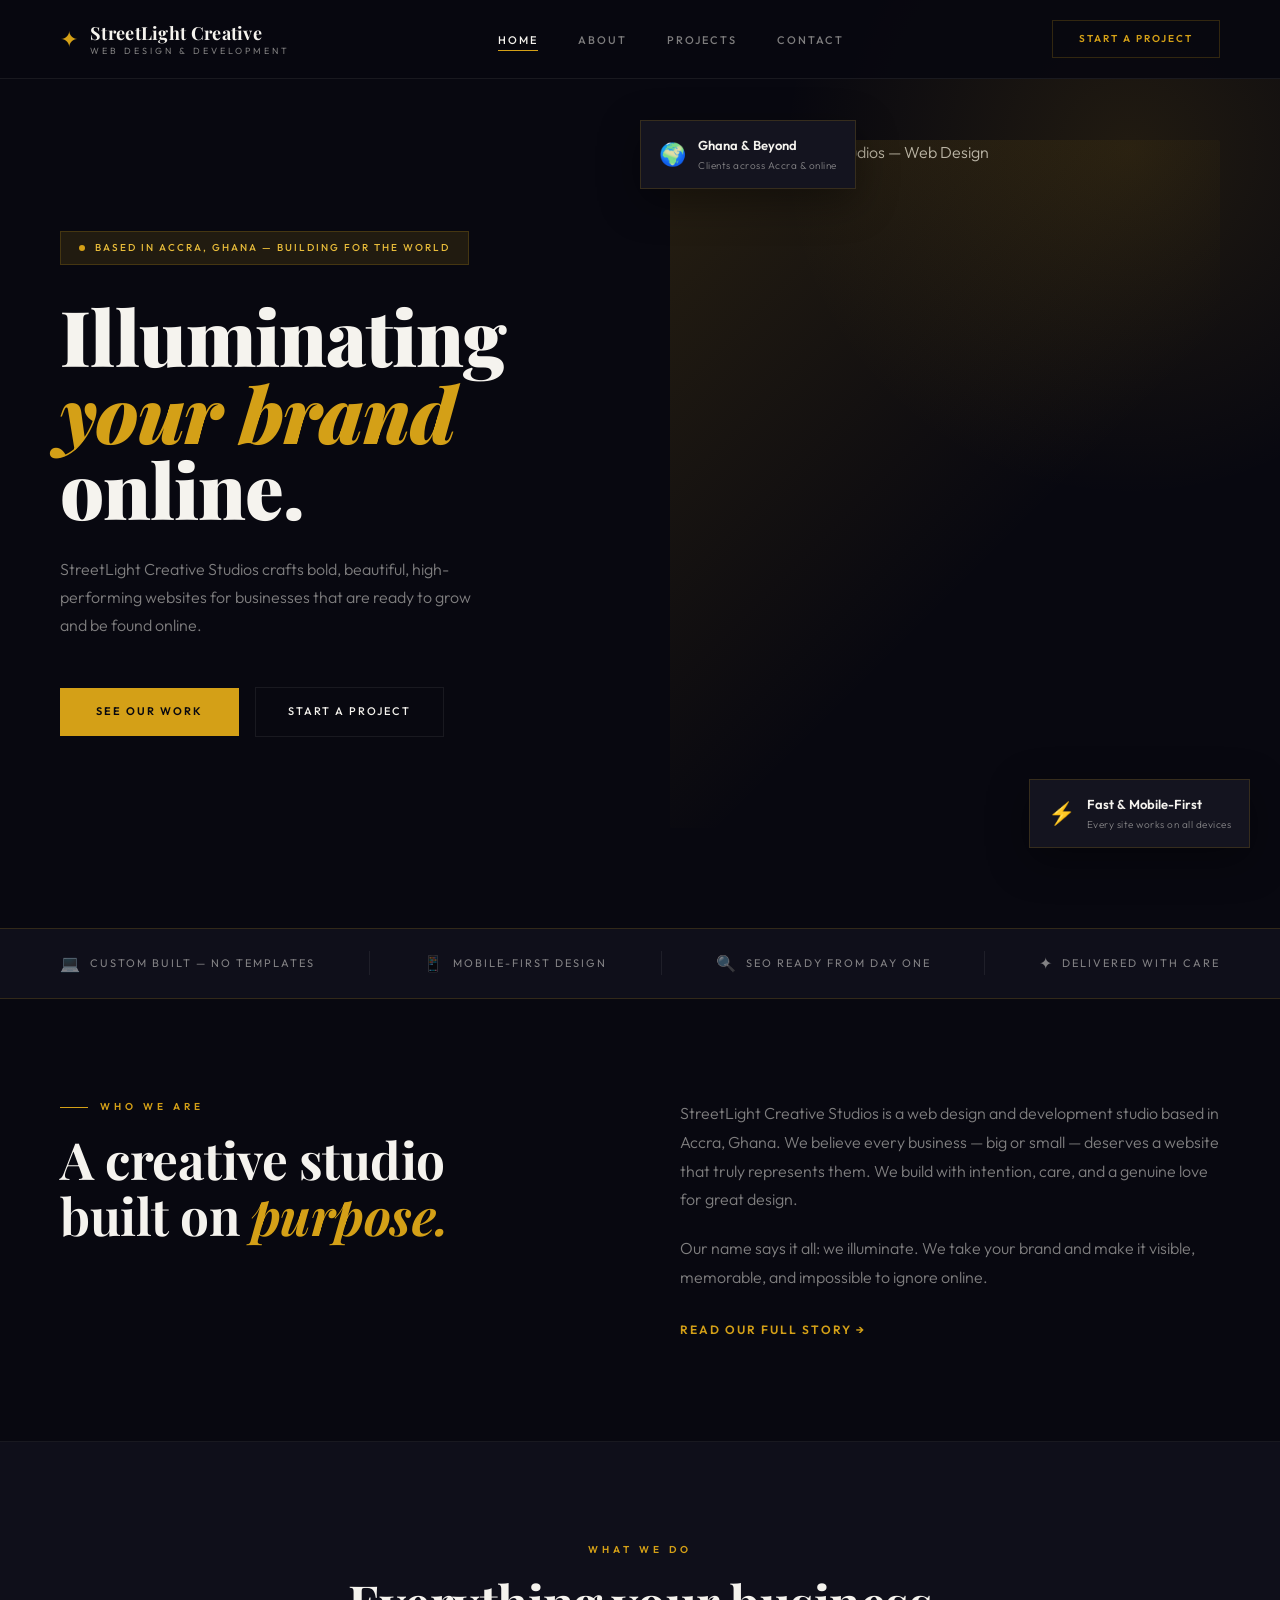
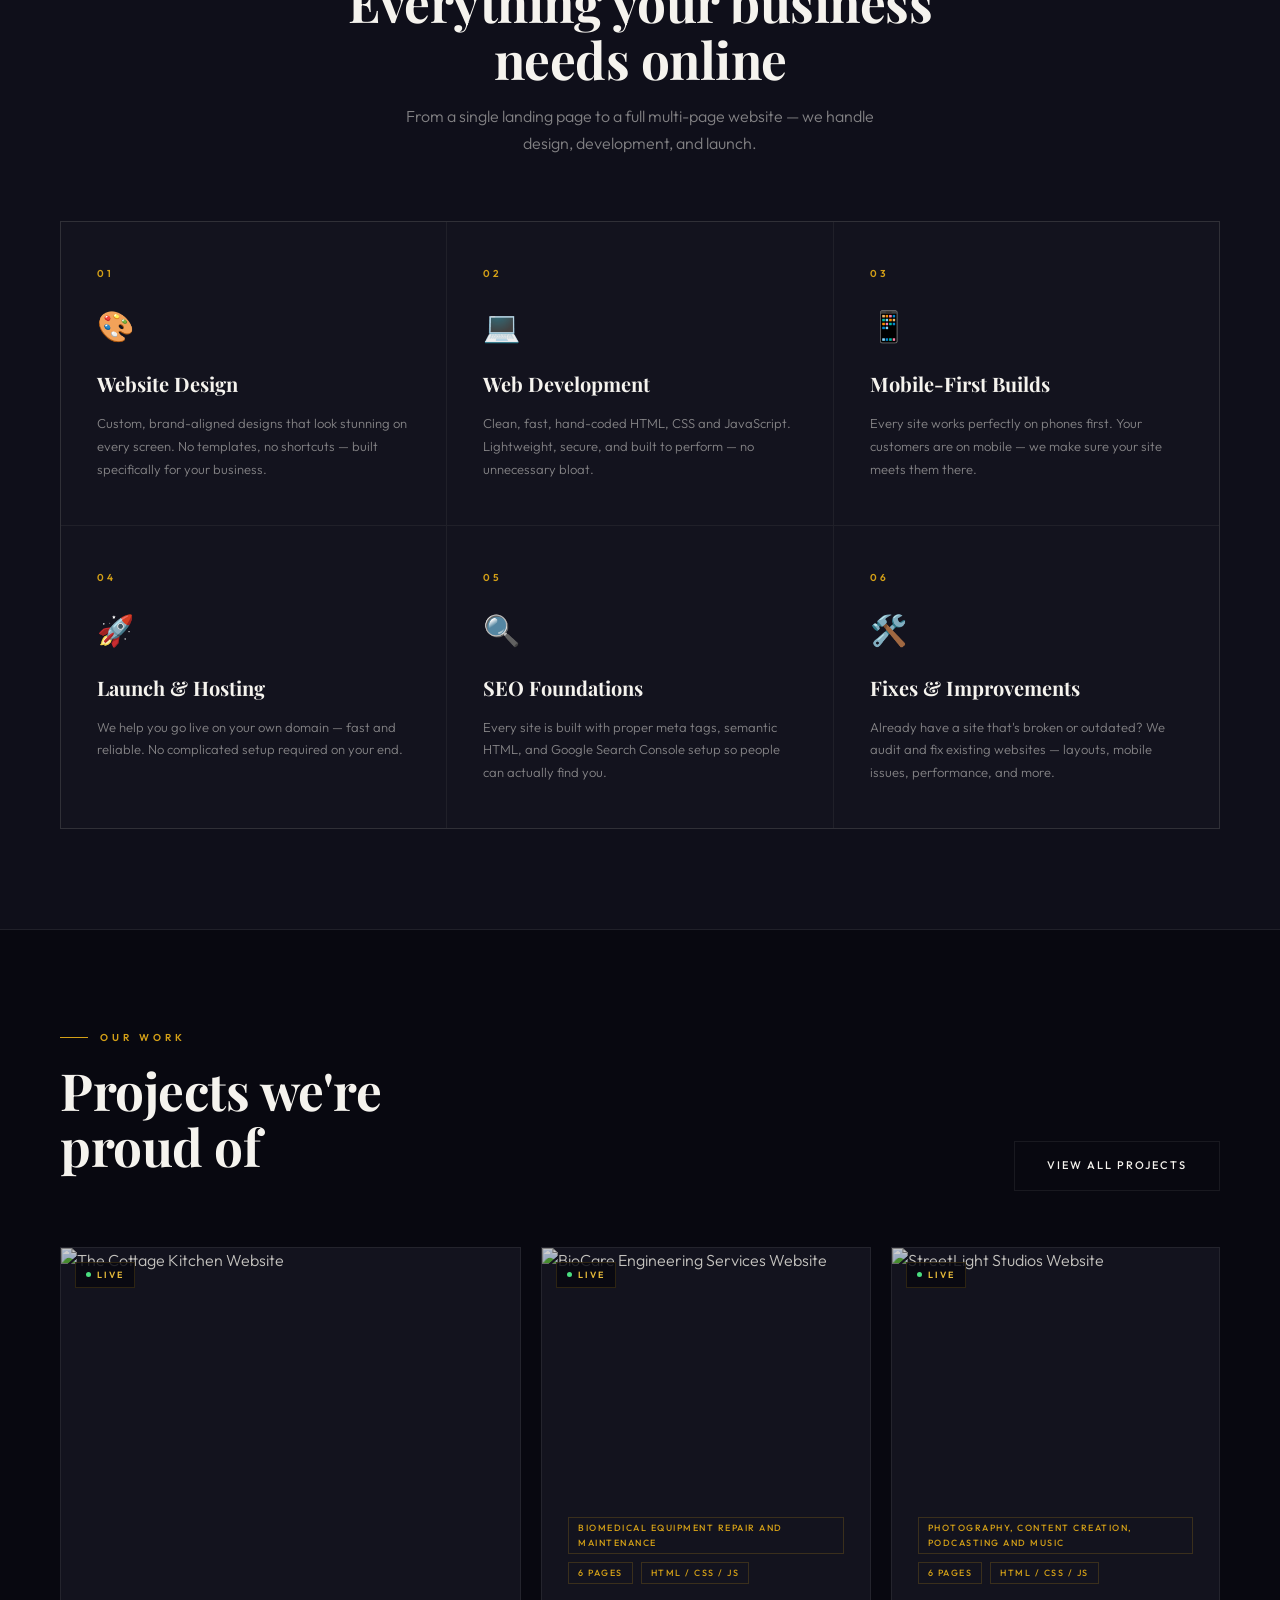
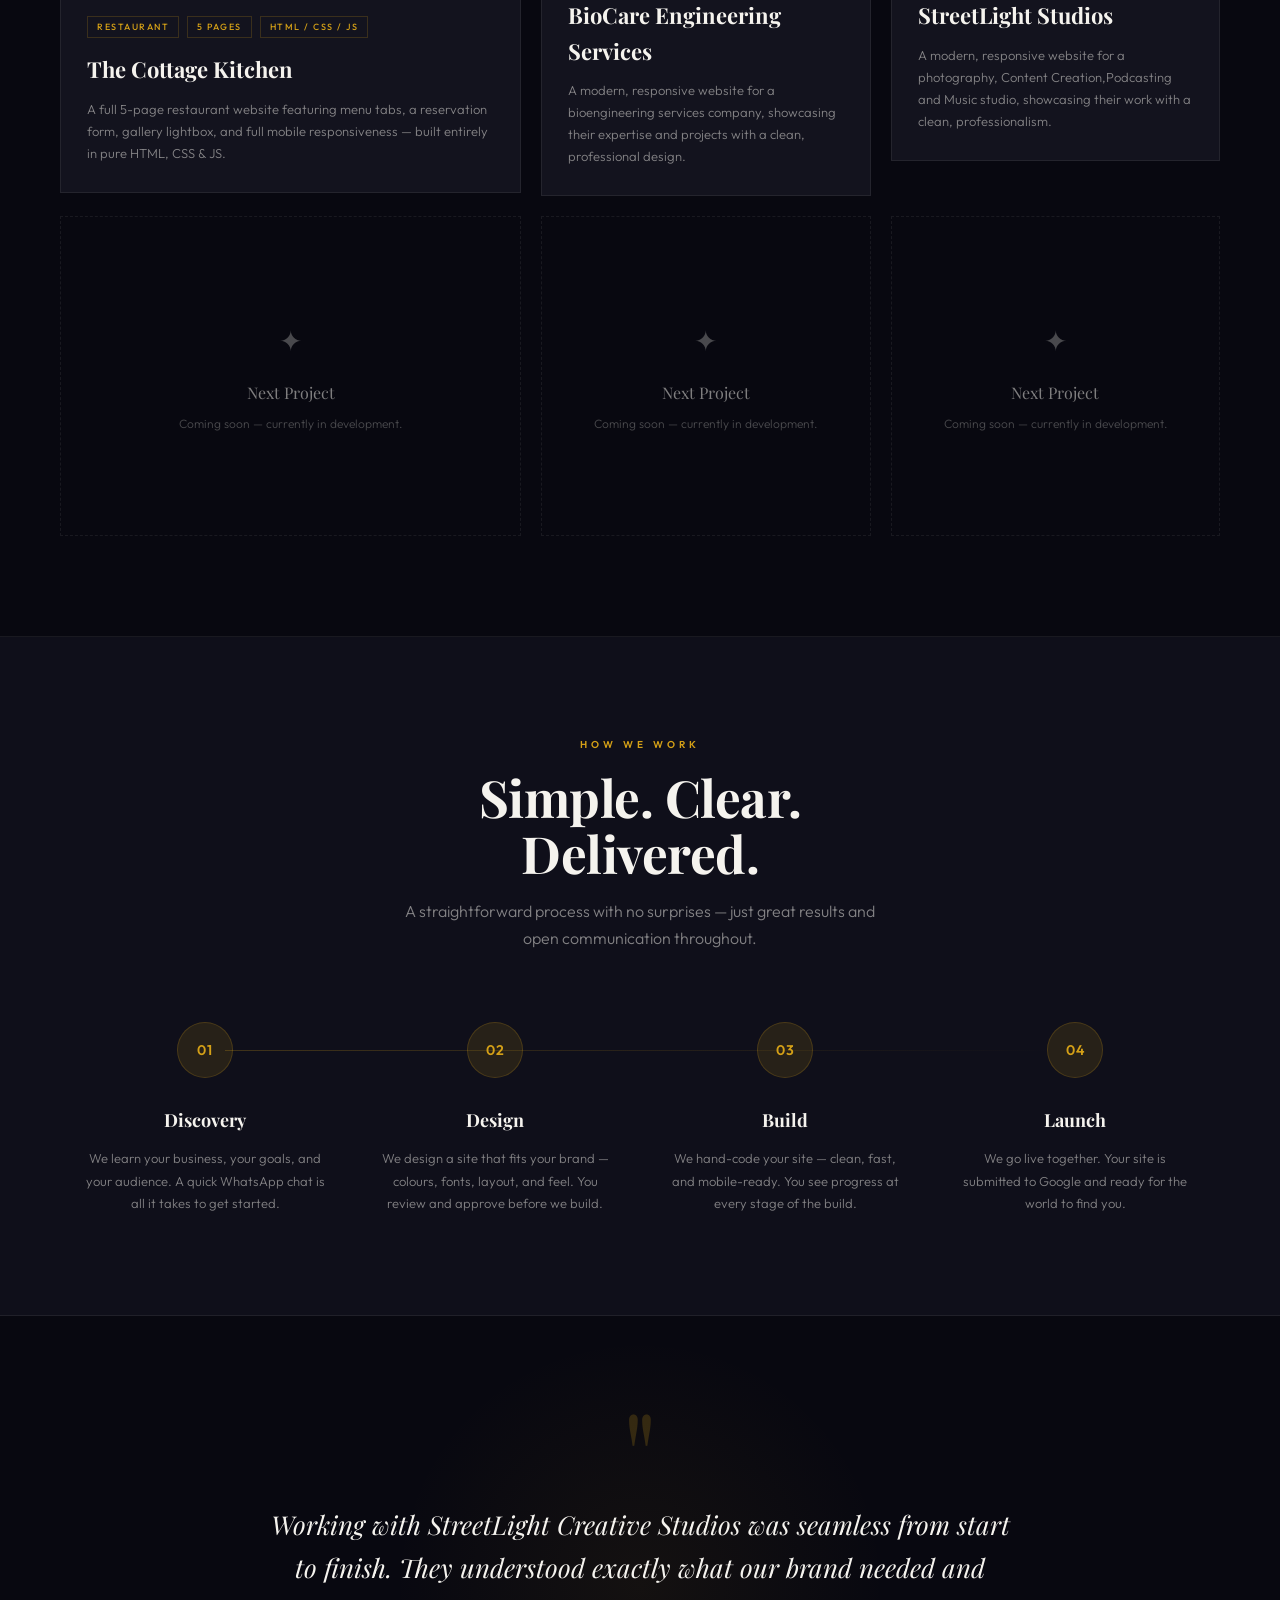
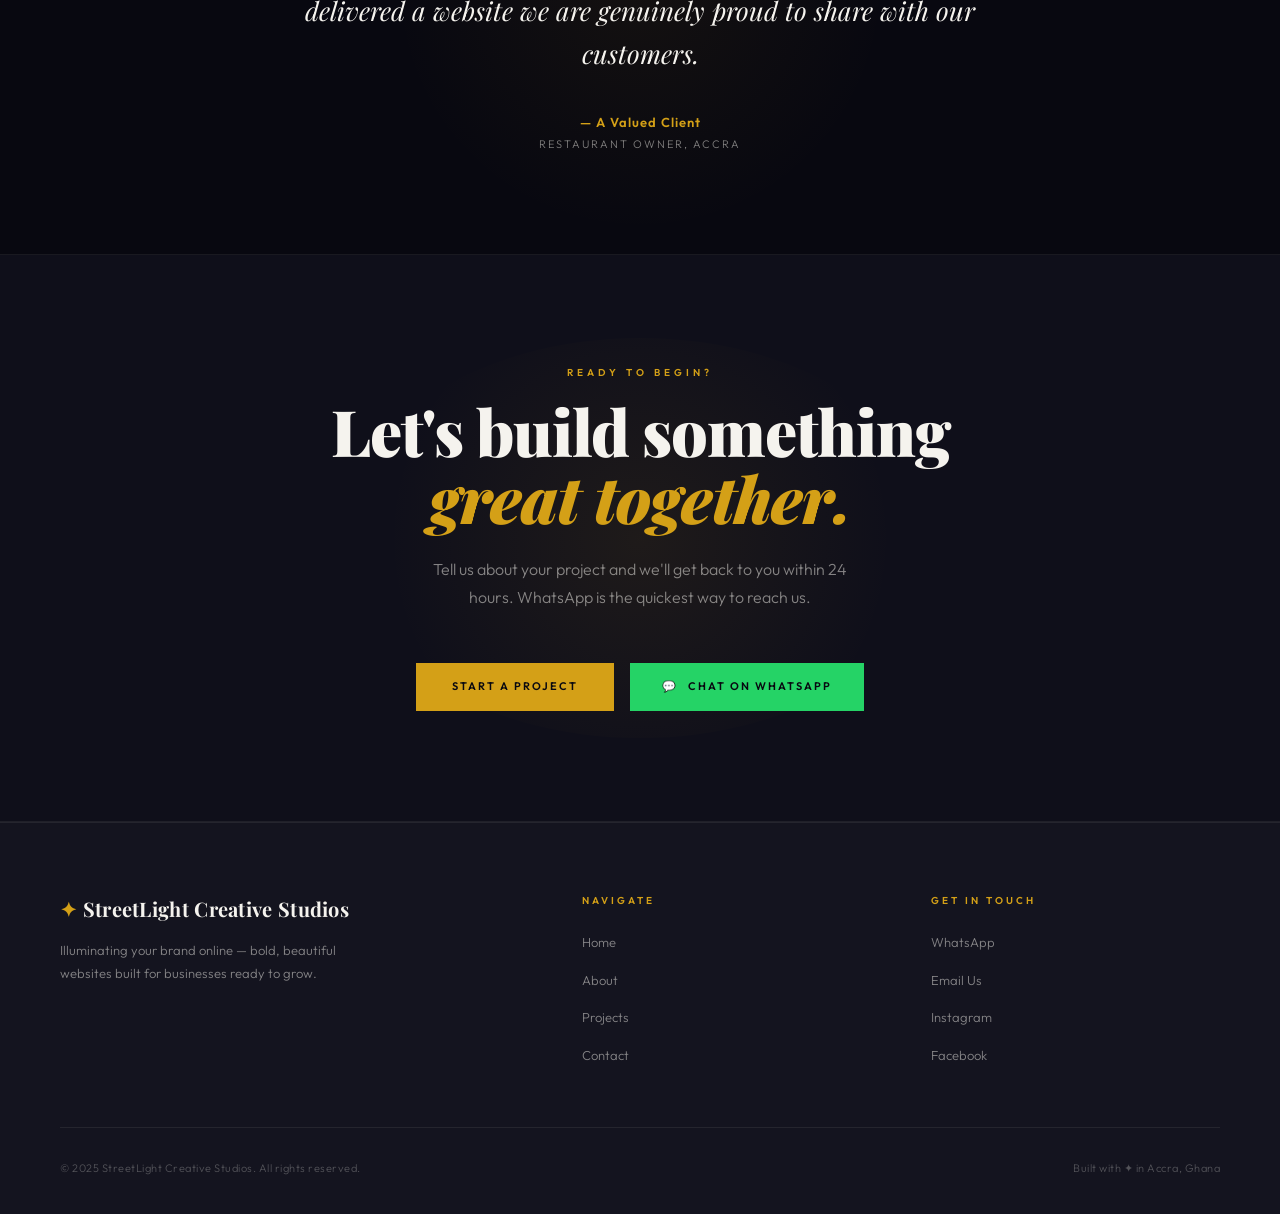
==== commit 0567565d: "Fix charset meta tag position in about.html" ====
--- a/index.html
+++ b/index.html
@@ -1,4 +1,3 @@
-<<<<<<< HEAD
 <!DOCTYPE html>
 <html lang="en">
 <head>
@@ -455,461 +454,3 @@
 
 </body>
 </html>
-=======
-<!DOCTYPE html>
-<html lang="en">
-<head>
-  <meta charset="UTF-8">
-  <meta name="viewport" content="width=device-width, initial-scale=1.0">
-  <title>StreetLight Creative Studios — Illuminating Your Brand Online</title>
-  <meta name="description" content="StreetLight Creative Studios builds bold, beautiful websites for businesses across Ghana and beyond. Web design & development based in Accra.">
-  <link rel="preconnect" href="https://fonts.googleapis.com">
-  <link rel="preconnect" href="https://fonts.gstatic.com" crossorigin>
-  <link href="https://fonts.googleapis.com/css2?family=Playfair+Display:ital,wght@0,700;0,900;1,700&family=Outfit:wght@300;400;500;600&display=swap" rel="stylesheet">
-  <link rel="stylesheet" href="css/style.css">
-</head>
-<body>
-
-  <!-- ── NAVBAR ── -->
-  <nav id="navbar">
-    <div class="nav-logo" onclick="window.location.href='index.html'">
-      <span class="logo-mark">✦</span>
-      <div class="logo-text">
-        <span class="logo-main">StreetLight Creative</span>
-        <span class="logo-sub">Web Design & Development</span>
-      </div>
-    </div>
-
-    <ul class="nav-links" id="nav-links">
-      <li><a href="index.html" class="active">Home</a></li>
-      <li><a href="about.html">About</a></li>
-      <li><a href="projects.html">Projects</a></li>
-      <li><a href="contact.html">Contact</a></li>
-    </ul>
-
-    <a class="nav-cta" href="contact.html">Start a Project</a>
-
-    <div class="hamburger" id="hamburger" onclick="toggleMenu()">
-      <span></span>
-      <span></span>
-      <span></span>
-    </div>
-  </nav>
-
-
-  <!-- ── HERO ── -->
-  <section class="hero" id="home">
-
-    <div class="hero-glow"></div>
-
-    <div class="hero-content">
-      <div class="hero-badge">
-        <span class="badge-dot"></span>
-        Based in Accra, Ghana — Building for the World
-      </div>
-
-      <h1 class="hero-title">
-        Illuminating<br>
-        <em>your brand</em><br>
-        online.
-      </h1>
-
-      <p class="hero-tagline">
-        StreetLight Creative Studios crafts bold, beautiful, high-performing
-        websites for businesses that are ready to grow and be found online.
-      </p>
-
-      <div class="hero-ctas">
-        <a href="projects.html" class="btn-primary">See Our Work</a>
-        <a href="contact.html" class="btn-outline">Start a Project</a>
-      </div>
-    </div>
-
-    <div class="hero-visual">
-      <div class="hero-img-wrap">
-        <img
-          src="https://images.unsplash.com/photo-1467232004584-a241de8bcf5d?w=900&q=85"
-          alt="StreetLight Creative Studios — Web Design"
-        >
-        <div class="hero-img-overlay"></div>
-      </div>
-      <div class="hero-float-card">
-        <span class="float-icon">🌍</span>
-        <div>
-          <div class="float-title">Ghana & Beyond</div>
-          <div class="float-sub">Clients across Accra & online</div>
-        </div>
-      </div>
-      <div class="hero-float-card hero-float-card--br">
-        <span class="float-icon">⚡</span>
-        <div>
-          <div class="float-title">Fast & Mobile-First</div>
-          <div class="float-sub">Every site works on all devices</div>
-        </div>
-      </div>
-    </div>
-
-  </section>
-
-
-  <!-- ── TRUST BAR ── -->
-  <div class="trust-bar">
-    <div class="trust-item">
-      <span class="trust-icon">💻</span>
-      <span class="trust-text">Custom Built — No Templates</span>
-    </div>
-    <div class="trust-divider"></div>
-    <div class="trust-item">
-      <span class="trust-icon">📱</span>
-      <span class="trust-text">Mobile-First Design</span>
-    </div>
-    <div class="trust-divider"></div>
-    <div class="trust-item">
-      <span class="trust-icon">🔍</span>
-      <span class="trust-text">SEO Ready from Day One</span>
-    </div>
-    <div class="trust-divider"></div>
-    <div class="trust-item">
-      <span class="trust-icon">✦</span>
-      <span class="trust-text">Delivered with Care</span>
-    </div>
-  </div>
-
-
-  <!-- ── ABOUT TEASER ── -->
-  <section class="about-teaser" id="about">
-    <div class="about-teaser-inner">
-      <div class="about-teaser-left">
-        <p class="section-label">Who We Are</p>
-        <h2 class="section-title">
-          A creative studio<br>built on <em>purpose.</em>
-        </h2>
-      </div>
-      <div class="about-teaser-right">
-        <p class="about-teaser-text">
-          StreetLight Creative Studios is a web design and development studio based in Accra, Ghana.
-          We believe every business — big or small — deserves a website that truly represents them.
-          We build with intention, care, and a genuine love for great design.
-        </p>
-        <p class="about-teaser-text">
-          Our name says it all: we illuminate. We take your brand and make it
-          visible, memorable, and impossible to ignore online.
-        </p>
-        <a href="about.html" class="btn-text-link">Read Our Full Story →</a>
-      </div>
-    </div>
-  </section>
-
-
-  <!-- ── SERVICES ── -->
-  <section class="services-section" id="services">
-
-    <div class="services-header">
-      <p class="section-label">What We Do</p>
-      <h2 class="section-title">Everything your business<br>needs online</h2>
-      <p class="section-sub">
-        From a single landing page to a full multi-page website —
-        we handle design, development, and launch.
-      </p>
-    </div>
-
-    <div class="services-grid">
-
-      <div class="service-card">
-        <div class="service-num">01</div>
-        <span class="service-icon">🎨</span>
-        <h3>Website Design</h3>
-        <p>Custom, brand-aligned designs that look stunning on every screen. No templates, no shortcuts — built specifically for your business.</p>
-      </div>
-
-      <div class="service-card">
-        <div class="service-num">02</div>
-        <span class="service-icon">💻</span>
-        <h3>Web Development</h3>
-        <p>Clean, fast, hand-coded HTML, CSS and JavaScript. Lightweight, secure, and built to perform — no unnecessary bloat.</p>
-      </div>
-
-      <div class="service-card">
-        <div class="service-num">03</div>
-        <span class="service-icon">📱</span>
-        <h3>Mobile-First Builds</h3>
-        <p>Every site works perfectly on phones first. Your customers are on mobile — we make sure your site meets them there.</p>
-      </div>
-
-      <div class="service-card">
-        <div class="service-num">04</div>
-        <span class="service-icon">🚀</span>
-        <h3>Launch & Hosting</h3>
-        <p>We help you go live on your own domain — fast and reliable. No complicated setup required on your end.</p>
-      </div>
-
-      <div class="service-card">
-        <div class="service-num">05</div>
-        <span class="service-icon">🔍</span>
-        <h3>SEO Foundations</h3>
-        <p>Every site is built with proper meta tags, semantic HTML, and Google Search Console setup so people can actually find you.</p>
-      </div>
-
-      <div class="service-card">
-        <div class="service-num">06</div>
-        <span class="service-icon">🛠️</span>
-        <h3>Fixes & Improvements</h3>
-        <p>Already have a site that's broken or outdated? We audit and fix existing websites — layouts, mobile issues, performance, and more.</p>
-      </div>
-
-    </div>
-
-  </section>
-
-
-  <!-- ── FEATURED PROJECTS ── -->
-  <section class="featured-section" id="projects">
-
-    <div class="featured-header">
-      <div class="featured-header-left">
-        <p class="section-label">Our Work</p>
-        <h2 class="section-title">Projects we're<br>proud of</h2>
-      </div>
-      <a href="projects.html" class="btn-outline">View All Projects</a>
-    </div>
-
-    <div class="featured-grid">
-
-      <div class="project-card project-card--featured">
-        <div class="project-img-wrap">
-          <img
-            src="https://images.unsplash.com/photo-1555396273-367ea4eb4db5?w=900&q=80"
-            alt="The Cottage Kitchen Website"
-          >
-          <div class="project-overlay">
-            <a href="https://streetlightcreativestudios.github.io/thecottagekitchen/" target="_blank" rel="noopener noreferrer" class="project-visit-btn">
-              Visit Live Site ↗
-            </a>
-          </div>
-          <span class="project-live-tag">
-            <span class="live-dot"></span> Live
-          </span>
-        </div>
-        <div class="project-body">
-          <div class="project-tags">
-            <span class="project-tag">Restaurant</span>
-            <span class="project-tag">5 Pages</span>
-            <span class="project-tag">HTML / CSS / JS</span>
-          </div>
-          <h3>The Cottage Kitchen</h3>
-          <p>A full 5-page restaurant website featuring menu tabs, a reservation form, gallery lightbox, and full mobile responsiveness — built entirely in pure HTML, CSS & JS.</p>
-        </div>
-      </div>
-
-      <div class="project-card project-card--featured">
-        <div class="project-img-wrap">
-          <img
-            src="https://biocareengineeringservices.com/assets/images/services/preventive-maintenance.jpg"
-            alt="BioCare Engineering Services Website"
-          >
-          <div class="project-overlay">
-            <a href="https://biocareengineeringservices.com/" target="_blank" rel="noopener noreferrer" class="project-visit-btn">
-              Visit Live Site ↗
-            </a>
-          </div>
-          <span class="project-live-tag">
-            <span class="live-dot"></span> Live
-          </span>
-        </div>
-        <div class="project-body">
-          <div class="project-tags">
-            <span class="project-tag">Biomedical Equipment Repair and Maintenance</span>
-            <span class="project-tag">6 Pages</span>
-            <span class="project-tag">HTML / CSS / JS</span>
-          </div>
-          <h3>BioCare Engineering Services</h3>
-          <p>A modern, responsive website for a bioengineering services company, showcasing their expertise and projects with a clean, professional design.</p>
-        </div>
-      </div>
-
-       <div class="project-card project-card--featured">
-        <div class="project-img-wrap">
-          <img
-            src="https://streetlightcreativestudios.github.io/streetlightstudios/images/photography/event-2.jpg"
-            alt="StreetLight Studios Website"
-          >
-          <div class="project-overlay">
-            <a href="https://streetlightcreativestudios.github.io/streetlightstudios/" target="_blank" rel="noopener noreferrer" class="project-visit-btn">
-              Visit Live Site ↗
-            </a>
-          </div>
-          <span class="project-live-tag">
-            <span class="live-dot"></span> Live
-          </span>
-        </div>
-        <div class="project-body">
-          <div class="project-tags">
-            <span class="project-tag">Photography, Content Creation, Podcasting and Music</span>
-            <span class="project-tag">6 Pages</span>
-            <span class="project-tag">HTML / CSS / JS</span>
-          </div>
-          <h3>StreetLight Studios</h3>
-          <p>A modern, responsive website for a photography, Content Creation,Podcasting and Music studio, showcasing their work with a clean, professionalism.</p>
-        </div>
-      </div>
-
-       <div class="project-card project-card--soon">
-        <div class="soon-inner">
-          <span class="soon-glyph">✦</span>
-          <p class="soon-label">Next Project</p>
-          <p class="soon-desc">Coming soon — currently in development.</p>
-        </div>
-      </div>
-
-       <div class="project-card project-card--soon">
-        <div class="soon-inner">
-          <span class="soon-glyph">✦</span>
-          <p class="soon-label">Next Project</p>
-          <p class="soon-desc">Coming soon — currently in development.</p>
-        </div>
-      </div>
-
-      <div class="project-card project-card--soon">
-        <div class="soon-inner">
-          <span class="soon-glyph">✦</span>
-          <p class="soon-label">Next Project</p>
-          <p class="soon-desc">Coming soon — currently in development.</p>
-        </div>
-      </div>
-
-    </div>
-
-  </section>
-
-
-  <!-- ── PROCESS ── -->
-  <section class="process-section" id="process">
-
-    <div class="process-header">
-      <p class="section-label">How We Work</p>
-      <h2 class="section-title">Simple. Clear.<br>Delivered.</h2>
-      <p class="section-sub">
-        A straightforward process with no surprises —
-        just great results and open communication throughout.
-      </p>
-    </div>
-
-    <div class="process-steps">
-
-      <div class="process-step">
-        <div class="step-num">01</div>
-        <div class="step-connector"></div>
-        <h4>Discovery</h4>
-        <p>We learn your business, your goals, and your audience. A quick WhatsApp chat is all it takes to get started.</p>
-      </div>
-
-      <div class="process-step">
-        <div class="step-num">02</div>
-        <div class="step-connector"></div>
-        <h4>Design</h4>
-        <p>We design a site that fits your brand — colours, fonts, layout, and feel. You review and approve before we build.</p>
-      </div>
-
-      <div class="process-step">
-        <div class="step-num">03</div>
-        <div class="step-connector"></div>
-        <h4>Build</h4>
-        <p>We hand-code your site — clean, fast, and mobile-ready. You see progress at every stage of the build.</p>
-      </div>
-
-      <div class="process-step">
-        <div class="step-num">04</div>
-        <div class="step-connector step-connector--last"></div>
-        <h4>Launch</h4>
-        <p>We go live together. Your site is submitted to Google and ready for the world to find you.</p>
-      </div>
-
-    </div>
-
-  </section>
-
-
-  <!-- ── TESTIMONIAL ── -->
-  <section class="testimonial-section">
-    <div class="testimonial-inner">
-      <div class="testimonial-quote-mark">"</div>
-      <p class="testimonial-text">
-        Working with StreetLight Creative Studios was seamless from start to finish.
-        They understood exactly what our brand needed and delivered a website
-        we are genuinely proud to share with our customers.
-      </p>
-      <div class="testimonial-attr">
-        <span class="attr-name">— A Valued Client</span>
-        <span class="attr-role">Restaurant Owner, Accra</span>
-      </div>
-    </div>
-  </section>
-
-
-  <!-- ── CTA ── -->
-  <section class="cta-section">
-    <div class="cta-inner">
-      <p class="section-label section-label--center">Ready to Begin?</p>
-      <h2 class="cta-title">
-        Let's build something<br>
-        <em>great together.</em>
-      </h2>
-      <p class="cta-sub">
-        Tell us about your project and we'll get back to you within 24 hours.
-        WhatsApp is the quickest way to reach us.
-      </p>
-      <div class="cta-buttons">
-        <a class="btn-primary" href="contact.html">Start a Project</a>
-        <a class="whatsapp-btn" href="https://wa.me/233207918365" target="_blank" rel="noopener noreferrer">
-          <span>💬</span> Chat on WhatsApp
-        </a>
-      </div>
-    </div>
-  </section>
-
-
-  <!-- ── FOOTER ── -->
-  <footer>
-    <div class="footer-top">
-      <div class="footer-brand">
-        <div class="footer-brand-name">
-          <span class="footer-mark">✦</span> StreetLight Creative Studios
-        </div>
-        <p class="footer-desc">
-          Illuminating your brand online — bold, beautiful websites
-          built for businesses ready to grow.
-        </p>
-      </div>
-
-      <div class="footer-col">
-        <h4>Navigate</h4>
-        <ul>
-          <li><a href="index.html">Home</a></li>
-          <li><a href="about.html">About</a></li>
-          <li><a href="projects.html">Projects</a></li>
-          <li><a href="contact.html">Contact</a></li>
-        </ul>
-      </div>
-
-      <div class="footer-col">
-        <h4>Get in Touch</h4>
-        <ul>
-          <li><a href="https://wa.me/233207918365" target="_blank" rel="noopener noreferrer">WhatsApp</a></li>
-          <li><a href="mailto:hello@streetlightcreativestudios.com">Email Us</a></li>
-          <li><a href="#">Instagram</a></li>
-          <li><a href="#">Facebook</a></li>
-        </ul>
-      </div>
-    </div>
-
-    <div class="footer-bottom">
-      <span>© 2025 StreetLight Creative Studios. All rights reserved.</span>
-      <span>Built with ✦ in Accra, Ghana</span>
-    </div>
-  </footer>
-
-  <script src="js/main.js"></script>
-
-</body>
-</html>
->>>>>>> a6048e450ed57b4c9ad1a2fa44144e5607c40eaa
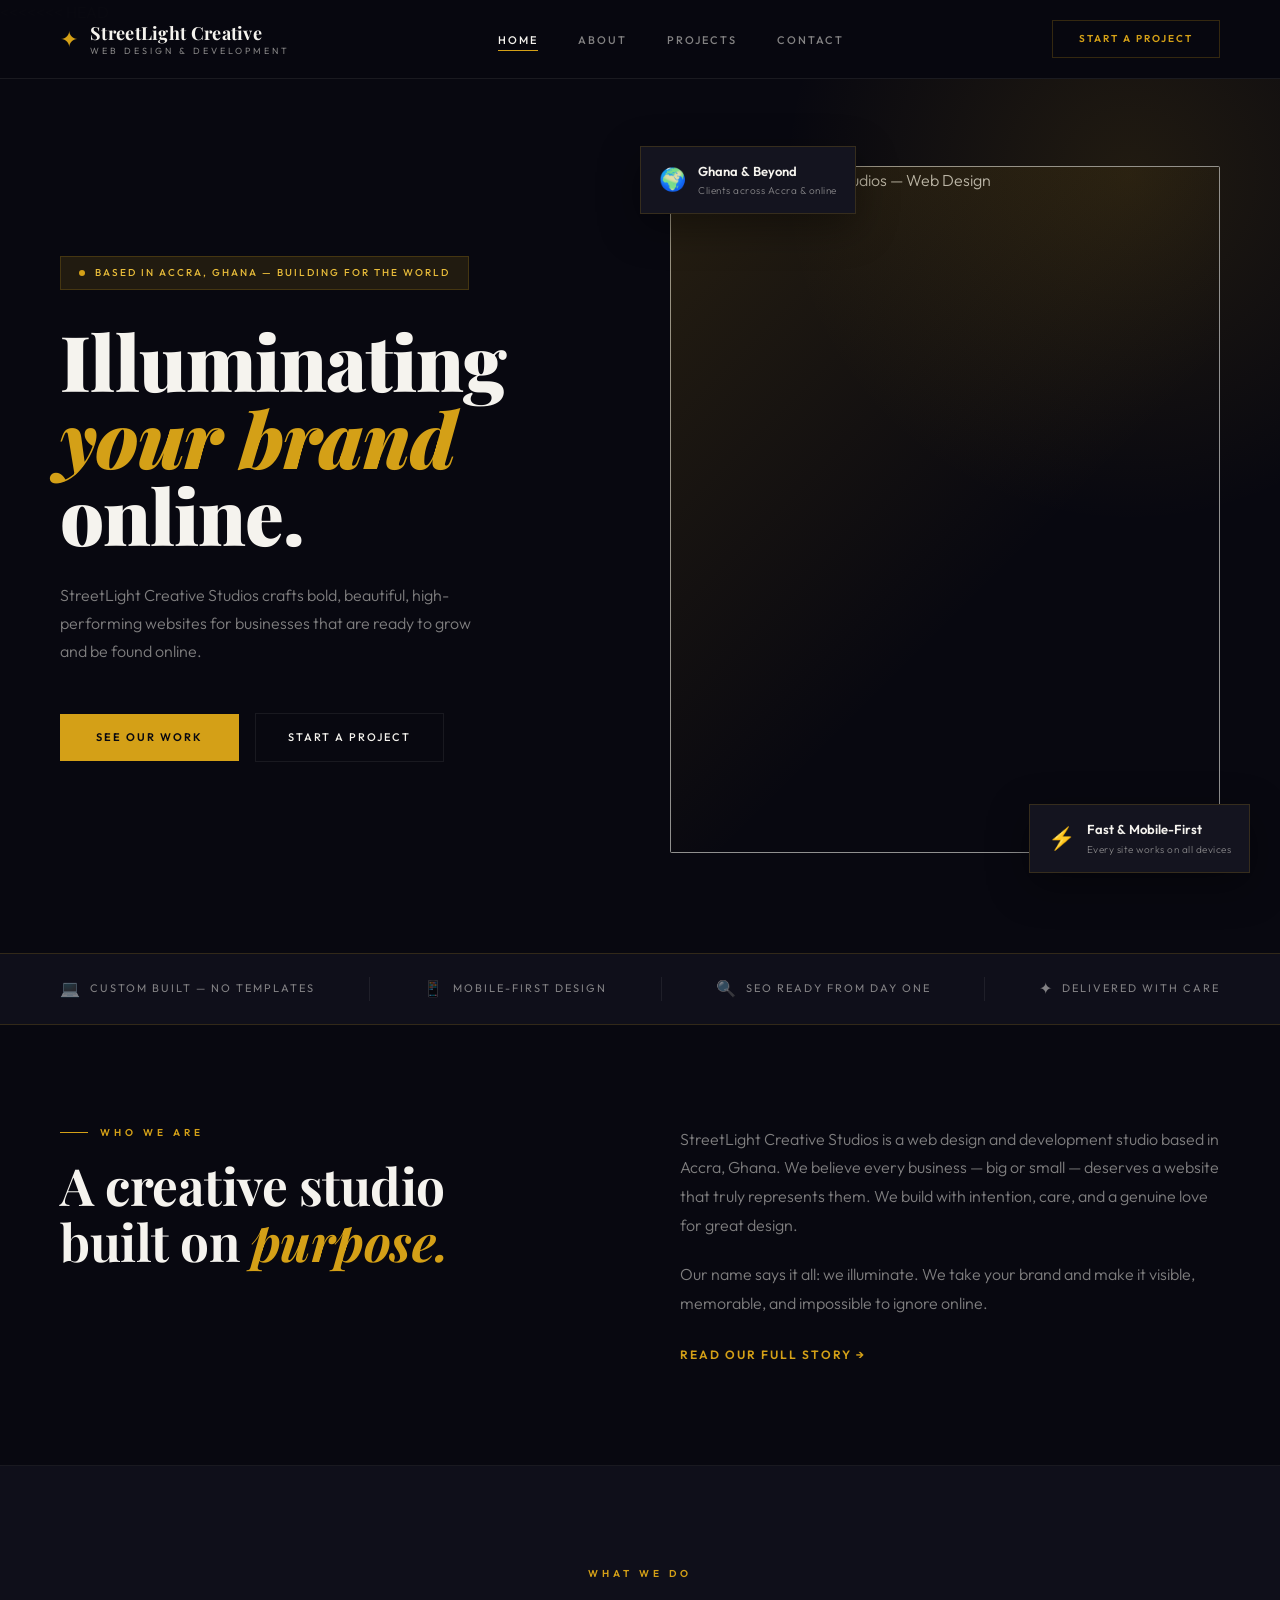
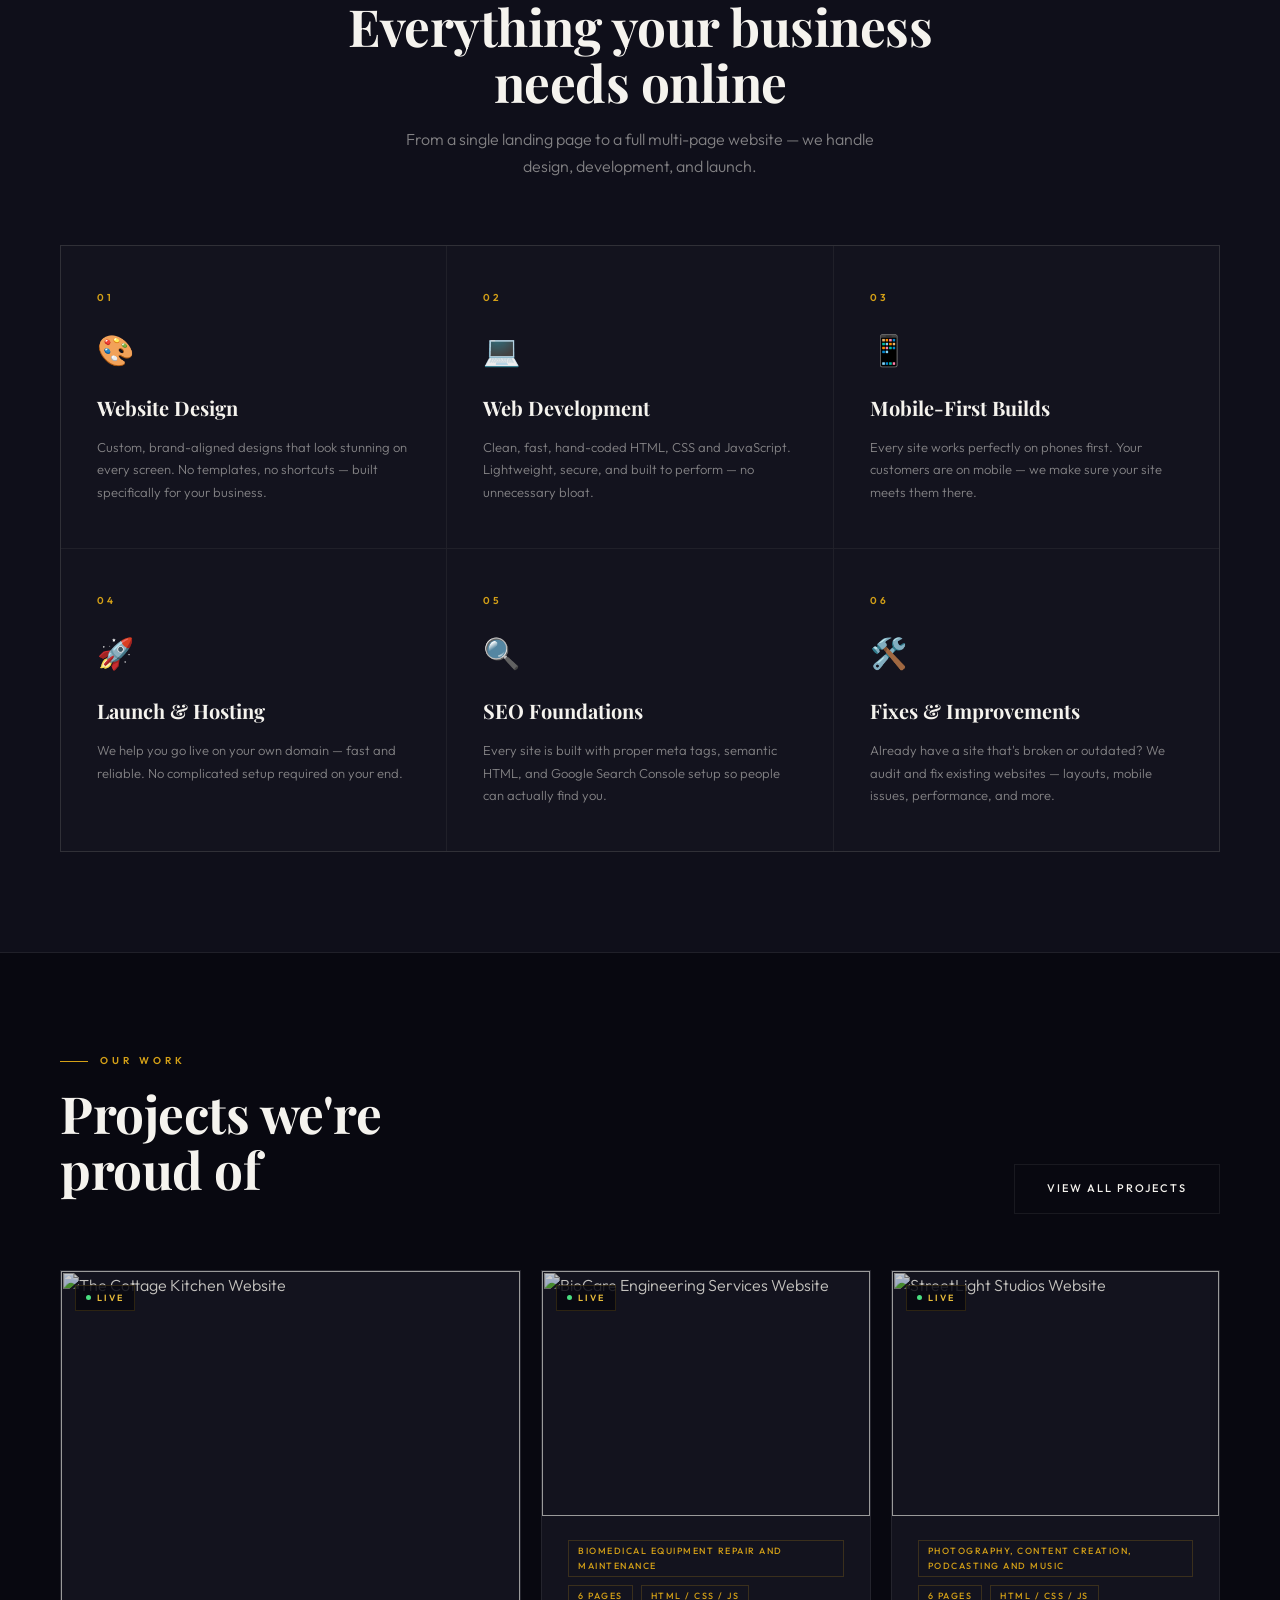
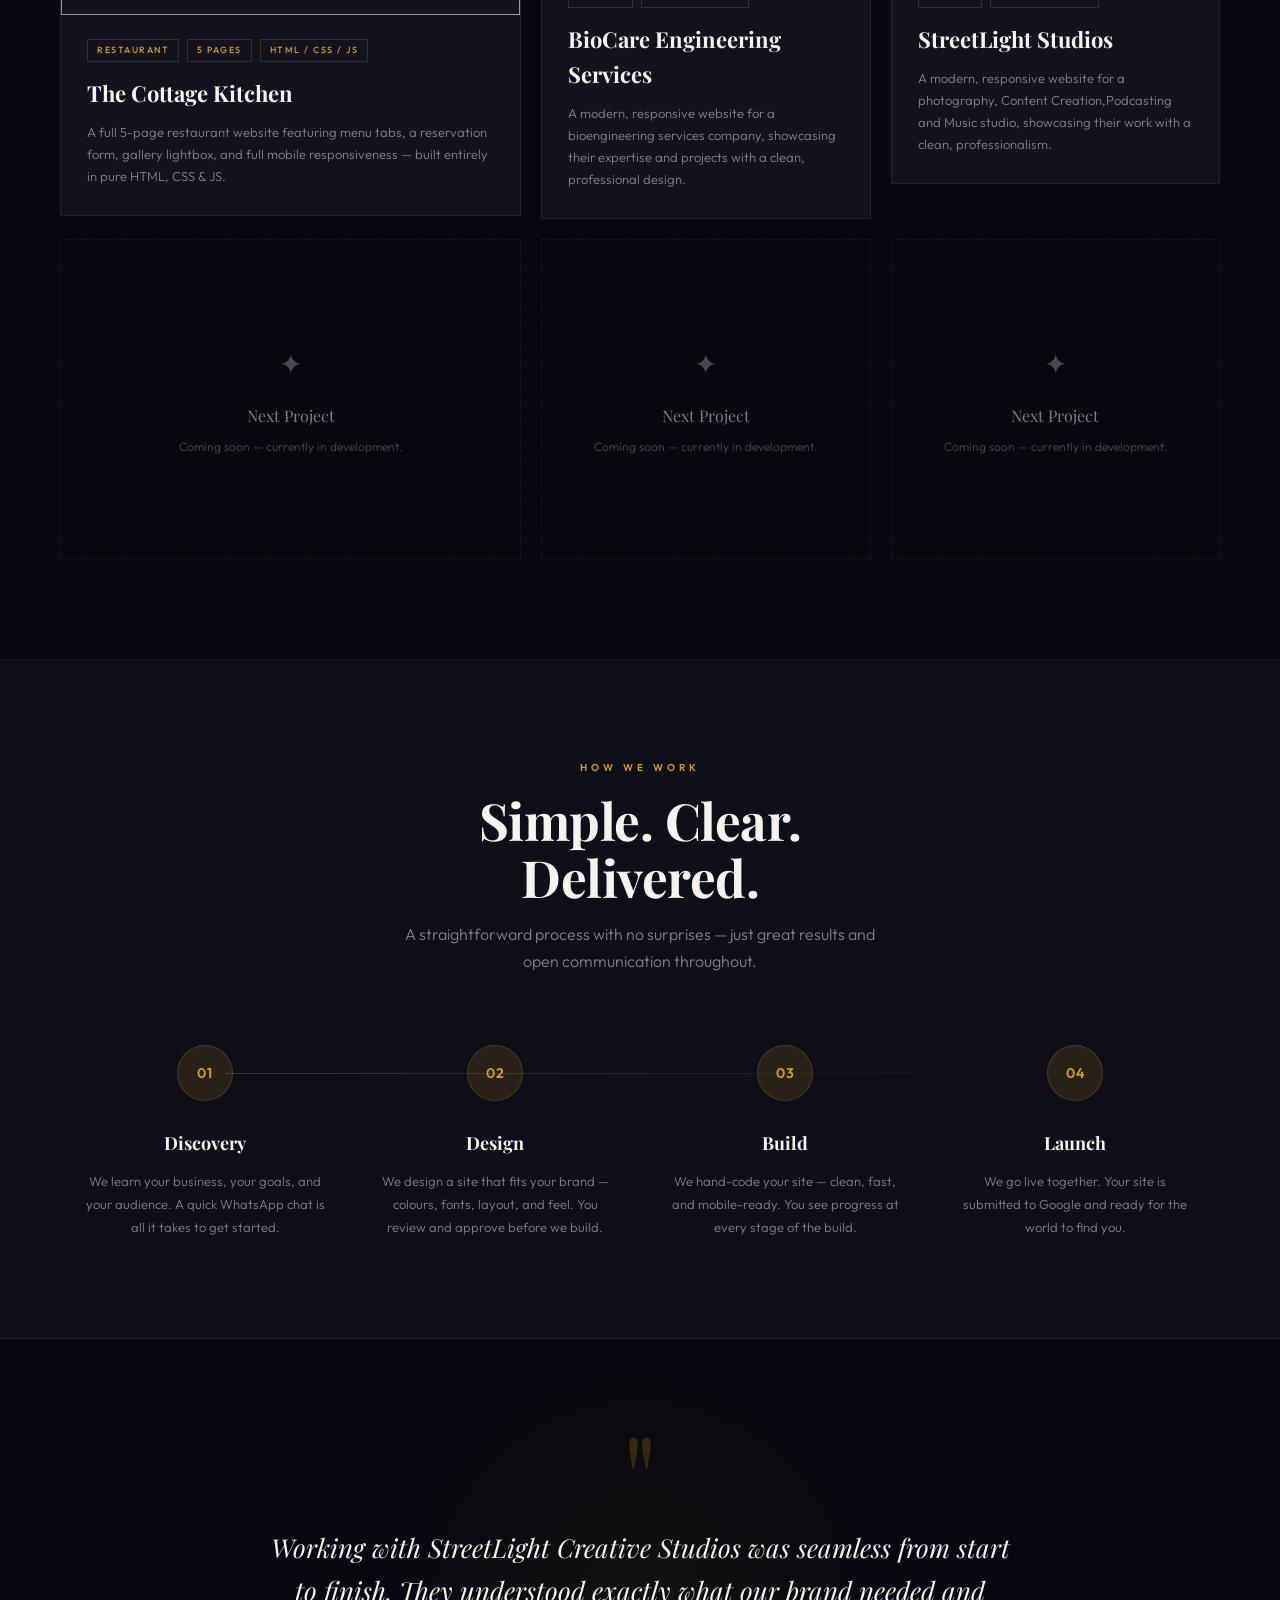
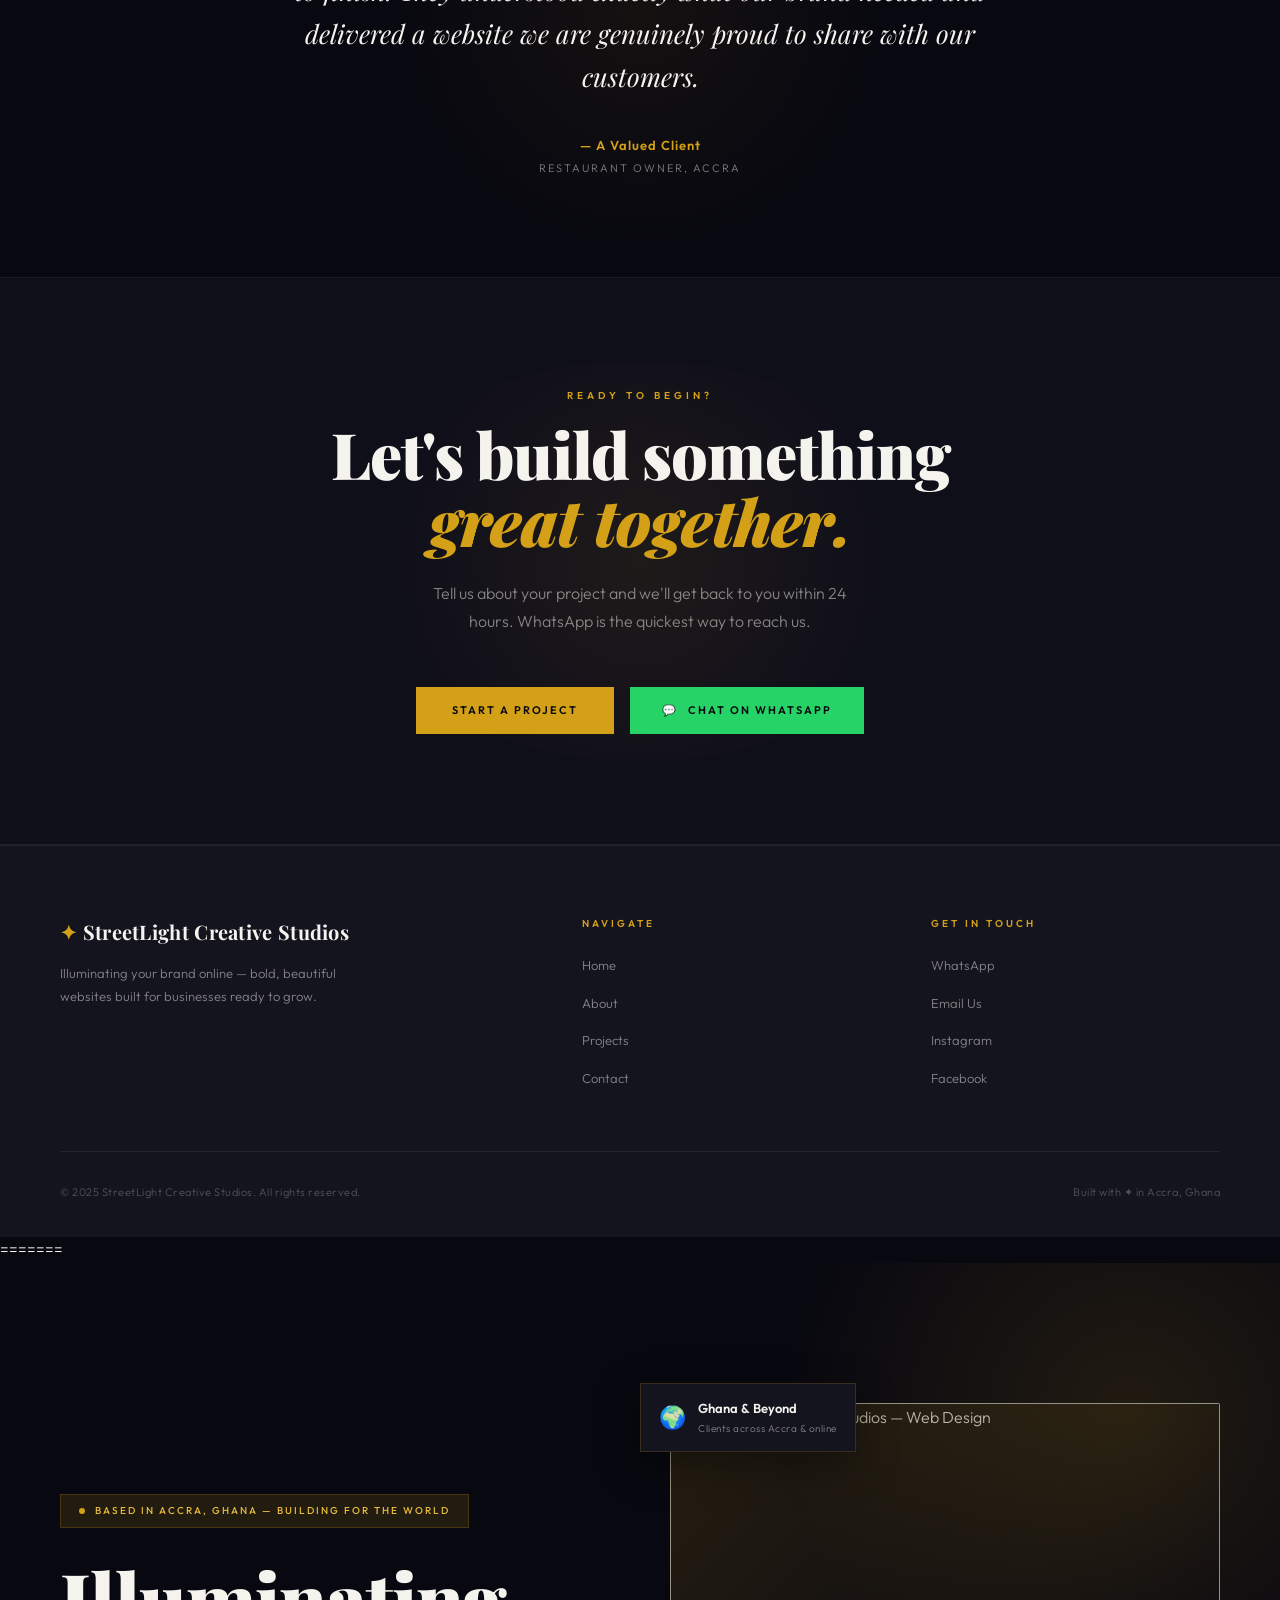
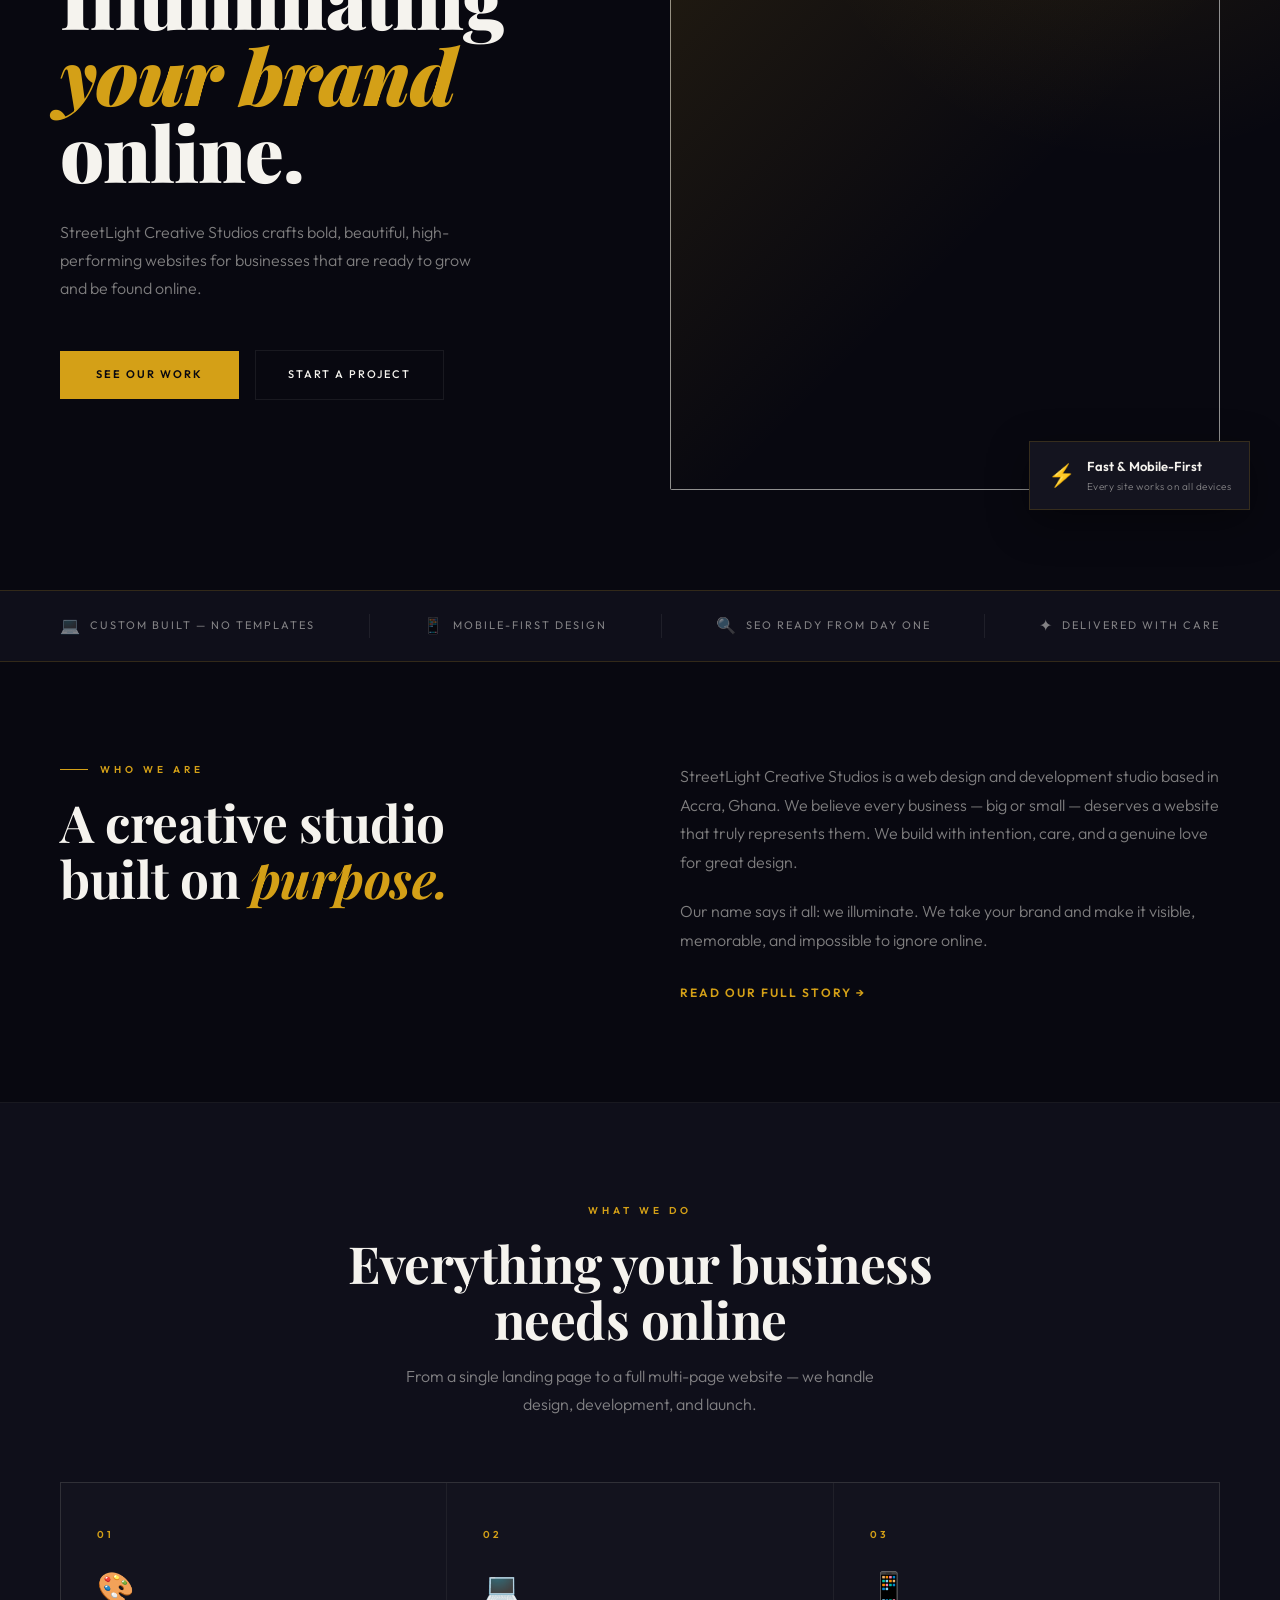
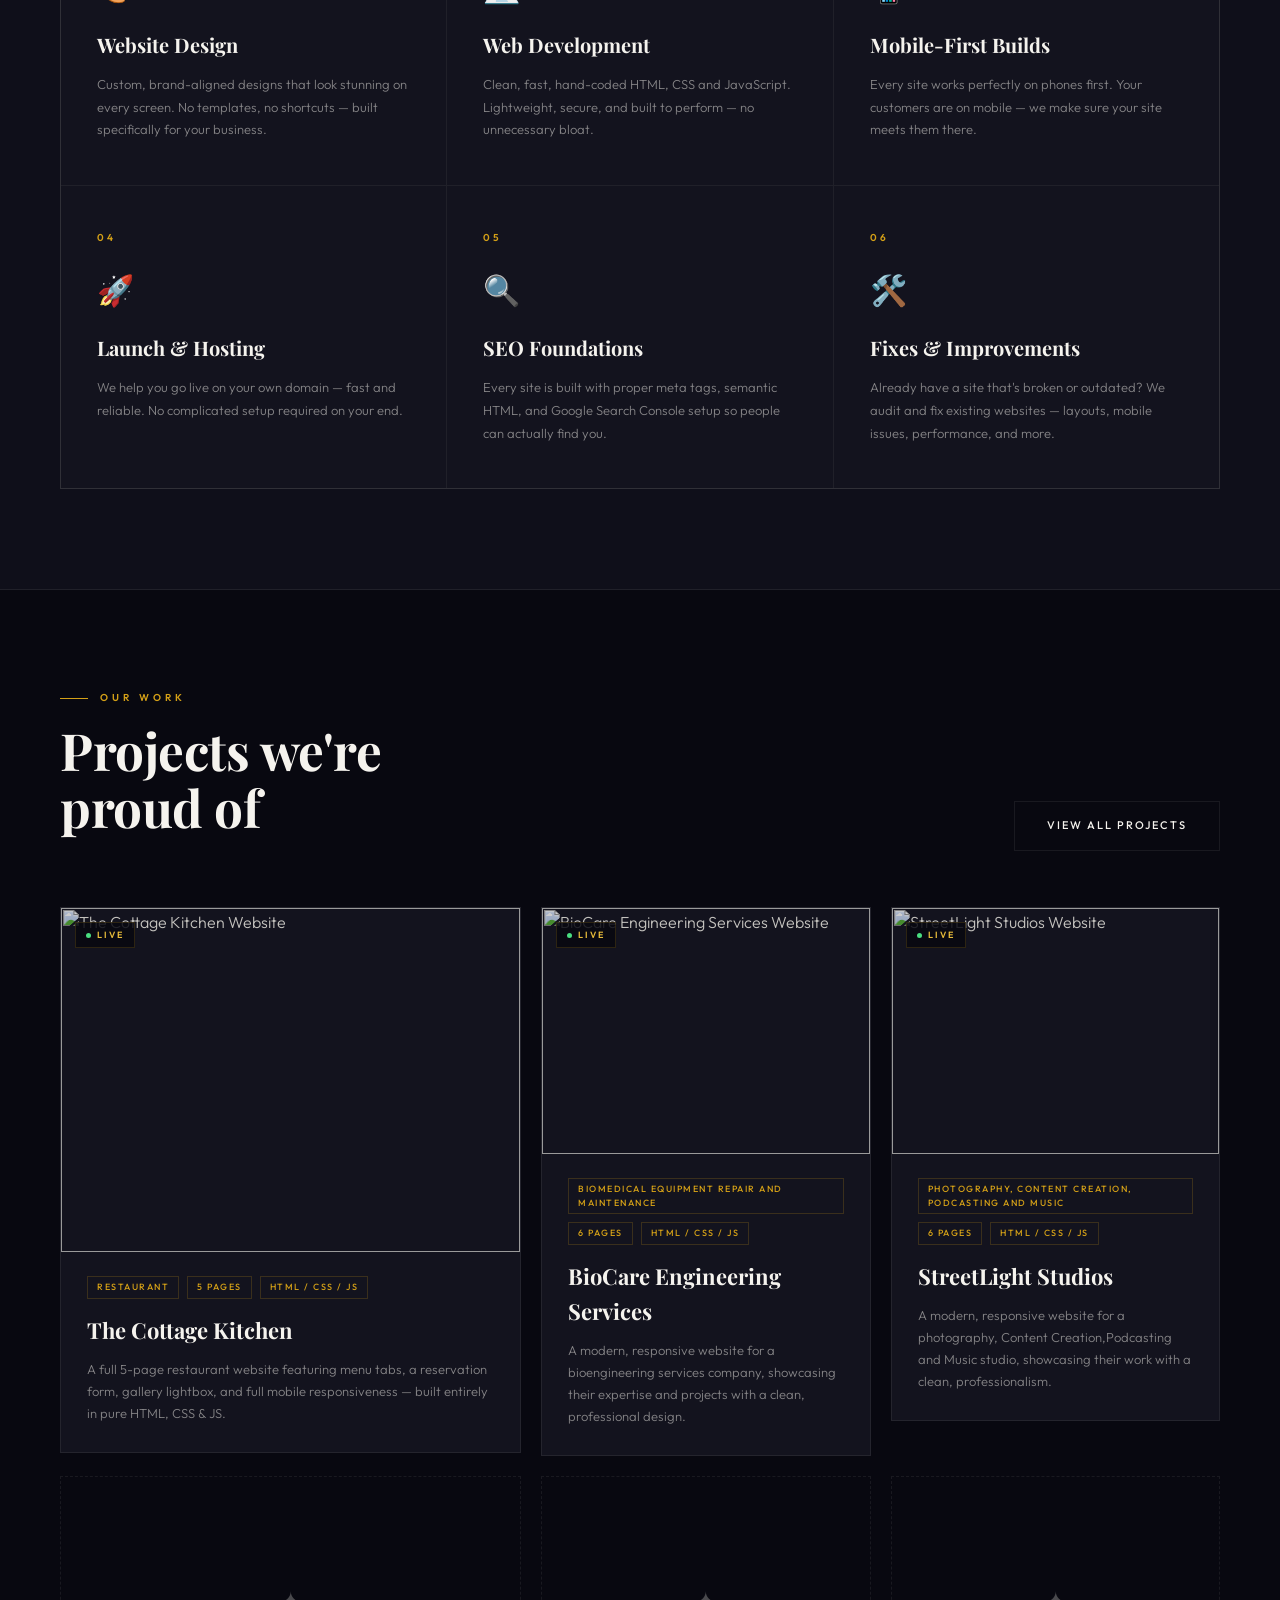
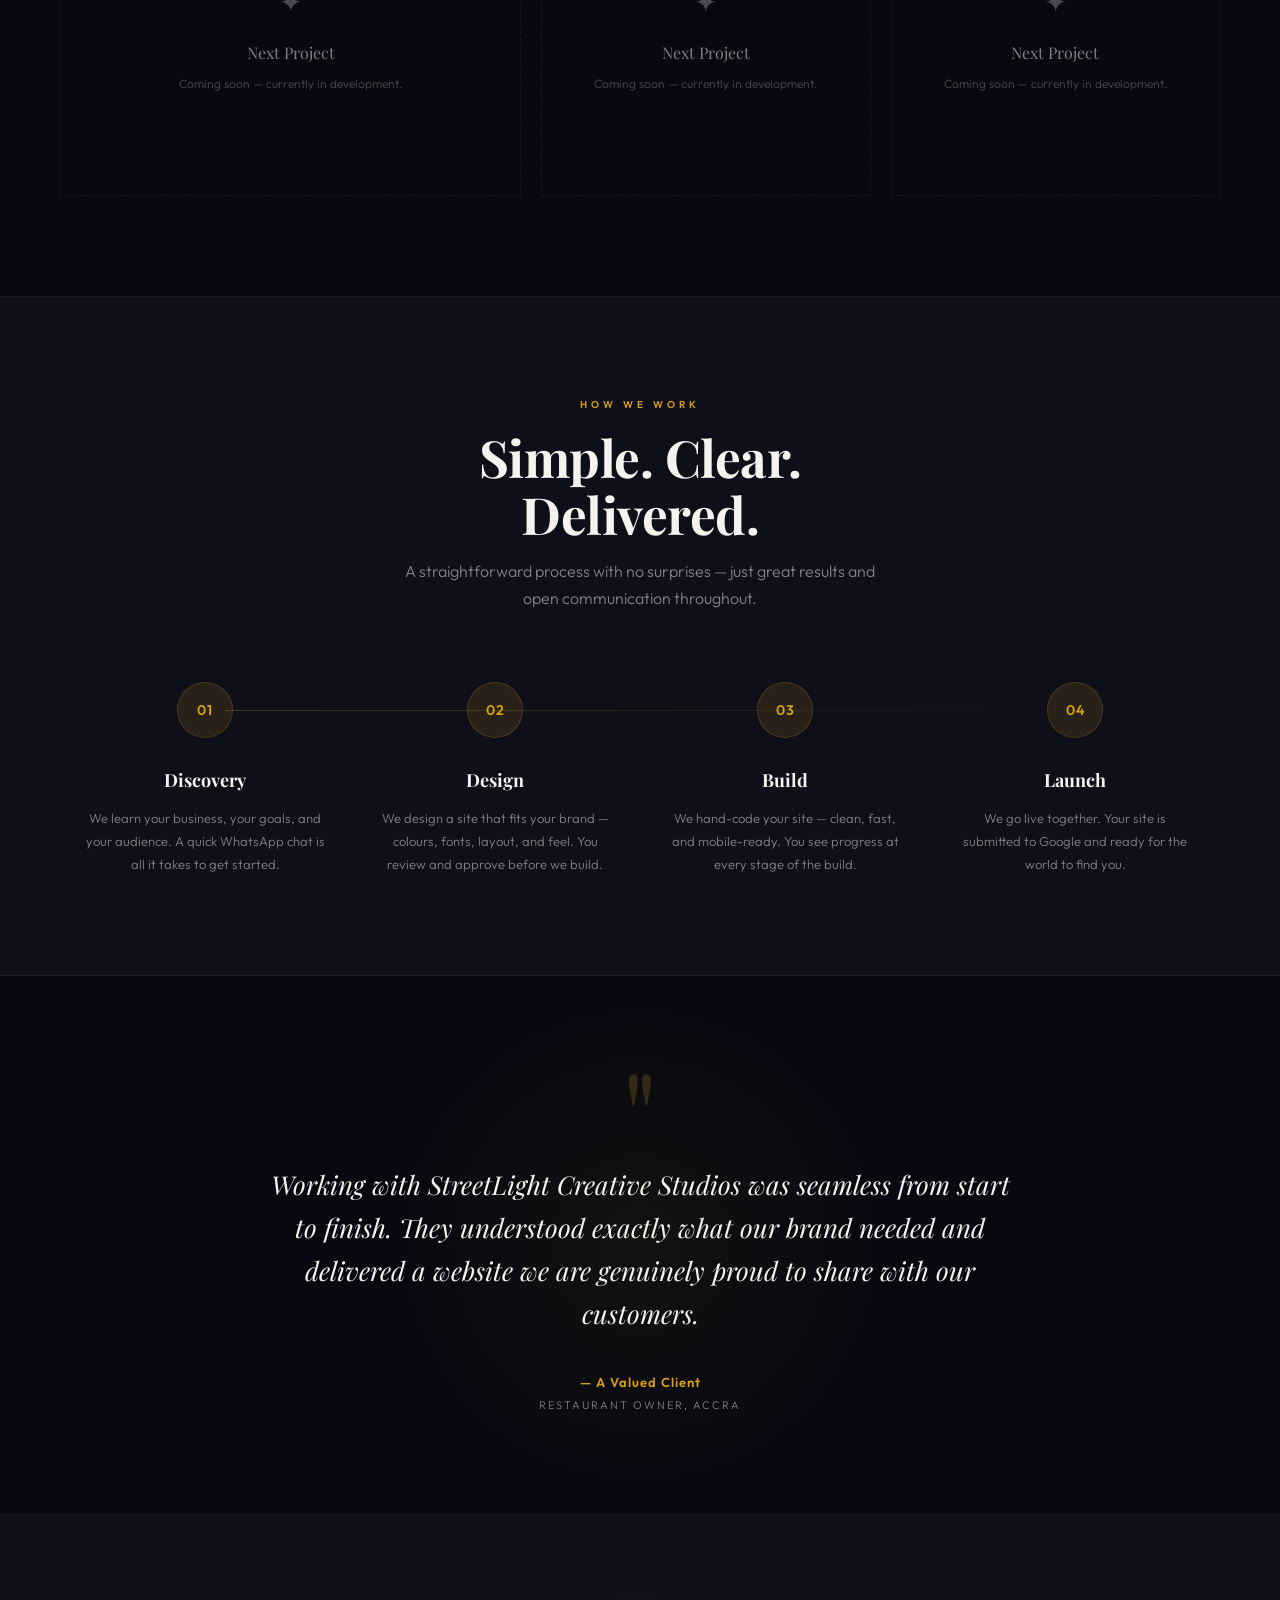
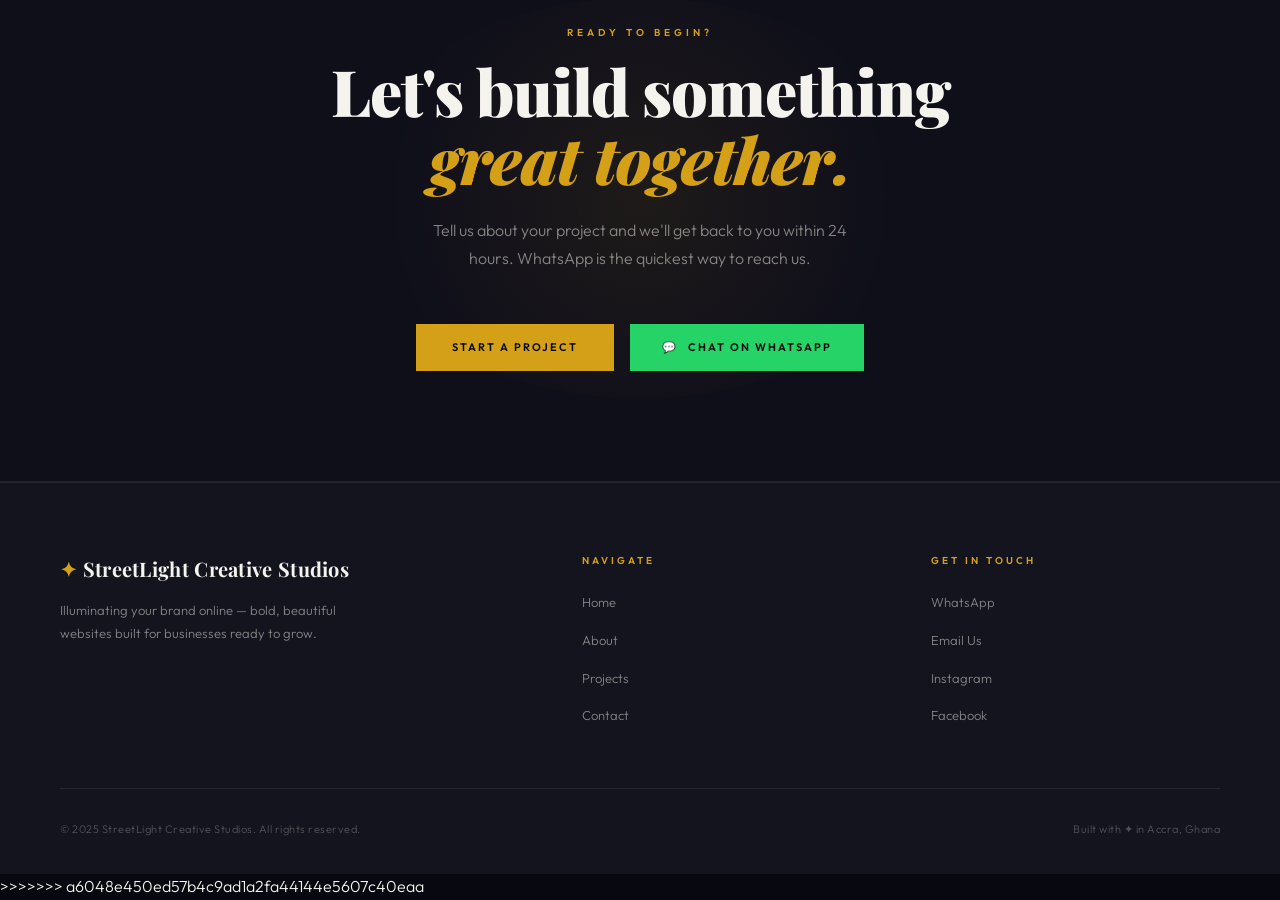
==== commit 426ecba0: "Revert "Fix charset meta tag position in about.html" This reverts commit 0567565d21fdeea3326b1e1b7df" ====
--- a/index.html
+++ b/index.html
@@ -1,3 +1,4 @@
+<<<<<<< HEAD
 <!DOCTYPE html>
 <html lang="en">
 <head>
@@ -454,3 +455,461 @@
 
 </body>
 </html>
+=======
+<!DOCTYPE html>
+<html lang="en">
+<head>
+  <meta charset="UTF-8">
+  <meta name="viewport" content="width=device-width, initial-scale=1.0">
+  <title>StreetLight Creative Studios — Illuminating Your Brand Online</title>
+  <meta name="description" content="StreetLight Creative Studios builds bold, beautiful websites for businesses across Ghana and beyond. Web design & development based in Accra.">
+  <link rel="preconnect" href="https://fonts.googleapis.com">
+  <link rel="preconnect" href="https://fonts.gstatic.com" crossorigin>
+  <link href="https://fonts.googleapis.com/css2?family=Playfair+Display:ital,wght@0,700;0,900;1,700&family=Outfit:wght@300;400;500;600&display=swap" rel="stylesheet">
+  <link rel="stylesheet" href="css/style.css">
+</head>
+<body>
+
+  <!-- ── NAVBAR ── -->
+  <nav id="navbar">
+    <div class="nav-logo" onclick="window.location.href='index.html'">
+      <span class="logo-mark">✦</span>
+      <div class="logo-text">
+        <span class="logo-main">StreetLight Creative</span>
+        <span class="logo-sub">Web Design & Development</span>
+      </div>
+    </div>
+
+    <ul class="nav-links" id="nav-links">
+      <li><a href="index.html" class="active">Home</a></li>
+      <li><a href="about.html">About</a></li>
+      <li><a href="projects.html">Projects</a></li>
+      <li><a href="contact.html">Contact</a></li>
+    </ul>
+
+    <a class="nav-cta" href="contact.html">Start a Project</a>
+
+    <div class="hamburger" id="hamburger" onclick="toggleMenu()">
+      <span></span>
+      <span></span>
+      <span></span>
+    </div>
+  </nav>
+
+
+  <!-- ── HERO ── -->
+  <section class="hero" id="home">
+
+    <div class="hero-glow"></div>
+
+    <div class="hero-content">
+      <div class="hero-badge">
+        <span class="badge-dot"></span>
+        Based in Accra, Ghana — Building for the World
+      </div>
+
+      <h1 class="hero-title">
+        Illuminating<br>
+        <em>your brand</em><br>
+        online.
+      </h1>
+
+      <p class="hero-tagline">
+        StreetLight Creative Studios crafts bold, beautiful, high-performing
+        websites for businesses that are ready to grow and be found online.
+      </p>
+
+      <div class="hero-ctas">
+        <a href="projects.html" class="btn-primary">See Our Work</a>
+        <a href="contact.html" class="btn-outline">Start a Project</a>
+      </div>
+    </div>
+
+    <div class="hero-visual">
+      <div class="hero-img-wrap">
+        <img
+          src="https://images.unsplash.com/photo-1467232004584-a241de8bcf5d?w=900&q=85"
+          alt="StreetLight Creative Studios — Web Design"
+        >
+        <div class="hero-img-overlay"></div>
+      </div>
+      <div class="hero-float-card">
+        <span class="float-icon">🌍</span>
+        <div>
+          <div class="float-title">Ghana & Beyond</div>
+          <div class="float-sub">Clients across Accra & online</div>
+        </div>
+      </div>
+      <div class="hero-float-card hero-float-card--br">
+        <span class="float-icon">⚡</span>
+        <div>
+          <div class="float-title">Fast & Mobile-First</div>
+          <div class="float-sub">Every site works on all devices</div>
+        </div>
+      </div>
+    </div>
+
+  </section>
+
+
+  <!-- ── TRUST BAR ── -->
+  <div class="trust-bar">
+    <div class="trust-item">
+      <span class="trust-icon">💻</span>
+      <span class="trust-text">Custom Built — No Templates</span>
+    </div>
+    <div class="trust-divider"></div>
+    <div class="trust-item">
+      <span class="trust-icon">📱</span>
+      <span class="trust-text">Mobile-First Design</span>
+    </div>
+    <div class="trust-divider"></div>
+    <div class="trust-item">
+      <span class="trust-icon">🔍</span>
+      <span class="trust-text">SEO Ready from Day One</span>
+    </div>
+    <div class="trust-divider"></div>
+    <div class="trust-item">
+      <span class="trust-icon">✦</span>
+      <span class="trust-text">Delivered with Care</span>
+    </div>
+  </div>
+
+
+  <!-- ── ABOUT TEASER ── -->
+  <section class="about-teaser" id="about">
+    <div class="about-teaser-inner">
+      <div class="about-teaser-left">
+        <p class="section-label">Who We Are</p>
+        <h2 class="section-title">
+          A creative studio<br>built on <em>purpose.</em>
+        </h2>
+      </div>
+      <div class="about-teaser-right">
+        <p class="about-teaser-text">
+          StreetLight Creative Studios is a web design and development studio based in Accra, Ghana.
+          We believe every business — big or small — deserves a website that truly represents them.
+          We build with intention, care, and a genuine love for great design.
+        </p>
+        <p class="about-teaser-text">
+          Our name says it all: we illuminate. We take your brand and make it
+          visible, memorable, and impossible to ignore online.
+        </p>
+        <a href="about.html" class="btn-text-link">Read Our Full Story →</a>
+      </div>
+    </div>
+  </section>
+
+
+  <!-- ── SERVICES ── -->
+  <section class="services-section" id="services">
+
+    <div class="services-header">
+      <p class="section-label">What We Do</p>
+      <h2 class="section-title">Everything your business<br>needs online</h2>
+      <p class="section-sub">
+        From a single landing page to a full multi-page website —
+        we handle design, development, and launch.
+      </p>
+    </div>
+
+    <div class="services-grid">
+
+      <div class="service-card">
+        <div class="service-num">01</div>
+        <span class="service-icon">🎨</span>
+        <h3>Website Design</h3>
+        <p>Custom, brand-aligned designs that look stunning on every screen. No templates, no shortcuts — built specifically for your business.</p>
+      </div>
+
+      <div class="service-card">
+        <div class="service-num">02</div>
+        <span class="service-icon">💻</span>
+        <h3>Web Development</h3>
+        <p>Clean, fast, hand-coded HTML, CSS and JavaScript. Lightweight, secure, and built to perform — no unnecessary bloat.</p>
+      </div>
+
+      <div class="service-card">
+        <div class="service-num">03</div>
+        <span class="service-icon">📱</span>
+        <h3>Mobile-First Builds</h3>
+        <p>Every site works perfectly on phones first. Your customers are on mobile — we make sure your site meets them there.</p>
+      </div>
+
+      <div class="service-card">
+        <div class="service-num">04</div>
+        <span class="service-icon">🚀</span>
+        <h3>Launch & Hosting</h3>
+        <p>We help you go live on your own domain — fast and reliable. No complicated setup required on your end.</p>
+      </div>
+
+      <div class="service-card">
+        <div class="service-num">05</div>
+        <span class="service-icon">🔍</span>
+        <h3>SEO Foundations</h3>
+        <p>Every site is built with proper meta tags, semantic HTML, and Google Search Console setup so people can actually find you.</p>
+      </div>
+
+      <div class="service-card">
+        <div class="service-num">06</div>
+        <span class="service-icon">🛠️</span>
+        <h3>Fixes & Improvements</h3>
+        <p>Already have a site that's broken or outdated? We audit and fix existing websites — layouts, mobile issues, performance, and more.</p>
+      </div>
+
+    </div>
+
+  </section>
+
+
+  <!-- ── FEATURED PROJECTS ── -->
+  <section class="featured-section" id="projects">
+
+    <div class="featured-header">
+      <div class="featured-header-left">
+        <p class="section-label">Our Work</p>
+        <h2 class="section-title">Projects we're<br>proud of</h2>
+      </div>
+      <a href="projects.html" class="btn-outline">View All Projects</a>
+    </div>
+
+    <div class="featured-grid">
+
+      <div class="project-card project-card--featured">
+        <div class="project-img-wrap">
+          <img
+            src="https://images.unsplash.com/photo-1555396273-367ea4eb4db5?w=900&q=80"
+            alt="The Cottage Kitchen Website"
+          >
+          <div class="project-overlay">
+            <a href="https://streetlightcreativestudios.github.io/thecottagekitchen/" target="_blank" rel="noopener noreferrer" class="project-visit-btn">
+              Visit Live Site ↗
+            </a>
+          </div>
+          <span class="project-live-tag">
+            <span class="live-dot"></span> Live
+          </span>
+        </div>
+        <div class="project-body">
+          <div class="project-tags">
+            <span class="project-tag">Restaurant</span>
+            <span class="project-tag">5 Pages</span>
+            <span class="project-tag">HTML / CSS / JS</span>
+          </div>
+          <h3>The Cottage Kitchen</h3>
+          <p>A full 5-page restaurant website featuring menu tabs, a reservation form, gallery lightbox, and full mobile responsiveness — built entirely in pure HTML, CSS & JS.</p>
+        </div>
+      </div>
+
+      <div class="project-card project-card--featured">
+        <div class="project-img-wrap">
+          <img
+            src="https://biocareengineeringservices.com/assets/images/services/preventive-maintenance.jpg"
+            alt="BioCare Engineering Services Website"
+          >
+          <div class="project-overlay">
+            <a href="https://biocareengineeringservices.com/" target="_blank" rel="noopener noreferrer" class="project-visit-btn">
+              Visit Live Site ↗
+            </a>
+          </div>
+          <span class="project-live-tag">
+            <span class="live-dot"></span> Live
+          </span>
+        </div>
+        <div class="project-body">
+          <div class="project-tags">
+            <span class="project-tag">Biomedical Equipment Repair and Maintenance</span>
+            <span class="project-tag">6 Pages</span>
+            <span class="project-tag">HTML / CSS / JS</span>
+          </div>
+          <h3>BioCare Engineering Services</h3>
+          <p>A modern, responsive website for a bioengineering services company, showcasing their expertise and projects with a clean, professional design.</p>
+        </div>
+      </div>
+
+       <div class="project-card project-card--featured">
+        <div class="project-img-wrap">
+          <img
+            src="https://streetlightcreativestudios.github.io/streetlightstudios/images/photography/event-2.jpg"
+            alt="StreetLight Studios Website"
+          >
+          <div class="project-overlay">
+            <a href="https://streetlightcreativestudios.github.io/streetlightstudios/" target="_blank" rel="noopener noreferrer" class="project-visit-btn">
+              Visit Live Site ↗
+            </a>
+          </div>
+          <span class="project-live-tag">
+            <span class="live-dot"></span> Live
+          </span>
+        </div>
+        <div class="project-body">
+          <div class="project-tags">
+            <span class="project-tag">Photography, Content Creation, Podcasting and Music</span>
+            <span class="project-tag">6 Pages</span>
+            <span class="project-tag">HTML / CSS / JS</span>
+          </div>
+          <h3>StreetLight Studios</h3>
+          <p>A modern, responsive website for a photography, Content Creation,Podcasting and Music studio, showcasing their work with a clean, professionalism.</p>
+        </div>
+      </div>
+
+       <div class="project-card project-card--soon">
+        <div class="soon-inner">
+          <span class="soon-glyph">✦</span>
+          <p class="soon-label">Next Project</p>
+          <p class="soon-desc">Coming soon — currently in development.</p>
+        </div>
+      </div>
+
+       <div class="project-card project-card--soon">
+        <div class="soon-inner">
+          <span class="soon-glyph">✦</span>
+          <p class="soon-label">Next Project</p>
+          <p class="soon-desc">Coming soon — currently in development.</p>
+        </div>
+      </div>
+
+      <div class="project-card project-card--soon">
+        <div class="soon-inner">
+          <span class="soon-glyph">✦</span>
+          <p class="soon-label">Next Project</p>
+          <p class="soon-desc">Coming soon — currently in development.</p>
+        </div>
+      </div>
+
+    </div>
+
+  </section>
+
+
+  <!-- ── PROCESS ── -->
+  <section class="process-section" id="process">
+
+    <div class="process-header">
+      <p class="section-label">How We Work</p>
+      <h2 class="section-title">Simple. Clear.<br>Delivered.</h2>
+      <p class="section-sub">
+        A straightforward process with no surprises —
+        just great results and open communication throughout.
+      </p>
+    </div>
+
+    <div class="process-steps">
+
+      <div class="process-step">
+        <div class="step-num">01</div>
+        <div class="step-connector"></div>
+        <h4>Discovery</h4>
+        <p>We learn your business, your goals, and your audience. A quick WhatsApp chat is all it takes to get started.</p>
+      </div>
+
+      <div class="process-step">
+        <div class="step-num">02</div>
+        <div class="step-connector"></div>
+        <h4>Design</h4>
+        <p>We design a site that fits your brand — colours, fonts, layout, and feel. You review and approve before we build.</p>
+      </div>
+
+      <div class="process-step">
+        <div class="step-num">03</div>
+        <div class="step-connector"></div>
+        <h4>Build</h4>
+        <p>We hand-code your site — clean, fast, and mobile-ready. You see progress at every stage of the build.</p>
+      </div>
+
+      <div class="process-step">
+        <div class="step-num">04</div>
+        <div class="step-connector step-connector--last"></div>
+        <h4>Launch</h4>
+        <p>We go live together. Your site is submitted to Google and ready for the world to find you.</p>
+      </div>
+
+    </div>
+
+  </section>
+
+
+  <!-- ── TESTIMONIAL ── -->
+  <section class="testimonial-section">
+    <div class="testimonial-inner">
+      <div class="testimonial-quote-mark">"</div>
+      <p class="testimonial-text">
+        Working with StreetLight Creative Studios was seamless from start to finish.
+        They understood exactly what our brand needed and delivered a website
+        we are genuinely proud to share with our customers.
+      </p>
+      <div class="testimonial-attr">
+        <span class="attr-name">— A Valued Client</span>
+        <span class="attr-role">Restaurant Owner, Accra</span>
+      </div>
+    </div>
+  </section>
+
+
+  <!-- ── CTA ── -->
+  <section class="cta-section">
+    <div class="cta-inner">
+      <p class="section-label section-label--center">Ready to Begin?</p>
+      <h2 class="cta-title">
+        Let's build something<br>
+        <em>great together.</em>
+      </h2>
+      <p class="cta-sub">
+        Tell us about your project and we'll get back to you within 24 hours.
+        WhatsApp is the quickest way to reach us.
+      </p>
+      <div class="cta-buttons">
+        <a class="btn-primary" href="contact.html">Start a Project</a>
+        <a class="whatsapp-btn" href="https://wa.me/233207918365" target="_blank" rel="noopener noreferrer">
+          <span>💬</span> Chat on WhatsApp
+        </a>
+      </div>
+    </div>
+  </section>
+
+
+  <!-- ── FOOTER ── -->
+  <footer>
+    <div class="footer-top">
+      <div class="footer-brand">
+        <div class="footer-brand-name">
+          <span class="footer-mark">✦</span> StreetLight Creative Studios
+        </div>
+        <p class="footer-desc">
+          Illuminating your brand online — bold, beautiful websites
+          built for businesses ready to grow.
+        </p>
+      </div>
+
+      <div class="footer-col">
+        <h4>Navigate</h4>
+        <ul>
+          <li><a href="index.html">Home</a></li>
+          <li><a href="about.html">About</a></li>
+          <li><a href="projects.html">Projects</a></li>
+          <li><a href="contact.html">Contact</a></li>
+        </ul>
+      </div>
+
+      <div class="footer-col">
+        <h4>Get in Touch</h4>
+        <ul>
+          <li><a href="https://wa.me/233207918365" target="_blank" rel="noopener noreferrer">WhatsApp</a></li>
+          <li><a href="mailto:hello@streetlightcreativestudios.com">Email Us</a></li>
+          <li><a href="#">Instagram</a></li>
+          <li><a href="#">Facebook</a></li>
+        </ul>
+      </div>
+    </div>
+
+    <div class="footer-bottom">
+      <span>© 2025 StreetLight Creative Studios. All rights reserved.</span>
+      <span>Built with ✦ in Accra, Ghana</span>
+    </div>
+  </footer>
+
+  <script src="js/main.js"></script>
+
+</body>
+</html>
+>>>>>>> a6048e450ed57b4c9ad1a2fa44144e5607c40eaa
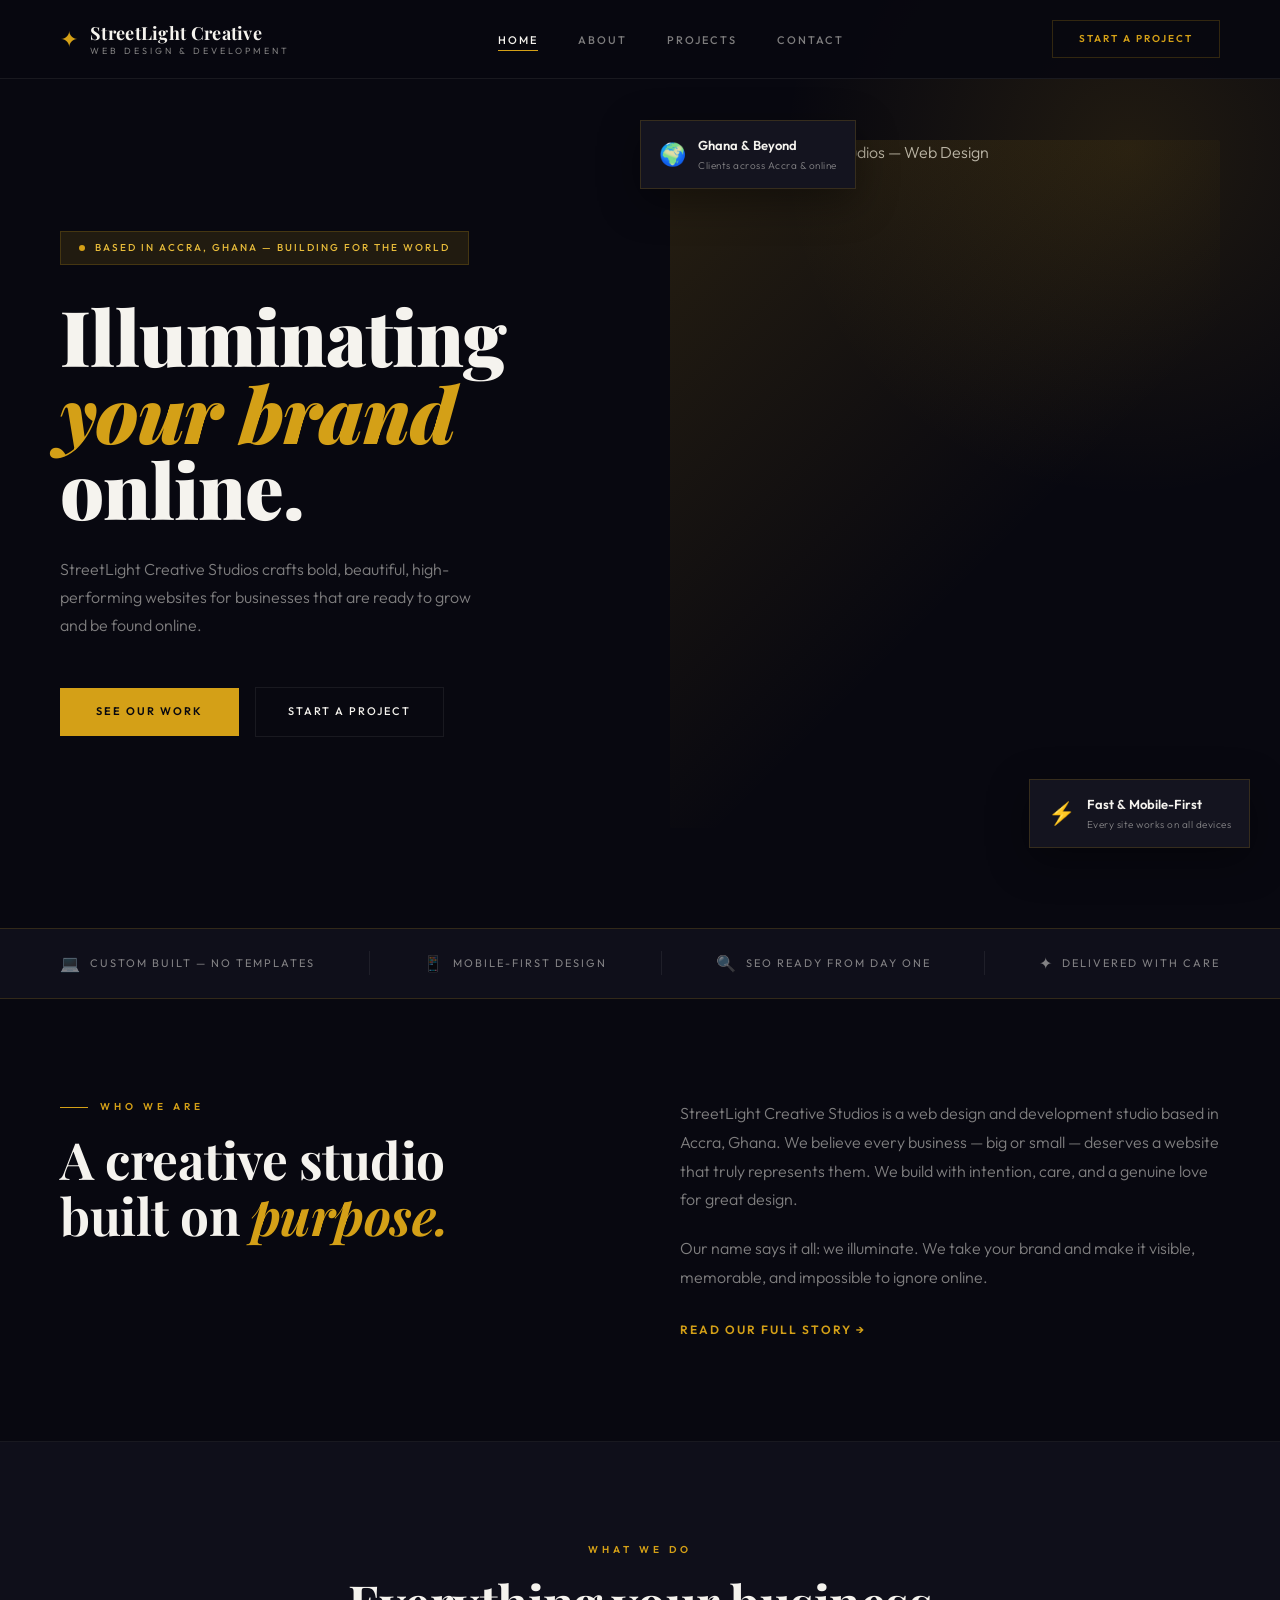
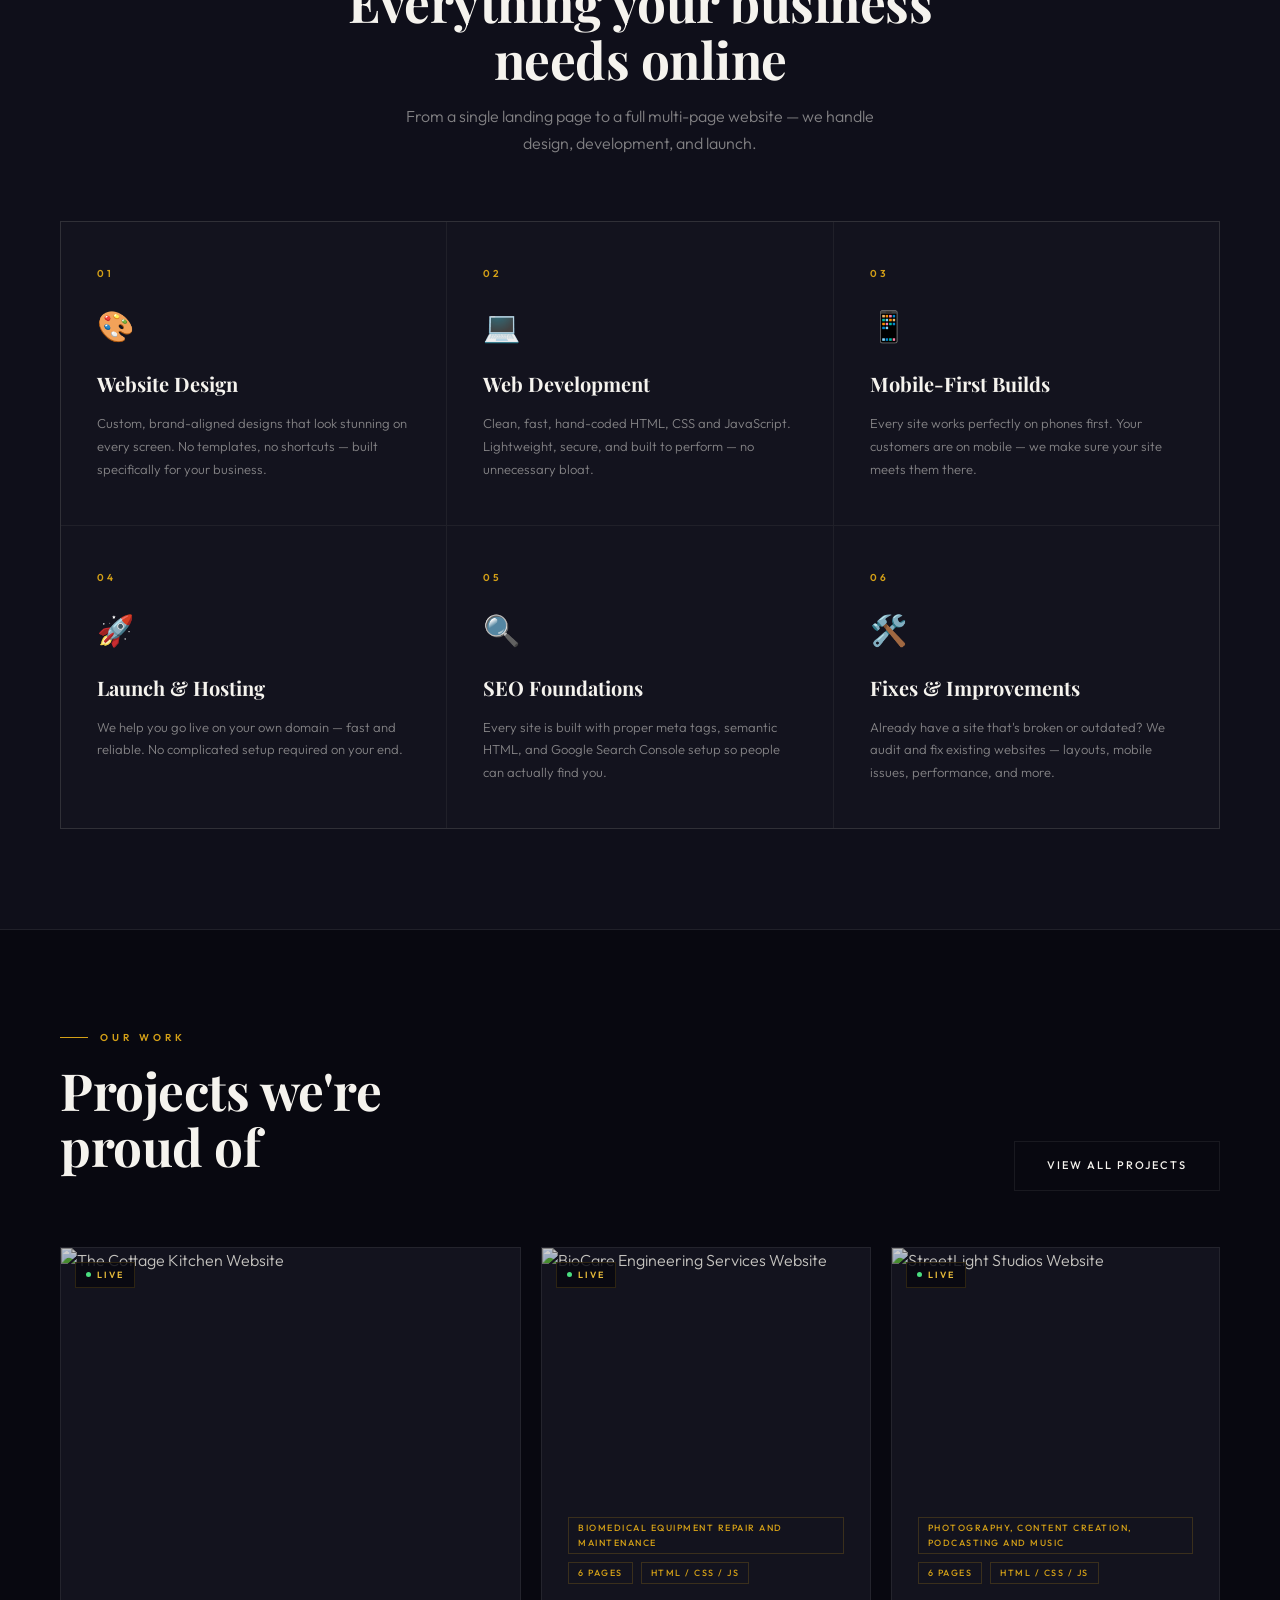
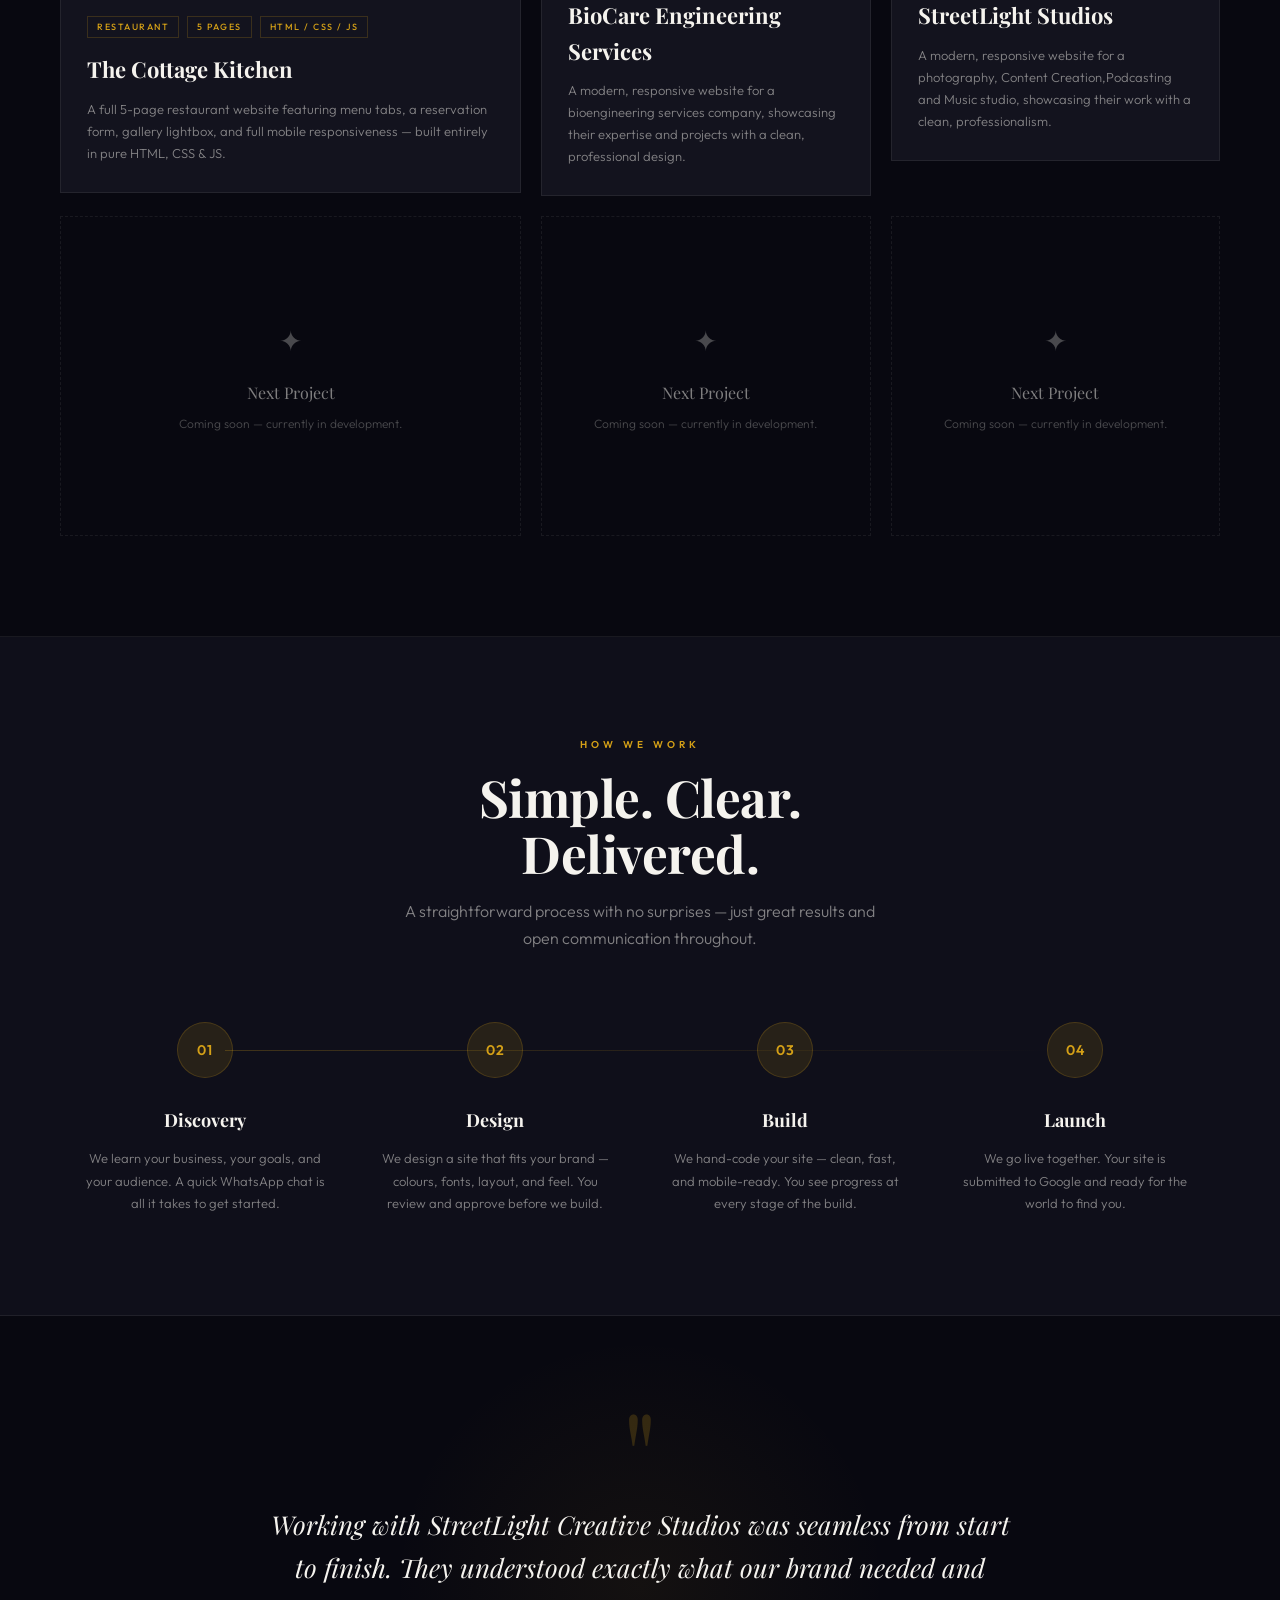
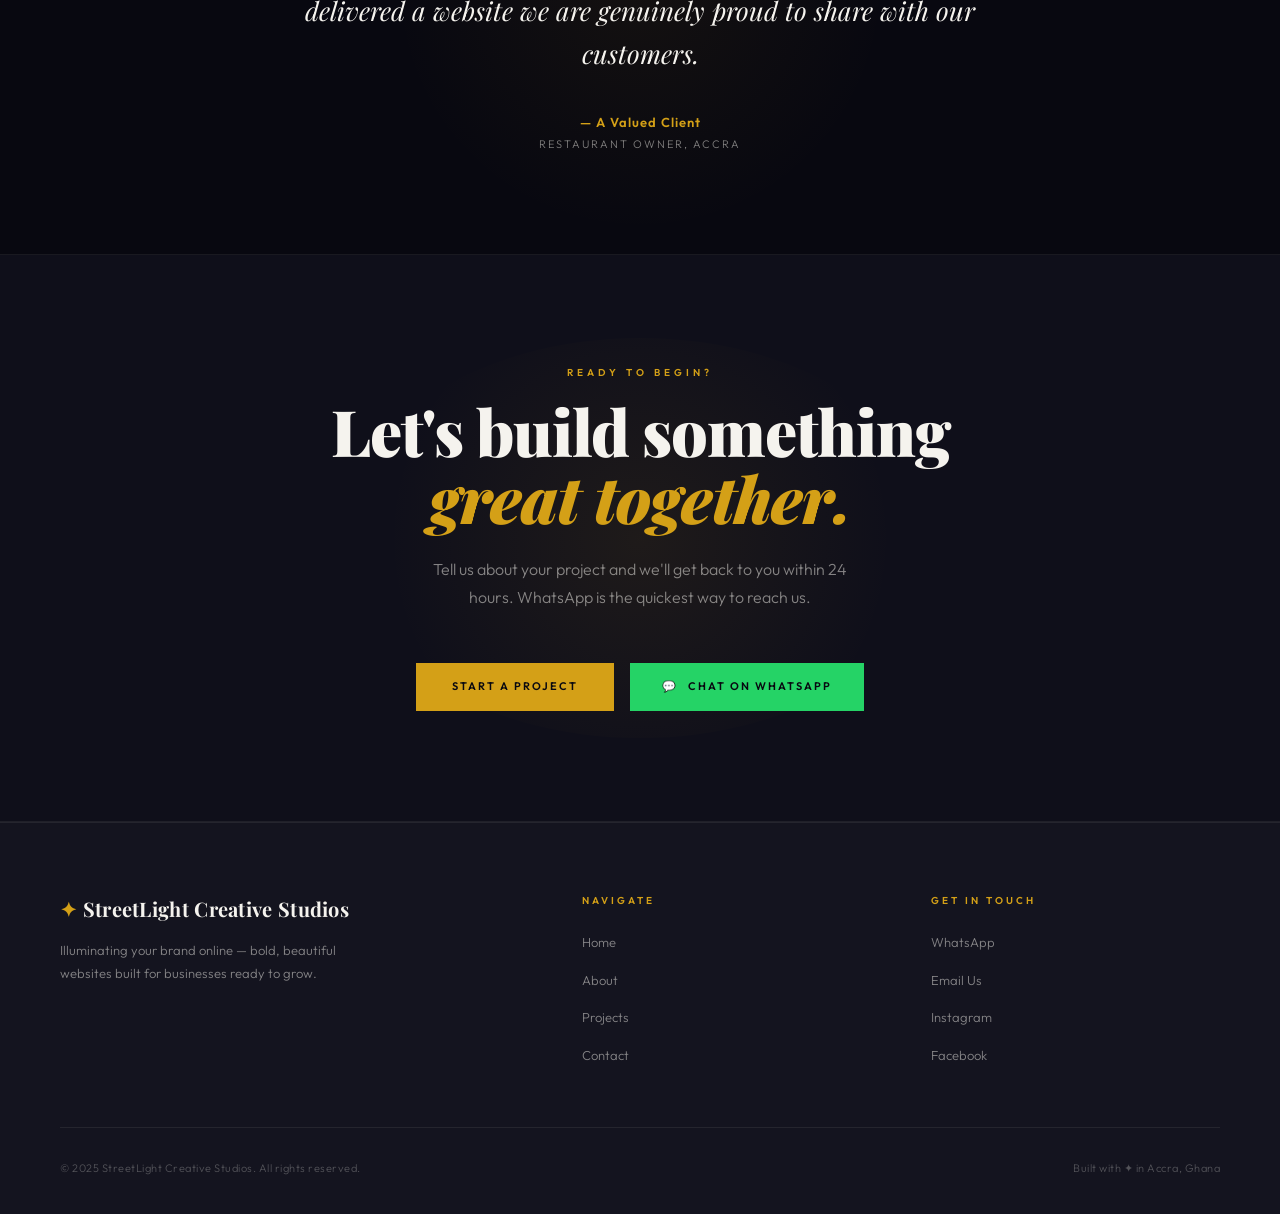
==== commit d7527e23: "Fix project.html nav link" ====
--- a/index.html
+++ b/index.html
@@ -1,4 +1,3 @@
-<<<<<<< HEAD
 <!DOCTYPE html>
 <html lang="en">
 <head>
@@ -455,461 +454,3 @@
 
 </body>
 </html>
-=======
-<!DOCTYPE html>
-<html lang="en">
-<head>
-  <meta charset="UTF-8">
-  <meta name="viewport" content="width=device-width, initial-scale=1.0">
-  <title>StreetLight Creative Studios — Illuminating Your Brand Online</title>
-  <meta name="description" content="StreetLight Creative Studios builds bold, beautiful websites for businesses across Ghana and beyond. Web design & development based in Accra.">
-  <link rel="preconnect" href="https://fonts.googleapis.com">
-  <link rel="preconnect" href="https://fonts.gstatic.com" crossorigin>
-  <link href="https://fonts.googleapis.com/css2?family=Playfair+Display:ital,wght@0,700;0,900;1,700&family=Outfit:wght@300;400;500;600&display=swap" rel="stylesheet">
-  <link rel="stylesheet" href="css/style.css">
-</head>
-<body>
-
-  <!-- ── NAVBAR ── -->
-  <nav id="navbar">
-    <div class="nav-logo" onclick="window.location.href='index.html'">
-      <span class="logo-mark">✦</span>
-      <div class="logo-text">
-        <span class="logo-main">StreetLight Creative</span>
-        <span class="logo-sub">Web Design & Development</span>
-      </div>
-    </div>
-
-    <ul class="nav-links" id="nav-links">
-      <li><a href="index.html" class="active">Home</a></li>
-      <li><a href="about.html">About</a></li>
-      <li><a href="projects.html">Projects</a></li>
-      <li><a href="contact.html">Contact</a></li>
-    </ul>
-
-    <a class="nav-cta" href="contact.html">Start a Project</a>
-
-    <div class="hamburger" id="hamburger" onclick="toggleMenu()">
-      <span></span>
-      <span></span>
-      <span></span>
-    </div>
-  </nav>
-
-
-  <!-- ── HERO ── -->
-  <section class="hero" id="home">
-
-    <div class="hero-glow"></div>
-
-    <div class="hero-content">
-      <div class="hero-badge">
-        <span class="badge-dot"></span>
-        Based in Accra, Ghana — Building for the World
-      </div>
-
-      <h1 class="hero-title">
-        Illuminating<br>
-        <em>your brand</em><br>
-        online.
-      </h1>
-
-      <p class="hero-tagline">
-        StreetLight Creative Studios crafts bold, beautiful, high-performing
-        websites for businesses that are ready to grow and be found online.
-      </p>
-
-      <div class="hero-ctas">
-        <a href="projects.html" class="btn-primary">See Our Work</a>
-        <a href="contact.html" class="btn-outline">Start a Project</a>
-      </div>
-    </div>
-
-    <div class="hero-visual">
-      <div class="hero-img-wrap">
-        <img
-          src="https://images.unsplash.com/photo-1467232004584-a241de8bcf5d?w=900&q=85"
-          alt="StreetLight Creative Studios — Web Design"
-        >
-        <div class="hero-img-overlay"></div>
-      </div>
-      <div class="hero-float-card">
-        <span class="float-icon">🌍</span>
-        <div>
-          <div class="float-title">Ghana & Beyond</div>
-          <div class="float-sub">Clients across Accra & online</div>
-        </div>
-      </div>
-      <div class="hero-float-card hero-float-card--br">
-        <span class="float-icon">⚡</span>
-        <div>
-          <div class="float-title">Fast & Mobile-First</div>
-          <div class="float-sub">Every site works on all devices</div>
-        </div>
-      </div>
-    </div>
-
-  </section>
-
-
-  <!-- ── TRUST BAR ── -->
-  <div class="trust-bar">
-    <div class="trust-item">
-      <span class="trust-icon">💻</span>
-      <span class="trust-text">Custom Built — No Templates</span>
-    </div>
-    <div class="trust-divider"></div>
-    <div class="trust-item">
-      <span class="trust-icon">📱</span>
-      <span class="trust-text">Mobile-First Design</span>
-    </div>
-    <div class="trust-divider"></div>
-    <div class="trust-item">
-      <span class="trust-icon">🔍</span>
-      <span class="trust-text">SEO Ready from Day One</span>
-    </div>
-    <div class="trust-divider"></div>
-    <div class="trust-item">
-      <span class="trust-icon">✦</span>
-      <span class="trust-text">Delivered with Care</span>
-    </div>
-  </div>
-
-
-  <!-- ── ABOUT TEASER ── -->
-  <section class="about-teaser" id="about">
-    <div class="about-teaser-inner">
-      <div class="about-teaser-left">
-        <p class="section-label">Who We Are</p>
-        <h2 class="section-title">
-          A creative studio<br>built on <em>purpose.</em>
-        </h2>
-      </div>
-      <div class="about-teaser-right">
-        <p class="about-teaser-text">
-          StreetLight Creative Studios is a web design and development studio based in Accra, Ghana.
-          We believe every business — big or small — deserves a website that truly represents them.
-          We build with intention, care, and a genuine love for great design.
-        </p>
-        <p class="about-teaser-text">
-          Our name says it all: we illuminate. We take your brand and make it
-          visible, memorable, and impossible to ignore online.
-        </p>
-        <a href="about.html" class="btn-text-link">Read Our Full Story →</a>
-      </div>
-    </div>
-  </section>
-
-
-  <!-- ── SERVICES ── -->
-  <section class="services-section" id="services">
-
-    <div class="services-header">
-      <p class="section-label">What We Do</p>
-      <h2 class="section-title">Everything your business<br>needs online</h2>
-      <p class="section-sub">
-        From a single landing page to a full multi-page website —
-        we handle design, development, and launch.
-      </p>
-    </div>
-
-    <div class="services-grid">
-
-      <div class="service-card">
-        <div class="service-num">01</div>
-        <span class="service-icon">🎨</span>
-        <h3>Website Design</h3>
-        <p>Custom, brand-aligned designs that look stunning on every screen. No templates, no shortcuts — built specifically for your business.</p>
-      </div>
-
-      <div class="service-card">
-        <div class="service-num">02</div>
-        <span class="service-icon">💻</span>
-        <h3>Web Development</h3>
-        <p>Clean, fast, hand-coded HTML, CSS and JavaScript. Lightweight, secure, and built to perform — no unnecessary bloat.</p>
-      </div>
-
-      <div class="service-card">
-        <div class="service-num">03</div>
-        <span class="service-icon">📱</span>
-        <h3>Mobile-First Builds</h3>
-        <p>Every site works perfectly on phones first. Your customers are on mobile — we make sure your site meets them there.</p>
-      </div>
-
-      <div class="service-card">
-        <div class="service-num">04</div>
-        <span class="service-icon">🚀</span>
-        <h3>Launch & Hosting</h3>
-        <p>We help you go live on your own domain — fast and reliable. No complicated setup required on your end.</p>
-      </div>
-
-      <div class="service-card">
-        <div class="service-num">05</div>
-        <span class="service-icon">🔍</span>
-        <h3>SEO Foundations</h3>
-        <p>Every site is built with proper meta tags, semantic HTML, and Google Search Console setup so people can actually find you.</p>
-      </div>
-
-      <div class="service-card">
-        <div class="service-num">06</div>
-        <span class="service-icon">🛠️</span>
-        <h3>Fixes & Improvements</h3>
-        <p>Already have a site that's broken or outdated? We audit and fix existing websites — layouts, mobile issues, performance, and more.</p>
-      </div>
-
-    </div>
-
-  </section>
-
-
-  <!-- ── FEATURED PROJECTS ── -->
-  <section class="featured-section" id="projects">
-
-    <div class="featured-header">
-      <div class="featured-header-left">
-        <p class="section-label">Our Work</p>
-        <h2 class="section-title">Projects we're<br>proud of</h2>
-      </div>
-      <a href="projects.html" class="btn-outline">View All Projects</a>
-    </div>
-
-    <div class="featured-grid">
-
-      <div class="project-card project-card--featured">
-        <div class="project-img-wrap">
-          <img
-            src="https://images.unsplash.com/photo-1555396273-367ea4eb4db5?w=900&q=80"
-            alt="The Cottage Kitchen Website"
-          >
-          <div class="project-overlay">
-            <a href="https://streetlightcreativestudios.github.io/thecottagekitchen/" target="_blank" rel="noopener noreferrer" class="project-visit-btn">
-              Visit Live Site ↗
-            </a>
-          </div>
-          <span class="project-live-tag">
-            <span class="live-dot"></span> Live
-          </span>
-        </div>
-        <div class="project-body">
-          <div class="project-tags">
-            <span class="project-tag">Restaurant</span>
-            <span class="project-tag">5 Pages</span>
-            <span class="project-tag">HTML / CSS / JS</span>
-          </div>
-          <h3>The Cottage Kitchen</h3>
-          <p>A full 5-page restaurant website featuring menu tabs, a reservation form, gallery lightbox, and full mobile responsiveness — built entirely in pure HTML, CSS & JS.</p>
-        </div>
-      </div>
-
-      <div class="project-card project-card--featured">
-        <div class="project-img-wrap">
-          <img
-            src="https://biocareengineeringservices.com/assets/images/services/preventive-maintenance.jpg"
-            alt="BioCare Engineering Services Website"
-          >
-          <div class="project-overlay">
-            <a href="https://biocareengineeringservices.com/" target="_blank" rel="noopener noreferrer" class="project-visit-btn">
-              Visit Live Site ↗
-            </a>
-          </div>
-          <span class="project-live-tag">
-            <span class="live-dot"></span> Live
-          </span>
-        </div>
-        <div class="project-body">
-          <div class="project-tags">
-            <span class="project-tag">Biomedical Equipment Repair and Maintenance</span>
-            <span class="project-tag">6 Pages</span>
-            <span class="project-tag">HTML / CSS / JS</span>
-          </div>
-          <h3>BioCare Engineering Services</h3>
-          <p>A modern, responsive website for a bioengineering services company, showcasing their expertise and projects with a clean, professional design.</p>
-        </div>
-      </div>
-
-       <div class="project-card project-card--featured">
-        <div class="project-img-wrap">
-          <img
-            src="https://streetlightcreativestudios.github.io/streetlightstudios/images/photography/event-2.jpg"
-            alt="StreetLight Studios Website"
-          >
-          <div class="project-overlay">
-            <a href="https://streetlightcreativestudios.github.io/streetlightstudios/" target="_blank" rel="noopener noreferrer" class="project-visit-btn">
-              Visit Live Site ↗
-            </a>
-          </div>
-          <span class="project-live-tag">
-            <span class="live-dot"></span> Live
-          </span>
-        </div>
-        <div class="project-body">
-          <div class="project-tags">
-            <span class="project-tag">Photography, Content Creation, Podcasting and Music</span>
-            <span class="project-tag">6 Pages</span>
-            <span class="project-tag">HTML / CSS / JS</span>
-          </div>
-          <h3>StreetLight Studios</h3>
-          <p>A modern, responsive website for a photography, Content Creation,Podcasting and Music studio, showcasing their work with a clean, professionalism.</p>
-        </div>
-      </div>
-
-       <div class="project-card project-card--soon">
-        <div class="soon-inner">
-          <span class="soon-glyph">✦</span>
-          <p class="soon-label">Next Project</p>
-          <p class="soon-desc">Coming soon — currently in development.</p>
-        </div>
-      </div>
-
-       <div class="project-card project-card--soon">
-        <div class="soon-inner">
-          <span class="soon-glyph">✦</span>
-          <p class="soon-label">Next Project</p>
-          <p class="soon-desc">Coming soon — currently in development.</p>
-        </div>
-      </div>
-
-      <div class="project-card project-card--soon">
-        <div class="soon-inner">
-          <span class="soon-glyph">✦</span>
-          <p class="soon-label">Next Project</p>
-          <p class="soon-desc">Coming soon — currently in development.</p>
-        </div>
-      </div>
-
-    </div>
-
-  </section>
-
-
-  <!-- ── PROCESS ── -->
-  <section class="process-section" id="process">
-
-    <div class="process-header">
-      <p class="section-label">How We Work</p>
-      <h2 class="section-title">Simple. Clear.<br>Delivered.</h2>
-      <p class="section-sub">
-        A straightforward process with no surprises —
-        just great results and open communication throughout.
-      </p>
-    </div>
-
-    <div class="process-steps">
-
-      <div class="process-step">
-        <div class="step-num">01</div>
-        <div class="step-connector"></div>
-        <h4>Discovery</h4>
-        <p>We learn your business, your goals, and your audience. A quick WhatsApp chat is all it takes to get started.</p>
-      </div>
-
-      <div class="process-step">
-        <div class="step-num">02</div>
-        <div class="step-connector"></div>
-        <h4>Design</h4>
-        <p>We design a site that fits your brand — colours, fonts, layout, and feel. You review and approve before we build.</p>
-      </div>
-
-      <div class="process-step">
-        <div class="step-num">03</div>
-        <div class="step-connector"></div>
-        <h4>Build</h4>
-        <p>We hand-code your site — clean, fast, and mobile-ready. You see progress at every stage of the build.</p>
-      </div>
-
-      <div class="process-step">
-        <div class="step-num">04</div>
-        <div class="step-connector step-connector--last"></div>
-        <h4>Launch</h4>
-        <p>We go live together. Your site is submitted to Google and ready for the world to find you.</p>
-      </div>
-
-    </div>
-
-  </section>
-
-
-  <!-- ── TESTIMONIAL ── -->
-  <section class="testimonial-section">
-    <div class="testimonial-inner">
-      <div class="testimonial-quote-mark">"</div>
-      <p class="testimonial-text">
-        Working with StreetLight Creative Studios was seamless from start to finish.
-        They understood exactly what our brand needed and delivered a website
-        we are genuinely proud to share with our customers.
-      </p>
-      <div class="testimonial-attr">
-        <span class="attr-name">— A Valued Client</span>
-        <span class="attr-role">Restaurant Owner, Accra</span>
-      </div>
-    </div>
-  </section>
-
-
-  <!-- ── CTA ── -->
-  <section class="cta-section">
-    <div class="cta-inner">
-      <p class="section-label section-label--center">Ready to Begin?</p>
-      <h2 class="cta-title">
-        Let's build something<br>
-        <em>great together.</em>
-      </h2>
-      <p class="cta-sub">
-        Tell us about your project and we'll get back to you within 24 hours.
-        WhatsApp is the quickest way to reach us.
-      </p>
-      <div class="cta-buttons">
-        <a class="btn-primary" href="contact.html">Start a Project</a>
-        <a class="whatsapp-btn" href="https://wa.me/233207918365" target="_blank" rel="noopener noreferrer">
-          <span>💬</span> Chat on WhatsApp
-        </a>
-      </div>
-    </div>
-  </section>
-
-
-  <!-- ── FOOTER ── -->
-  <footer>
-    <div class="footer-top">
-      <div class="footer-brand">
-        <div class="footer-brand-name">
-          <span class="footer-mark">✦</span> StreetLight Creative Studios
-        </div>
-        <p class="footer-desc">
-          Illuminating your brand online — bold, beautiful websites
-          built for businesses ready to grow.
-        </p>
-      </div>
-
-      <div class="footer-col">
-        <h4>Navigate</h4>
-        <ul>
-          <li><a href="index.html">Home</a></li>
-          <li><a href="about.html">About</a></li>
-          <li><a href="projects.html">Projects</a></li>
-          <li><a href="contact.html">Contact</a></li>
-        </ul>
-      </div>
-
-      <div class="footer-col">
-        <h4>Get in Touch</h4>
-        <ul>
-          <li><a href="https://wa.me/233207918365" target="_blank" rel="noopener noreferrer">WhatsApp</a></li>
-          <li><a href="mailto:hello@streetlightcreativestudios.com">Email Us</a></li>
-          <li><a href="#">Instagram</a></li>
-          <li><a href="#">Facebook</a></li>
-        </ul>
-      </div>
-    </div>
-
-    <div class="footer-bottom">
-      <span>© 2025 StreetLight Creative Studios. All rights reserved.</span>
-      <span>Built with ✦ in Accra, Ghana</span>
-    </div>
-  </footer>
-
-  <script src="js/main.js"></script>
-
-</body>
-</html>
->>>>>>> a6048e450ed57b4c9ad1a2fa44144e5607c40eaa
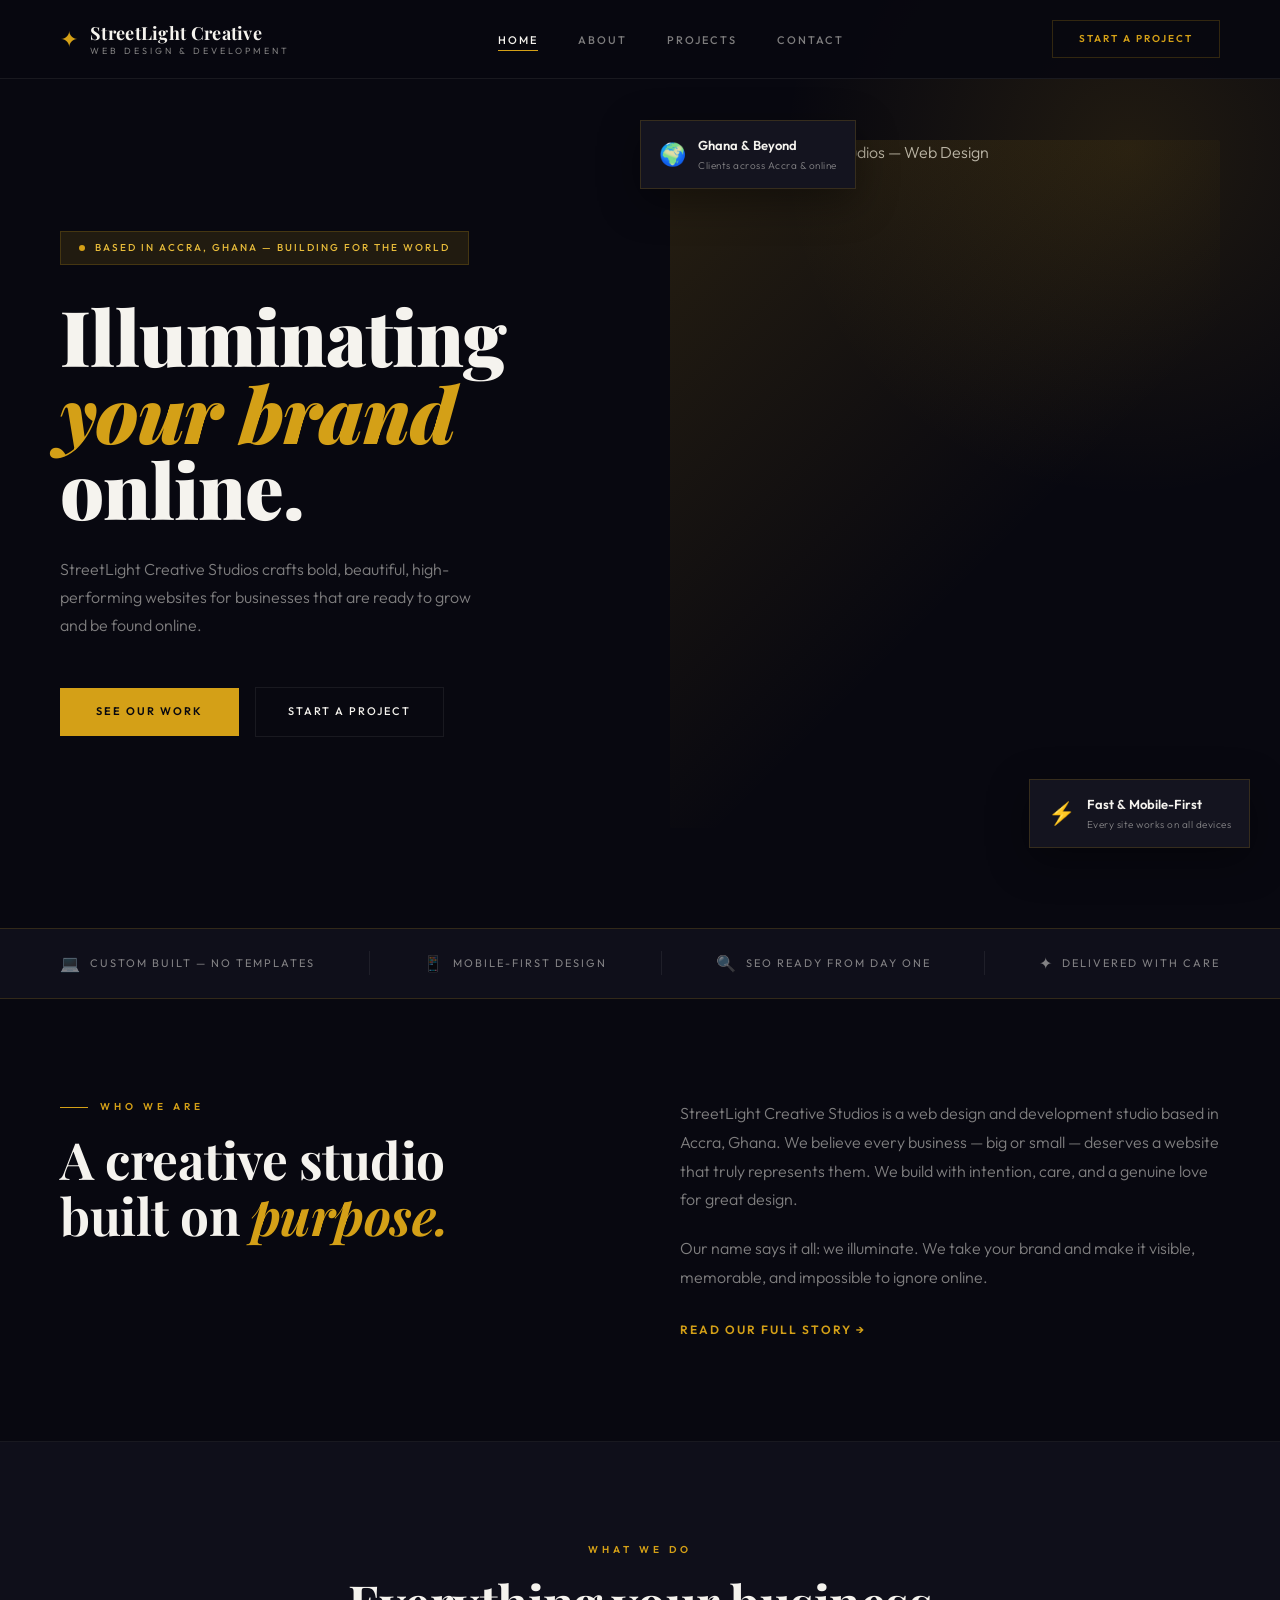
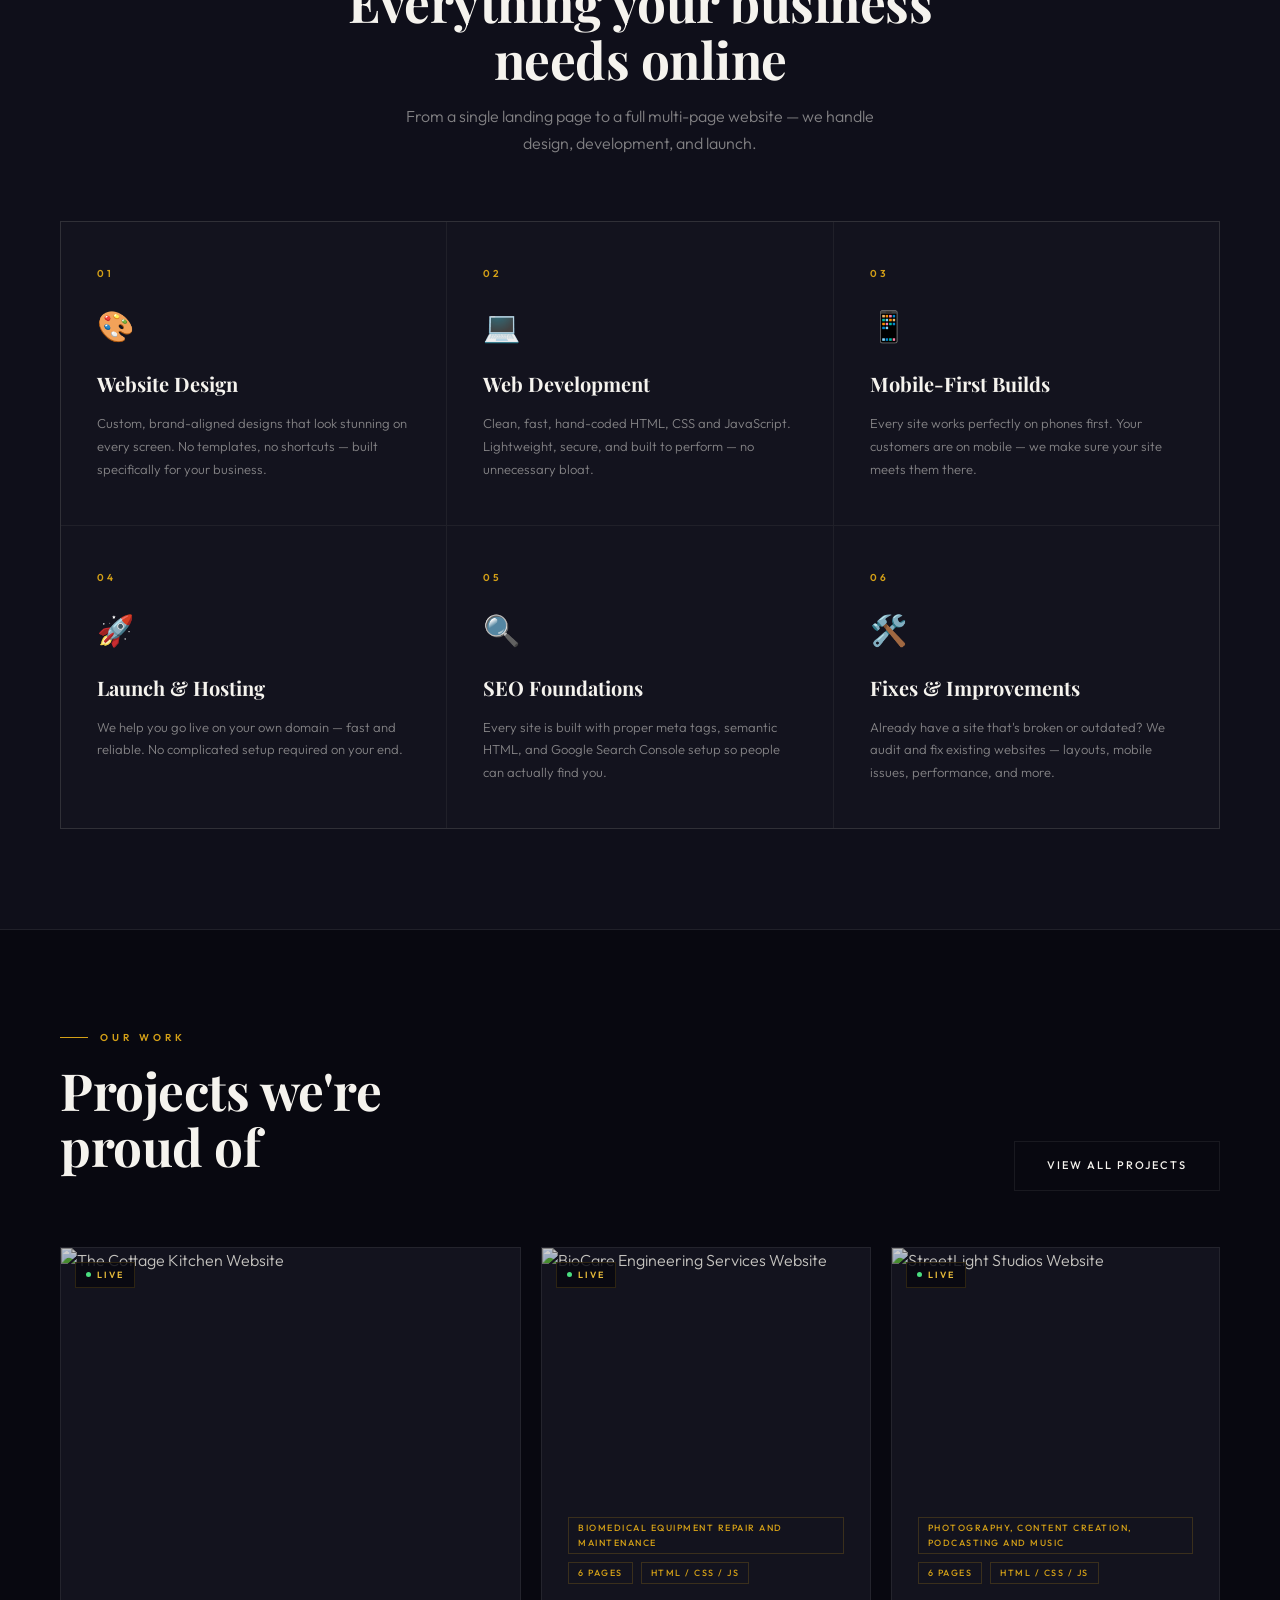
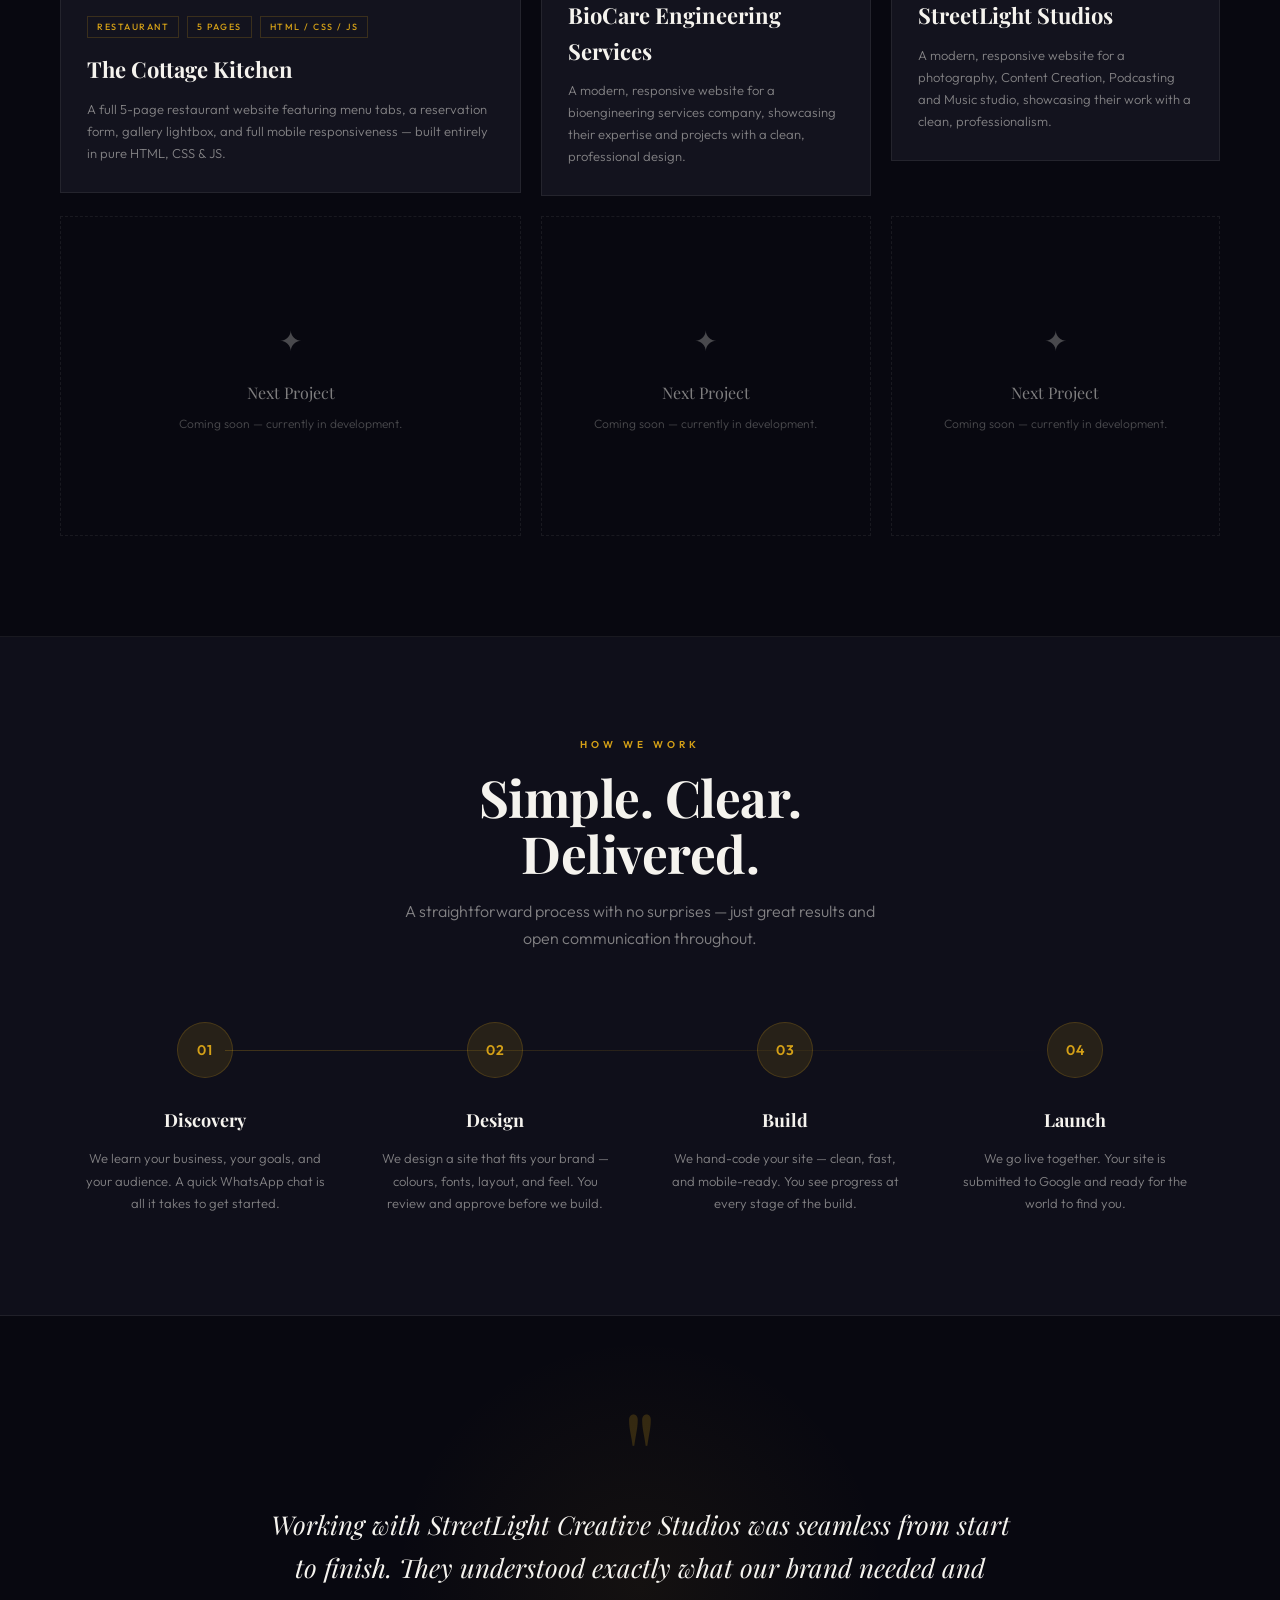
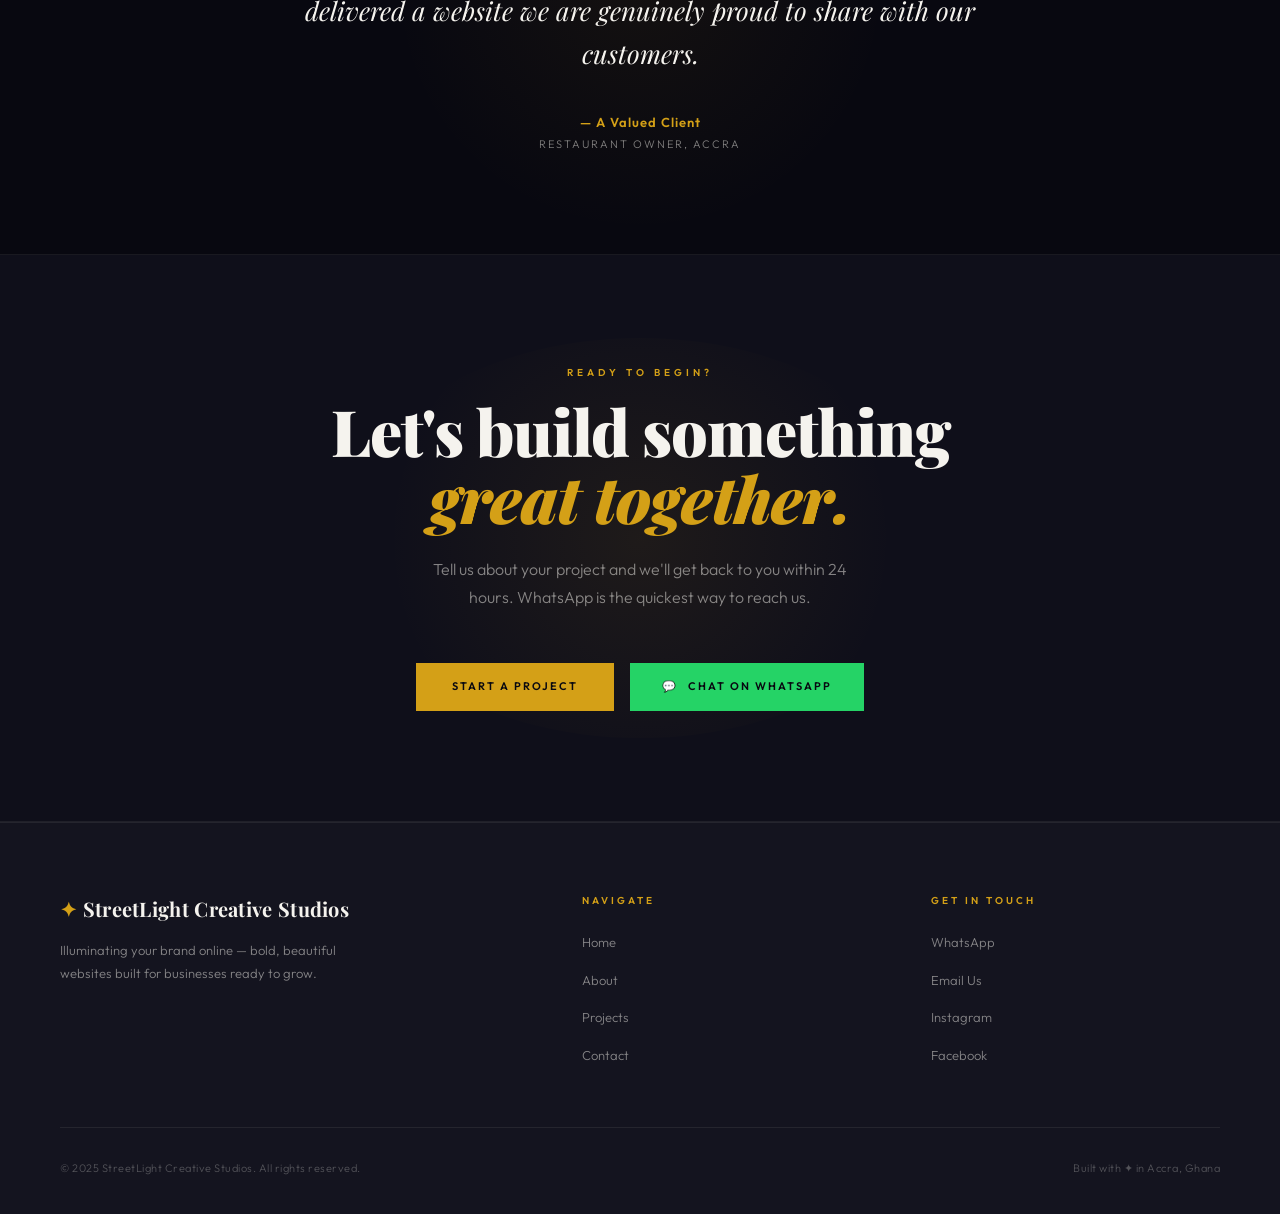
==== commit 3d9e5b81: "Fix all project.html links" ====
--- a/index.html
+++ b/index.html
@@ -62,7 +62,7 @@
       </p>
 
       <div class="hero-ctas">
-        <a href="projects.html" class="btn-primary">See Our Work</a>
+        <a href="project.html" class="btn-primary">See Our Work</a>
         <a href="contact.html" class="btn-outline">Start a Project</a>
       </div>
     </div>
@@ -212,7 +212,7 @@
         <p class="section-label">Our Work</p>
         <h2 class="section-title">Projects we're<br>proud of</h2>
       </div>
-      <a href="projects.html" class="btn-outline">View All Projects</a>
+      <a href="project.html" class="btn-outline">View All Projects</a>
     </div>
 
     <div class="featured-grid">
@@ -269,7 +269,7 @@
         </div>
       </div>
 
-       <div class="project-card project-card--featured">
+      <div class="project-card project-card--featured">
         <div class="project-img-wrap">
           <img
             src="https://streetlightcreativestudios.github.io/streetlightstudios/images/photography/event-2.jpg"
@@ -291,11 +291,11 @@
             <span class="project-tag">HTML / CSS / JS</span>
           </div>
           <h3>StreetLight Studios</h3>
-          <p>A modern, responsive website for a photography, Content Creation,Podcasting and Music studio, showcasing their work with a clean, professionalism.</p>
-        </div>
-      </div>
-
-       <div class="project-card project-card--soon">
+          <p>A modern, responsive website for a photography, Content Creation, Podcasting and Music studio, showcasing their work with a clean, professionalism.</p>
+        </div>
+      </div>
+
+      <div class="project-card project-card--soon">
         <div class="soon-inner">
           <span class="soon-glyph">✦</span>
           <p class="soon-label">Next Project</p>
@@ -303,7 +303,7 @@
         </div>
       </div>
 
-       <div class="project-card project-card--soon">
+      <div class="project-card project-card--soon">
         <div class="soon-inner">
           <span class="soon-glyph">✦</span>
           <p class="soon-label">Next Project</p>
@@ -428,7 +428,7 @@
         <ul>
           <li><a href="index.html">Home</a></li>
           <li><a href="about.html">About</a></li>
-          <li><a href="projects.html">Projects</a></li>
+          <li><a href="project.html">Projects</a></li>
           <li><a href="contact.html">Contact</a></li>
         </ul>
       </div>
